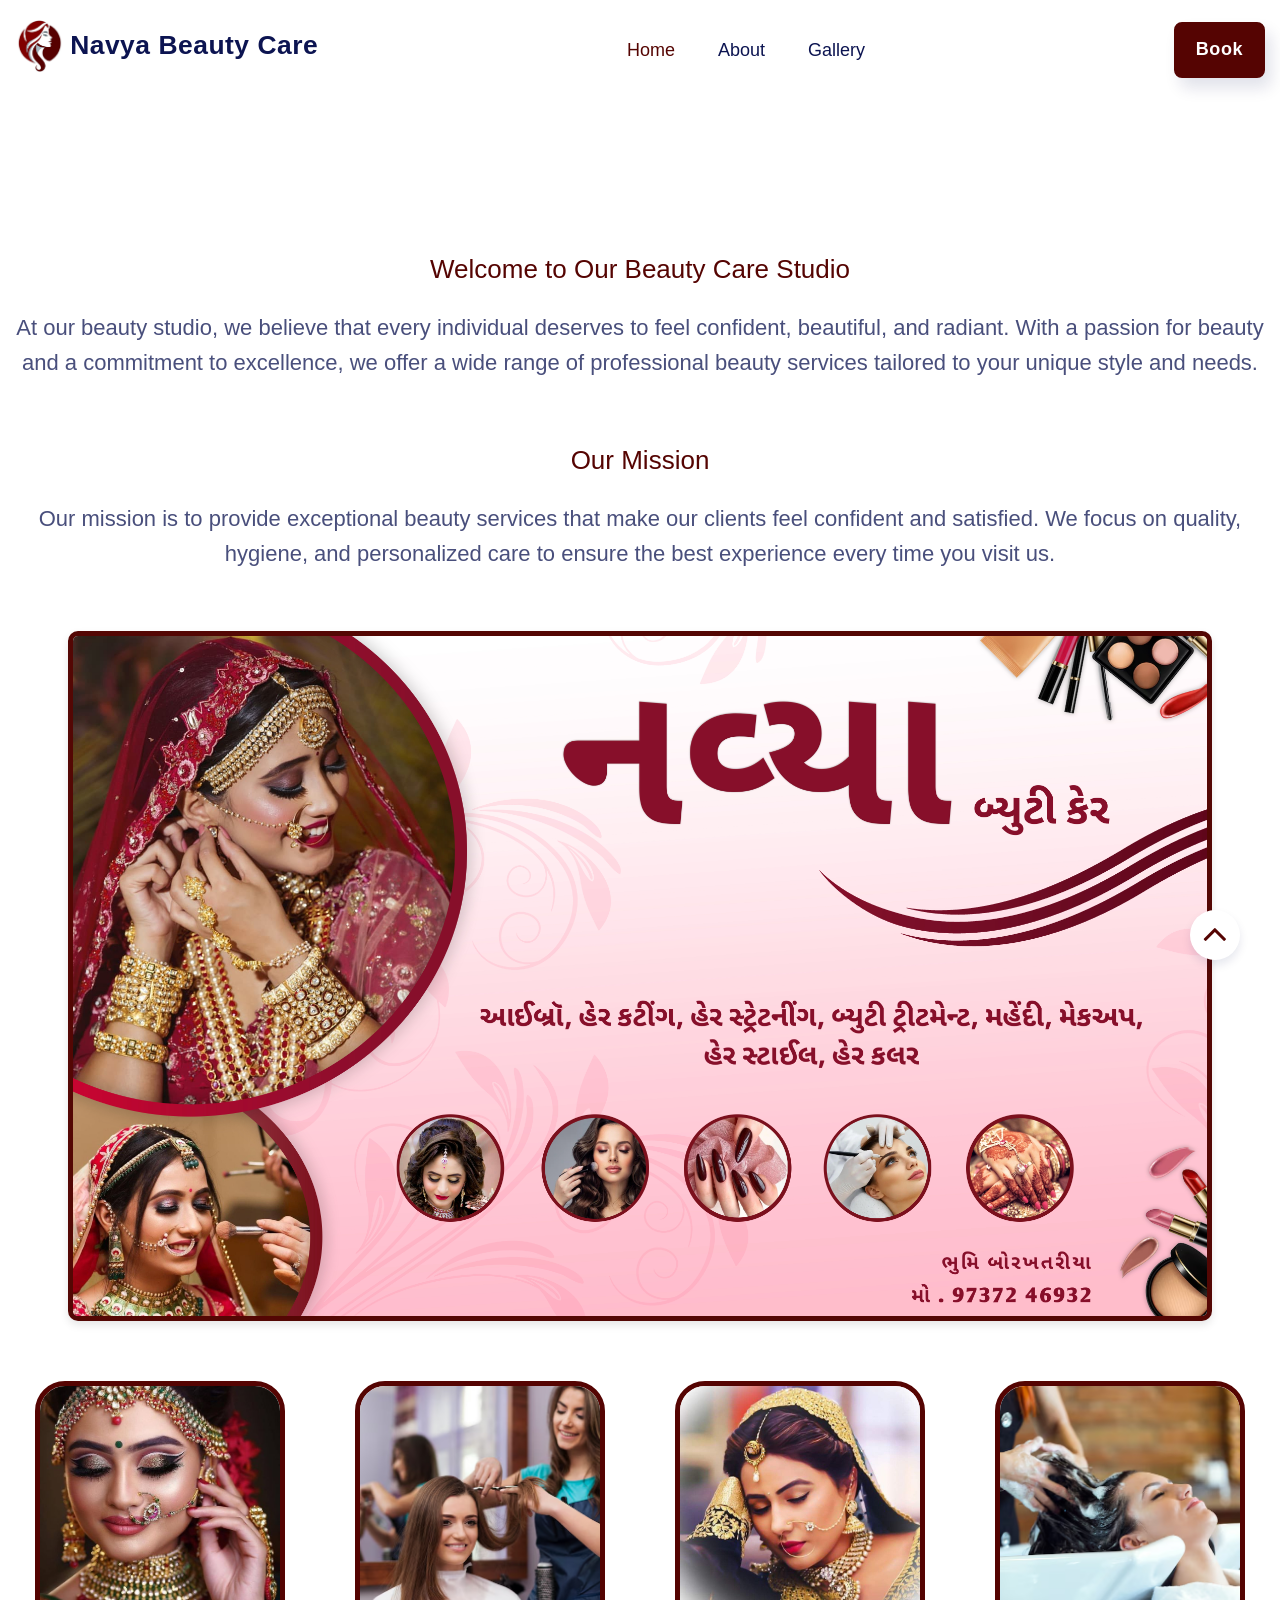
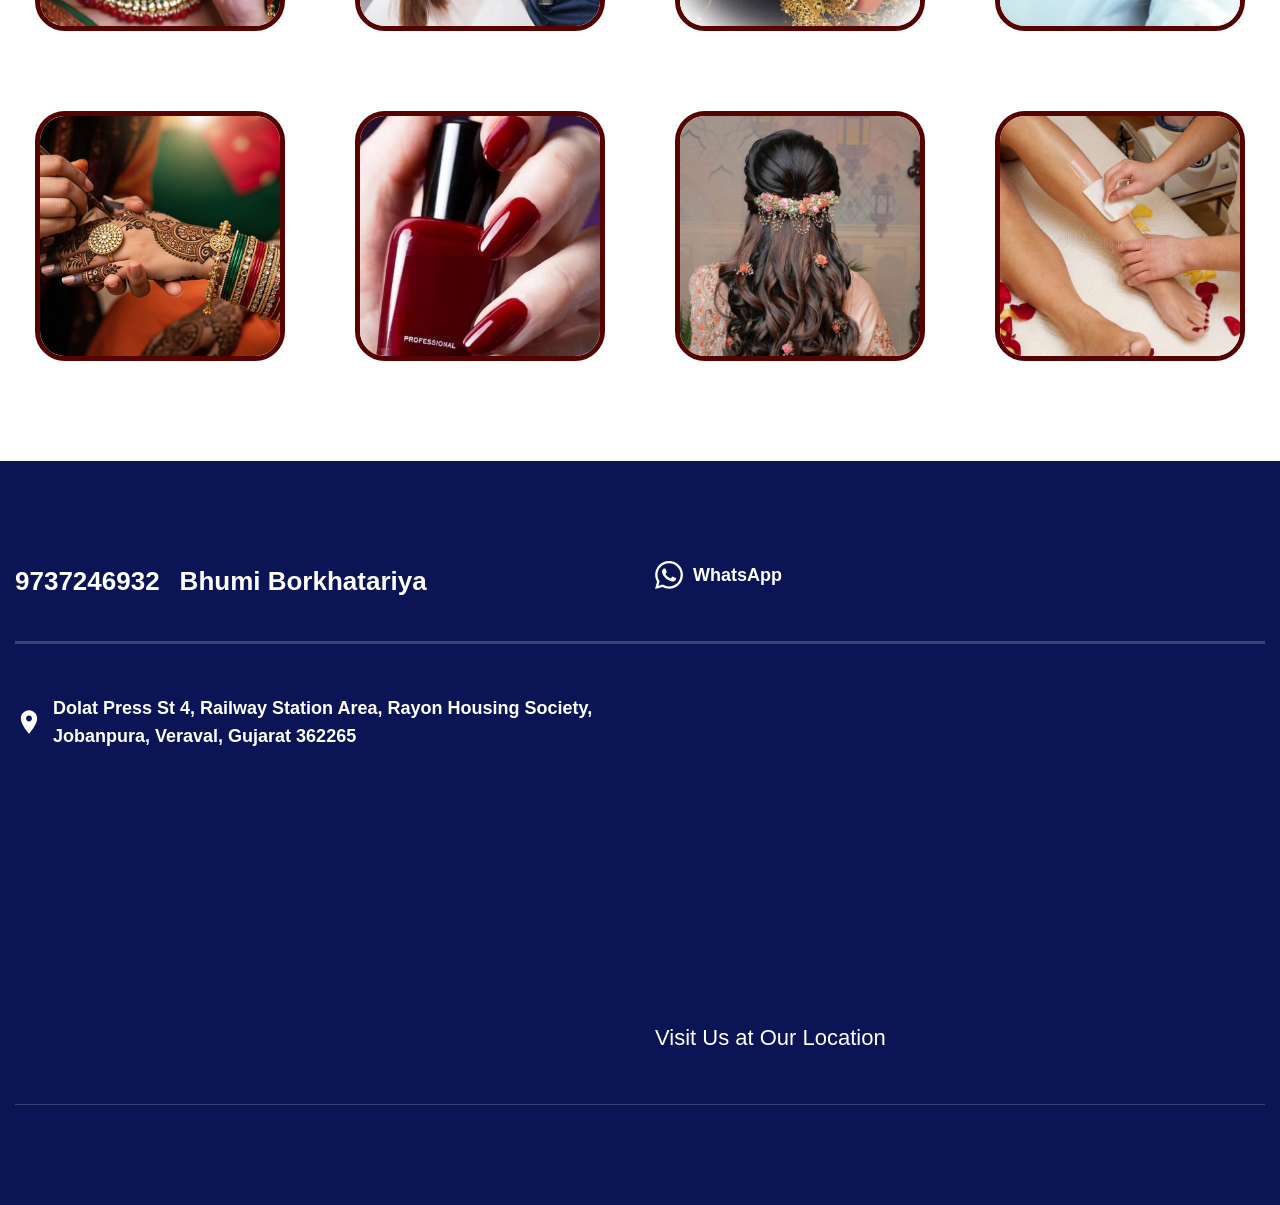
==== about.html @ a74e3006 "Init" ====
<!DOCTYPE html>
<html class="wide wow-animation" lang="en">

<head>
    <title>Home</title>
    <meta charset="utf-8">
    <meta name="viewport" content="width=device-width, height=device-height, initial-scale=1.0">
    <meta http-equiv="X-UA-Compatible" content="IE=edge">
    <link rel="icon" href="images/logo.jpg" type="image/x-icon">
    <link rel="stylesheet" href="css/bootstrap.css">
    <link rel="stylesheet" href="css/fonts.css">
    <link rel="stylesheet" href="css/style.css">
    <style>
        .ie-panel {
            display: none;
            background: #212121;
            padding: 10px 0;
            box-shadow: 3px 3px 5px 0 rgba(0, 0, 0, .3);
            clear: both;
            text-align: center;
            position: relative;
            z-index: 1;
        }

        html.ie-10 .ie-panel,
        html.lt-ie-10 .ie-panel {
            display: block;
        }

        /* Logo + Navya text — matches theme link / dark-bar colors */
        .brand-navya-lockup {
            display: inline-flex;
            align-items: center;
            gap: 0.4rem;
            flex-wrap: nowrap;
            max-width: 100%;
        }

        .brand-navya-text {
            font-family: Calibri, "Segoe UI", "Helvetica Neue", Helvetica, Arial, sans-serif;
            font-weight: 700;
            font-size: clamp(1.05rem, 2.8vw, 1.65rem);
            line-height: 1.1;
            color: #0C1451;
            letter-spacing: 0.02em;
        }

        .context-dark .brand-navya-text,
        .bg-gray-700 .brand-navya-text,
        .bg-primary .brand-navya-text {
            color: #ffffff;
        }

        .brand-navya .brand-logo-dark,
        .brand-navya .brand-logo-light {
            display: block;
            height: auto;
            width: auto;
            max-height: 52px;
            flex-shrink: 0;
        }

        .rd-navbar-classic.rd-navbar-static .rd-navbar-brand .brand-navya img.brand-logo-dark,
        .rd-navbar-classic.rd-navbar-static .rd-navbar-brand .brand-navya img.brand-logo-light {
            max-height: 52px;
            width: auto;
        }

        .rd-navbar-fixed .brand-navya .brand-logo-dark,
        .rd-navbar-fixed .brand-navya .brand-logo-light {
            max-height: 44px;
            max-width: 120px;
        }

        @media (max-width: 575.98px) {
            .brand-navya-lockup {
                gap: 0.25rem;
            }

            .brand-navya-text {
                font-size: 1rem;
            }

            .rd-navbar-fixed .brand-navya .brand-logo-dark,
            .rd-navbar-fixed .brand-navya .brand-logo-light {
                max-height: 38px;
                max-width: 100px;
            }
        }

        /* Mobile / tablet: center logo; keep panel position:fixed (do not use relative — it breaks sticky header) */
        @media (max-width: 991.98px) {
            .rd-navbar-fixed .rd-navbar-panel {
                justify-content: flex-start;
            }

            .rd-navbar-fixed .rd-navbar-toggle {
                position: relative;
                z-index: 2;
                flex: 0 0 auto;
            }

            .rd-navbar-fixed .rd-navbar-brand {
                position: absolute;
                left: 50%;
                top: 50%;
                transform: translate(-50%, -50%);
                margin-left: 0 !important;
                width: auto;
                max-width: min(280px, calc(100vw - 112px));
                text-align: center;
                overflow: visible;
                white-space: nowrap;
                line-height: 1;
            }

            .rd-navbar-fixed .rd-navbar-brand .brand {
                display: inline-block;
                margin: 0 auto;
            }

            .rd-navbar-fixed .rd-navbar-brand .brand-navya-lockup {
                justify-content: center;
            }
        }

        .whatsapp-hero-wrap {
            align-items: center;
        }

        .whatsapp-hero-link {
            display: inline-flex;
            align-items: center;
            gap: 10px;
            color: #128C7E;
            font-weight: 600;
            text-decoration: none;
        }

        .whatsapp-hero-link:hover,
        .whatsapp-hero-link:focus {
            color: #075E54;
            text-decoration: none;
        }

        .whatsapp-hero-link svg {
            flex-shrink: 0;
        }

        .location-wrap {
            display: inline-flex;
            align-items: center;
            gap: 10px;
            color: #0C1451;
            font-weight: 600;
        }

        .location-wrap svg {
            flex-shrink: 0;
        }

        .about-main-img {
            border-radius: 10px;
            width: 100%;
            height: auto;
            border: 5px solid #540704;
            box-shadow: 0 4px 8px rgba(0, 0, 0, 0.1);
        }

        /* Rounded images with full space - desktop and mobile */
        .box-minimal .box-minimal-icon {
            height: 150px;
            width: 150px;
        }

        .box-minimal .box-minimal-icon img {
            width: 100%;
            height: 100%;
            object-fit: cover;
            border-radius: 50%;
        }

        @media (max-width: 991.98px) {
            /* Global mobile centering for all content */
            .section {
                text-align: center;
            }

            .section .container {
                text-align: center;
            }

            .section .row {
                justify-content: center;
            }

            .section .btn-wrap {
                display: flex;
                justify-content: center;
            }

            .section .group-middle {
                justify-content: center;
            }

            .section .group-xl {
                justify-content: center;
            }

            .section .text-center {
                text-align: center;
            }

            .section .text-lg-right {
                text-align: center;
            }

            .section .text-lg-left {
                text-align: center;
            }
        }
    </style>
</head>

<body>
    <div class="preloader">
        <div class="preloader-body">
            <div class="cssload-container">
                <div class="cssload-speeding-wheel"></div>
            </div>
            <p>Loading...</p>
        </div>
    </div>
    <div class="page">
        <header class="section page-header">
            <div class="rd-navbar-wrap">
                <nav class="rd-navbar rd-navbar-classic" data-layout="rd-navbar-fixed" data-sm-layout="rd-navbar-fixed"
                    data-md-layout="rd-navbar-fixed" data-md-device-layout="rd-navbar-fixed"
                    data-lg-layout="rd-navbar-static" data-lg-device-layout="rd-navbar-static"
                    data-xl-layout="rd-navbar-static" data-xl-device-layout="rd-navbar-static"
                    data-lg-stick-up-offset="46px" data-xl-stick-up-offset="46px" data-xxl-stick-up-offset="46px"
                    data-lg-stick-up="true" data-xl-stick-up="true" data-xxl-stick-up="true">
                    <div class="rd-navbar-main-outer">
                        <div class="rd-navbar-main">
                            <!--RD Navbar Panel-->
                            <div class="rd-navbar-panel">
                                <!--RD Navbar Toggle-->
                                <button class="rd-navbar-toggle"
                                    data-rd-navbar-toggle=".rd-navbar-nav-wrap"><span></span></button>
                                <!--RD Navbar Brand-->
                                <div class="rd-navbar-brand">
                                    <a class="brand brand-navya" href="index.html">
                                        <span class="brand-navya-lockup">
                                            <img class="brand-logo-dark" src="images/logo.jpg" alt="Navya" width="160"
                                                height="52" />
                                            <span class="brand-navya-text" lang="gu">Navya Beauty Care</span>
                                        </span>
                                    </a>
                                </div>
                            </div>
                            <div class="rd-navbar-main-element">
                                <div class="rd-navbar-nav-wrap">
                                    <ul class="rd-navbar-nav">
                                        <li class="rd-nav-item active"><a class="rd-nav-link" href="index.html">Home</a>
                                        </li>
                                        <li class="rd-nav-item"><a class="rd-nav-link" href="about.html">About</a>
                                        </li>
                                        <li class="rd-nav-item"><a class="rd-nav-link" href="gallery.html">Gallery</a>
                                        </li>
                                    </ul>
                                </div>
                            </div>
                            <div class="rd-nav-item">
                                <div class="btn-wrap"><a class="button button-secondary button-sm" target="_blank"
                                        rel="noopener noreferrer"
                                        href="https://wa.me/919737246932?text=Hello%20I%20need%20to%20book%20an%20appointment">Book</a>
                                </div>
                            </div>
                        </div>
                    </div>
                </nav>
            </div>
        </header>
        <div class="section section section-lg mt-5">
            <div class="container wide">
                <div class="text-center">
                    <div class="subtitle">Welcome to Our Beauty Care Studio</div>
                    <div class="subtitle-2">At our beauty studio, we believe that every individual deserves to feel confident, beautiful, and radiant. With a passion for beauty and a commitment to excellence, we offer a wide range of professional beauty services tailored to your unique style and needs.</div>
                </div>
            </div>
            <div class="container wide">
                <div class="text-center">
                    <div class="subtitle">Our Mission</div>
                    <div class="subtitle-2">Our mission is to provide exceptional beauty services that make our clients feel confident and satisfied. We focus on quality, hygiene, and personalized care to ensure the best experience every time you visit us.</div>
                </div>
            </div>
            <div class="container wide">
                <div class="row d-flex justify-content-center">
                    <div class="col-11">
                        <img src="images/beauty/Navya.jpg" alt="" class="about-main-img">
                    </div>
                </div>
                <div class="row row-md-80 row-sm-50">
                    <div class="col-xs-10 col-md-6 col-lg-3">
                        <div class="box-info-modern">
                            <div class="box-info-modern-figure"><img src="images/beauty/eyebrow.jpg" alt="" width="390"
                                    height="344" />
                            </div>
                        </div>
                    </div>
                    <div class="col-xs-10 col-md-6 col-lg-3">
                        <div class="box-info-modern">
                            <div class="box-info-modern-figure"><img src="images/beauty/hair-cut.jpg" alt="" width="390"
                                    height="344" />
                            </div>
                        </div>
                    </div>
                    <div class="col-xs-10 col-md-6 col-lg-3">
                        <div class="box-info-modern">
                            <div class="box-info-modern-figure"><img src="images/beauty/makup.jpg" alt="" width="390"
                                    height="344" />
                            </div>
                        </div>
                    </div>
                    <div class="col-xs-10 col-md-6 col-lg-3">
                        <div class="box-info-modern">
                            <div class="box-info-modern-figure"><img src="images/beauty/hair-wash.jpg" alt=""
                                    width="390" height="344" />
                            </div>
                        </div>
                    </div>
                    <div class="col-xs-10 col-md-6 col-lg-3">
                        <div class="box-info-modern">
                            <div class="box-info-modern-figure"><img src="images/beauty/mehndi.jpg" alt="" width="390"
                                    height="344" />
                            </div>
                        </div>
                    </div>
                    <div class="col-xs-10 col-md-6 col-lg-3">
                        <div class="box-info-modern">
                            <div class="box-info-modern-figure"><img src="images/beauty/nail.jpg" alt="" width="390"
                                    height="344" />
                            </div>
                        </div>
                    </div>
                    <div class="col-xs-10 col-md-6 col-lg-3">
                        <div class="box-info-modern">
                            <div class="box-info-modern-figure"><img src="images/beauty/straight.jpg" alt="" width="390"
                                    height="344" />
                            </div>
                        </div>
                    </div>
                    <div class="col-xs-10 col-md-6 col-lg-3">
                        <div class="box-info-modern">
                            <div class="box-info-modern-figure"><img src="images/beauty/wax.jpg" alt="" width="390"
                                    height="344" />
                            </div>
                        </div>
                    </div>
                </div>
            </div>
        </div>
    </div>

    <footer class="section footer-classic context-dark">
        <div class="container wide">
            <div class="row row-sm-30">
                <div class="col-lg-6">
                    <div class="phone-wrap">
                        <div class="group-md group-middle"><span class="phone-link">9737246932</span>
                            <div class="phone-link">Bhumi Borkhatariya</div>
                        </div>
                    </div>
                </div>
                <div class="col-lg-6">
                    <a class="whatsapp-hero-link text-white"
                        href="https://wa.me/919737246932?text=Hello%20I%20need%20to%20book%20an%20appointment"
                        target="_blank" rel="noopener noreferrer" title="Chat on WhatsApp">
                        <svg xmlns="http://www.w3.org/2000/svg" viewBox="0 0 24 24" width="28" height="28"
                            aria-hidden="true">
                            <path fill="white"
                                d="M17.472 14.382c-.297-.149-1.758-.867-2.03-.967-.273-.099-.471-.148-.67.15-.197.297-.767.966-.94 1.164-.173.199-.347.223-.644.075-.297-.15-1.255-.463-2.39-1.475-.883-.788-1.48-1.761-1.653-2.059-.173-.297-.018-.458.13-.606.134-.133.298-.347.446-.52.149-.174.198-.298.298-.497.099-.198.05-.371-.025-.52-.075-.149-.669-1.612-.916-2.207-.242-.579-.487-.5-.669-.51-.173-.008-.371-.01-.57-.01-.198 0-.52.074-.792.372-.272.297-1.04 1.016-1.04 2.479 0 1.462 1.065 2.875 1.213 3.074.149.198 2.096 3.2 5.077 4.487.709.306 1.262.489 1.694.625.712.227 1.36.195 1.871.118.571-.085 1.758-.719 2.006-1.413.248-.694.248-1.289.173-1.413-.074-.124-.272-.198-.57-.347m-5.421 7.403h-.004a9.87 9.87 0 01-5.031-1.378l-.361-.214-3.741.982.998-3.648-.235-.374a9.86 9.86 0 01-1.51-5.26c.001-5.45 4.436-9.884 9.888-9.884 2.64 0 5.122 1.03 6.988 2.898a9.825 9.825 0 012.893 6.994c-.003 5.45-4.435 9.884-9.885 9.884m8.413-18.297A11.815 11.815 0 0012.05 0C5.495 0 .16 5.335.157 11.892c0 2.096.547 4.142 1.588 5.945L.057 24l6.305-1.654a11.882 11.882 0 005.683 1.448h.005c6.554 0 11.89-5.335 11.893-11.893a11.821 11.821 0 00-3.48-8.413z" />
                        </svg>
                        <span>WhatsApp</span>
                    </a>
                </div>
            </div>
            <div class="list-wrapper">
                <div class="row row-sm-30">
                    <div class="col-sm-4 col-md-4 col-lg-6">
                        <div class="location-wrap">
                            <svg xmlns="http://www.w3.org/2000/svg" viewBox="0 0 24 24" width="28" height="28"
                                aria-hidden="true">
                                <path fill="white"
                                    d="M12 2C8.13 2 5 5.13 5 9c0 5.25 7 13 7 13s7-7.75 7-13c0-3.87-3.13-7-7-7zm0 9.5c-1.38 0-2.5-1.12-2.5-2.5s1.12-2.5 2.5-2.5 2.5 1.12 2.5 2.5-1.12 2.5-2.5 2.5z" />
                            </svg>
                            <span class="text-white">Dolat Press St 4, Railway Station Area, Rayon Housing Society,
                                Jobanpura,
                                Veraval,
                                Gujarat 362265</span>
                        </div>
                    </div>
                    <div class="col-sm-4 col-md-4 col-lg-6">
                        <iframe src="https://maps.google.com/maps?q=20.912716,70.368585&output=embed" width="100%"
                            height="300" style="border:0;" allowfullscreen="" loading="lazy"
                            referrerpolicy="no-referrer-when-downgrade"></iframe>
                        <p>Visit Us at Our Location</p>
                    </div>
                </div>
            </div>
        </div>
    </footer>
    </div>
    <div class="snackbars" id="form-output-global"></div>
    <script src="js/core.min.js"></script>
    <script src="js/script.js"></script>
    <!--coded by dyoma-->
</body>

</html>
---- css/fonts.css ----
/** @group Fonts *//** @section Font Awesome Icons 4.7.0 */@font-face {	font-family: 'FontAwesome';	src: url("../fonts/fontawesome-webfont.eot?v=4.7.0");	src: url("../fonts/fontawesome-webfont.eot?#iefix&v=4.7.0") format("embedded-opentype"), url("../fonts/fontawesome-webfont.woff2?v=4.7.0") format("woff2"), url("../fonts/fontawesome-webfont.woff?v=4.7.0") format("woff"), url("../fonts/fontawesome-webfont.ttf?v=4.7.0") format("truetype"), url("../fonts/fontawesome-webfont.svg?v=4.7.0#fontawesomeregular") format("svg");	font-weight: normal;	font-style: normal;}.fa {	display: inline-block;	font-family: 'FontAwesome';	font-size: inherit;	text-rendering: auto;	-webkit-font-smoothing: antialiased;	-moz-osx-font-smoothing: grayscale;}[class*='fa-']:before {	font-weight: 400;	font-family: 'FontAwesome';}/* makes the font 33% larger relative to the icon container */.fa-lg {	font-size: 1.33333333em;	line-height: 0.75em;	vertical-align: -15%;}.fa-2x {	font-size: 2em;}.fa-3x {	font-size: 3em;}.fa-4x {	font-size: 4em;}.fa-5x {	font-size: 5em;}.fa-fw {	width: 1.28571429em;	text-align: center;}.fa-ul {	padding-left: 0;	margin-left: 2.14285714em;	list-style-type: none;}.fa-ul > li {	position: relative;}.fa-li {	position: absolute;	left: -2.14285714em;	width: 2.14285714em;	top: 0.14285714em;	text-align: center;}.fa-li.fa-lg {	left: -1.85714286em;}.fa-border {	padding: .2em .25em .15em;	border: solid 0.08em #eeeeee;	border-radius: .1em;}.fa-pull-left {	float: left;}.fa-pull-right {	float: right;}.fa.fa-pull-left {	margin-right: .3em;}.fa.fa-pull-right {	margin-left: .3em;}/* Deprecated as of 4.4.0 */.pull-right {	float: right;}.pull-left {	float: left;}.fa.pull-left {	margin-right: .3em;}.fa.pull-right {	margin-left: .3em;}.fa-spin {	-webkit-animation: fa-spin 2s infinite linear;	animation: fa-spin 2s infinite linear;}.fa-pulse {	-webkit-animation: fa-spin 1s infinite steps(8);	animation: fa-spin 1s infinite steps(8);}@-webkit-keyframes fa-spin {	0% {		-webkit-transform: rotate(0deg);		transform: rotate(0deg);	}	100% {		-webkit-transform: rotate(359deg);		transform: rotate(359deg);	}}@keyframes fa-spin {	0% {		-webkit-transform: rotate(0deg);		transform: rotate(0deg);	}	100% {		-webkit-transform: rotate(359deg);		transform: rotate(359deg);	}}.fa-rotate-90 {	-ms-filter: "progid:DXImageTransform.Microsoft.BasicImage(rotation=1)";	-webkit-transform: rotate(90deg);	-ms-transform: rotate(90deg);	transform: rotate(90deg);}.fa-rotate-180 {	-ms-filter: "progid:DXImageTransform.Microsoft.BasicImage(rotation=2)";	-webkit-transform: rotate(180deg);	-ms-transform: rotate(180deg);	transform: rotate(180deg);}.fa-rotate-270 {	-ms-filter: "progid:DXImageTransform.Microsoft.BasicImage(rotation=3)";	-webkit-transform: rotate(270deg);	-ms-transform: rotate(270deg);	transform: rotate(270deg);}.fa-flip-horizontal {	-ms-filter: "progid:DXImageTransform.Microsoft.BasicImage(rotation=0, mirror=1)";	-webkit-transform: scale(-1, 1);	-ms-transform: scale(-1, 1);	transform: scale(-1, 1);}.fa-flip-vertical {	-ms-filter: "progid:DXImageTransform.Microsoft.BasicImage(rotation=2, mirror=1)";	-webkit-transform: scale(1, -1);	-ms-transform: scale(1, -1);	transform: scale(1, -1);}:root .fa-rotate-90,:root .fa-rotate-180,:root .fa-rotate-270,:root .fa-flip-horizontal,:root .fa-flip-vertical {	filter: none;}.fa-stack {	position: relative;	display: inline-block;	width: 2em;	height: 2em;	line-height: 2em;	vertical-align: middle;}.fa-stack-1x,.fa-stack-2x {	position: absolute;	left: 0;	width: 100%;	text-align: center;}.fa-stack-1x {	line-height: inherit;}.fa-stack-2x {	font-size: 2em;}.fa-inverse {	color: #ffffff;}/* Font Awesome uses the Unicode Private Use Area (PUA) to ensure screen
   readers do not read off random characters that represent icons */.fa-glass:before {	content: "\f000";}.fa-music:before {	content: "\f001";}.fa-search:before {	content: "\f002";}.fa-envelope-o:before {	content: "\f003";}.fa-heart:before {	content: "\f004";}.fa-star:before {	content: "\f005";}.fa-star-o:before {	content: "\f006";}.fa-user:before {	content: "\f007";}.fa-film:before {	content: "\f008";}.fa-th-large:before {	content: "\f009";}.fa-th:before {	content: "\f00a";}.fa-th-list:before {	content: "\f00b";}.fa-check:before {	content: "\f00c";}.fa-remove:before,.fa-close:before,.fa-times:before {	content: "\f00d";}.fa-search-plus:before {	content: "\f00e";}.fa-search-minus:before {	content: "\f010";}.fa-power-off:before {	content: "\f011";}.fa-signal:before {	content: "\f012";}.fa-gear:before,.fa-cog:before {	content: "\f013";}.fa-trash-o:before {	content: "\f014";}.fa-home:before {	content: "\f015";}.fa-file-o:before {	content: "\f016";}.fa-clock-o:before {	content: "\f017";}.fa-road:before {	content: "\f018";}.fa-download:before {	content: "\f019";}.fa-arrow-circle-o-down:before {	content: "\f01a";}.fa-arrow-circle-o-up:before {	content: "\f01b";}.fa-inbox:before {	content: "\f01c";}.fa-play-circle-o:before {	content: "\f01d";}.fa-rotate-right:before,.fa-repeat:before {	content: "\f01e";}.fa-refresh:before {	content: "\f021";}.fa-list-alt:before {	content: "\f022";}.fa-lock:before {	content: "\f023";}.fa-flag:before {	content: "\f024";}.fa-headphones:before {	content: "\f025";}.fa-volume-off:before {	content: "\f026";}.fa-volume-down:before {	content: "\f027";}.fa-volume-up:before {	content: "\f028";}.fa-qrcode:before {	content: "\f029";}.fa-barcode:before {	content: "\f02a";}.fa-tag:before {	content: "\f02b";}.fa-tags:before {	content: "\f02c";}.fa-book:before {	content: "\f02d";}.fa-bookmark:before {	content: "\f02e";}.fa-print:before {	content: "\f02f";}.fa-camera:before {	content: "\f030";}.fa-font:before {	content: "\f031";}.fa-bold:before {	content: "\f032";}.fa-italic:before {	content: "\f033";}.fa-text-height:before {	content: "\f034";}.fa-text-width:before {	content: "\f035";}.fa-align-left:before {	content: "\f036";}.fa-align-center:before {	content: "\f037";}.fa-align-right:before {	content: "\f038";}.fa-align-justify:before {	content: "\f039";}.fa-list:before {	content: "\f03a";}.fa-dedent:before,.fa-outdent:before {	content: "\f03b";}.fa-indent:before {	content: "\f03c";}.fa-video-camera:before {	content: "\f03d";}.fa-photo:before,.fa-image:before,.fa-picture-o:before {	content: "\f03e";}.fa-pencil:before {	content: "\f040";}.fa-map-marker:before {	content: "\f041";}.fa-adjust:before {	content: "\f042";}.fa-tint:before {	content: "\f043";}.fa-edit:before,.fa-pencil-square-o:before {	content: "\f044";}.fa-share-square-o:before {	content: "\f045";}.fa-check-square-o:before {	content: "\f046";}.fa-arrows:before {	content: "\f047";}.fa-step-backward:before {	content: "\f048";}.fa-fast-backward:before {	content: "\f049";}.fa-backward:before {	content: "\f04a";}.fa-play:before {	content: "\f04b";}.fa-pause:before {	content: "\f04c";}.fa-stop:before {	content: "\f04d";}.fa-forward:before {	content: "\f04e";}.fa-fast-forward:before {	content: "\f050";}.fa-step-forward:before {	content: "\f051";}.fa-eject:before {	content: "\f052";}.fa-chevron-left:before {	content: "\f053";}.fa-chevron-right:before {	content: "\f054";}.fa-plus-circle:before {	content: "\f055";}.fa-minus-circle:before {	content: "\f056";}.fa-times-circle:before {	content: "\f057";}.fa-check-circle:before {	content: "\f058";}.fa-question-circle:before {	content: "\f059";}.fa-info-circle:before {	content: "\f05a";}.fa-crosshairs:before {	content: "\f05b";}.fa-times-circle-o:before {	content: "\f05c";}.fa-check-circle-o:before {	content: "\f05d";}.fa-ban:before {	content: "\f05e";}.fa-arrow-left:before {	content: "\f060";}.fa-arrow-right:before {	content: "\f061";}.fa-arrow-up:before {	content: "\f062";}.fa-arrow-down:before {	content: "\f063";}.fa-mail-forward:before,.fa-share:before {	content: "\f064";}.fa-expand:before {	content: "\f065";}.fa-compress:before {	content: "\f066";}.fa-plus:before {	content: "\f067";}.fa-minus:before {	content: "\f068";}.fa-asterisk:before {	content: "\f069";}.fa-exclamation-circle:before {	content: "\f06a";}.fa-gift:before {	content: "\f06b";}.fa-leaf:before {	content: "\f06c";}.fa-fire:before {	content: "\f06d";}.fa-eye:before {	content: "\f06e";}.fa-eye-slash:before {	content: "\f070";}.fa-warning:before,.fa-exclamation-triangle:before {	content: "\f071";}.fa-plane:before {	content: "\f072";}.fa-calendar:before {	content: "\f073";}.fa-random:before {	content: "\f074";}.fa-comment:before {	content: "\f075";}.fa-magnet:before {	content: "\f076";}.fa-chevron-up:before {	content: "\f077";}.fa-chevron-down:before {	content: "\f078";}.fa-retweet:before {	content: "\f079";}.fa-shopping-cart:before {	content: "\f07a";}.fa-folder:before {	content: "\f07b";}.fa-folder-open:before {	content: "\f07c";}.fa-arrows-v:before {	content: "\f07d";}.fa-arrows-h:before {	content: "\f07e";}.fa-bar-chart-o:before,.fa-bar-chart:before {	content: "\f080";}.fa-twitter-square:before {	content: "\f081";}.fa-facebook-square:before {	content: "\f082";}.fa-camera-retro:before {	content: "\f083";}.fa-key:before {	content: "\f084";}.fa-gears:before,.fa-cogs:before {	content: "\f085";}.fa-comments:before {	content: "\f086";}.fa-thumbs-o-up:before {	content: "\f087";}.fa-thumbs-o-down:before {	content: "\f088";}.fa-star-half:before {	content: "\f089";}.fa-heart-o:before {	content: "\f08a";}.fa-sign-out:before {	content: "\f08b";}.fa-linkedin-square:before {	content: "\f08c";}.fa-thumb-tack:before {	content: "\f08d";}.fa-external-link:before {	content: "\f08e";}.fa-sign-in:before {	content: "\f090";}.fa-trophy:before {	content: "\f091";}.fa-github-square:before {	content: "\f092";}.fa-upload:before {	content: "\f093";}.fa-lemon-o:before {	content: "\f094";}.fa-phone:before {	content: "\f095";}.fa-square-o:before {	content: "\f096";}.fa-bookmark-o:before {	content: "\f097";}.fa-phone-square:before {	content: "\f098";}.fa-twitter:before {	content: "\f099";}.fa-facebook-f:before,.fa-facebook:before {	content: "\f09a";}.fa-github:before {	content: "\f09b";}.fa-unlock:before {	content: "\f09c";}.fa-credit-card:before {	content: "\f09d";}.fa-feed:before,.fa-rss:before {	content: "\f09e";}.fa-hdd-o:before {	content: "\f0a0";}.fa-bullhorn:before {	content: "\f0a1";}.fa-bell:before {	content: "\f0f3";}.fa-certificate:before {	content: "\f0a3";}.fa-hand-o-right:before {	content: "\f0a4";}.fa-hand-o-left:before {	content: "\f0a5";}.fa-hand-o-up:before {	content: "\f0a6";}.fa-hand-o-down:before {	content: "\f0a7";}.fa-arrow-circle-left:before {	content: "\f0a8";}.fa-arrow-circle-right:before {	content: "\f0a9";}.fa-arrow-circle-up:before {	content: "\f0aa";}.fa-arrow-circle-down:before {	content: "\f0ab";}.fa-globe:before {	content: "\f0ac";}.fa-wrench:before {	content: "\f0ad";}.fa-tasks:before {	content: "\f0ae";}.fa-filter:before {	content: "\f0b0";}.fa-briefcase:before {	content: "\f0b1";}.fa-arrows-alt:before {	content: "\f0b2";}.fa-group:before,.fa-users:before {	content: "\f0c0";}.fa-chain:before,.fa-link:before {	content: "\f0c1";}.fa-cloud:before {	content: "\f0c2";}.fa-flask:before {	content: "\f0c3";}.fa-cut:before,.fa-scissors:before {	content: "\f0c4";}.fa-copy:before,.fa-files-o:before {	content: "\f0c5";}.fa-paperclip:before {	content: "\f0c6";}.fa-save:before,.fa-floppy-o:before {	content: "\f0c7";}.fa-square:before {	content: "\f0c8";}.fa-navicon:before,.fa-reorder:before,.fa-bars:before {	content: "\f0c9";}.fa-list-ul:before {	content: "\f0ca";}.fa-list-ol:before {	content: "\f0cb";}.fa-strikethrough:before {	content: "\f0cc";}.fa-underline:before {	content: "\f0cd";}.fa-table:before {	content: "\f0ce";}.fa-magic:before {	content: "\f0d0";}.fa-truck:before {	content: "\f0d1";}.fa-pinterest:before {	content: "\f0d2";}.fa-pinterest-square:before {	content: "\f0d3";}.fa-google-plus-square:before {	content: "\f0d4";}.fa-google-plus:before {	content: "\f0d5";}.fa-money:before {	content: "\f0d6";}.fa-caret-down:before {	content: "\f0d7";}.fa-caret-up:before {	content: "\f0d8";}.fa-caret-left:before {	content: "\f0d9";}.fa-caret-right:before {	content: "\f0da";}.fa-columns:before {	content: "\f0db";}.fa-unsorted:before,.fa-sort:before {	content: "\f0dc";}.fa-sort-down:before,.fa-sort-desc:before {	content: "\f0dd";}.fa-sort-up:before,.fa-sort-asc:before {	content: "\f0de";}.fa-envelope:before {	content: "\f0e0";}.fa-linkedin:before {	content: "\f0e1";}.fa-rotate-left:before,.fa-undo:before {	content: "\f0e2";}.fa-legal:before,.fa-gavel:before {	content: "\f0e3";}.fa-dashboard:before,.fa-tachometer:before {	content: "\f0e4";}.fa-comment-o:before {	content: "\f0e5";}.fa-comments-o:before {	content: "\f0e6";}.fa-flash:before,.fa-bolt:before {	content: "\f0e7";}.fa-sitemap:before {	content: "\f0e8";}.fa-umbrella:before {	content: "\f0e9";}.fa-paste:before,.fa-clipboard:before {	content: "\f0ea";}.fa-lightbulb-o:before {	content: "\f0eb";}.fa-exchange:before {	content: "\f0ec";}.fa-cloud-download:before {	content: "\f0ed";}.fa-cloud-upload:before {	content: "\f0ee";}.fa-user-md:before {	content: "\f0f0";}.fa-stethoscope:before {	content: "\f0f1";}.fa-suitcase:before {	content: "\f0f2";}.fa-bell-o:before {	content: "\f0a2";}.fa-coffee:before {	content: "\f0f4";}.fa-cutlery:before {	content: "\f0f5";}.fa-file-text-o:before {	content: "\f0f6";}.fa-building-o:before {	content: "\f0f7";}.fa-hospital-o:before {	content: "\f0f8";}.fa-ambulance:before {	content: "\f0f9";}.fa-medkit:before {	content: "\f0fa";}.fa-fighter-jet:before {	content: "\f0fb";}.fa-beer:before {	content: "\f0fc";}.fa-h-square:before {	content: "\f0fd";}.fa-plus-square:before {	content: "\f0fe";}.fa-angle-double-left:before {	content: "\f100";}.fa-angle-double-right:before {	content: "\f101";}.fa-angle-double-up:before {	content: "\f102";}.fa-angle-double-down:before {	content: "\f103";}.fa-angle-left:before {	content: "\f104";}.fa-angle-right:before {	content: "\f105";}.fa-angle-up:before {	content: "\f106";}.fa-angle-down:before {	content: "\f107";}.fa-desktop:before {	content: "\f108";}.fa-laptop:before {	content: "\f109";}.fa-tablet:before {	content: "\f10a";}.fa-mobile-phone:before,.fa-mobile:before {	content: "\f10b";}.fa-circle-o:before {	content: "\f10c";}.fa-quote-left:before {	content: "\f10d";}.fa-quote-right:before {	content: "\f10e";}.fa-spinner:before {	content: "\f110";}.fa-circle:before {	content: "\f111";}.fa-mail-reply:before,.fa-reply:before {	content: "\f112";}.fa-github-alt:before {	content: "\f113";}.fa-folder-o:before {	content: "\f114";}.fa-folder-open-o:before {	content: "\f115";}.fa-smile-o:before {	content: "\f118";}.fa-frown-o:before {	content: "\f119";}.fa-meh-o:before {	content: "\f11a";}.fa-gamepad:before {	content: "\f11b";}.fa-keyboard-o:before {	content: "\f11c";}.fa-flag-o:before {	content: "\f11d";}.fa-flag-checkered:before {	content: "\f11e";}.fa-terminal:before {	content: "\f120";}.fa-code:before {	content: "\f121";}.fa-mail-reply-all:before,.fa-reply-all:before {	content: "\f122";}.fa-star-half-empty:before,.fa-star-half-full:before,.fa-star-half-o:before {	content: "\f123";}.fa-location-arrow:before {	content: "\f124";}.fa-crop:before {	content: "\f125";}.fa-code-fork:before {	content: "\f126";}.fa-unlink:before,.fa-chain-broken:before {	content: "\f127";}.fa-question:before {	content: "\f128";}.fa-info:before {	content: "\f129";}.fa-exclamation:before {	content: "\f12a";}.fa-superscript:before {	content: "\f12b";}.fa-subscript:before {	content: "\f12c";}.fa-eraser:before {	content: "\f12d";}.fa-puzzle-piece:before {	content: "\f12e";}.fa-microphone:before {	content: "\f130";}.fa-microphone-slash:before {	content: "\f131";}.fa-shield:before {	content: "\f132";}.fa-calendar-o:before {	content: "\f133";}.fa-fire-extinguisher:before {	content: "\f134";}.fa-rocket:before {	content: "\f135";}.fa-maxcdn:before {	content: "\f136";}.fa-chevron-circle-left:before {	content: "\f137";}.fa-chevron-circle-right:before {	content: "\f138";}.fa-chevron-circle-up:before {	content: "\f139";}.fa-chevron-circle-down:before {	content: "\f13a";}.fa-html5:before {	content: "\f13b";}.fa-css3:before {	content: "\f13c";}.fa-anchor:before {	content: "\f13d";}.fa-unlock-alt:before {	content: "\f13e";}.fa-bullseye:before {	content: "\f140";}.fa-ellipsis-h:before {	content: "\f141";}.fa-ellipsis-v:before {	content: "\f142";}.fa-rss-square:before {	content: "\f143";}.fa-play-circle:before {	content: "\f144";}.fa-ticket:before {	content: "\f145";}.fa-minus-square:before {	content: "\f146";}.fa-minus-square-o:before {	content: "\f147";}.fa-level-up:before {	content: "\f148";}.fa-level-down:before {	content: "\f149";}.fa-check-square:before {	content: "\f14a";}.fa-pencil-square:before {	content: "\f14b";}.fa-external-link-square:before {	content: "\f14c";}.fa-share-square:before {	content: "\f14d";}.fa-compass:before {	content: "\f14e";}.fa-toggle-down:before,.fa-caret-square-o-down:before {	content: "\f150";}.fa-toggle-up:before,.fa-caret-square-o-up:before {	content: "\f151";}.fa-toggle-right:before,.fa-caret-square-o-right:before {	content: "\f152";}.fa-euro:before,.fa-eur:before {	content: "\f153";}.fa-gbp:before {	content: "\f154";}.fa-dollar:before,.fa-usd:before {	content: "\f155";}.fa-rupee:before,.fa-inr:before {	content: "\f156";}.fa-cny:before,.fa-rmb:before,.fa-yen:before,.fa-jpy:before {	content: "\f157";}.fa-ruble:before,.fa-rouble:before,.fa-rub:before {	content: "\f158";}.fa-won:before,.fa-krw:before {	content: "\f159";}.fa-bitcoin:before,.fa-btc:before {	content: "\f15a";}.fa-file:before {	content: "\f15b";}.fa-file-text:before {	content: "\f15c";}.fa-sort-alpha-asc:before {	content: "\f15d";}.fa-sort-alpha-desc:before {	content: "\f15e";}.fa-sort-amount-asc:before {	content: "\f160";}.fa-sort-amount-desc:before {	content: "\f161";}.fa-sort-numeric-asc:before {	content: "\f162";}.fa-sort-numeric-desc:before {	content: "\f163";}.fa-thumbs-up:before {	content: "\f164";}.fa-thumbs-down:before {	content: "\f165";}.fa-youtube-square:before {	content: "\f166";}.fa-youtube:before {	content: "\f167";}.fa-xing:before {	content: "\f168";}.fa-xing-square:before {	content: "\f169";}.fa-youtube-play:before {	content: "\f16a";}.fa-dropbox:before {	content: "\f16b";}.fa-stack-overflow:before {	content: "\f16c";}.fa-instagram:before {	content: "\f16d";}.fa-flickr:before {	content: "\f16e";}.fa-adn:before {	content: "\f170";}.fa-bitbucket:before {	content: "\f171";}.fa-bitbucket-square:before {	content: "\f172";}.fa-tumblr:before {	content: "\f173";}.fa-tumblr-square:before {	content: "\f174";}.fa-long-arrow-down:before {	content: "\f175";}.fa-long-arrow-up:before {	content: "\f176";}.fa-long-arrow-left:before {	content: "\f177";}.fa-long-arrow-right:before {	content: "\f178";}.fa-apple:before {	content: "\f179";}.fa-windows:before {	content: "\f17a";}.fa-android:before {	content: "\f17b";}.fa-linux:before {	content: "\f17c";}.fa-dribbble:before {	content: "\f17d";}.fa-skype:before {	content: "\f17e";}.fa-foursquare:before {	content: "\f180";}.fa-trello:before {	content: "\f181";}.fa-female:before {	content: "\f182";}.fa-male:before {	content: "\f183";}.fa-gittip:before,.fa-gratipay:before {	content: "\f184";}.fa-sun-o:before {	content: "\f185";}.fa-moon-o:before {	content: "\f186";}.fa-archive:before {	content: "\f187";}.fa-bug:before {	content: "\f188";}.fa-vk:before {	content: "\f189";}.fa-weibo:before {	content: "\f18a";}.fa-renren:before {	content: "\f18b";}.fa-pagelines:before {	content: "\f18c";}.fa-stack-exchange:before {	content: "\f18d";}.fa-arrow-circle-o-right:before {	content: "\f18e";}.fa-arrow-circle-o-left:before {	content: "\f190";}.fa-toggle-left:before,.fa-caret-square-o-left:before {	content: "\f191";}.fa-dot-circle-o:before {	content: "\f192";}.fa-wheelchair:before {	content: "\f193";}.fa-vimeo-square:before {	content: "\f194";}.fa-turkish-lira:before,.fa-try:before {	content: "\f195";}.fa-plus-square-o:before {	content: "\f196";}.fa-space-shuttle:before {	content: "\f197";}.fa-slack:before {	content: "\f198";}.fa-envelope-square:before {	content: "\f199";}.fa-wordpress:before {	content: "\f19a";}.fa-openid:before {	content: "\f19b";}.fa-institution:before,.fa-bank:before,.fa-university:before {	content: "\f19c";}.fa-mortar-board:before,.fa-graduation-cap:before {	content: "\f19d";}.fa-yahoo:before {	content: "\f19e";}.fa-google:before {	content: "\f1a0";}.fa-reddit:before {	content: "\f1a1";}.fa-reddit-square:before {	content: "\f1a2";}.fa-stumbleupon-circle:before {	content: "\f1a3";}.fa-stumbleupon:before {	content: "\f1a4";}.fa-delicious:before {	content: "\f1a5";}.fa-digg:before {	content: "\f1a6";}.fa-pied-piper-pp:before {	content: "\f1a7";}.fa-pied-piper-alt:before {	content: "\f1a8";}.fa-drupal:before {	content: "\f1a9";}.fa-joomla:before {	content: "\f1aa";}.fa-language:before {	content: "\f1ab";}.fa-fax:before {	content: "\f1ac";}.fa-building:before {	content: "\f1ad";}.fa-child:before {	content: "\f1ae";}.fa-paw:before {	content: "\f1b0";}.fa-spoon:before {	content: "\f1b1";}.fa-cube:before {	content: "\f1b2";}.fa-cubes:before {	content: "\f1b3";}.fa-behance:before {	content: "\f1b4";}.fa-behance-square:before {	content: "\f1b5";}.fa-steam:before {	content: "\f1b6";}.fa-steam-square:before {	content: "\f1b7";}.fa-recycle:before {	content: "\f1b8";}.fa-automobile:before,.fa-car:before {	content: "\f1b9";}.fa-cab:before,.fa-taxi:before {	content: "\f1ba";}.fa-tree:before {	content: "\f1bb";}.fa-spotify:before {	content: "\f1bc";}.fa-deviantart:before {	content: "\f1bd";}.fa-soundcloud:before {	content: "\f1be";}.fa-database:before {	content: "\f1c0";}.fa-file-pdf-o:before {	content: "\f1c1";}.fa-file-word-o:before {	content: "\f1c2";}.fa-file-excel-o:before {	content: "\f1c3";}.fa-file-powerpoint-o:before {	content: "\f1c4";}.fa-file-photo-o:before,.fa-file-picture-o:before,.fa-file-image-o:before {	content: "\f1c5";}.fa-file-zip-o:before,.fa-file-archive-o:before {	content: "\f1c6";}.fa-file-sound-o:before,.fa-file-audio-o:before {	content: "\f1c7";}.fa-file-movie-o:before,.fa-file-video-o:before {	content: "\f1c8";}.fa-file-code-o:before {	content: "\f1c9";}.fa-vine:before {	content: "\f1ca";}.fa-codepen:before {	content: "\f1cb";}.fa-jsfiddle:before {	content: "\f1cc";}.fa-life-bouy:before,.fa-life-buoy:before,.fa-life-saver:before,.fa-support:before,.fa-life-ring:before {	content: "\f1cd";}.fa-circle-o-notch:before {	content: "\f1ce";}.fa-ra:before,.fa-resistance:before,.fa-rebel:before {	content: "\f1d0";}.fa-ge:before,.fa-empire:before {	content: "\f1d1";}.fa-git-square:before {	content: "\f1d2";}.fa-git:before {	content: "\f1d3";}.fa-y-combinator-square:before,.fa-yc-square:before,.fa-hacker-news:before {	content: "\f1d4";}.fa-tencent-weibo:before {	content: "\f1d5";}.fa-qq:before {	content: "\f1d6";}.fa-wechat:before,.fa-weixin:before {	content: "\f1d7";}.fa-send:before,.fa-paper-plane:before {	content: "\f1d8";}.fa-send-o:before,.fa-paper-plane-o:before {	content: "\f1d9";}.fa-history:before {	content: "\f1da";}.fa-circle-thin:before {	content: "\f1db";}.fa-header:before {	content: "\f1dc";}.fa-paragraph:before {	content: "\f1dd";}.fa-sliders:before {	content: "\f1de";}.fa-share-alt:before {	content: "\f1e0";}.fa-share-alt-square:before {	content: "\f1e1";}.fa-bomb:before {	content: "\f1e2";}.fa-soccer-ball-o:before,.fa-futbol-o:before {	content: "\f1e3";}.fa-tty:before {	content: "\f1e4";}.fa-binoculars:before {	content: "\f1e5";}.fa-plug:before {	content: "\f1e6";}.fa-slideshare:before {	content: "\f1e7";}.fa-twitch:before {	content: "\f1e8";}.fa-yelp:before {	content: "\f1e9";}.fa-newspaper-o:before {	content: "\f1ea";}.fa-wifi:before {	content: "\f1eb";}.fa-calculator:before {	content: "\f1ec";}.fa-paypal:before {	content: "\f1ed";}.fa-google-wallet:before {	content: "\f1ee";}.fa-cc-visa:before {	content: "\f1f0";}.fa-cc-mastercard:before {	content: "\f1f1";}.fa-cc-discover:before {	content: "\f1f2";}.fa-cc-amex:before {	content: "\f1f3";}.fa-cc-paypal:before {	content: "\f1f4";}.fa-cc-stripe:before {	content: "\f1f5";}.fa-bell-slash:before {	content: "\f1f6";}.fa-bell-slash-o:before {	content: "\f1f7";}.fa-trash:before {	content: "\f1f8";}.fa-copyright:before {	content: "\f1f9";}.fa-at:before {	content: "\f1fa";}.fa-eyedropper:before {	content: "\f1fb";}.fa-paint-brush:before {	content: "\f1fc";}.fa-birthday-cake:before {	content: "\f1fd";}.fa-area-chart:before {	content: "\f1fe";}.fa-pie-chart:before {	content: "\f200";}.fa-line-chart:before {	content: "\f201";}.fa-lastfm:before {	content: "\f202";}.fa-lastfm-square:before {	content: "\f203";}.fa-toggle-off:before {	content: "\f204";}.fa-toggle-on:before {	content: "\f205";}.fa-bicycle:before {	content: "\f206";}.fa-bus:before {	content: "\f207";}.fa-ioxhost:before {	content: "\f208";}.fa-angellist:before {	content: "\f209";}.fa-cc:before {	content: "\f20a";}.fa-shekel:before,.fa-sheqel:before,.fa-ils:before {	content: "\f20b";}.fa-meanpath:before {	content: "\f20c";}.fa-buysellads:before {	content: "\f20d";}.fa-connectdevelop:before {	content: "\f20e";}.fa-dashcube:before {	content: "\f210";}.fa-forumbee:before {	content: "\f211";}.fa-leanpub:before {	content: "\f212";}.fa-sellsy:before {	content: "\f213";}.fa-shirtsinbulk:before {	content: "\f214";}.fa-simplybuilt:before {	content: "\f215";}.fa-skyatlas:before {	content: "\f216";}.fa-cart-plus:before {	content: "\f217";}.fa-cart-arrow-down:before {	content: "\f218";}.fa-diamond:before {	content: "\f219";}.fa-ship:before {	content: "\f21a";}.fa-user-secret:before {	content: "\f21b";}.fa-motorcycle:before {	content: "\f21c";}.fa-street-view:before {	content: "\f21d";}.fa-heartbeat:before {	content: "\f21e";}.fa-venus:before {	content: "\f221";}.fa-mars:before {	content: "\f222";}.fa-mercury:before {	content: "\f223";}.fa-intersex:before,.fa-transgender:before {	content: "\f224";}.fa-transgender-alt:before {	content: "\f225";}.fa-venus-double:before {	content: "\f226";}.fa-mars-double:before {	content: "\f227";}.fa-venus-mars:before {	content: "\f228";}.fa-mars-stroke:before {	content: "\f229";}.fa-mars-stroke-v:before {	content: "\f22a";}.fa-mars-stroke-h:before {	content: "\f22b";}.fa-neuter:before {	content: "\f22c";}.fa-genderless:before {	content: "\f22d";}.fa-facebook-official:before {	content: "\f230";}.fa-pinterest-p:before {	content: "\f231";}.fa-whatsapp:before {	content: "\f232";}.fa-server:before {	content: "\f233";}.fa-user-plus:before {	content: "\f234";}.fa-user-times:before {	content: "\f235";}.fa-hotel:before,.fa-bed:before {	content: "\f236";}.fa-viacoin:before {	content: "\f237";}.fa-train:before {	content: "\f238";}.fa-subway:before {	content: "\f239";}.fa-medium:before {	content: "\f23a";}.fa-yc:before,.fa-y-combinator:before {	content: "\f23b";}.fa-optin-monster:before {	content: "\f23c";}.fa-opencart:before {	content: "\f23d";}.fa-expeditedssl:before {	content: "\f23e";}.fa-battery-4:before,.fa-battery:before,.fa-battery-full:before {	content: "\f240";}.fa-battery-3:before,.fa-battery-three-quarters:before {	content: "\f241";}.fa-battery-2:before,.fa-battery-half:before {	content: "\f242";}.fa-battery-1:before,.fa-battery-quarter:before {	content: "\f243";}.fa-battery-0:before,.fa-battery-empty:before {	content: "\f244";}.fa-mouse-pointer:before {	content: "\f245";}.fa-i-cursor:before {	content: "\f246";}.fa-object-group:before {	content: "\f247";}.fa-object-ungroup:before {	content: "\f248";}.fa-sticky-note:before {	content: "\f249";}.fa-sticky-note-o:before {	content: "\f24a";}.fa-cc-jcb:before {	content: "\f24b";}.fa-cc-diners-club:before {	content: "\f24c";}.fa-clone:before {	content: "\f24d";}.fa-balance-scale:before {	content: "\f24e";}.fa-hourglass-o:before {	content: "\f250";}.fa-hourglass-1:before,.fa-hourglass-start:before {	content: "\f251";}.fa-hourglass-2:before,.fa-hourglass-half:before {	content: "\f252";}.fa-hourglass-3:before,.fa-hourglass-end:before {	content: "\f253";}.fa-hourglass:before {	content: "\f254";}.fa-hand-grab-o:before,.fa-hand-rock-o:before {	content: "\f255";}.fa-hand-stop-o:before,.fa-hand-paper-o:before {	content: "\f256";}.fa-hand-scissors-o:before {	content: "\f257";}.fa-hand-lizard-o:before {	content: "\f258";}.fa-hand-spock-o:before {	content: "\f259";}.fa-hand-pointer-o:before {	content: "\f25a";}.fa-hand-peace-o:before {	content: "\f25b";}.fa-trademark:before {	content: "\f25c";}.fa-registered:before {	content: "\f25d";}.fa-creative-commons:before {	content: "\f25e";}.fa-gg:before {	content: "\f260";}.fa-gg-circle:before {	content: "\f261";}.fa-tripadvisor:before {	content: "\f262";}.fa-odnoklassniki:before {	content: "\f263";}.fa-odnoklassniki-square:before {	content: "\f264";}.fa-get-pocket:before {	content: "\f265";}.fa-wikipedia-w:before {	content: "\f266";}.fa-safari:before {	content: "\f267";}.fa-chrome:before {	content: "\f268";}.fa-firefox:before {	content: "\f269";}.fa-opera:before {	content: "\f26a";}.fa-internet-explorer:before {	content: "\f26b";}.fa-tv:before,.fa-television:before {	content: "\f26c";}.fa-contao:before {	content: "\f26d";}.fa-500px:before {	content: "\f26e";}.fa-amazon:before {	content: "\f270";}.fa-calendar-plus-o:before {	content: "\f271";}.fa-calendar-minus-o:before {	content: "\f272";}.fa-calendar-times-o:before {	content: "\f273";}.fa-calendar-check-o:before {	content: "\f274";}.fa-industry:before {	content: "\f275";}.fa-map-pin:before {	content: "\f276";}.fa-map-signs:before {	content: "\f277";}.fa-map-o:before {	content: "\f278";}.fa-map:before {	content: "\f279";}.fa-commenting:before {	content: "\f27a";}.fa-commenting-o:before {	content: "\f27b";}.fa-houzz:before {	content: "\f27c";}.fa-vimeo:before {	content: "\f27d";}.fa-black-tie:before {	content: "\f27e";}.fa-fonticons:before {	content: "\f280";}.fa-reddit-alien:before {	content: "\f281";}.fa-edge:before {	content: "\f282";}.fa-credit-card-alt:before {	content: "\f283";}.fa-codiepie:before {	content: "\f284";}.fa-modx:before {	content: "\f285";}.fa-fort-awesome:before {	content: "\f286";}.fa-usb:before {	content: "\f287";}.fa-product-hunt:before {	content: "\f288";}.fa-mixcloud:before {	content: "\f289";}.fa-scribd:before {	content: "\f28a";}.fa-pause-circle:before {	content: "\f28b";}.fa-pause-circle-o:before {	content: "\f28c";}.fa-stop-circle:before {	content: "\f28d";}.fa-stop-circle-o:before {	content: "\f28e";}.fa-shopping-bag:before {	content: "\f290";}.fa-shopping-basket:before {	content: "\f291";}.fa-hashtag:before {	content: "\f292";}.fa-bluetooth:before {	content: "\f293";}.fa-bluetooth-b:before {	content: "\f294";}.fa-percent:before {	content: "\f295";}.fa-gitlab:before {	content: "\f296";}.fa-wpbeginner:before {	content: "\f297";}.fa-wpforms:before {	content: "\f298";}.fa-envira:before {	content: "\f299";}.fa-universal-access:before {	content: "\f29a";}.fa-wheelchair-alt:before {	content: "\f29b";}.fa-question-circle-o:before {	content: "\f29c";}.fa-blind:before {	content: "\f29d";}.fa-audio-description:before {	content: "\f29e";}.fa-volume-control-phone:before {	content: "\f2a0";}.fa-braille:before {	content: "\f2a1";}.fa-assistive-listening-systems:before {	content: "\f2a2";}.fa-asl-interpreting:before,.fa-american-sign-language-interpreting:before {	content: "\f2a3";}.fa-deafness:before,.fa-hard-of-hearing:before,.fa-deaf:before {	content: "\f2a4";}.fa-glide:before {	content: "\f2a5";}.fa-glide-g:before {	content: "\f2a6";}.fa-signing:before,.fa-sign-language:before {	content: "\f2a7";}.fa-low-vision:before {	content: "\f2a8";}.fa-viadeo:before {	content: "\f2a9";}.fa-viadeo-square:before {	content: "\f2aa";}.fa-snapchat:before {	content: "\f2ab";}.fa-snapchat-ghost:before {	content: "\f2ac";}.fa-snapchat-square:before {	content: "\f2ad";}.fa-pied-piper:before {	content: "\f2ae";}.fa-first-order:before {	content: "\f2b0";}.fa-yoast:before {	content: "\f2b1";}.fa-themeisle:before {	content: "\f2b2";}.fa-google-plus-circle:before,.fa-google-plus-official:before {	content: "\f2b3";}.fa-fa:before,.fa-font-awesome:before {	content: "\f2b4";}.fa-handshake-o:before {	content: "\f2b5";}.fa-envelope-open:before {	content: "\f2b6";}.fa-envelope-open-o:before {	content: "\f2b7";}.fa-linode:before {	content: "\f2b8";}.fa-address-book:before {	content: "\f2b9";}.fa-address-book-o:before {	content: "\f2ba";}.fa-vcard:before,.fa-address-card:before {	content: "\f2bb";}.fa-vcard-o:before,.fa-address-card-o:before {	content: "\f2bc";}.fa-user-circle:before {	content: "\f2bd";}.fa-user-circle-o:before {	content: "\f2be";}.fa-user-o:before {	content: "\f2c0";}.fa-id-badge:before {	content: "\f2c1";}.fa-drivers-license:before,.fa-id-card:before {	content: "\f2c2";}.fa-drivers-license-o:before,.fa-id-card-o:before {	content: "\f2c3";}.fa-quora:before {	content: "\f2c4";}.fa-free-code-camp:before {	content: "\f2c5";}.fa-telegram:before {	content: "\f2c6";}.fa-thermometer-4:before,.fa-thermometer:before,.fa-thermometer-full:before {	content: "\f2c7";}.fa-thermometer-3:before,.fa-thermometer-three-quarters:before {	content: "\f2c8";}.fa-thermometer-2:before,.fa-thermometer-half:before {	content: "\f2c9";}.fa-thermometer-1:before,.fa-thermometer-quarter:before {	content: "\f2ca";}.fa-thermometer-0:before,.fa-thermometer-empty:before {	content: "\f2cb";}.fa-shower:before {	content: "\f2cc";}.fa-bathtub:before,.fa-s15:before,.fa-bath:before {	content: "\f2cd";}.fa-podcast:before {	content: "\f2ce";}.fa-window-maximize:before {	content: "\f2d0";}.fa-window-minimize:before {	content: "\f2d1";}.fa-window-restore:before {	content: "\f2d2";}.fa-times-rectangle:before,.fa-window-close:before {	content: "\f2d3";}.fa-times-rectangle-o:before,.fa-window-close-o:before {	content: "\f2d4";}.fa-bandcamp:before {	content: "\f2d5";}.fa-grav:before {	content: "\f2d6";}.fa-etsy:before {	content: "\f2d7";}.fa-imdb:before {	content: "\f2d8";}.fa-ravelry:before {	content: "\f2d9";}.fa-eercast:before {	content: "\f2da";}.fa-microchip:before {	content: "\f2db";}.fa-snowflake-o:before {	content: "\f2dc";}.fa-superpowers:before {	content: "\f2dd";}.fa-wpexplorer:before {	content: "\f2de";}.fa-meetup:before {	content: "\f2e0";}.sr-only {	position: absolute;	width: 1px;	height: 1px;	padding: 0;	margin: -1px;	overflow: hidden;	clip: rect(0, 0, 0, 0);	border: 0;}.sr-only-focusable:active,.sr-only-focusable:focus {	position: static;	width: auto;	height: auto;	margin: 0;	overflow: visible;	clip: auto;}/** @section Material Design Icons */@font-face {	font-family: "Material Design Icons";	src: url("../fonts/materialdesignicons-webfont.eot?v=1.4.57");	src: url("../fonts/materialdesignicons-webfont.eot?#iefix&v=1.4.57") format("embedded-opentype"), url("../fonts/materialdesignicons-webfont.woff2?v=1.4.57") format("woff2"), url("../fonts/materialdesignicons-webfont.woff?v=1.4.57") format("woff"), url("../fonts/materialdesignicons-webfont.ttf?v=1.4.57") format("truetype"), url("../fonts/materialdesignicons-webfont.svg?v=1.4.57#materialdesigniconsregular") format("svg");	font-weight: normal;	font-style: normal;}.mdi {	display: inline-block;	font: normal normal normal 24px/1 "Material Design Icons";	font-size: inherit;	text-rendering: auto;	-webkit-font-smoothing: antialiased;	-moz-osx-font-smoothing: grayscale;	transform: translate(0, 0);}.mdi-access-point:before {	content: "\f101";}.mdi-access-point-network:before {	content: "\f102";}.mdi-account:before {	content: "\f103";}.mdi-account-alert:before {	content: "\f104";}.mdi-account-box:before {	content: "\f105";}.mdi-account-box-outline:before {	content: "\f106";}.mdi-account-check:before {	content: "\f107";}.mdi-account-circle:before {	content: "\f108";}.mdi-account-convert:before {	content: "\f109";}.mdi-account-key:before {	content: "\f10a";}.mdi-account-location:before {	content: "\f10b";}.mdi-account-minus:before {	content: "\f10c";}.mdi-account-multiple:before {	content: "\f10d";}.mdi-account-multiple-outline:before {	content: "\f10e";}.mdi-account-multiple-plus:before {	content: "\f10f";}.mdi-account-network:before {	content: "\f110";}.mdi-account-off:before {	content: "\f111";}.mdi-account-outline:before {	content: "\f112";}.mdi-account-plus:before {	content: "\f113";}.mdi-account-remove:before {	content: "\f114";}.mdi-account-search:before {	content: "\f115";}.mdi-account-star:before {	content: "\f116";}.mdi-account-star-variant:before {	content: "\f117";}.mdi-account-switch:before {	content: "\f118";}.mdi-adjust:before {	content: "\f119";}.mdi-air-conditioner:before {	content: "\f11a";}.mdi-airballoon:before {	content: "\f11b";}.mdi-airplane:before {	content: "\f11c";}.mdi-airplane-off:before {	content: "\f11d";}.mdi-airplay:before {	content: "\f11e";}.mdi-alarm:before {	content: "\f11f";}.mdi-alarm-check:before {	content: "\f120";}.mdi-alarm-multiple:before {	content: "\f121";}.mdi-alarm-off:before {	content: "\f122";}.mdi-alarm-plus:before {	content: "\f123";}.mdi-album:before {	content: "\f124";}.mdi-alert:before {	content: "\f125";}.mdi-alert-box:before {	content: "\f126";}.mdi-alert-circle:before {	content: "\f127";}.mdi-alert-octagon:before {	content: "\f128";}.mdi-alert-outline:before {	content: "\f129";}.mdi-alpha:before {	content: "\f12a";}.mdi-alphabetical:before {	content: "\f12b";}.mdi-amazon:before {	content: "\f12c";}.mdi-amazon-clouddrive:before {	content: "\f12d";}.mdi-ambulance:before {	content: "\f12e";}.mdi-anchor:before {	content: "\f12f";}.mdi-android:before {	content: "\f130";}.mdi-android-debug-bridge:before {	content: "\f131";}.mdi-android-studio:before {	content: "\f132";}.mdi-apple:before {	content: "\f133";}.mdi-apple-finder:before {	content: "\f134";}.mdi-apple-ios:before {	content: "\f135";}.mdi-apple-mobileme:before {	content: "\f136";}.mdi-apple-safari:before {	content: "\f137";}.mdi-appnet:before {	content: "\f138";}.mdi-apps:before {	content: "\f139";}.mdi-archive:before {	content: "\f13a";}.mdi-arrange-bring-forward:before {	content: "\f13b";}.mdi-arrange-bring-to-front:before {	content: "\f13c";}.mdi-arrange-send-backward:before {	content: "\f13d";}.mdi-arrange-send-to-back:before {	content: "\f13e";}.mdi-arrow-all:before {	content: "\f13f";}.mdi-arrow-bottom-drop-circle:before {	content: "\f140";}.mdi-arrow-bottom-left:before {	content: "\f141";}.mdi-arrow-bottom-right:before {	content: "\f142";}.mdi-arrow-collapse:before {	content: "\f143";}.mdi-arrow-down:before {	content: "\f144";}.mdi-arrow-down-bold:before {	content: "\f145";}.mdi-arrow-down-bold-circle:before {	content: "\f146";}.mdi-arrow-down-bold-circle-outline:before {	content: "\f147";}.mdi-arrow-down-bold-hexagon-outline:before {	content: "\f148";}.mdi-arrow-expand:before {	content: "\f149";}.mdi-arrow-left:before {	content: "\f14a";}.mdi-arrow-left-bold:before {	content: "\f14b";}.mdi-arrow-left-bold-circle:before {	content: "\f14c";}.mdi-arrow-left-bold-circle-outline:before {	content: "\f14d";}.mdi-arrow-left-bold-hexagon-outline:before {	content: "\f14e";}.mdi-arrow-right:before {	content: "\f14f";}.mdi-arrow-right-bold:before {	content: "\f150";}.mdi-arrow-right-bold-circle:before {	content: "\f151";}.mdi-arrow-right-bold-circle-outline:before {	content: "\f152";}.mdi-arrow-right-bold-hexagon-outline:before {	content: "\f153";}.mdi-arrow-top-left:before {	content: "\f154";}.mdi-arrow-top-right:before {	content: "\f155";}.mdi-arrow-up:before {	content: "\f156";}.mdi-arrow-up-bold:before {	content: "\f157";}.mdi-arrow-up-bold-circle:before {	content: "\f158";}.mdi-arrow-up-bold-circle-outline:before {	content: "\f159";}.mdi-arrow-up-bold-hexagon-outline:before {	content: "\f15a";}.mdi-assistant:before {	content: "\f15b";}.mdi-at:before {	content: "\f15c";}.mdi-attachment:before {	content: "\f15d";}.mdi-audiobook:before {	content: "\f15e";}.mdi-auto-fix:before {	content: "\f15f";}.mdi-auto-upload:before {	content: "\f160";}.mdi-autorenew:before {	content: "\f161";}.mdi-av-timer:before {	content: "\f162";}.mdi-baby:before {	content: "\f163";}.mdi-backburger:before {	content: "\f164";}.mdi-backspace:before {	content: "\f165";}.mdi-backup-restore:before {	content: "\f166";}.mdi-bank:before {	content: "\f167";}.mdi-barcode:before {	content: "\f168";}.mdi-barcode-scan:before {	content: "\f169";}.mdi-barley:before {	content: "\f16a";}.mdi-barrel:before {	content: "\f16b";}.mdi-basecamp:before {	content: "\f16c";}.mdi-basket:before {	content: "\f16d";}.mdi-basket-fill:before {	content: "\f16e";}.mdi-basket-unfill:before {	content: "\f16f";}.mdi-battery:before {	content: "\f170";}.mdi-battery-10:before {	content: "\f171";}.mdi-battery-20:before {	content: "\f172";}.mdi-battery-30:before {	content: "\f173";}.mdi-battery-40:before {	content: "\f174";}.mdi-battery-50:before {	content: "\f175";}.mdi-battery-60:before {	content: "\f176";}.mdi-battery-70:before {	content: "\f177";}.mdi-battery-80:before {	content: "\f178";}.mdi-battery-90:before {	content: "\f179";}.mdi-battery-alert:before {	content: "\f17a";}.mdi-battery-charging:before {	content: "\f17b";}.mdi-battery-charging-100:before {	content: "\f17c";}.mdi-battery-charging-20:before {	content: "\f17d";}.mdi-battery-charging-30:before {	content: "\f17e";}.mdi-battery-charging-40:before {	content: "\f17f";}.mdi-battery-charging-60:before {	content: "\f180";}.mdi-battery-charging-80:before {	content: "\f181";}.mdi-battery-charging-90:before {	content: "\f182";}.mdi-battery-minus:before {	content: "\f183";}.mdi-battery-negative:before {	content: "\f184";}.mdi-battery-outline:before {	content: "\f185";}.mdi-battery-plus:before {	content: "\f186";}.mdi-battery-positive:before {	content: "\f187";}.mdi-battery-unknown:before {	content: "\f188";}.mdi-beach:before {	content: "\f189";}.mdi-beaker:before {	content: "\f18a";}.mdi-beaker-empty:before {	content: "\f18b";}.mdi-beaker-empty-outline:before {	content: "\f18c";}.mdi-beaker-outline:before {	content: "\f18d";}.mdi-beats:before {	content: "\f18e";}.mdi-beer:before {	content: "\f18f";}.mdi-behance:before {	content: "\f190";}.mdi-bell:before {	content: "\f191";}.mdi-bell-off:before {	content: "\f192";}.mdi-bell-outline:before {	content: "\f193";}.mdi-bell-plus:before {	content: "\f194";}.mdi-bell-ring:before {	content: "\f195";}.mdi-bell-ring-outline:before {	content: "\f196";}.mdi-bell-sleep:before {	content: "\f197";}.mdi-beta:before {	content: "\f198";}.mdi-bike:before {	content: "\f199";}.mdi-bing:before {	content: "\f19a";}.mdi-binoculars:before {	content: "\f19b";}.mdi-bio:before {	content: "\f19c";}.mdi-biohazard:before {	content: "\f19d";}.mdi-bitbucket:before {	content: "\f19e";}.mdi-black-mesa:before {	content: "\f19f";}.mdi-blackberry:before {	content: "\f1a0";}.mdi-blender:before {	content: "\f1a1";}.mdi-blinds:before {	content: "\f1a2";}.mdi-block-helper:before {	content: "\f1a3";}.mdi-blogger:before {	content: "\f1a4";}.mdi-bluetooth:before {	content: "\f1a5";}.mdi-bluetooth-audio:before {	content: "\f1a6";}.mdi-bluetooth-connect:before {	content: "\f1a7";}.mdi-bluetooth-off:before {	content: "\f1a8";}.mdi-bluetooth-settings:before {	content: "\f1a9";}.mdi-bluetooth-transfer:before {	content: "\f1aa";}.mdi-blur:before {	content: "\f1ab";}.mdi-blur-linear:before {	content: "\f1ac";}.mdi-blur-off:before {	content: "\f1ad";}.mdi-blur-radial:before {	content: "\f1ae";}.mdi-bone:before {	content: "\f1af";}.mdi-book:before {	content: "\f1b0";}.mdi-book-multiple:before {	content: "\f1b1";}.mdi-book-multiple-variant:before {	content: "\f1b2";}.mdi-book-open:before {	content: "\f1b3";}.mdi-book-open-variant:before {	content: "\f1b4";}.mdi-book-variant:before {	content: "\f1b5";}.mdi-bookmark:before {	content: "\f1b6";}.mdi-bookmark-check:before {	content: "\f1b7";}.mdi-bookmark-music:before {	content: "\f1b8";}.mdi-bookmark-outline:before {	content: "\f1b9";}.mdi-bookmark-outline-plus:before {	content: "\f1ba";}.mdi-bookmark-plus:before {	content: "\f1bb";}.mdi-bookmark-remove:before {	content: "\f1bc";}.mdi-border-all:before {	content: "\f1bd";}.mdi-border-bottom:before {	content: "\f1be";}.mdi-border-color:before {	content: "\f1bf";}.mdi-border-horizontal:before {	content: "\f1c0";}.mdi-border-inside:before {	content: "\f1c1";}.mdi-border-left:before {	content: "\f1c2";}.mdi-border-none:before {	content: "\f1c3";}.mdi-border-outside:before {	content: "\f1c4";}.mdi-border-right:before {	content: "\f1c5";}.mdi-border-style:before {	content: "\f1c6";}.mdi-border-top:before {	content: "\f1c7";}.mdi-border-vertical:before {	content: "\f1c8";}.mdi-bowling:before {	content: "\f1c9";}.mdi-box:before {	content: "\f1ca";}.mdi-box-cutter:before {	content: "\f1cb";}.mdi-briefcase:before {	content: "\f1cc";}.mdi-briefcase-check:before {	content: "\f1cd";}.mdi-briefcase-download:before {	content: "\f1ce";}.mdi-briefcase-upload:before {	content: "\f1cf";}.mdi-brightness-1:before {	content: "\f1d0";}.mdi-brightness-2:before {	content: "\f1d1";}.mdi-brightness-3:before {	content: "\f1d2";}.mdi-brightness-4:before {	content: "\f1d3";}.mdi-brightness-5:before {	content: "\f1d4";}.mdi-brightness-6:before {	content: "\f1d5";}.mdi-brightness-7:before {	content: "\f1d6";}.mdi-brightness-auto:before {	content: "\f1d7";}.mdi-broom:before {	content: "\f1d8";}.mdi-brush:before {	content: "\f1d9";}.mdi-bug:before {	content: "\f1da";}.mdi-bulletin-board:before {	content: "\f1db";}.mdi-bullhorn:before {	content: "\f1dc";}.mdi-bus:before {	content: "\f1dd";}.mdi-cached:before {	content: "\f1de";}.mdi-cake:before {	content: "\f1df";}.mdi-cake-layered:before {	content: "\f1e0";}.mdi-cake-variant:before {	content: "\f1e1";}.mdi-calculator:before {	content: "\f1e2";}.mdi-calendar:before {	content: "\f1e3";}.mdi-calendar-blank:before {	content: "\f1e4";}.mdi-calendar-check:before {	content: "\f1e5";}.mdi-calendar-clock:before {	content: "\f1e6";}.mdi-calendar-multiple:before {	content: "\f1e7";}.mdi-calendar-multiple-check:before {	content: "\f1e8";}.mdi-calendar-plus:before {	content: "\f1e9";}.mdi-calendar-remove:before {	content: "\f1ea";}.mdi-calendar-text:before {	content: "\f1eb";}.mdi-calendar-today:before {	content: "\f1ec";}.mdi-call-made:before {	content: "\f1ed";}.mdi-call-merge:before {	content: "\f1ee";}.mdi-call-missed:before {	content: "\f1ef";}.mdi-call-received:before {	content: "\f1f0";}.mdi-call-split:before {	content: "\f1f1";}.mdi-camcorder:before {	content: "\f1f2";}.mdi-camcorder-box:before {	content: "\f1f3";}.mdi-camcorder-box-off:before {	content: "\f1f4";}.mdi-camcorder-off:before {	content: "\f1f5";}.mdi-camera:before {	content: "\f1f6";}.mdi-camera-enhance:before {	content: "\f1f7";}.mdi-camera-front:before {	content: "\f1f8";}.mdi-camera-front-variant:before {	content: "\f1f9";}.mdi-camera-iris:before {	content: "\f1fa";}.mdi-camera-party-mode:before {	content: "\f1fb";}.mdi-camera-rear:before {	content: "\f1fc";}.mdi-camera-rear-variant:before {	content: "\f1fd";}.mdi-camera-switch:before {	content: "\f1fe";}.mdi-camera-timer:before {	content: "\f1ff";}.mdi-candycane:before {	content: "\f200";}.mdi-car:before {	content: "\f201";}.mdi-car-battery:before {	content: "\f202";}.mdi-car-connected:before {	content: "\f203";}.mdi-car-wash:before {	content: "\f204";}.mdi-carrot:before {	content: "\f205";}.mdi-cart:before {	content: "\f206";}.mdi-cart-outline:before {	content: "\f207";}.mdi-cart-plus:before {	content: "\f208";}.mdi-case-sensitive-alt:before {	content: "\f209";}.mdi-cash:before {	content: "\f20a";}.mdi-cash-100:before {	content: "\f20b";}.mdi-cash-multiple:before {	content: "\f20c";}.mdi-cash-usd:before {	content: "\f20d";}.mdi-cast:before {	content: "\f20e";}.mdi-cast-connected:before {	content: "\f20f";}.mdi-castle:before {	content: "\f210";}.mdi-cat:before {	content: "\f211";}.mdi-cellphone:before {	content: "\f212";}.mdi-cellphone-android:before {	content: "\f213";}.mdi-cellphone-basic:before {	content: "\f214";}.mdi-cellphone-dock:before {	content: "\f215";}.mdi-cellphone-iphone:before {	content: "\f216";}.mdi-cellphone-link:before {	content: "\f217";}.mdi-cellphone-link-off:before {	content: "\f218";}.mdi-cellphone-settings:before {	content: "\f219";}.mdi-certificate:before {	content: "\f21a";}.mdi-chair-school:before {	content: "\f21b";}.mdi-chart-arc:before {	content: "\f21c";}.mdi-chart-areaspline:before {	content: "\f21d";}.mdi-chart-bar:before {	content: "\f21e";}.mdi-chart-histogram:before {	content: "\f21f";}.mdi-chart-line:before {	content: "\f220";}.mdi-chart-pie:before {	content: "\f221";}.mdi-check:before {	content: "\f222";}.mdi-check-all:before {	content: "\f223";}.mdi-checkbox-blank:before {	content: "\f224";}.mdi-checkbox-blank-circle:before {	content: "\f225";}.mdi-checkbox-blank-circle-outline:before {	content: "\f226";}.mdi-checkbox-blank-outline:before {	content: "\f227";}.mdi-checkbox-marked:before {	content: "\f228";}.mdi-checkbox-marked-circle:before {	content: "\f229";}.mdi-checkbox-marked-circle-outline:before {	content: "\f22a";}.mdi-checkbox-marked-outline:before {	content: "\f22b";}.mdi-checkbox-multiple-blank:before {	content: "\f22c";}.mdi-checkbox-multiple-blank-outline:before {	content: "\f22d";}.mdi-checkbox-multiple-marked:before {	content: "\f22e";}.mdi-checkbox-multiple-marked-outline:before {	content: "\f22f";}.mdi-checkerboard:before {	content: "\f230";}.mdi-chemical-weapon:before {	content: "\f231";}.mdi-chevron-double-down:before {	content: "\f232";}.mdi-chevron-double-left:before {	content: "\f233";}.mdi-chevron-double-right:before {	content: "\f234";}.mdi-chevron-double-up:before {	content: "\f235";}.mdi-chevron-down:before {	content: "\f236";}.mdi-chevron-left:before {	content: "\f237";}.mdi-chevron-right:before {	content: "\f238";}.mdi-chevron-up:before {	content: "\f239";}.mdi-church:before {	content: "\f23a";}.mdi-cisco-webex:before {	content: "\f23b";}.mdi-city:before {	content: "\f23c";}.mdi-clipboard:before {	content: "\f23d";}.mdi-clipboard-account:before {	content: "\f23e";}.mdi-clipboard-alert:before {	content: "\f23f";}.mdi-clipboard-arrow-down:before {	content: "\f240";}.mdi-clipboard-arrow-left:before {	content: "\f241";}.mdi-clipboard-check:before {	content: "\f242";}.mdi-clipboard-outline:before {	content: "\f243";}.mdi-clipboard-text:before {	content: "\f244";}.mdi-clippy:before {	content: "\f245";}.mdi-clock:before {	content: "\f246";}.mdi-clock-end:before {	content: "\f247";}.mdi-clock-fast:before {	content: "\f248";}.mdi-clock-in:before {	content: "\f249";}.mdi-clock-out:before {	content: "\f24a";}.mdi-clock-start:before {	content: "\f24b";}.mdi-close:before {	content: "\f24c";}.mdi-close-box:before {	content: "\f24d";}.mdi-close-box-outline:before {	content: "\f24e";}.mdi-close-circle:before {	content: "\f24f";}.mdi-close-circle-outline:before {	content: "\f250";}.mdi-close-network:before {	content: "\f251";}.mdi-close-octagon:before {	content: "\f252";}.mdi-close-octagon-outline:before {	content: "\f253";}.mdi-closed-caption:before {	content: "\f254";}.mdi-cloud:before {	content: "\f255";}.mdi-cloud-check:before {	content: "\f256";}.mdi-cloud-circle:before {	content: "\f257";}.mdi-cloud-download:before {	content: "\f258";}.mdi-cloud-outline:before {	content: "\f259";}.mdi-cloud-outline-off:before {	content: "\f25a";}.mdi-cloud-print:before {	content: "\f25b";}.mdi-cloud-print-outline:before {	content: "\f25c";}.mdi-cloud-upload:before {	content: "\f25d";}.mdi-code-array:before {	content: "\f25e";}.mdi-code-braces:before {	content: "\f25f";}.mdi-code-brackets:before {	content: "\f260";}.mdi-code-equal:before {	content: "\f261";}.mdi-code-greater-than:before {	content: "\f262";}.mdi-code-greater-than-or-equal:before {	content: "\f263";}.mdi-code-less-than:before {	content: "\f264";}.mdi-code-less-than-or-equal:before {	content: "\f265";}.mdi-code-not-equal:before {	content: "\f266";}.mdi-code-not-equal-variant:before {	content: "\f267";}.mdi-code-parentheses:before {	content: "\f268";}.mdi-code-string:before {	content: "\f269";}.mdi-code-tags:before {	content: "\f26a";}.mdi-codepen:before {	content: "\f26b";}.mdi-coffee:before {	content: "\f26c";}.mdi-coffee-to-go:before {	content: "\f26d";}.mdi-coin:before {	content: "\f26e";}.mdi-color-helper:before {	content: "\f26f";}.mdi-comment:before {	content: "\f270";}.mdi-comment-account:before {	content: "\f271";}.mdi-comment-account-outline:before {	content: "\f272";}.mdi-comment-alert:before {	content: "\f273";}.mdi-comment-alert-outline:before {	content: "\f274";}.mdi-comment-check:before {	content: "\f275";}.mdi-comment-check-outline:before {	content: "\f276";}.mdi-comment-multiple-outline:before {	content: "\f277";}.mdi-comment-outline:before {	content: "\f278";}.mdi-comment-plus-outline:before {	content: "\f279";}.mdi-comment-processing:before {	content: "\f27a";}.mdi-comment-processing-outline:before {	content: "\f27b";}.mdi-comment-question-outline:before {	content: "\f27c";}.mdi-comment-remove-outline:before {	content: "\f27d";}.mdi-comment-text:before {	content: "\f27e";}.mdi-comment-text-outline:before {	content: "\f27f";}.mdi-compare:before {	content: "\f280";}.mdi-compass:before {	content: "\f281";}.mdi-compass-outline:before {	content: "\f282";}.mdi-console:before {	content: "\f283";}.mdi-contact-mail:before {	content: "\f284";}.mdi-content-copy:before {	content: "\f285";}.mdi-content-cut:before {	content: "\f286";}.mdi-content-duplicate:before {	content: "\f287";}.mdi-content-paste:before {	content: "\f288";}.mdi-content-save:before {	content: "\f289";}.mdi-content-save-all:before {	content: "\f28a";}.mdi-contrast:before {	content: "\f28b";}.mdi-contrast-box:before {	content: "\f28c";}.mdi-contrast-circle:before {	content: "\f28d";}.mdi-cookie:before {	content: "\f28e";}.mdi-cow:before {	content: "\f28f";}.mdi-credit-card:before {	content: "\f290";}.mdi-credit-card-multiple:before {	content: "\f291";}.mdi-credit-card-scan:before {	content: "\f292";}.mdi-crop:before {	content: "\f293";}.mdi-crop-free:before {	content: "\f294";}.mdi-crop-landscape:before {	content: "\f295";}.mdi-crop-portrait:before {	content: "\f296";}.mdi-crop-square:before {	content: "\f297";}.mdi-crosshairs:before {	content: "\f298";}.mdi-crosshairs-gps:before {	content: "\f299";}.mdi-crown:before {	content: "\f29a";}.mdi-cube:before {	content: "\f29b";}.mdi-cube-outline:before {	content: "\f29c";}.mdi-cube-send:before {	content: "\f29d";}.mdi-cube-unfolded:before {	content: "\f29e";}.mdi-cup:before {	content: "\f29f";}.mdi-cup-water:before {	content: "\f2a0";}.mdi-currency-btc:before {	content: "\f2a1";}.mdi-currency-eur:before {	content: "\f2a2";}.mdi-currency-gbp:before {	content: "\f2a3";}.mdi-currency-inr:before {	content: "\f2a4";}.mdi-currency-ngn:before {	content: "\f2a5";}.mdi-currency-rub:before {	content: "\f2a6";}.mdi-currency-try:before {	content: "\f2a7";}.mdi-currency-usd:before {	content: "\f2a8";}.mdi-cursor-default:before {	content: "\f2a9";}.mdi-cursor-default-outline:before {	content: "\f2aa";}.mdi-cursor-move:before {	content: "\f2ab";}.mdi-cursor-pointer:before {	content: "\f2ac";}.mdi-database:before {	content: "\f2ad";}.mdi-database-minus:before {	content: "\f2ae";}.mdi-database-plus:before {	content: "\f2af";}.mdi-debug-step-into:before {	content: "\f2b0";}.mdi-debug-step-out:before {	content: "\f2b1";}.mdi-debug-step-over:before {	content: "\f2b2";}.mdi-decimal-decrease:before {	content: "\f2b3";}.mdi-decimal-increase:before {	content: "\f2b4";}.mdi-delete:before {	content: "\f2b5";}.mdi-delete-variant:before {	content: "\f2b6";}.mdi-delta:before {	content: "\f2b7";}.mdi-deskphone:before {	content: "\f2b8";}.mdi-desktop-mac:before {	content: "\f2b9";}.mdi-desktop-tower:before {	content: "\f2ba";}.mdi-details:before {	content: "\f2bb";}.mdi-deviantart:before {	content: "\f2bc";}.mdi-diamond:before {	content: "\f2bd";}.mdi-dice:before {	content: "\f2be";}.mdi-dice-1:before {	content: "\f2bf";}.mdi-dice-2:before {	content: "\f2c0";}.mdi-dice-3:before {	content: "\f2c1";}.mdi-dice-4:before {	content: "\f2c2";}.mdi-dice-5:before {	content: "\f2c3";}.mdi-dice-6:before {	content: "\f2c4";}.mdi-directions:before {	content: "\f2c5";}.mdi-disk-alert:before {	content: "\f2c6";}.mdi-disqus:before {	content: "\f2c7";}.mdi-disqus-outline:before {	content: "\f2c8";}.mdi-division:before {	content: "\f2c9";}.mdi-division-box:before {	content: "\f2ca";}.mdi-dns:before {	content: "\f2cb";}.mdi-domain:before {	content: "\f2cc";}.mdi-dots-horizontal:before {	content: "\f2cd";}.mdi-dots-vertical:before {	content: "\f2ce";}.mdi-download:before {	content: "\f2cf";}.mdi-drag:before {	content: "\f2d0";}.mdi-drag-horizontal:before {	content: "\f2d1";}.mdi-drag-vertical:before {	content: "\f2d2";}.mdi-drawing:before {	content: "\f2d3";}.mdi-drawing-box:before {	content: "\f2d4";}.mdi-dribbble:before {	content: "\f2d5";}.mdi-dribbble-box:before {	content: "\f2d6";}.mdi-drone:before {	content: "\f2d7";}.mdi-dropbox:before {	content: "\f2d8";}.mdi-drupal:before {	content: "\f2d9";}.mdi-duck:before {	content: "\f2da";}.mdi-dumbbell:before {	content: "\f2db";}.mdi-earth:before {	content: "\f2dc";}.mdi-earth-off:before {	content: "\f2dd";}.mdi-edge:before {	content: "\f2de";}.mdi-eject:before {	content: "\f2df";}.mdi-elevation-decline:before {	content: "\f2e0";}.mdi-elevation-rise:before {	content: "\f2e1";}.mdi-elevator:before {	content: "\f2e2";}.mdi-email:before {	content: "\f2e3";}.mdi-email-open:before {	content: "\f2e4";}.mdi-email-outline:before {	content: "\f2e5";}.mdi-email-secure:before {	content: "\f2e6";}.mdi-emoticon:before {	content: "\f2e7";}.mdi-emoticon-cool:before {	content: "\f2e8";}.mdi-emoticon-devil:before {	content: "\f2e9";}.mdi-emoticon-happy:before {	content: "\f2ea";}.mdi-emoticon-neutral:before {	content: "\f2eb";}.mdi-emoticon-poop:before {	content: "\f2ec";}.mdi-emoticon-sad:before {	content: "\f2ed";}.mdi-emoticon-tongue:before {	content: "\f2ee";}.mdi-engine:before {	content: "\f2ef";}.mdi-engine-outline:before {	content: "\f2f0";}.mdi-equal:before {	content: "\f2f1";}.mdi-equal-box:before {	content: "\f2f2";}.mdi-eraser:before {	content: "\f2f3";}.mdi-escalator:before {	content: "\f2f4";}.mdi-ethernet:before {	content: "\f2f5";}.mdi-ethernet-cable:before {	content: "\f2f6";}.mdi-ethernet-cable-off:before {	content: "\f2f7";}.mdi-etsy:before {	content: "\f2f8";}.mdi-evernote:before {	content: "\f2f9";}.mdi-exclamation:before {	content: "\f2fa";}.mdi-exit-to-app:before {	content: "\f2fb";}.mdi-export:before {	content: "\f2fc";}.mdi-eye:before {	content: "\f2fd";}.mdi-eye-off:before {	content: "\f2fe";}.mdi-eyedropper:before {	content: "\f2ff";}.mdi-eyedropper-variant:before {	content: "\f300";}.mdi-facebook:before {	content: "\f301";}.mdi-facebook-box:before {	content: "\f302";}.mdi-facebook-messenger:before {	content: "\f303";}.mdi-factory:before {	content: "\f304";}.mdi-fan:before {	content: "\f305";}.mdi-fast-forward:before {	content: "\f306";}.mdi-fax:before {	content: "\f307";}.mdi-ferry:before {	content: "\f308";}.mdi-file:before {	content: "\f309";}.mdi-file-chart:before {	content: "\f30a";}.mdi-file-check:before {	content: "\f30b";}.mdi-file-cloud:before {	content: "\f30c";}.mdi-file-delimited:before {	content: "\f30d";}.mdi-file-document:before {	content: "\f30e";}.mdi-file-document-box:before {	content: "\f30f";}.mdi-file-excel:before {	content: "\f310";}.mdi-file-excel-box:before {	content: "\f311";}.mdi-file-export:before {	content: "\f312";}.mdi-file-find:before {	content: "\f313";}.mdi-file-image:before {	content: "\f314";}.mdi-file-import:before {	content: "\f315";}.mdi-file-lock:before {	content: "\f316";}.mdi-file-multiple:before {	content: "\f317";}.mdi-file-music:before {	content: "\f318";}.mdi-file-outline:before {	content: "\f319";}.mdi-file-pdf:before {	content: "\f31a";}.mdi-file-pdf-box:before {	content: "\f31b";}.mdi-file-powerpoint:before {	content: "\f31c";}.mdi-file-powerpoint-box:before {	content: "\f31d";}.mdi-file-presentation-box:before {	content: "\f31e";}.mdi-file-send:before {	content: "\f31f";}.mdi-file-video:before {	content: "\f320";}.mdi-file-word:before {	content: "\f321";}.mdi-file-word-box:before {	content: "\f322";}.mdi-file-xml:before {	content: "\f323";}.mdi-film:before {	content: "\f324";}.mdi-filmstrip:before {	content: "\f325";}.mdi-filmstrip-off:before {	content: "\f326";}.mdi-filter:before {	content: "\f327";}.mdi-filter-outline:before {	content: "\f328";}.mdi-filter-remove:before {	content: "\f329";}.mdi-filter-remove-outline:before {	content: "\f32a";}.mdi-filter-variant:before {	content: "\f32b";}.mdi-fingerprint:before {	content: "\f32c";}.mdi-fire:before {	content: "\f32d";}.mdi-firefox:before {	content: "\f32e";}.mdi-fish:before {	content: "\f32f";}.mdi-flag:before {	content: "\f330";}.mdi-flag-checkered:before {	content: "\f331";}.mdi-flag-outline:before {	content: "\f332";}.mdi-flag-outline-variant:before {	content: "\f333";}.mdi-flag-triangle:before {	content: "\f334";}.mdi-flag-variant:before {	content: "\f335";}.mdi-flash:before {	content: "\f336";}.mdi-flash-auto:before {	content: "\f337";}.mdi-flash-off:before {	content: "\f338";}.mdi-flashlight:before {	content: "\f339";}.mdi-flashlight-off:before {	content: "\f33a";}.mdi-flattr:before {	content: "\f33b";}.mdi-flip-to-back:before {	content: "\f33c";}.mdi-flip-to-front:before {	content: "\f33d";}.mdi-floppy:before {	content: "\f33e";}.mdi-flower:before {	content: "\f33f";}.mdi-folder:before {	content: "\f340";}.mdi-folder-account:before {	content: "\f341";}.mdi-folder-download:before {	content: "\f342";}.mdi-folder-google-drive:before {	content: "\f343";}.mdi-folder-image:before {	content: "\f344";}.mdi-folder-lock:before {	content: "\f345";}.mdi-folder-lock-open:before {	content: "\f346";}.mdi-folder-move:before {	content: "\f347";}.mdi-folder-multiple:before {	content: "\f348";}.mdi-folder-multiple-image:before {	content: "\f349";}.mdi-folder-multiple-outline:before {	content: "\f34a";}.mdi-folder-outline:before {	content: "\f34b";}.mdi-folder-plus:before {	content: "\f34c";}.mdi-folder-remove:before {	content: "\f34d";}.mdi-folder-upload:before {	content: "\f34e";}.mdi-food:before {	content: "\f34f";}.mdi-food-apple:before {	content: "\f350";}.mdi-food-variant:before {	content: "\f351";}.mdi-football:before {	content: "\f352";}.mdi-football-australian:before {	content: "\f353";}.mdi-football-helmet:before {	content: "\f354";}.mdi-format-align-center:before {	content: "\f355";}.mdi-format-align-justify:before {	content: "\f356";}.mdi-format-align-left:before {	content: "\f357";}.mdi-format-align-right:before {	content: "\f358";}.mdi-format-bold:before {	content: "\f359";}.mdi-format-clear:before {	content: "\f35a";}.mdi-format-color-fill:before {	content: "\f35b";}.mdi-format-float-center:before {	content: "\f35c";}.mdi-format-float-left:before {	content: "\f35d";}.mdi-format-float-none:before {	content: "\f35e";}.mdi-format-float-right:before {	content: "\f35f";}.mdi-format-header-1:before {	content: "\f360";}.mdi-format-header-2:before {	content: "\f361";}.mdi-format-header-3:before {	content: "\f362";}.mdi-format-header-4:before {	content: "\f363";}.mdi-format-header-5:before {	content: "\f364";}.mdi-format-header-6:before {	content: "\f365";}.mdi-format-header-decrease:before {	content: "\f366";}.mdi-format-header-equal:before {	content: "\f367";}.mdi-format-header-increase:before {	content: "\f368";}.mdi-format-header-pound:before {	content: "\f369";}.mdi-format-indent-decrease:before {	content: "\f36a";}.mdi-format-indent-increase:before {	content: "\f36b";}.mdi-format-italic:before {	content: "\f36c";}.mdi-format-line-spacing:before {	content: "\f36d";}.mdi-format-list-bulleted:before {	content: "\f36e";}.mdi-format-list-bulleted-type:before {	content: "\f36f";}.mdi-format-list-numbers:before {	content: "\f370";}.mdi-format-paint:before {	content: "\f371";}.mdi-format-paragraph:before {	content: "\f372";}.mdi-format-quote:before {	content: "\f373";}.mdi-format-size:before {	content: "\f374";}.mdi-format-strikethrough:before {	content: "\f375";}.mdi-format-strikethrough-variant:before {	content: "\f376";}.mdi-format-subscript:before {	content: "\f377";}.mdi-format-superscript:before {	content: "\f378";}.mdi-format-text:before {	content: "\f379";}.mdi-format-textdirection-l-to-r:before {	content: "\f37a";}.mdi-format-textdirection-r-to-l:before {	content: "\f37b";}.mdi-format-underline:before {	content: "\f37c";}.mdi-format-wrap-inline:before {	content: "\f37d";}.mdi-format-wrap-square:before {	content: "\f37e";}.mdi-format-wrap-tight:before {	content: "\f37f";}.mdi-format-wrap-top-bottom:before {	content: "\f380";}.mdi-forum:before {	content: "\f381";}.mdi-forward:before {	content: "\f382";}.mdi-foursquare:before {	content: "\f383";}.mdi-fridge:before {	content: "\f384";}.mdi-fridge-filled:before {	content: "\f385";}.mdi-fridge-filled-bottom:before {	content: "\f386";}.mdi-fridge-filled-top:before {	content: "\f387";}.mdi-fullscreen:before {	content: "\f388";}.mdi-fullscreen-exit:before {	content: "\f389";}.mdi-function:before {	content: "\f38a";}.mdi-gamepad:before {	content: "\f38b";}.mdi-gamepad-variant:before {	content: "\f38c";}.mdi-gas-station:before {	content: "\f38d";}.mdi-gate:before {	content: "\f38e";}.mdi-gauge:before {	content: "\f38f";}.mdi-gavel:before {	content: "\f390";}.mdi-gender-female:before {	content: "\f391";}.mdi-gender-male:before {	content: "\f392";}.mdi-gender-male-female:before {	content: "\f393";}.mdi-gender-transgender:before {	content: "\f394";}.mdi-ghost:before {	content: "\f395";}.mdi-gift:before {	content: "\f396";}.mdi-git:before {	content: "\f397";}.mdi-github-box:before {	content: "\f398";}.mdi-github-circle:before {	content: "\f399";}.mdi-glass-flute:before {	content: "\f39a";}.mdi-glass-mug:before {	content: "\f39b";}.mdi-glass-stange:before {	content: "\f39c";}.mdi-glass-tulip:before {	content: "\f39d";}.mdi-glasses:before {	content: "\f39e";}.mdi-gmail:before {	content: "\f39f";}.mdi-google:before {	content: "\f3a0";}.mdi-google-cardboard:before {	content: "\f3a1";}.mdi-google-chrome:before {	content: "\f3a2";}.mdi-google-circles:before {	content: "\f3a3";}.mdi-google-circles-communities:before {	content: "\f3a4";}.mdi-google-circles-extended:before {	content: "\f3a5";}.mdi-google-circles-group:before {	content: "\f3a6";}.mdi-google-controller:before {	content: "\f3a7";}.mdi-google-controller-off:before {	content: "\f3a8";}.mdi-google-drive:before {	content: "\f3a9";}.mdi-google-earth:before {	content: "\f3aa";}.mdi-google-glass:before {	content: "\f3ab";}.mdi-google-nearby:before {	content: "\f3ac";}.mdi-google-pages:before {	content: "\f3ad";}.mdi-google-physical-web:before {	content: "\f3ae";}.mdi-google-play:before {	content: "\f3af";}.mdi-google-plus:before {	content: "\f3b0";}.mdi-google-plus-box:before {	content: "\f3b1";}.mdi-google-translate:before {	content: "\f3b2";}.mdi-google-wallet:before {	content: "\f3b3";}.mdi-grid:before {	content: "\f3b4";}.mdi-grid-off:before {	content: "\f3b5";}.mdi-group:before {	content: "\f3b6";}.mdi-guitar:before {	content: "\f3b7";}.mdi-guitar-pick:before {	content: "\f3b8";}.mdi-guitar-pick-outline:before {	content: "\f3b9";}.mdi-hand-pointing-right:before {	content: "\f3ba";}.mdi-hanger:before {	content: "\f3bb";}.mdi-hangouts:before {	content: "\f3bc";}.mdi-harddisk:before {	content: "\f3bd";}.mdi-headphones:before {	content: "\f3be";}.mdi-headphones-box:before {	content: "\f3bf";}.mdi-headphones-settings:before {	content: "\f3c0";}.mdi-headset:before {	content: "\f3c1";}.mdi-headset-dock:before {	content: "\f3c2";}.mdi-headset-off:before {	content: "\f3c3";}.mdi-heart:before {	content: "\f3c4";}.mdi-heart-box:before {	content: "\f3c5";}.mdi-heart-box-outline:before {	content: "\f3c6";}.mdi-heart-broken:before {	content: "\f3c7";}.mdi-heart-outline:before {	content: "\f3c8";}.mdi-help:before {	content: "\f3c9";}.mdi-help-circle:before {	content: "\f3ca";}.mdi-hexagon:before {	content: "\f3cb";}.mdi-hexagon-outline:before {	content: "\f3cc";}.mdi-history:before {	content: "\f3cd";}.mdi-hololens:before {	content: "\f3ce";}.mdi-home:before {	content: "\f3cf";}.mdi-home-modern:before {	content: "\f3d0";}.mdi-home-variant:before {	content: "\f3d1";}.mdi-hops:before {	content: "\f3d2";}.mdi-hospital:before {	content: "\f3d3";}.mdi-hospital-building:before {	content: "\f3d4";}.mdi-hospital-marker:before {	content: "\f3d5";}.mdi-hotel:before {	content: "\f3d6";}.mdi-houzz:before {	content: "\f3d7";}.mdi-houzz-box:before {	content: "\f3d8";}.mdi-human:before {	content: "\f3d9";}.mdi-human-child:before {	content: "\f3da";}.mdi-human-male-female:before {	content: "\f3db";}.mdi-image:before {	content: "\f3dc";}.mdi-image-album:before {	content: "\f3dd";}.mdi-image-area:before {	content: "\f3de";}.mdi-image-area-close:before {	content: "\f3df";}.mdi-image-broken:before {	content: "\f3e0";}.mdi-image-broken-variant:before {	content: "\f3e1";}.mdi-image-filter:before {	content: "\f3e2";}.mdi-image-filter-black-white:before {	content: "\f3e3";}.mdi-image-filter-center-focus:before {	content: "\f3e4";}.mdi-image-filter-center-focus-weak:before {	content: "\f3e5";}.mdi-image-filter-drama:before {	content: "\f3e6";}.mdi-image-filter-frames:before {	content: "\f3e7";}.mdi-image-filter-hdr:before {	content: "\f3e8";}.mdi-image-filter-none:before {	content: "\f3e9";}.mdi-image-filter-tilt-shift:before {	content: "\f3ea";}.mdi-image-filter-vintage:before {	content: "\f3eb";}.mdi-image-multiple:before {	content: "\f3ec";}.mdi-import:before {	content: "\f3ed";}.mdi-inbox:before {	content: "\f3ee";}.mdi-information:before {	content: "\f3ef";}.mdi-information-outline:before {	content: "\f3f0";}.mdi-instagram:before {	content: "\f3f1";}.mdi-instapaper:before {	content: "\f3f2";}.mdi-internet-explorer:before {	content: "\f3f3";}.mdi-invert-colors:before {	content: "\f3f4";}.mdi-jeepney:before {	content: "\f3f5";}.mdi-jira:before {	content: "\f3f6";}.mdi-jsfiddle:before {	content: "\f3f7";}.mdi-keg:before {	content: "\f3f8";}.mdi-key:before {	content: "\f3f9";}.mdi-key-change:before {	content: "\f3fa";}.mdi-key-minus:before {	content: "\f3fb";}.mdi-key-plus:before {	content: "\f3fc";}.mdi-key-remove:before {	content: "\f3fd";}.mdi-key-variant:before {	content: "\f3fe";}.mdi-keyboard:before {	content: "\f3ff";}.mdi-keyboard-backspace:before {	content: "\f400";}.mdi-keyboard-caps:before {	content: "\f401";}.mdi-keyboard-close:before {	content: "\f402";}.mdi-keyboard-off:before {	content: "\f403";}.mdi-keyboard-return:before {	content: "\f404";}.mdi-keyboard-tab:before {	content: "\f405";}.mdi-keyboard-variant:before {	content: "\f406";}.mdi-label:before {	content: "\f407";}.mdi-label-outline:before {	content: "\f408";}.mdi-lan:before {	content: "\f409";}.mdi-lan-connect:before {	content: "\f40a";}.mdi-lan-disconnect:before {	content: "\f40b";}.mdi-lan-pending:before {	content: "\f40c";}.mdi-language-csharp:before {	content: "\f40d";}.mdi-language-css3:before {	content: "\f40e";}.mdi-language-html5:before {	content: "\f40f";}.mdi-language-javascript:before {	content: "\f410";}.mdi-language-php:before {	content: "\f411";}.mdi-language-python:before {	content: "\f412";}.mdi-language-python-text:before {	content: "\f413";}.mdi-laptop:before {	content: "\f414";}.mdi-laptop-chromebook:before {	content: "\f415";}.mdi-laptop-mac:before {	content: "\f416";}.mdi-laptop-windows:before {	content: "\f417";}.mdi-lastfm:before {	content: "\f418";}.mdi-launch:before {	content: "\f419";}.mdi-layers:before {	content: "\f41a";}.mdi-layers-off:before {	content: "\f41b";}.mdi-leaf:before {	content: "\f41c";}.mdi-led-off:before {	content: "\f41d";}.mdi-led-on:before {	content: "\f41e";}.mdi-led-outline:before {	content: "\f41f";}.mdi-led-variant-off:before {	content: "\f420";}.mdi-led-variant-on:before {	content: "\f421";}.mdi-led-variant-outline:before {	content: "\f422";}.mdi-library:before {	content: "\f423";}.mdi-library-books:before {	content: "\f424";}.mdi-library-music:before {	content: "\f425";}.mdi-library-plus:before {	content: "\f426";}.mdi-lightbulb:before {	content: "\f427";}.mdi-lightbulb-outline:before {	content: "\f428";}.mdi-link:before {	content: "\f429";}.mdi-link-off:before {	content: "\f42a";}.mdi-link-variant:before {	content: "\f42b";}.mdi-link-variant-off:before {	content: "\f42c";}.mdi-linkedin:before {	content: "\f42d";}.mdi-linkedin-box:before {	content: "\f42e";}.mdi-linux:before {	content: "\f42f";}.mdi-lock:before {	content: "\f430";}.mdi-lock-open:before {	content: "\f431";}.mdi-lock-open-outline:before {	content: "\f432";}.mdi-lock-outline:before {	content: "\f433";}.mdi-login:before {	content: "\f434";}.mdi-logout:before {	content: "\f435";}.mdi-looks:before {	content: "\f436";}.mdi-loupe:before {	content: "\f437";}.mdi-lumx:before {	content: "\f438";}.mdi-magnet:before {	content: "\f439";}.mdi-magnet-on:before {	content: "\f43a";}.mdi-magnify:before {	content: "\f43b";}.mdi-magnify-minus:before {	content: "\f43c";}.mdi-magnify-plus:before {	content: "\f43d";}.mdi-mail-ru:before {	content: "\f43e";}.mdi-map:before {	content: "\f43f";}.mdi-map-marker:before {	content: "\f440";}.mdi-map-marker-circle:before {	content: "\f441";}.mdi-map-marker-multiple:before {	content: "\f442";}.mdi-map-marker-off:before {	content: "\f443";}.mdi-map-marker-radius:before {	content: "\f444";}.mdi-margin:before {	content: "\f445";}.mdi-markdown:before {	content: "\f446";}.mdi-marker-check:before {	content: "\f447";}.mdi-martini:before {	content: "\f448";}.mdi-material-ui:before {	content: "\f449";}.mdi-math-compass:before {	content: "\f44a";}.mdi-maxcdn:before {	content: "\f44b";}.mdi-medium:before {	content: "\f44c";}.mdi-memory:before {	content: "\f44d";}.mdi-menu:before {	content: "\f44e";}.mdi-menu-down:before {	content: "\f44f";}.mdi-menu-left:before {	content: "\f450";}.mdi-menu-right:before {	content: "\f451";}.mdi-menu-up:before {	content: "\f452";}.mdi-message:before {	content: "\f453";}.mdi-message-alert:before {	content: "\f454";}.mdi-message-draw:before {	content: "\f455";}.mdi-message-image:before {	content: "\f456";}.mdi-message-outline:before {	content: "\f457";}.mdi-message-processing:before {	content: "\f458";}.mdi-message-reply:before {	content: "\f459";}.mdi-message-reply-text:before {	content: "\f45a";}.mdi-message-text:before {	content: "\f45b";}.mdi-message-text-outline:before {	content: "\f45c";}.mdi-message-video:before {	content: "\f45d";}.mdi-microphone:before {	content: "\f45e";}.mdi-microphone-off:before {	content: "\f45f";}.mdi-microphone-outline:before {	content: "\f460";}.mdi-microphone-settings:before {	content: "\f461";}.mdi-microphone-variant:before {	content: "\f462";}.mdi-microphone-variant-off:before {	content: "\f463";}.mdi-microsoft:before {	content: "\f464";}.mdi-minus:before {	content: "\f465";}.mdi-minus-box:before {	content: "\f466";}.mdi-minus-circle:before {	content: "\f467";}.mdi-minus-circle-outline:before {	content: "\f468";}.mdi-minus-network:before {	content: "\f469";}.mdi-monitor:before {	content: "\f46a";}.mdi-monitor-multiple:before {	content: "\f46b";}.mdi-more:before {	content: "\f46c";}.mdi-motorbike:before {	content: "\f46d";}.mdi-mouse:before {	content: "\f46e";}.mdi-mouse-off:before {	content: "\f46f";}.mdi-mouse-variant:before {	content: "\f470";}.mdi-mouse-variant-off:before {	content: "\f471";}.mdi-movie:before {	content: "\f472";}.mdi-multiplication:before {	content: "\f473";}.mdi-multiplication-box:before {	content: "\f474";}.mdi-music-box:before {	content: "\f475";}.mdi-music-box-outline:before {	content: "\f476";}.mdi-music-circle:before {	content: "\f477";}.mdi-music-note:before {	content: "\f478";}.mdi-music-note-eighth:before {	content: "\f479";}.mdi-music-note-half:before {	content: "\f47a";}.mdi-music-note-off:before {	content: "\f47b";}.mdi-music-note-quarter:before {	content: "\f47c";}.mdi-music-note-sixteenth:before {	content: "\f47d";}.mdi-music-note-whole:before {	content: "\f47e";}.mdi-nature:before {	content: "\f47f";}.mdi-nature-people:before {	content: "\f480";}.mdi-navigation:before {	content: "\f481";}.mdi-needle:before {	content: "\f482";}.mdi-nest-protect:before {	content: "\f483";}.mdi-nest-thermostat:before {	content: "\f484";}.mdi-newspaper:before {	content: "\f485";}.mdi-nfc:before {	content: "\f486";}.mdi-nfc-tap:before {	content: "\f487";}.mdi-nfc-variant:before {	content: "\f488";}.mdi-nodejs:before {	content: "\f489";}.mdi-note:before {	content: "\f48a";}.mdi-note-outline:before {	content: "\f48b";}.mdi-note-plus:before {	content: "\f48c";}.mdi-note-plus-outline:before {	content: "\f48d";}.mdi-note-text:before {	content: "\f48e";}.mdi-notification-clear-all:before {	content: "\f48f";}.mdi-numeric:before {	content: "\f490";}.mdi-numeric-0-box:before {	content: "\f491";}.mdi-numeric-0-box-multiple-outline:before {	content: "\f492";}.mdi-numeric-0-box-outline:before {	content: "\f493";}.mdi-numeric-1-box:before {	content: "\f494";}.mdi-numeric-1-box-multiple-outline:before {	content: "\f495";}.mdi-numeric-1-box-outline:before {	content: "\f496";}.mdi-numeric-2-box:before {	content: "\f497";}.mdi-numeric-2-box-multiple-outline:before {	content: "\f498";}.mdi-numeric-2-box-outline:before {	content: "\f499";}.mdi-numeric-3-box:before {	content: "\f49a";}.mdi-numeric-3-box-multiple-outline:before {	content: "\f49b";}.mdi-numeric-3-box-outline:before {	content: "\f49c";}.mdi-numeric-4-box:before {	content: "\f49d";}.mdi-numeric-4-box-multiple-outline:before {	content: "\f49e";}.mdi-numeric-4-box-outline:before {	content: "\f49f";}.mdi-numeric-5-box:before {	content: "\f4a0";}.mdi-numeric-5-box-multiple-outline:before {	content: "\f4a1";}.mdi-numeric-5-box-outline:before {	content: "\f4a2";}.mdi-numeric-6-box:before {	content: "\f4a3";}.mdi-numeric-6-box-multiple-outline:before {	content: "\f4a4";}.mdi-numeric-6-box-outline:before {	content: "\f4a5";}.mdi-numeric-7-box:before {	content: "\f4a6";}.mdi-numeric-7-box-multiple-outline:before {	content: "\f4a7";}.mdi-numeric-7-box-outline:before {	content: "\f4a8";}.mdi-numeric-8-box:before {	content: "\f4a9";}.mdi-numeric-8-box-multiple-outline:before {	content: "\f4aa";}.mdi-numeric-8-box-outline:before {	content: "\f4ab";}.mdi-numeric-9-box:before {	content: "\f4ac";}.mdi-numeric-9-box-multiple-outline:before {	content: "\f4ad";}.mdi-numeric-9-box-outline:before {	content: "\f4ae";}.mdi-numeric-9-plus-box:before {	content: "\f4af";}.mdi-numeric-9-plus-box-multiple-outline:before {	content: "\f4b0";}.mdi-numeric-9-plus-box-outline:before {	content: "\f4b1";}.mdi-nutrition:before {	content: "\f4b2";}.mdi-octagon:before {	content: "\f4b3";}.mdi-octagon-outline:before {	content: "\f4b4";}.mdi-odnoklassniki:before {	content: "\f4b5";}.mdi-office:before {	content: "\f4b6";}.mdi-oil:before {	content: "\f4b7";}.mdi-oil-temperature:before {	content: "\f4b8";}.mdi-omega:before {	content: "\f4b9";}.mdi-onedrive:before {	content: "\f4ba";}.mdi-open-in-app:before {	content: "\f4bb";}.mdi-open-in-new:before {	content: "\f4bc";}.mdi-opera:before {	content: "\f4bd";}.mdi-ornament:before {	content: "\f4be";}.mdi-ornament-variant:before {	content: "\f4bf";}.mdi-outbox:before {	content: "\f4c0";}.mdi-owl:before {	content: "\f4c1";}.mdi-package:before {	content: "\f4c2";}.mdi-package-down:before {	content: "\f4c3";}.mdi-package-up:before {	content: "\f4c4";}.mdi-package-variant:before {	content: "\f4c5";}.mdi-package-variant-closed:before {	content: "\f4c6";}.mdi-palette:before {	content: "\f4c7";}.mdi-palette-advanced:before {	content: "\f4c8";}.mdi-panda:before {	content: "\f4c9";}.mdi-pandora:before {	content: "\f4ca";}.mdi-panorama:before {	content: "\f4cb";}.mdi-panorama-fisheye:before {	content: "\f4cc";}.mdi-panorama-horizontal:before {	content: "\f4cd";}.mdi-panorama-vertical:before {	content: "\f4ce";}.mdi-panorama-wide-angle:before {	content: "\f4cf";}.mdi-paper-cut-vertical:before {	content: "\f4d0";}.mdi-paperclip:before {	content: "\f4d1";}.mdi-parking:before {	content: "\f4d2";}.mdi-pause:before {	content: "\f4d3";}.mdi-pause-circle:before {	content: "\f4d4";}.mdi-pause-circle-outline:before {	content: "\f4d5";}.mdi-pause-octagon:before {	content: "\f4d6";}.mdi-pause-octagon-outline:before {	content: "\f4d7";}.mdi-paw:before {	content: "\f4d8";}.mdi-pen:before {	content: "\f4d9";}.mdi-pencil:before {	content: "\f4da";}.mdi-pencil-box:before {	content: "\f4db";}.mdi-pencil-box-outline:before {	content: "\f4dc";}.mdi-pencil-lock:before {	content: "\f4dd";}.mdi-pencil-off:before {	content: "\f4de";}.mdi-percent:before {	content: "\f4df";}.mdi-pharmacy:before {	content: "\f4e0";}.mdi-phone:before {	content: "\f4e1";}.mdi-phone-bluetooth:before {	content: "\f4e2";}.mdi-phone-forward:before {	content: "\f4e3";}.mdi-phone-hangup:before {	content: "\f4e4";}.mdi-phone-in-talk:before {	content: "\f4e5";}.mdi-phone-incoming:before {	content: "\f4e6";}.mdi-phone-locked:before {	content: "\f4e7";}.mdi-phone-log:before {	content: "\f4e8";}.mdi-phone-missed:before {	content: "\f4e9";}.mdi-phone-outgoing:before {	content: "\f4ea";}.mdi-phone-paused:before {	content: "\f4eb";}.mdi-phone-settings:before {	content: "\f4ec";}.mdi-phone-voip:before {	content: "\f4ed";}.mdi-pi:before {	content: "\f4ee";}.mdi-pi-box:before {	content: "\f4ef";}.mdi-pig:before {	content: "\f4f0";}.mdi-pill:before {	content: "\f4f1";}.mdi-pin:before {	content: "\f4f2";}.mdi-pin-off:before {	content: "\f4f3";}.mdi-pine-tree:before {	content: "\f4f4";}.mdi-pine-tree-box:before {	content: "\f4f5";}.mdi-pinterest:before {	content: "\f4f6";}.mdi-pinterest-box:before {	content: "\f4f7";}.mdi-pizza:before {	content: "\f4f8";}.mdi-play:before {	content: "\f4f9";}.mdi-play-box-outline:before {	content: "\f4fa";}.mdi-play-circle:before {	content: "\f4fb";}.mdi-play-circle-outline:before {	content: "\f4fc";}.mdi-play-pause:before {	content: "\f4fd";}.mdi-play-protected-content:before {	content: "\f4fe";}.mdi-playlist-minus:before {	content: "\f4ff";}.mdi-playlist-play:before {	content: "\f500";}.mdi-playlist-plus:before {	content: "\f501";}.mdi-playlist-remove:before {	content: "\f502";}.mdi-playstation:before {	content: "\f503";}.mdi-plus:before {	content: "\f504";}.mdi-plus-box:before {	content: "\f505";}.mdi-plus-circle:before {	content: "\f506";}.mdi-plus-circle-multiple-outline:before {	content: "\f507";}.mdi-plus-circle-outline:before {	content: "\f508";}.mdi-plus-network:before {	content: "\f509";}.mdi-plus-one:before {	content: "\f50a";}.mdi-pocket:before {	content: "\f50b";}.mdi-pokeball:before {	content: "\f50c";}.mdi-polaroid:before {	content: "\f50d";}.mdi-poll:before {	content: "\f50e";}.mdi-poll-box:before {	content: "\f50f";}.mdi-polymer:before {	content: "\f510";}.mdi-popcorn:before {	content: "\f511";}.mdi-pound:before {	content: "\f512";}.mdi-pound-box:before {	content: "\f513";}.mdi-power:before {	content: "\f514";}.mdi-power-settings:before {	content: "\f515";}.mdi-power-socket:before {	content: "\f516";}.mdi-presentation:before {	content: "\f517";}.mdi-presentation-play:before {	content: "\f518";}.mdi-printer:before {	content: "\f519";}.mdi-printer-3d:before {	content: "\f51a";}.mdi-printer-alert:before {	content: "\f51b";}.mdi-professional-hexagon:before {	content: "\f51c";}.mdi-projector:before {	content: "\f51d";}.mdi-projector-screen:before {	content: "\f51e";}.mdi-pulse:before {	content: "\f51f";}.mdi-puzzle:before {	content: "\f520";}.mdi-qrcode:before {	content: "\f521";}.mdi-qrcode-scan:before {	content: "\f522";}.mdi-quadcopter:before {	content: "\f523";}.mdi-quality-high:before {	content: "\f524";}.mdi-quicktime:before {	content: "\f525";}.mdi-radar:before {	content: "\f526";}.mdi-radiator:before {	content: "\f527";}.mdi-radio:before {	content: "\f528";}.mdi-radio-handheld:before {	content: "\f529";}.mdi-radio-tower:before {	content: "\f52a";}.mdi-radioactive:before {	content: "\f52b";}.mdi-radiobox-blank:before {	content: "\f52c";}.mdi-radiobox-marked:before {	content: "\f52d";}.mdi-raspberrypi:before {	content: "\f52e";}.mdi-ray-end:before {	content: "\f52f";}.mdi-ray-end-arrow:before {	content: "\f530";}.mdi-ray-start:before {	content: "\f531";}.mdi-ray-start-arrow:before {	content: "\f532";}.mdi-ray-start-end:before {	content: "\f533";}.mdi-ray-vertex:before {	content: "\f534";}.mdi-rdio:before {	content: "\f535";}.mdi-read:before {	content: "\f536";}.mdi-readability:before {	content: "\f537";}.mdi-receipt:before {	content: "\f538";}.mdi-record:before {	content: "\f539";}.mdi-record-rec:before {	content: "\f53a";}.mdi-recycle:before {	content: "\f53b";}.mdi-reddit:before {	content: "\f53c";}.mdi-redo:before {	content: "\f53d";}.mdi-redo-variant:before {	content: "\f53e";}.mdi-refresh:before {	content: "\f53f";}.mdi-regex:before {	content: "\f540";}.mdi-relative-scale:before {	content: "\f541";}.mdi-reload:before {	content: "\f542";}.mdi-remote:before {	content: "\f543";}.mdi-rename-box:before {	content: "\f544";}.mdi-repeat:before {	content: "\f545";}.mdi-repeat-off:before {	content: "\f546";}.mdi-repeat-once:before {	content: "\f547";}.mdi-replay:before {	content: "\f548";}.mdi-reply:before {	content: "\f549";}.mdi-reply-all:before {	content: "\f54a";}.mdi-reproduction:before {	content: "\f54b";}.mdi-resize-bottom-right:before {	content: "\f54c";}.mdi-responsive:before {	content: "\f54d";}.mdi-rewind:before {	content: "\f54e";}.mdi-ribbon:before {	content: "\f54f";}.mdi-road:before {	content: "\f550";}.mdi-road-variant:before {	content: "\f551";}.mdi-rocket:before {	content: "\f552";}.mdi-rotate-3d:before {	content: "\f553";}.mdi-rotate-left:before {	content: "\f554";}.mdi-rotate-left-variant:before {	content: "\f555";}.mdi-rotate-right:before {	content: "\f556";}.mdi-rotate-right-variant:before {	content: "\f557";}.mdi-router-wireless:before {	content: "\f558";}.mdi-routes:before {	content: "\f559";}.mdi-rss:before {	content: "\f55a";}.mdi-rss-box:before {	content: "\f55b";}.mdi-ruler:before {	content: "\f55c";}.mdi-run:before {	content: "\f55d";}.mdi-sale:before {	content: "\f55e";}.mdi-satellite:before {	content: "\f55f";}.mdi-satellite-variant:before {	content: "\f560";}.mdi-scale:before {	content: "\f561";}.mdi-scale-bathroom:before {	content: "\f562";}.mdi-school:before {	content: "\f563";}.mdi-screen-rotation:before {	content: "\f564";}.mdi-screen-rotation-lock:before {	content: "\f565";}.mdi-screwdriver:before {	content: "\f566";}.mdi-script:before {	content: "\f567";}.mdi-sd:before {	content: "\f568";}.mdi-seal:before {	content: "\f569";}.mdi-seat-flat:before {	content: "\f56a";}.mdi-seat-flat-angled:before {	content: "\f56b";}.mdi-seat-individual-suite:before {	content: "\f56c";}.mdi-seat-legroom-extra:before {	content: "\f56d";}.mdi-seat-legroom-normal:before {	content: "\f56e";}.mdi-seat-legroom-reduced:before {	content: "\f56f";}.mdi-seat-recline-extra:before {	content: "\f570";}.mdi-seat-recline-normal:before {	content: "\f571";}.mdi-security:before {	content: "\f572";}.mdi-security-network:before {	content: "\f573";}.mdi-select:before {	content: "\f574";}.mdi-select-all:before {	content: "\f575";}.mdi-select-inverse:before {	content: "\f576";}.mdi-select-off:before {	content: "\f577";}.mdi-selection:before {	content: "\f578";}.mdi-send:before {	content: "\f579";}.mdi-server:before {	content: "\f57a";}.mdi-server-minus:before {	content: "\f57b";}.mdi-server-network:before {	content: "\f57c";}.mdi-server-network-off:before {	content: "\f57d";}.mdi-server-off:before {	content: "\f57e";}.mdi-server-plus:before {	content: "\f57f";}.mdi-server-remove:before {	content: "\f580";}.mdi-server-security:before {	content: "\f581";}.mdi-settings:before {	content: "\f582";}.mdi-settings-box:before {	content: "\f583";}.mdi-shape-plus:before {	content: "\f584";}.mdi-share:before {	content: "\f585";}.mdi-share-variant:before {	content: "\f586";}.mdi-shield:before {	content: "\f587";}.mdi-shield-outline:before {	content: "\f588";}.mdi-shopping:before {	content: "\f589";}.mdi-shopping-music:before {	content: "\f58a";}.mdi-shredder:before {	content: "\f58b";}.mdi-shuffle:before {	content: "\f58c";}.mdi-shuffle-disabled:before {	content: "\f58d";}.mdi-shuffle-variant:before {	content: "\f58e";}.mdi-sigma:before {	content: "\f58f";}.mdi-sign-caution:before {	content: "\f590";}.mdi-signal:before {	content: "\f591";}.mdi-silverware:before {	content: "\f592";}.mdi-silverware-fork:before {	content: "\f593";}.mdi-silverware-spoon:before {	content: "\f594";}.mdi-silverware-variant:before {	content: "\f595";}.mdi-sim:before {	content: "\f596";}.mdi-sim-alert:before {	content: "\f597";}.mdi-sim-off:before {	content: "\f598";}.mdi-sitemap:before {	content: "\f599";}.mdi-skip-backward:before {	content: "\f59a";}.mdi-skip-forward:before {	content: "\f59b";}.mdi-skip-next:before {	content: "\f59c";}.mdi-skip-previous:before {	content: "\f59d";}.mdi-skype:before {	content: "\f59e";}.mdi-skype-business:before {	content: "\f59f";}.mdi-slack:before {	content: "\f5a0";}.mdi-sleep:before {	content: "\f5a1";}.mdi-sleep-off:before {	content: "\f5a2";}.mdi-smoking:before {	content: "\f5a3";}.mdi-smoking-off:before {	content: "\f5a4";}.mdi-snapchat:before {	content: "\f5a5";}.mdi-snowman:before {	content: "\f5a6";}.mdi-sofa:before {	content: "\f5a7";}.mdi-sort:before {	content: "\f5a8";}.mdi-sort-alphabetical:before {	content: "\f5a9";}.mdi-sort-ascending:before {	content: "\f5aa";}.mdi-sort-descending:before {	content: "\f5ab";}.mdi-sort-numeric:before {	content: "\f5ac";}.mdi-sort-variant:before {	content: "\f5ad";}.mdi-soundcloud:before {	content: "\f5ae";}.mdi-source-fork:before {	content: "\f5af";}.mdi-source-pull:before {	content: "\f5b0";}.mdi-speaker:before {	content: "\f5b1";}.mdi-speaker-off:before {	content: "\f5b2";}.mdi-speedometer:before {	content: "\f5b3";}.mdi-spellcheck:before {	content: "\f5b4";}.mdi-spotify:before {	content: "\f5b5";}.mdi-spotlight:before {	content: "\f5b6";}.mdi-spotlight-beam:before {	content: "\f5b7";}.mdi-square-inc:before {	content: "\f5b8";}.mdi-square-inc-cash:before {	content: "\f5b9";}.mdi-stackoverflow:before {	content: "\f5ba";}.mdi-stairs:before {	content: "\f5bb";}.mdi-star:before {	content: "\f5bc";}.mdi-star-circle:before {	content: "\f5bd";}.mdi-star-half:before {	content: "\f5be";}.mdi-star-off:before {	content: "\f5bf";}.mdi-star-outline:before {	content: "\f5c0";}.mdi-steam:before {	content: "\f5c1";}.mdi-steering:before {	content: "\f5c2";}.mdi-step-backward:before {	content: "\f5c3";}.mdi-step-backward-2:before {	content: "\f5c4";}.mdi-step-forward:before {	content: "\f5c5";}.mdi-step-forward-2:before {	content: "\f5c6";}.mdi-stethoscope:before {	content: "\f5c7";}.mdi-stocking:before {	content: "\f5c8";}.mdi-stop:before {	content: "\f5c9";}.mdi-store:before {	content: "\f5ca";}.mdi-store-24-hour:before {	content: "\f5cb";}.mdi-stove:before {	content: "\f5cc";}.mdi-subway:before {	content: "\f5cd";}.mdi-sunglasses:before {	content: "\f5ce";}.mdi-swap-horizontal:before {	content: "\f5cf";}.mdi-swap-vertical:before {	content: "\f5d0";}.mdi-swim:before {	content: "\f5d1";}.mdi-switch:before {	content: "\f5d2";}.mdi-sword:before {	content: "\f5d3";}.mdi-sync:before {	content: "\f5d4";}.mdi-sync-alert:before {	content: "\f5d5";}.mdi-sync-off:before {	content: "\f5d6";}.mdi-tab:before {	content: "\f5d7";}.mdi-tab-unselected:before {	content: "\f5d8";}.mdi-table:before {	content: "\f5d9";}.mdi-table-column-plus-after:before {	content: "\f5da";}.mdi-table-column-plus-before:before {	content: "\f5db";}.mdi-table-column-remove:before {	content: "\f5dc";}.mdi-table-column-width:before {	content: "\f5dd";}.mdi-table-edit:before {	content: "\f5de";}.mdi-table-large:before {	content: "\f5df";}.mdi-table-row-height:before {	content: "\f5e0";}.mdi-table-row-plus-after:before {	content: "\f5e1";}.mdi-table-row-plus-before:before {	content: "\f5e2";}.mdi-table-row-remove:before {	content: "\f5e3";}.mdi-tablet:before {	content: "\f5e4";}.mdi-tablet-android:before {	content: "\f5e5";}.mdi-tablet-ipad:before {	content: "\f5e6";}.mdi-tag:before {	content: "\f5e7";}.mdi-tag-faces:before {	content: "\f5e8";}.mdi-tag-multiple:before {	content: "\f5e9";}.mdi-tag-outline:before {	content: "\f5ea";}.mdi-tag-text-outline:before {	content: "\f5eb";}.mdi-target:before {	content: "\f5ec";}.mdi-taxi:before {	content: "\f5ed";}.mdi-teamviewer:before {	content: "\f5ee";}.mdi-telegram:before {	content: "\f5ef";}.mdi-television:before {	content: "\f5f0";}.mdi-television-guide:before {	content: "\f5f1";}.mdi-temperature-celsius:before {	content: "\f5f2";}.mdi-temperature-fahrenheit:before {	content: "\f5f3";}.mdi-temperature-kelvin:before {	content: "\f5f4";}.mdi-tennis:before {	content: "\f5f5";}.mdi-tent:before {	content: "\f5f6";}.mdi-terrain:before {	content: "\f5f7";}.mdi-text-to-speech:before {	content: "\f5f8";}.mdi-text-to-speech-off:before {	content: "\f5f9";}.mdi-texture:before {	content: "\f5fa";}.mdi-theater:before {	content: "\f5fb";}.mdi-theme-light-dark:before {	content: "\f5fc";}.mdi-thermometer:before {	content: "\f5fd";}.mdi-thermometer-lines:before {	content: "\f5fe";}.mdi-thumb-down:before {	content: "\f5ff";}.mdi-thumb-down-outline:before {	content: "\f600";}.mdi-thumb-up:before {	content: "\f601";}.mdi-thumb-up-outline:before {	content: "\f602";}.mdi-thumbs-up-down:before {	content: "\f603";}.mdi-ticket:before {	content: "\f604";}.mdi-ticket-account:before {	content: "\f605";}.mdi-ticket-confirmation:before {	content: "\f606";}.mdi-tie:before {	content: "\f607";}.mdi-timelapse:before {	content: "\f608";}.mdi-timer:before {	content: "\f609";}.mdi-timer-10:before {	content: "\f60a";}.mdi-timer-3:before {	content: "\f60b";}.mdi-timer-off:before {	content: "\f60c";}.mdi-timer-sand:before {	content: "\f60d";}.mdi-timetable:before {	content: "\f60e";}.mdi-toggle-switch:before {	content: "\f60f";}.mdi-toggle-switch-off:before {	content: "\f610";}.mdi-tooltip:before {	content: "\f611";}.mdi-tooltip-edit:before {	content: "\f612";}.mdi-tooltip-image:before {	content: "\f613";}.mdi-tooltip-outline:before {	content: "\f614";}.mdi-tooltip-outline-plus:before {	content: "\f615";}.mdi-tooltip-text:before {	content: "\f616";}.mdi-tor:before {	content: "\f617";}.mdi-traffic-light:before {	content: "\f618";}.mdi-train:before {	content: "\f619";}.mdi-tram:before {	content: "\f61a";}.mdi-transcribe:before {	content: "\f61b";}.mdi-transcribe-close:before {	content: "\f61c";}.mdi-transfer:before {	content: "\f61d";}.mdi-tree:before {	content: "\f61e";}.mdi-trello:before {	content: "\f61f";}.mdi-trending-down:before {	content: "\f620";}.mdi-trending-neutral:before {	content: "\f621";}.mdi-trending-up:before {	content: "\f622";}.mdi-triangle:before {	content: "\f623";}.mdi-triangle-outline:before {	content: "\f624";}.mdi-trophy:before {	content: "\f625";}.mdi-trophy-award:before {	content: "\f626";}.mdi-trophy-outline:before {	content: "\f627";}.mdi-trophy-variant:before {	content: "\f628";}.mdi-trophy-variant-outline:before {	content: "\f629";}.mdi-truck:before {	content: "\f62a";}.mdi-truck-delivery:before {	content: "\f62b";}.mdi-tshirt-crew:before {	content: "\f62c";}.mdi-tshirt-v:before {	content: "\f62d";}.mdi-tumblr:before {	content: "\f62e";}.mdi-tumblr-reblog:before {	content: "\f62f";}.mdi-twitch:before {	content: "\f630";}.mdi-twitter:before {	content: "\f631";}.mdi-twitter-box:before {	content: "\f632";}.mdi-twitter-circle:before {	content: "\f633";}.mdi-twitter-retweet:before {	content: "\f634";}.mdi-ubuntu:before {	content: "\f635";}.mdi-umbraco:before {	content: "\f636";}.mdi-umbrella:before {	content: "\f637";}.mdi-umbrella-outline:before {	content: "\f638";}.mdi-undo:before {	content: "\f639";}.mdi-undo-variant:before {	content: "\f63a";}.mdi-unfold-less:before {	content: "\f63b";}.mdi-unfold-more:before {	content: "\f63c";}.mdi-ungroup:before {	content: "\f63d";}.mdi-untappd:before {	content: "\f63e";}.mdi-upload:before {	content: "\f63f";}.mdi-usb:before {	content: "\f640";}.mdi-vector-arrange-above:before {	content: "\f641";}.mdi-vector-arrange-below:before {	content: "\f642";}.mdi-vector-circle:before {	content: "\f643";}.mdi-vector-circle-variant:before {	content: "\f644";}.mdi-vector-combine:before {	content: "\f645";}.mdi-vector-curve:before {	content: "\f646";}.mdi-vector-difference:before {	content: "\f647";}.mdi-vector-difference-ab:before {	content: "\f648";}.mdi-vector-difference-ba:before {	content: "\f649";}.mdi-vector-intersection:before {	content: "\f64a";}.mdi-vector-line:before {	content: "\f64b";}.mdi-vector-point:before {	content: "\f64c";}.mdi-vector-polygon:before {	content: "\f64d";}.mdi-vector-polyline:before {	content: "\f64e";}.mdi-vector-selection:before {	content: "\f64f";}.mdi-vector-square:before {	content: "\f650";}.mdi-vector-triangle:before {	content: "\f651";}.mdi-vector-union:before {	content: "\f652";}.mdi-verified:before {	content: "\f653";}.mdi-vibrate:before {	content: "\f654";}.mdi-video:before {	content: "\f655";}.mdi-video-off:before {	content: "\f656";}.mdi-video-switch:before {	content: "\f657";}.mdi-view-agenda:before {	content: "\f658";}.mdi-view-array:before {	content: "\f659";}.mdi-view-carousel:before {	content: "\f65a";}.mdi-view-column:before {	content: "\f65b";}.mdi-view-dashboard:before {	content: "\f65c";}.mdi-view-day:before {	content: "\f65d";}.mdi-view-grid:before {	content: "\f65e";}.mdi-view-headline:before {	content: "\f65f";}.mdi-view-list:before {	content: "\f660";}.mdi-view-module:before {	content: "\f661";}.mdi-view-quilt:before {	content: "\f662";}.mdi-view-stream:before {	content: "\f663";}.mdi-view-week:before {	content: "\f664";}.mdi-vimeo:before {	content: "\f665";}.mdi-vine:before {	content: "\f666";}.mdi-vk:before {	content: "\f667";}.mdi-vk-box:before {	content: "\f668";}.mdi-vk-circle:before {	content: "\f669";}.mdi-voicemail:before {	content: "\f66a";}.mdi-volume-high:before {	content: "\f66b";}.mdi-volume-low:before {	content: "\f66c";}.mdi-volume-medium:before {	content: "\f66d";}.mdi-volume-off:before {	content: "\f66e";}.mdi-vpn:before {	content: "\f66f";}.mdi-walk:before {	content: "\f670";}.mdi-wallet:before {	content: "\f671";}.mdi-wallet-giftcard:before {	content: "\f672";}.mdi-wallet-membership:before {	content: "\f673";}.mdi-wallet-travel:before {	content: "\f674";}.mdi-wan:before {	content: "\f675";}.mdi-watch:before {	content: "\f676";}.mdi-watch-export:before {	content: "\f677";}.mdi-watch-import:before {	content: "\f678";}.mdi-water:before {	content: "\f679";}.mdi-water-off:before {	content: "\f67a";}.mdi-water-percent:before {	content: "\f67b";}.mdi-water-pump:before {	content: "\f67c";}.mdi-weather-cloudy:before {	content: "\f67d";}.mdi-weather-fog:before {	content: "\f67e";}.mdi-weather-hail:before {	content: "\f67f";}.mdi-weather-lightning:before {	content: "\f680";}.mdi-weather-night:before {	content: "\f681";}.mdi-weather-partlycloudy:before {	content: "\f682";}.mdi-weather-pouring:before {	content: "\f683";}.mdi-weather-rainy:before {	content: "\f684";}.mdi-weather-snowy:before {	content: "\f685";}.mdi-weather-sunny:before {	content: "\f686";}.mdi-weather-sunset:before {	content: "\f687";}.mdi-weather-sunset-down:before {	content: "\f688";}.mdi-weather-sunset-up:before {	content: "\f689";}.mdi-weather-windy:before {	content: "\f68a";}.mdi-weather-windy-variant:before {	content: "\f68b";}.mdi-web:before {	content: "\f68c";}.mdi-webcam:before {	content: "\f68d";}.mdi-weight:before {	content: "\f68e";}.mdi-weight-kilogram:before {	content: "\f68f";}.mdi-whatsapp:before {	content: "\f690";}.mdi-wheelchair-accessibility:before {	content: "\f691";}.mdi-white-balance-auto:before {	content: "\f692";}.mdi-white-balance-incandescent:before {	content: "\f693";}.mdi-white-balance-irradescent:before {	content: "\f694";}.mdi-white-balance-sunny:before {	content: "\f695";}.mdi-wifi:before {	content: "\f696";}.mdi-wifi-off:before {	content: "\f697";}.mdi-wii:before {	content: "\f698";}.mdi-wikipedia:before {	content: "\f699";}.mdi-window-close:before {	content: "\f69a";}.mdi-window-closed:before {	content: "\f69b";}.mdi-window-maximize:before {	content: "\f69c";}.mdi-window-minimize:before {	content: "\f69d";}.mdi-window-open:before {	content: "\f69e";}.mdi-window-restore:before {	content: "\f69f";}.mdi-windows:before {	content: "\f6a0";}.mdi-wordpress:before {	content: "\f6a1";}.mdi-worker:before {	content: "\f6a2";}.mdi-wrap:before {	content: "\f6a3";}.mdi-wrench:before {	content: "\f6a4";}.mdi-wunderlist:before {	content: "\f6a5";}.mdi-xbox:before {	content: "\f6a6";}.mdi-xbox-controller:before {	content: "\f6a7";}.mdi-xbox-controller-off:before {	content: "\f6a8";}.mdi-xda:before {	content: "\f6a9";}.mdi-xing:before {	content: "\f6aa";}.mdi-xing-box:before {	content: "\f6ab";}.mdi-xing-circle:before {	content: "\f6ac";}.mdi-xml:before {	content: "\f6ad";}.mdi-yeast:before {	content: "\f6ae";}.mdi-yelp:before {	content: "\f6af";}.mdi-youtube-play:before {	content: "\f6b0";}.mdi-zip-box:before {	content: "\f6b1";}.mdi-18px {	font-size: 18px;}.mdi-24px {	font-size: 24px;}.mdi-36px {	font-size: 36px;}.mdi-48px {	font-size: 48px;}.mdi-dark {	color: rgba(0, 0, 0, 0.54);}.mdi-dark.mdi-inactive {	color: rgba(0, 0, 0, 0.26);}.mdi-light {	color: white;}.mdi-light.mdi-inactive {	color: rgba(255, 255, 255, 0.3);}
---- css/style.css ----
@charset "UTF-8";
/**
 * [Table of contents]
 *   1 Base
 *     1.1 Reset Styles
 *     1.2 Context Styles
 *     1.3 Page layout
 *     1.4 Offsets
 *   2 Utilities
 *     2.1 Text styling
 *     2.2 Row spacing
 *     2.3 Sections
 *     2.4 Grid modules
 *     2.5 Backgrounds
 *     2.6 Utilities custom
 *   3 Components
 *     3.1 Typography
 *     3.2 Brand
 *     3.3 Links
 *     3.4 Blocks
 *     3.5 Boxes
 *     3.6 Groups
 *     3.7 Responsive units
 *     3.8 Lists
 *     3.9 Images
 *     3.10 Icons
 *     3.11 Tables custom
 *     3.12 Dividers
 *     3.13 Buttons
 *     3.14 Forms
 *     3.15 Posts
 *     3.16 Quotes
 *     3.17 Thumbnails
 *     3.18 Breadcrumbs
 *     3.19 Pagination custom
 *     3.20 Snackbars
 *     3.21 Footers
 *   4 Plugins
 *     4.1 Animate
 *     4.2 Preloader
 *     4.3 ToTop
 *     4.4 RD Navbar
 *     4.5 Swiper
 *     4.6 Google Map
 *     4.7 Search Results
 *     4.8 Isotope
 *     4.9 Nav custom
 *     4.10 Panel custom
 *     4.11 Tooltop Custom
 *     4.12 Counter
 *     4.13 Progress Bars
 *     4.14 Progress Circle
 *     4.15 Countdown
 *     4.16 Owl Carousel
 *     4.17 Lightgallery
 *     4.18 Material Parallax
 *     4.19 Bootstrap Modal
 *     4.20 Select 2 v4
 */
/** @group Base */
/** @section Reset Styles*/
a:focus,
button:focus {
	outline: none !important;
}

button::-moz-focus-inner {
	border: 0;
}

*:focus {
	outline: none;
}

blockquote {
	padding: 0;
	margin: 0;
}

input,
button,
select,
textarea {
	outline: none;
}

label {
	margin-bottom: 0;
}

p {
	margin: 0;
}

ul,
ol {
	list-style: none;
	padding: 0;
	margin: 0;
}

ul li,
ol li {
	display: block;
}

dl {
	margin: 0;
}

dt,
dd {
	line-height: inherit;
}

dt {
	font-weight: inherit;
}

dd {
	margin-bottom: 0;
}

cite {
	font-style: normal;
}

form {
	margin-bottom: 0;
}

blockquote {
	padding-left: 0;
	border-left: 0;
}

address {
	margin-top: 0;
	margin-bottom: 0;
}

figure {
	margin-bottom: 0;
}

html p a:hover {
	text-decoration: none;
}

/** @section Context Styles */
.context-dark, .bg-gray-700, .bg-primary,
.context-dark h1,
.bg-gray-700 h1,
.bg-primary h1, .context-dark h2, .bg-gray-700 h2, .bg-primary h2, .context-dark h3, .bg-gray-700 h3, .bg-primary h3, .context-dark h4, .bg-gray-700 h4, .bg-primary h4, .context-dark h5, .bg-gray-700 h5, .bg-primary h5, .context-dark h6, .bg-gray-700 h6, .bg-primary h6, .context-dark [class^='heading-'], .bg-gray-700 [class^='heading-'], .bg-primary [class^='heading-'] {
	color: #0C1451;
}

/** @section Page layout */
.page {
	position: relative;
	overflow: hidden;
	min-height: 100vh;
	opacity: 0;
}

.page.fadeIn {
	animation-timing-function: ease-out;
}

.page.fadeOut {
	animation-timing-function: ease-in;
}

[data-x-mode] .page {
	opacity: 1;
}

html.boxed body {
	background: #edeff4 url(../images/bg-pattern-boxed.png) repeat fixed;
}

@media (min-width: 1630px) {
	html.boxed .page {
		max-width: 1600px;
		margin-left: auto;
		margin-right: auto;
		box-shadow: 0 0 23px 0 rgba(1, 1, 1, 0.1);
	}
	html.boxed .rd-navbar-static {
		max-width: 1600px;
		margin-left: auto;
		margin-right: auto;
	}
	html.boxed .rd-navbar-static.rd-navbar--is-stuck {
		max-width: 1600px;
		width: 100%;
		left: calc(50% - 1600px);
		right: calc(50% - 1600px);
	}
}

/** @section Offsets */
* + p {
	margin-top: 20px;
}

h2 + p,
.heading-2 + p {
	margin-top: 12px;
}

p + h2,
p + .heading-2 {
	margin-top: 15px;
}

p + p {
	margin-top: 12px;
}

img + p {
	margin-top: 15px;
}

h3 + img {
	margin-top: 42px;
}

* + .row {
	margin-top: 60px;
}

* + .big {
	margin-top: 20px;
}

* + .text-block {
	margin-top: 30px;
}

* + .button {
	margin-top: 30px;
}

.row + h3,
.row + .heading-3 {
	margin-top: 80px;
}

.container + .container {
	margin-top: 35px;
}

.row + .row {
	margin-top: 35px;
}

@media (min-width: 1200px) {
	* + .rd-form {
		margin-top: 30px;
	}
	.container + .container {
		margin-top: 60px;
	}
	.row + .row {
		margin-top: 60px;
	}
}

* + .btn-wrap {
	margin-top: 55px;
}

@media (max-width: 1199.98px) {
	* + .btn-wrap {
		margin-top: 15px;
	}
}

h3 + figure {
	margin-top: 60px;
}

.text-wrap {
	padding-top: 150px;
}

@media (max-width: 991.98px) {
	.text-wrap {
		padding-top: 75px;
	}
}

@media (max-width: 575.98px) {
	.text-wrap {
		padding-top: 40px;
	}
}

.list-wrap {
	padding-top: 65px;
}

@media (min-width: 1200px) {
	.list-wrap {
		padding-left: 20px;
	}
}

@media (max-width: 1199.98px) {
	.list-wrap {
		padding-top: 30px;
	}
}

/** @group Utilities */
/** @section Text styling */
.text-italic {
	font-style: italic;
}

.text-normal {
	font-style: normal;
}

.text-underline {
	text-decoration: underline;
}

.text-strike {
	text-decoration: line-through;
}

.font-weight-thin {
	font-weight: 100;
}

.font-weight-light {
	font-weight: 300;
}

.font-weight-regular {
	font-weight: 400;
}

.font-weight-medium {
	font-weight: 500;
}

.font-weight-sbold {
	font-weight: 600;
}

.font-weight-bold {
	font-weight: 700;
}

.font-weight-ubold {
	font-weight: 900;
}

.text-spacing-0 {
	letter-spacing: 0;
}

.text-primary {
	color: #0C1451 !important;
}

.text-custom-blue {
	color: #494f7c;
}

/** @section Row spacing */
.row-0 {
	margin-bottom: 0px;
}

.row-0:empty {
	margin-bottom: 0;
}

.row-0 > * {
	margin-bottom: 0px;
}

.row-15 {
	margin-bottom: -15px;
}

.row-15:empty {
	margin-bottom: 0;
}

.row-15 > * {
	margin-bottom: 15px;
}

.row-20 {
	margin-bottom: -20px;
}

.row-20:empty {
	margin-bottom: 0;
}

.row-20 > * {
	margin-bottom: 20px;
}

.row-30 {
	margin-bottom: -30px;
}

.row-30:empty {
	margin-bottom: 0;
}

.row-30 > * {
	margin-bottom: 30px;
}

.row-40 {
	margin-bottom: -40px;
}

.row-40:empty {
	margin-bottom: 0;
}

.row-40 > * {
	margin-bottom: 40px;
}

.row-50 {
	margin-bottom: -50px;
}

.row-50:empty {
	margin-bottom: 0;
}

.row-50 > * {
	margin-bottom: 50px;
}

.row-60 {
	margin-bottom: -60px;
}

.row-60:empty {
	margin-bottom: 0;
}

.row-60 > * {
	margin-bottom: 60px;
}

.row-70 {
	margin-bottom: -70px;
}

.row-70:empty {
	margin-bottom: 0;
}

.row-70 > * {
	margin-bottom: 70px;
}

.row-80 {
	margin-bottom: -80px;
}

.row-80:empty {
	margin-bottom: 0;
}

.row-80 > * {
	margin-bottom: 80px;
}

@media (min-width: 992px) {
	.row-md-30 {
		margin-bottom: -30px;
	}
	.row-md-30:empty {
		margin-bottom: 0;
	}
	.row-md-30 > * {
		margin-bottom: 30px;
	}
}

@media (min-width: 992px) {
	.row-md-60 {
		margin-bottom: -60px;
	}
	.row-md-60:empty {
		margin-bottom: 0;
	}
	.row-md-60 > * {
		margin-bottom: 60px;
	}
	.row-md-80 {
		margin-bottom: -80px;
	}
	.row-md-80:empty {
		margin-bottom: 0;
	}
	.row-md-80 > * {
		margin-bottom: 80px;
	}
}

@media (max-width: 991.98px) {
	.row-sm-30 {
		margin-bottom: -30px;
	}
	.row-sm-30:empty {
		margin-bottom: 0;
	}
	.row-sm-30 > * {
		margin-bottom: 30px;
	}
}

@media (max-width: 991.98px) {
	.row-sm-50 {
		margin-bottom: -50px;
	}
	.row-sm-50:empty {
		margin-bottom: 0;
	}
	.row-sm-50 > * {
		margin-bottom: 50px;
	}
}

@media (max-width: 991.98px) {
	.row-sm-60 {
		margin-bottom: -60px;
	}
	.row-sm-60:empty {
		margin-bottom: 0;
	}
	.row-sm-60 > * {
		margin-bottom: 60px;
	}
}

/** @section Sections */
.section-xs {
	padding: 25px 0;
}

.section-sm,
.section-md,
.section-lg,
.section-xl {
	padding: 50px 0;
}

.section-collapse + .section-collapse {
	padding-top: 0;
}

.section-collapse:last-child {
	padding-bottom: 0;
}

html [class*='section-'].section-bottom-0 {
	padding-bottom: 0;
}

@media (max-width: 991.98px) {
	section.section-sm:first-of-type,
	section.section-md:first-of-type,
	section.section-lg:first-of-type,
	section.section-xl:first-of-type,
	section.section-xxl:first-of-type {
		padding-top: 40px;
	}
}

@media (min-width: 768px) {
	.section-sm {
		padding: 30px 0;
	}
	.section-md {
		padding: 45px 0;
	}
	.section-lg {
		padding: 65px 0;
	}
	.section-xl {
		padding: 75px 0;
	}
}

@media (min-width: 992px) {
	.section-md {
		padding: 70px 0 70px;
	}
	.section-lg {
		padding: 90px 0;
	}
	.section-xl {
		padding: 100px 0;
	}
}

@media (min-width: 1200px) {
	.section-lg {
		padding: 100px 0;
	}
}

.section-single {
	display: flex;
	text-align: center;
}

.section-single p {
	margin-left: auto;
	margin-right: auto;
}

.section-single * + .rights {
	margin-top: 35px;
}

@media (min-width: 992px) {
	.section-single * + .rights {
		margin-top: 60px;
	}
}

.section-single .rd-mailform-wrap {
	max-width: 670px;
	margin-left: auto;
	margin-right: auto;
	text-align: center;
}

.section-single * + .rd-mailform-wrap {
	margin-top: 20px;
}

.section-single-header {
	padding: calc(1em + 3vh) 0 calc(1em + 2vh);
}

.section-single-main {
	padding: calc(1em + 4vh) 0;
}

.section-single-footer {
	padding: calc(1em + 2vh) 0 calc(1em + 3vh);
}

.section-single-inner {
	display: flex;
	flex-direction: column;
	align-items: center;
	justify-content: space-between;
	width: 100%;
	min-height: 100vh;
}

.section-single-inner > * {
	width: 100%;
}

@media (min-width: 1200px) {
	.container.wide {
		max-width: 1290px;
	}
}

.section-custom {
	padding-top: 130px;
}

.section-dv + .section-custom {
	padding-top: 100px;
}

.section-main-bunner {
	position: relative;
	overflow: hidden;
	padding: 80px 0 70px;
	background-color: #ffffff;
}

@media (min-width: 992px) {
	.section-main-bunner {
		min-height: 700px;
		height: 100vh;
		display: flex;
		align-items: center;
		justify-content: center;
		padding: 180px 0 120px;
	}
}

.section-main-bunner .main-bunner-img {
	position: absolute;
	left: 0;
	right: 0;
	bottom: 0;
	top: 0;
	background-position: right;
}

@media (min-width: 1200px) {
	.section-main-bunner .main-bunner-img {
		background-position: center;
	}
}

.section-main-bunner .main-bunner-inner {
	position: relative;
	flex: 1;
	z-index: 1;
}

.section-main-bunner .main-bunner-inner * + h1 {
	margin-top: 30px;
}

.section-main-bunner .main-bunner-inner .bunner-location {
	letter-spacing: .08em;
	text-transform: uppercase;
	font-weight: 400;
}

.section-main-bunner .main-bunner-inner .bunner-location .icon {
	font-size: 30px;
	margin-right: 10px;
	vertical-align: top;
}

@media (min-width: 576px) {
	.section-main-bunner .main-bunner-inner .bunner-location .icon {
		vertical-align: middle;
	}
}

.section-main-bunner .main-bunner-inner .bunner-location a {
	display: inline-block;
}

.section-main-bunner.section-main-bunner-filter {
	background: #868e96;
}

.section-main-bunner.section-main-bunner-filter .main-bunner-img {
	opacity: 1;
}

.section-main-bunner.section-main-bunner-filter:before {
	position: absolute;
	top: 0;
	left: 0;
	bottom: 0;
	right: 0;
	content: '';
	background: linear-gradient(359.73deg, #3A092F 0.9%, rgba(60, 55, 79, 0.45) 107.43%);
	z-index: 1;
}

/** @section Grid modules */
.grid-demo {
	letter-spacing: 0;
	text-align: center;
}

.grid-demo p {
	white-space: nowrap;
	overflow: hidden;
	text-overflow: ellipsis;
}

.grid-demo * + p {
	margin-top: 5px;
}

.grid-demo * + .row {
	margin-top: 20px;
}

.grid-demo .row + .row {
	margin-top: 0;
}

@media (min-width: 1200px) {
	.grid-demo {
		text-align: left;
	}
	.grid-demo p {
		white-space: normal;
		overflow: visible;
		text-overflow: unset;
	}
	.grid-demo * + p {
		margin-top: 25px;
	}
}

.grid-demo-bordered .row {
	border: 0 solid #d7d7d7;
	border-top-width: 1px;
}

.grid-demo-bordered .row:last-child {
	border-bottom-width: 1px;
}

.grid-demo-bordered [class*='col'] {
	padding: 5px 15px;
}

.grid-demo-bordered [class*='col']:before {
	content: '';
	position: absolute;
	top: 0;
	bottom: 0;
	left: -1px;
	border-left: 1px solid #d7d7d7;
}

@media (min-width: 768px) {
	.grid-demo-bordered [class*='col'] {
		padding: 30px;
	}
}

@media (min-width: 1200px) {
	.grid-demo-bordered [class*='col'] {
		padding: 50px 50px 45px;
	}
}

.grid-demo-underlined .row {
	border-bottom: 1px solid #d7d7d7;
}

.grid-demo-underlined [class*='col'] {
	padding: 5px 15px;
}

@media (min-width: 768px) {
	.grid-demo-underlined [class*='col'] {
		padding-top: 25px;
		padding-bottom: 25px;
	}
}

@media (min-width: 1200px) {
	.grid-demo-underlined [class*='col'] {
		padding-top: 45px;
		padding-bottom: 45px;
	}
}

/** @section Backgrounds */
.context-dark .brand .brand-logo-dark, .bg-gray-700 .brand .brand-logo-dark, .bg-primary .brand .brand-logo-dark {
	display: none;
}

.context-dark .brand .brand-logo-light, .bg-gray-700 .brand .brand-logo-light, .bg-primary .brand .brand-logo-light {
	display: block;
}

.bg-default {
	background-color: #ffffff;
}

.bg-default:not([style*="background-"]) + .bg-default:not([style*="background-"]) {
	padding-top: 0;
}

.bg-gray-100 {
	background-color: #edeff4;
}

.bg-gray-100:not([style*="background-"]) + .bg-gray-100:not([style*="background-"]) {
	padding-top: 0;
}

.bg-gray-150 {
	background-color: #FAFBFC;
}

.bg-gray-150:not([style*="background-"]) + .bg-gray-150:not([style*="background-"]) {
	padding-top: 0;
}

.bg-gray-700 {
	background-color: #2c343b;
}

.bg-gray-700:not([style*="background-"]) + .bg-gray-700:not([style*="background-"]) {
	padding-top: 0;
}

.bg-secondary {
	background-color: #FEEBE8;
}

.bg-secondary:not([style*="background-"]) + .bg-secondary:not([style*="background-"]) {
	padding-top: 0;
}

.bg-primary + .bg-primary {
	padding-top: 0;
}

.bg-image {
	background-size: cover;
	background-position: center;
}

@media (min-width: 992px) {
	html:not(.tablet):not(.mobile) .bg-fixed {
		background-attachment: fixed;
	}
}

.bg-overlay-1 {
	position: relative;
}

.bg-overlay-1 > * {
	z-index: 1;
}

.bg-overlay-1::before {
	content: '';
	position: absolute;
	top: 0;
	right: 0;
	bottom: 0;
	left: 0;
	background: rgba(255, 255, 255, 0.6);
	z-index: 0;
}

@media (min-width: 992px) {
	.bg-overlay-1::before {
		opacity: 0;
	}
}

/** @section Utilities custom */
.height-fill {
	position: relative;
	display: flex;
	flex-direction: column;
	align-items: stretch;
}

.height-fill > * {
	flex-grow: 1;
	flex-shrink: 0;
}

.object-inline {
	white-space: nowrap;
}

.object-inline > * {
	display: inline-block;
	min-width: 20px;
	vertical-align: top;
	white-space: normal;
}

.object-inline > * + * {
	margin-left: 5px;
}

.oh {
	position: relative;
	overflow: hidden;
}

.text-decoration-lines {
	position: relative;
	overflow: hidden;
	width: 100%;
}

.text-decoration-lines-content {
	position: relative;
	display: inline-block;
	min-width: 170px;
	font-size: 13px;
	text-transform: uppercase;
}

.text-decoration-lines-content::before, .text-decoration-lines-content::after {
	content: '';
	position: absolute;
	height: 1px;
	background: #d7d7d7;
	top: 50%;
	width: 100vw;
}

.text-decoration-lines-content::before {
	left: 0;
	transform: translate3d(-100%, 0, 0);
}

.text-decoration-lines-content::after {
	right: 0;
	transform: translate3d(100%, 0, 0);
}

* + .text-decoration-lines {
	margin-top: 30px;
}

p.rights {
	font-size: 14px;
	color: #494f7c;
}

p.rights a {
	color: inherit;
}

p.rights a:hover {
	color: #0C1451;
}

[style*='z-index: 1000;'] {
	z-index: 1101 !important;
}

.text-block > * {
	margin-left: .125em;
	margin-right: .125em;
}

/** @group Components */
/** @section Typography */
body {
	font-family: Calibri, "Segoe UI", "Helvetica Neue", Helvetica, Arial, sans-serif !important;
	font-size: 18px;
	line-height: 1.55556;
	font-weight: 400;
	color: #494f7c;
	background-color: #ffffff;
	-webkit-text-size-adjust: none;
	-webkit-font-smoothing: subpixel-antialiased;
}

h1, h2, h3, h4, h5, h6, [class^='heading-'] {
	margin-top: 0;
	margin-bottom: 0;
	font-weight: 500;
	color: #0C1451;
}

h1 a, h2 a, h3 a, h4 a, h5 a, h6 a, [class^='heading-'] a {
	color: inherit;
}

h1 a:hover, h2 a:hover, h3 a:hover, h4 a:hover, h5 a:hover, h6 a:hover, [class^='heading-'] a:hover {
	color: #0C1451;
}

h1,
.heading-1 {
	font-size: 50px;
	line-height: 1em;
}

@media (min-width: 1200px) {
	h1,
	.heading-1 {
		font-size: 80px;
		line-height: 1.1;
	}
}

h2,
.heading-2 {
	font-size: 35px;
	line-height: 1.2;
}

@media (min-width: 992px) {
	h2,
	.heading-2 {
		font-size: 40px;
	}
}

@media (min-width: 1200px) {
	h2,
	.heading-2 {
		font-size: 60px;
		line-height: 1.1;
	}
}

h3,
.heading-3 {
	font-size: 24px;
	line-height: 1.5;
}

@media (min-width: 1200px) {
	h3,
	.heading-3 {
		font-size: 36px;
		line-height: 1.33333;
	}
}

h4,
.heading-4 {
	font-size: 22px;
	line-height: 1.5;
}

@media (min-width: 1200px) {
	h4,
	.heading-4 {
		font-size: 24px;
		line-height: 1.25;
	}
}

h5,
.heading-5 {
	font-size: 20px;
	line-height: 1.5;
}

@media (min-width: 1200px) {
	h5,
	.heading-5 {
		font-size: 18px;
		line-height: 1.44444;
	}
}

h6,
.heading-6 {
	font-size: 18px;
	line-height: 1.5;
}

@media (min-width: 1200px) {
	h6,
	.heading-6 {
		font-size: 16px;
		line-height: 1.5;
	}
}

small,
.small {
	display: block;
	font-size: 12px;
	line-height: 1.5;
}

mark,
.mark {
	padding: 3px 5px;
	color: #ffffff;
	background: #0C1451;
}

.fz-18 {
	font-size: 18px !important;
}

.big {
	font-size: 22px;
	line-height: 1.27273;
}

.lead {
	font-size: 22px;
	line-height: 32px;
	font-weight: 400;
}

code {
	padding: 3px 5px;
	border-radius: 0.2rem;
	font-size: 90%;
	color: #111111;
	background: #edeff4;
}

p [data-toggle='tooltip'] {
	padding-left: .25em;
	padding-right: .25em;
	color: #0C1451;
}

p [style*='max-width'] {
	display: inline-block;
}

::selection {
	background: #0C1451;
	color: #ffffff;
}

::-moz-selection {
	background: #0C1451;
	color: #ffffff;
}

.phone-link {
	font-size: 40px;
	font-weight: 700;
	color: #0C1451;
}

.phone-link:hover {
	color: #550402;
	transition: all 0.2s linear;
}

@media (max-width: 991.98px) {
	.phone-link {
		font-size: 30px;
	}
}

.phone-link-title {
	font-size: 40px;
	font-weight: 700;
	color: #0C1451;
	margin-right: 10px;
}

@media (max-width: 991.98px) {
	.phone-link-title {
		font-size: 30px;
	}
}

.phone-link-second a {
	font-size: 26px;
	font-weight: 700;
	color: #550402;
}

.phone-link-second a:hover {
	color: #0C1451;
	transition: all 0.2s linear;
}

.wrap .phone-link-second {
	margin-top: 10px;
}

* + .phone-wrap {
	margin-top: 85px;
}

@media (max-width: 1199.98px) {
	* + .phone-wrap {
		margin-top: 35px;
	}
}

@media (max-width: 991.98px) {
	* + .phone-wrap {
		margin-top: 15px;
	}
}

.title h2 {
	line-height: 66px;
}

@media (max-width: 991.98px) {
	.title h2 {
		line-height: 33px;
		font-size: 45px;
	}
}

.subtitle {
	font-size: 26px;
	color: #550402;
	font-weight: 500;
}

.subtitle-2 {
	color: #494f7c;
	font-size: 22px;
}

@media (max-width: 991.98px) {
	.subtitle-2 {
		font-size: 18px;
	}
}

.subtitle + .title {
	margin-top: 45px;
}

@media (max-width: 991.98px) {
	.subtitle + .title {
		margin-top: 0;
	}
}

@media (max-width: 1199.98px) {
	.subtitle + .title {
		margin-top: 15px;
	}
}

* + .subtitle-2 {
	margin-top: 22px;
}

@media (max-width: 1199.98px) {
	* + .subtitle-2 {
		margin-top: 5px;
	}
}

.about-wrap {
	margin: 0 auto;
	max-width: 1078px;
}

@media (max-width: 991.98px) {
	.br-none br {
		display: none;
	}
}

.text-wrap-about {
	max-width: 500px;
}

.text-wrap-about p {
	line-height: 146%;
}

.single-prod-wrap {
	padding-top: 55px;
	margin: 0 auto;
	max-width: 832px;
}

@media (max-width: 1199.98px) {
	.single-prod-wrap {
		padding-top: 30px;
	}
}

@media (max-width: 991.98px) {
	.single-prod-wrap {
		padding-top: 15px;
	}
}

.contacts-wrap {
	color: #0C1451;
	font-weight: 500;
	font-size: 22px;
	padding-right: 50px;
}

.contacts-wrap span {
	color: #494f7c;
	font-weight: 400;
}

.contacts-wrap p + .phone-link-second {
	margin-top: 20px;
}

.contacts-wrap p + span {
	margin-top: 10px;
}

.contacts-wrap * + p {
	margin-top: 15px;
}

.phone-wrap {
	display: flex;
}

/** @section Brand */
.brand {
	display: inline-block;
}

.brand .brand-logo-light {
	display: none;
}

.brand .brand-logo-dark {
	display: block;
}

/** @section Links */
a {
	transition: all 0.3s ease-in-out;
}

a, a:focus, a:active, a:hover {
	text-decoration: none;
}

a, a:focus, a:active {
	color: #0C1451;
}

a:hover {
	color: #02040e;
}

a[href*='tel'], a[href*='mailto'] {
	white-space: nowrap;
}

.link-hover {
	color: #02040e;
}

.link-press {
	color: #02040e;
}

.privacy-link {
	display: inline-block;
}

.privacy-link, .privacy-link:focus, .privacy-link:active {
	color: #0C1451;
}

.privacy-link:hover {
	color: #550402;
}

* + .privacy-link {
	margin-top: 25px;
}

/** @section Blocks */
.block-center, .block-sm, .block-lg {
	margin-left: auto;
	margin-right: auto;
}

.block-sm {
	max-width: 560px;
}

.block-lg {
	max-width: 768px;
}

.block-center {
	padding: 10px;
}

.block-center:hover .block-center-header {
	background-color: #0C1451;
}

.block-center-title {
	background-color: #ffffff;
}

@media (max-width: 1599.98px) {
	.block-center {
		padding: 20px;
	}
	.block-center:hover .block-center-header {
		background-color: #ffffff;
	}
	.block-center-header {
		background-color: #0C1451;
	}
}

/** @section Boxes */
.box-minimal {
	text-align: center;
}

.box-minimal .box-minimal-icon {
	margin: auto;
	padding: 23px;
	background: #FFF1EF;
	border-radius: 50%;
	height: 90px;
	width: 90px;
}

.box-minimal .box-minimal-title {
	font-size: 32px;
	font-weight: 500;
}

.box-minimal .box-minimal-text {
	color: #494f7c;
	font-size: 22px;
	font-weight: normal;
	font-style: normal;
	line-height: 32px;
	padding: 0px 20px 0px 20px;
	align-self: center;
	text-align: center;
}

.box-minimal-divider {
	width: 36px;
	height: 4px;
	margin-left: auto;
	margin-right: auto;
	background: #0C1451;
}

.box-minimal-text {
	width: 100%;
	margin-left: auto;
	margin-right: auto;
}

* + .box-minimal {
	margin-top: 30px;
}

* + .box-minimal-title {
	margin-top: 40px;
}

* + .box-minimal-divider {
	margin-top: 20px;
}

* + .box-minimal-text {
	margin-top: 30px;
}

.context-dark .box-minimal p, .bg-gray-700 .box-minimal p, .bg-primary .box-minimal p {
	color: #494f7c;
}

.box-counter {
	position: relative;
	text-align: center;
	color: #2c343b;
}

.box-counter-title {
	display: inline-block;
	font-family: Calibri, "Segoe UI", "Helvetica Neue", Helvetica, Arial, sans-serif;
	font-size: 16px;
	line-height: 1.3;
	letter-spacing: -.025em;
}

.box-counter-main {
	font-family: Calibri, "Segoe UI", "Helvetica Neue", Helvetica, Arial, sans-serif;
	font-size: 45px;
	font-weight: 400;
	line-height: 1.2;
}

.box-counter-main > * {
	display: inline;
	font: inherit;
}

.box-counter-main .small {
	font-size: 28px;
}

.box-counter-main .small_top {
	position: relative;
	top: .2em;
	vertical-align: top;
}

.box-counter-divider {
	font-size: 0;
	line-height: 0;
}

.box-counter-divider::after {
	content: '';
	display: inline-block;
	width: 80px;
	height: 2px;
	background: #0C1451;
}

* + .box-counter-title {
	margin-top: 10px;
}

* + .box-counter-main {
	margin-top: 20px;
}

* + .box-counter-divider {
	margin-top: 10px;
}

@media (min-width: 768px) {
	.box-counter-title {
		font-size: 18px;
	}
}

@media (min-width: 1200px) {
	.box-counter-main {
		font-size: 60px;
	}
	.box-counter-main .small {
		font-size: 36px;
	}
	* + .box-counter-main {
		margin-top: 30px;
	}
	* + .box-counter-divider {
		margin-top: 15px;
	}
	* + .box-counter-title {
		margin-top: 18px;
	}
}

.bg-primary .box-counter {
	color: #ffffff;
}

.bg-primary .box-counter-divider::after {
	background: #ffffff;
}

.box-info-modern {
	position: relative;
	text-align: center;
	margin: 0 auto;
	max-width: 390px;
}

.box-info-modern-figure {
	display: block;
	padding: 10px;
}

.box-info-modern-figure img {
	border: 5px solid #550402;
    border-radius: 30px;
	height: 250px;
	width: 250px;
	transform: none;
	object-fit: cover;
	will-change: transform;
	transition: all .25s ease;
}

.box-info-modern-title {
	color: #0C1451;
	font-weight: 500;
	font-size: 32px;
	letter-spacing: .01em;
}

@media (max-width: 1199.98px) {
	.box-info-modern-title {
		font-size: 25px;
	}
}

.box-info-modern-title a {
	color: #0C1451;
}

.box-info-modern-title a:hover {
	color: #550402;
	transition: all .25s ease;
}

.box-info-modern-text {
	margin-left: auto;
	margin-right: auto;
	letter-spacing: normal;
	font-size: 22px;
	color: #494f7c;
}

.box-info-modern-text.small {
	font-size: 18px;
	color: #494f7c;
}

* + .box-info-modern {
	margin-top: 20px;
}

* + .box-info-modern-text {
	margin-top: 6px;
}

* + .box-info-modern-link {
	margin-top: 8px;
}

@media (min-width: 768px) {
	.box-info-modern-figure {
		padding: 0;
	}
	* + .box-info-modern-title {
		margin-top: 55px;
	}
}

@media (min-width: 768px) and (max-width: 1199.98px) {
	* + .box-info-modern-title {
		margin-top: 30px;
	}
}

@media (min-width: 768px) {
	* + .box-info-modern-text {
		margin-top: 10px;
	}
}

@media (min-width: 992px) {
	.desktop .box-info-modern-link:hover {
		color: #0C1451;
	}
}

.box-price-simple {
	padding: 0 60px;
	text-align: center;
	font-weight: 500;
}

@media (max-width: 1199.98px) {
	.box-price-simple {
		padding: 0 40px;
	}
}

.box-price-simple .box-price {
	color: #0C1451;
	font-size: 60px;
}

.box-price-simple .box-price-title {
	color: #0C1451;
	font-size: 32px;
	line-height: 116%;
}

.box-price-simple .box-price-descr {
	margin-top: 30px;
	font-size: 22px;
	font-weight: 400;
}

.box-price-simple * + .button {
	margin-top: 46px;
}

.voucher-box {
	box-shadow: 0px 14px 20px rgba(11, 20, 85, 0.1);
	border-radius: 8px;
	min-height: 500px;
	background: #ffffff;
	font-weight: 500;
	color: #0C1451;
	padding: 50px 42px;
	max-width: 390px;
	margin: 0 auto;
}

@media (max-width: 1199.98px) {
	.voucher-box {
		padding: 50px 35px;
	}
}

.voucher-box .voucher-name {
	color: #550402;
	font-size: 26px;
}

.voucher-box .voucher-title {
	font-size: 50px;
	line-height: 110%;
}

.voucher-box .voucher-text {
	font-size: 22px;
	line-height: 146%;
	color: #494f7c;
}

.voucher-box .voucher-name + .voucher-title {
	margin-top: 30px;
}

.voucher-box .voucher-title + .voucher-text {
	margin-top: 33px;
}

.voucher-box .voucher-text + .button {
	margin-top: 40px;
}

.voucher-box-dark {
	box-shadow: 0px 14px 20px rgba(11, 20, 85, 0.1);
	border-radius: 8px;
	min-height: 500px;
	background: #0C1451;
	font-weight: 500;
	color: #ffffff;
	padding: 50px 42px;
	margin: 0 auto;
	max-width: 390px;
}

@media (max-width: 1199.98px) {
	.voucher-box-dark {
		padding: 50px 35px;
	}
}

.voucher-box-dark .voucher-name {
	color: #550402;
	font-size: 26px;
}

.voucher-box-dark .voucher-title {
	font-size: 50px;
	line-height: 110%;
}

.voucher-box-dark .voucher-text {
	font-size: 22px;
	line-height: 146%;
}

.voucher-box-dark .voucher-name + .voucher-title {
	margin-top: 30px;
}

.voucher-box-dark .voucher-title + .voucher-text {
	margin-top: 33px;
}

.voucher-box-dark .voucher-text + .button {
	margin-top: 40px;
}

.video-wrap {
	position: relative;
	width: 100%;
	max-width: 100%;
	aspect-ratio: 16 / 9;
	overflow: hidden;
	margin: 0 auto;
	background: #000;
}

.video-wrap video.video-item {
	position: absolute;
	top: 50%;
	left: 50%;
	width: auto;
	height: 180%;
	min-width: 180%;
	min-height: 180%;
	transform: translate(-50%, -50%) rotate(270deg) scaleY(-1);
	transform-origin: center center;
}

@media (min-width: 992px) {
	.video-wrap {
		max-width: 1050px;
	}
}

.video-cover {
	position: relative;
	display: flex;
	padding-bottom: 53%;
	max-width: 1050px;
	overflow: hidden;
	background-position: center;
	background-size: cover;
}

@media (max-width: 575.98px) {
	.video-cover {
		margin-top: 40px;
	}
}

.video-cover:before {
	content: "";
	position: absolute;
	left: 0;
	top: 0;
	right: 0;
	bottom: 0;
	transition: .3s;
}

.video-cover .icon {
	position: absolute;
	top: 50%;
	left: 50%;
	transform: translate(-50%, -50%) scale(1);
	font-size: 100px;
	line-height: 1;
	color: #ffffff;
	will-change: transform;
	transition: .2s transform;
}

.video-cover .icon:hover {
	transform: translate(-50%, -50%) scale(1.2);
}

.video-cover-16by9 {
	padding-bottom: 56.25%;
}

.video-cover-4by3 {
	padding-bottom: 75%;
}

.video-frame {
	position: relative;
	padding-bottom: 60%;
}

.video-frame .video-item {
	position: absolute;
	left: 0;
	top: 0;
	bottom: 0;
	height: 100%;
	width: 100%;
	border: 0;
}

.testimonial-box {
	position: relative;
	color: #0C1451;
	max-width: 610px;
	padding: 61px 70px 65px 53px;
	border-radius: 8px;
	box-shadow: 0px 14px 20px rgba(11, 20, 85, 0.1);
	margin-left: 25px;
	margin-right: 25px;
}

@media (max-width: 1199.98px) {
	.testimonial-box {
		padding: 51px 60px 55px 43px;
		margin: 0 auto;
	}
}

@media (max-width: 767.98px) {
	.testimonial-box {
		max-width: 80%;
	}
}

.testimonial-box .testimonial-rate {
	max-width: 146px;
	position: absolute;
	left: 63.5%;
	top: 70px;
}

@media (max-width: 1199.98px) {
	.testimonial-box .testimonial-rate {
		top: 60px;
	}
}

@media (max-width: 575.98px) {
	.testimonial-box .testimonial-rate {
		display: none;
	}
}

.testimonial-box .testimonial-title {
	font-size: 32px;
	font-weight: 500;
}

@media (max-width: 767.98px) {
	.testimonial-box .testimonial-title {
		font-size: 25px;
	}
}

.testimonial-box .testimonial-text {
	font-size: 22px;
	color: #494f7c;
}

@media (max-width: 767.98px) {
	.testimonial-box .testimonial-text {
		font-size: 19px;
	}
}

.testimonial-box .testimonial-name {
	font-size: 18px;
	color: #550402;
}

.testimonial-box * + .testimonial-text {
	margin-top: 34px;
}

.testimonial-box * + .testimonial-name {
	margin-top: 15px;
}

@media (min-width: 1600px) {
	.testimonial-box {
		max-width: 100%;
	}
}

* + .subtitle-box {
	margin-top: 36px;
}

.subtitle-box {
	display: flex;
	flex-direction: row;
	justify-content: center;
}

.subtitle-box-text {
	font-size: 19px;
	line-height: 44px;
	font-weight: 400;
	color: #494f7c;
	margin-right: 10px;
}

@media (min-width: 768px) {
	.subtitle-box-text {
		font-size: 22px;
	}
}

.subtitle-box-media img {
	max-width: 90%;
}

@media (min-width: 768px) {
	.subtitle-box-media img {
		max-width: 100%;
	}
}

/** @section Groups */
html .group {
	margin-bottom: -20px;
	margin-left: -15px;
}

html .group:empty {
	margin-bottom: 0;
	margin-left: 0;
}

html .group > * {
	margin-top: 0;
	margin-bottom: 20px;
	margin-left: 15px;
}

html .group-sm {
	margin-bottom: -10px;
	margin-left: -10px;
}

html .group-sm:empty {
	margin-bottom: 0;
	margin-left: 0;
}

html .group-sm > * {
	margin-top: 0;
	margin-bottom: 10px;
	margin-left: 10px;
}

html .group-md {
	margin-bottom: -20px;
	margin-left: -20px;
}

html .group-md:empty {
	margin-bottom: 0;
	margin-left: 0;
}

html .group-md > * {
	margin-top: 0;
	margin-bottom: 20px;
	margin-left: 20px;
}

@media (min-width: 992px) {
	html .group-md {
		margin-bottom: -20px;
		margin-left: -20px;
	}
	html .group-md > * {
		margin-bottom: 20px;
		margin-left: 20px;
	}
}

html .group-xl {
	margin-bottom: -20px;
	margin-left: -30px;
}

html .group-xl:empty {
	margin-bottom: 0;
	margin-left: 0;
}

html .group-xl > * {
	margin-top: 0;
	margin-bottom: 20px;
	margin-left: 30px;
}

@media (min-width: 992px) {
	html .group-xl {
		margin-bottom: -20px;
		margin-left: -45px;
	}
	html .group-xl > * {
		margin-bottom: 20px;
		margin-left: 45px;
	}
}

html .group-xxl {
	margin-bottom: -20px;
	margin-left: -30px;
}

html .group-xxl:empty {
	margin-bottom: 0;
	margin-left: 0;
}

html .group-xxl > * {
	margin-top: 0;
	margin-bottom: 20px;
	margin-left: 30px;
}

@media (min-width: 992px) {
	html .group-xxl {
		margin-bottom: -20px;
		margin-left: -45px;
	}
	html .group-xxl > * {
		margin-bottom: 20px;
		margin-left: 45px;
	}
}

html .group-middle {
	display: inline-flex;
	flex-wrap: wrap;
	align-items: center;
}

html .group-custom {
	display: flex;
	align-items: center;
	justify-content: center;
	flex-wrap: wrap;
	max-width: 103%;
}

html .group-custom > * {
	flex: 0 1 100%;
	padding-left: 20px;
	padding-right: 20px;
}

@media (min-width: 576px) {
	html .group-custom {
		flex-wrap: nowrap;
	}
	html .group-custom > * {
		flex: 1 1 auto;
	}
}

* + .group-sm {
	margin-top: 30px;
}

* + .group-xl {
	margin-top: 20px;
}

/** @section Responsive units */
.unit {
	display: flex;
	flex: 0 1 100%;
	margin-bottom: -30px;
	margin-left: -20px;
}

.unit > * {
	margin-bottom: 30px;
	margin-left: 20px;
}

.unit:empty {
	margin-bottom: 0;
	margin-left: 0;
}

.unit-body {
	flex: 0 1 auto;
}

.unit-left,
.unit-right {
	flex: 0 0 auto;
	max-width: 100%;
}

.unit-spacing-xs {
	margin-bottom: -15px;
	margin-left: -7px;
}

.unit-spacing-xs > * {
	margin-bottom: 15px;
	margin-left: 7px;
}

/** @section Lists */
.list > li + li {
	margin-top: 10px;
}

.list-xs > li + li {
	margin-top: 5px;
}

.list-sm > li + li {
	margin-top: 10px;
}

.list-md > li + li {
	margin-top: 18px;
}

.list-lg > li + li {
	margin-top: 25px;
}

.list-xl > li + li {
	margin-top: 30px;
}

@media (min-width: 768px) {
	.list-xl > li + li {
		margin-top: 60px;
	}
}

.list-inline > li {
	display: inline-block;
}

html .list-inline-md {
	transform: translate3d(0, -8px, 0);
	margin-bottom: -8px;
	margin-left: -10px;
	margin-right: -10px;
}

html .list-inline-md > * {
	margin-top: 8px;
	padding-left: 10px;
	padding-right: 10px;
}

@media (min-width: 992px) {
	html .list-inline-md {
		margin-left: -15px;
		margin-right: -15px;
	}
	html .list-inline-md > * {
		padding-left: 15px;
		padding-right: 15px;
	}
}

.list-terms dt + dd {
	margin-top: 5px;
}

.list-terms dd + dt {
	margin-top: 25px;
}

* + .list-terms {
	margin-top: 25px;
}

.index-list {
	counter-reset: li;
}

.index-list > li .list-index-counter:before {
	content: counter(li, decimal-leading-zero);
	counter-increment: li;
}

.list-marked {
	text-align: left;
	color: #0C1451;
	font-weight: 500;
	font-size: 18px;
}

.list-marked > li {
	position: relative;
	padding-left: 30px;
}

.list-marked > li::before {
	position: absolute;
	display: inline-block;
	left: 0;
	top: 9px;
	width: 10px;
	height: 10px;
	border-radius: 50%;
	content: '';
	background-color: #550402;
}

.list-marked > li + li {
	margin-top: 13px;
}

* + .list-marked {
	margin-top: 70px;
}

p + .list-marked {
	margin-top: 10px;
}

.list-ordered {
	counter-reset: li;
	text-align: left;
}

.list-ordered > li {
	position: relative;
	padding-left: 25px;
}

.list-ordered > li:before {
	position: absolute;
	content: counter(li, decimal) ".";
	counter-increment: li;
	top: 0;
	left: 0;
	display: inline-block;
	width: 15px;
	color: #b7b7b7;
}

.list-ordered > li + li {
	margin-top: 10px;
}

* + .list-ordered {
	margin-top: 15px;
}

/** @section Images */
img {
	display: inline-block;
	max-width: 100%;
	height: auto;
}

.img-responsive {
	width: 100%;
}

* + .img-wrap {
	margin-top: 70px;
}

@media (max-width: 991.98px) {
	* + .img-wrap {
		margin-top: 50px;
	}
}

/** @section Icons */
.icon {
	display: inline-block;
	font-size: 24px;
	line-height: 1;
}

.icon:hover {
	color: #ffffff;
}

.icon::before {
	position: relative;
	display: inline-block;
	font-weight: 400;
	font-style: normal;
	speak: none;
	text-transform: none;
}

.icon-default {
	color: #A5AAD3;
}

.icon-circle {
	border-radius: 50%;
}

* + .icon {
	margin-left: 30px;
}

/** @section Tables custom */
.table-custom {
	width: 100%;
	max-width: 100%;
	text-align: left;
	background: #ffffff;
	border-collapse: collapse;
}

.table-custom th,
.table-custom td {
	color: #2c343b;
	background: #ffffff;
}

.table-custom th {
	padding: 35px 24px;
	font-size: 14px;
	font-weight: 700;
	letter-spacing: .05em;
	text-transform: uppercase;
	background: #d7d7d7;
}

@media (max-width: 991.98px) {
	.table-custom th {
		padding-top: 20px;
		padding-bottom: 20px;
	}
}

.table-custom td {
	padding: 17px 24px;
}

.table-custom tbody tr:first-child td {
	border-top: 0;
}

.table-custom tr td {
	border-bottom: 1px solid #cccccc;
}

.table-custom tfoot td {
	font-weight: 700;
}

* + .table-custom-responsive {
	margin-top: 30px;
}

@media (min-width: 768px) {
	* + .table-custom-responsive {
		margin-top: 40px;
	}
}

.table-custom.table-custom-primary thead th {
	color: #ffffff;
	background: #0C1451;
	border: 0;
}

.table-custom.table-custom-primary tbody tr:hover td {
	background: #d7d7d7;
}

.table-custom.table-custom-bordered tr td:first-child {
	border-left: 0;
}

.table-custom.table-custom-bordered tr td:last-child {
	border-right: 0;
}

.table-custom.table-custom-bordered td {
	border: 1px solid #cccccc;
}

.table-custom.table-custom-bordered tbody > tr:first-of-type > td {
	border-top: 0;
}

.table-custom.table-custom-striped {
	border-bottom: 1px solid #cccccc;
}

.table-custom.table-custom-striped tbody tr:nth-of-type(odd) td {
	background: transparent;
}

.table-custom.table-custom-striped tbody tr:nth-of-type(even) td {
	background: #d7d7d7;
}

.table-custom.table-custom-striped tbody td {
	border: 0;
}

.table-custom.table-custom-striped tfoot td:not(:first-child) {
	border-left: 0;
}

@media (max-width: 991.98px) {
	.table-custom-responsive {
		display: block;
		width: 100%;
		overflow-x: auto;
		-ms-overflow-style: -ms-autohiding-scrollbar;
	}
	.table-custom-responsive.table-bordered {
		border: 0;
	}
}

/** @section Dividers */
hr {
	margin-top: 0;
	margin-bottom: 0;
	border-top: 1px solid #d7d7d7;
}

.divider {
	border-top: solid 3px #0C1451;
}

/** @section Buttons */
.button {
	position: relative;
	overflow: hidden;
	display: inline-block;
	padding: 11px 35px;
	font-size: 18px;
	line-height: 1.25;
	border: 2px solid;
	font-family: Calibri, "Segoe UI", "Helvetica Neue", Helvetica, Arial, sans-serif;
	font-weight: 600;
	letter-spacing: 0.03em;
	text-transform: capitalize;
	white-space: nowrap;
	text-overflow: ellipsis;
	text-align: center;
	cursor: pointer;
	vertical-align: middle;
	user-select: none;
	transition: 250ms all ease-in-out;
	box-shadow: 6px 10px 16px rgba(11, 20, 85, 0.12);
	border-radius: 8px;
}

.button-block {
	display: block;
	width: 100%;
}

.button-default, .button-default:focus {
	color: #cccccc;
	background-color: #2c343b;
	border-color: #2c343b;
}

.button-default:hover, .button-default:active, .button-default.active {
	color: #ffffff;
	background-color: #0C1451;
	border-color: #0C1451;
}

.button-default.button-ujarak::before {
	background: #0C1451;
}

.button-gray-100, .button-gray-100:focus {
	color: #151515;
	background-color: #edeff4;
	border-color: #edeff4;
}

.button-gray-100:hover, .button-gray-100:active, .button-gray-100.active {
	color: #151515;
	background-color: #dde1ea;
	border-color: #dde1ea;
}

.button-gray-100.button-ujarak::before {
	background: #dde1ea;
}

.button-primary, .button-primary:focus {
	color: #ffffff;
	background-color: #0C1451;
	border-color: #0C1451;
}

.button-primary:hover, .button-primary:active, .button-primary.active {
	color: #ffffff;
	background-color: #550402;
	border-color: #550402;
}

.button-primary.button-ujarak::before {
	background: #550402;
}

.button-secondary, .button-secondary:focus {
	color: #ffffff;
	background-color: #550402;
	border-color: #550402;
}

.button-secondary:hover, .button-secondary:active, .button-secondary.active {
	color: #ffffff;
	background-color: #0C1451;
	border-color: #0C1451;
}

.button-secondary.button-ujarak::before {
	background: #0C1451;
}

.button-secondary-dark, .button-secondary-dark:focus {
	color: #ffffff;
	background-color: #550402;
	border-color: #550402;
}

.button-secondary-dark:hover, .button-secondary-dark:active, .button-secondary-dark.active {
	color: #0C1451;
	background-color: #ffffff;
	border-color: #ffffff;
}

.button-secondary-dark.button-ujarak::before {
	background: #ffffff;
}

.button-white, .button-white:focus {
	color: #0C1451;
	background-color: #ffffff;
	border-color: #ffffff;
}

.button-white:hover, .button-white:active, .button-white.active {
	color: #ffffff;
	background-color: #550402;
	border-color: #550402;
}

.button-white.button-ujarak::before {
	background: #550402;
}

.button-default-outline, .button-default-outline:focus {
	color: #0C1451;
	background-color: transparent;
	border-color: #2c343b;
}

.button-default-outline:hover, .button-default-outline:active, .button-default-outline.active {
	color: #ffffff;
	background-color: #0C1451;
	border-color: #0C1451;
}

.button-default-outline.button-ujarak::before {
	background: #0C1451;
}

.button-ghost {
	border: 0;
	background-color: transparent;
}

.button-ghost:hover {
	color: #ffffff;
	background: #0C1451;
}

.button-facebook, .button-facebook:focus {
	color: #ffffff;
	background-color: #4d70a8;
	border-color: #4d70a8;
}

.button-facebook:hover, .button-facebook:active, .button-facebook.active {
	color: #ffffff;
	background-color: #456497;
	border-color: #456497;
}

.button-facebook.button-ujarak::before {
	background: #456497;
}

.button-twitter, .button-twitter:focus {
	color: #ffffff;
	background-color: #02bcf3;
	border-color: #02bcf3;
}

.button-twitter:hover, .button-twitter:active, .button-twitter.active {
	color: #ffffff;
	background-color: #02a8da;
	border-color: #02a8da;
}

.button-twitter.button-ujarak::before {
	background: #02a8da;
}

.button-google, .button-google:focus {
	color: #ffffff;
	background-color: #e2411e;
	border-color: #e2411e;
}

.button-google:hover, .button-google:active, .button-google.active {
	color: #ffffff;
	background-color: #cc3a1a;
	border-color: #cc3a1a;
}

.button-google.button-ujarak::before {
	background: #cc3a1a;
}

.button-shadow {
	box-shadow: 0 9px 21px 0 rgba(204, 204, 204, 0.15);
}

.button-shadow:hover {
	box-shadow: 0 9px 10px 0 rgba(204, 204, 204, 0.15);
}

.button-shadow:focus, .button-shadow:active {
	box-shadow: none;
}

.button-ujarak {
	position: relative;
	z-index: 0;
	transition: background .4s, border-color .4s, color .4s;
}

.button-ujarak::before {
	content: '';
	position: absolute;
	top: 0;
	left: 0;
	width: 100%;
	height: 100%;
	background: #0C1451;
	z-index: -1;
	opacity: 0;
	transform: scale3d(0.7, 1, 1);
	transition: transform 0.42s, opacity 0.42s;
	border-radius: inherit;
}

.button-ujarak, .button-ujarak::before {
	transition-timing-function: cubic-bezier(0.2, 1, 0.3, 1);
}

.button-ujarak:hover {
	transition: background .4s .4s, border-color .4s 0s, color .2s 0s;
}

.button-ujarak:hover::before {
	opacity: 1;
	transform: translate3d(0, 0, 0) scale3d(1, 1, 1);
}

.button-xs {
	padding: 8px 17px;
}

.button-sm {
	padding: 15px 20px;
	font-size: 18px;
	line-height: 120%;
}

.button-md {
	padding: 20px 45px;
	font-size: 20px;
	line-height: 120%;
}

.button-lg {
	padding: 25px 60px;
	font-size: 22px;
	line-height: 120%;
}

.button-xl {
	padding: 34px 22px;
	font-size: 16px;
	line-height: 28px;
}

@media (min-width: 992px) {
	.button-xl {
		padding: 20px 80px;
	}
}

.button-circle {
	border-radius: 30px;
}

.button-round-1 {
	border-radius: 5px;
}

.button-round-2 {
	border-radius: 10px;
}

.button.button-icon {
	display: inline-flex;
	justify-content: center;
	align-items: center;
	vertical-align: middle;
}

.button.button-icon .icon {
	position: relative;
	display: inline-block;
	vertical-align: middle;
	color: inherit;
	font-size: 1.55em;
	line-height: 1em;
}

.button.button-icon-left .icon {
	padding-right: 11px;
}

.button.button-icon-right {
	flex-direction: row-reverse;
}

.button.button-icon-right .icon {
	padding-left: 11px;
}

.button.button-icon.button-link .icon {
	top: 5px;
	font-size: 1em;
}

.button.button-icon.button-xs .icon {
	top: .05em;
	font-size: 1.2em;
	padding-right: 8px;
}

.button.button-icon.button-xs .button-icon-right {
	padding-left: 8px;
}

.btn-primary {
	border-radius: 3px;
	font-family: Calibri, "Segoe UI", "Helvetica Neue", Helvetica, Arial, sans-serif;
	font-weight: 600;
	letter-spacing: .05em;
	text-transform: uppercase;
	transition: .33s;
}

.btn-primary, .btn-primary:active, .btn-primary:focus {
	color: #ffffff;
	background: #0C1451;
	border-color: #0C1451;
}

.btn-primary:hover {
	color: #ffffff;
	background: #000000;
	border-color: #000000;
}

/** @section Forms */
.rd-form {
	position: relative;
	text-align: left;
}

.rd-form .button {
	padding-top: 15px;
	padding-bottom: 15px;
	min-height: 50px;
}

* + .rd-form {
	margin-top: 20px;
}

input:-webkit-autofill ~ label,
input:-webkit-autofill ~ .form-validation {
	color: #000000 !important;
}

.form-wrap {
	position: relative;
}

.form-wrap.has-error .form-input {
	border-color: #f5543f;
}

.form-wrap.has-focus .form-input {
	border-color: #0C1451;
}

.form-wrap + * {
	margin-top: 20px;
}

.form-input {
	display: block;
	width: 100%;
	min-height: 50px;
	padding: 6px 4px;
	font-size: 22px;
	font-weight: 400;
	line-height: 37px;
	color: #494f7c;
	background-image: none;
	-webkit-appearance: none;
	transition: .3s ease-in-out;
	border: none;
	border-bottom: 1px solid #E9EAEF;
}

.form-input:focus {
	outline: 0;
	border-bottom: 2px solid #0C1451;
}

textarea.form-input {
	height: 135px;
	min-height: 50px;
	max-height: 230px;
	resize: vertical;
}

.recaptcha div {
	display: block;
	transform-origin: 0 0;
}

.recaptcha iframe {
	display: block;
}

.form-label,
.form-label-outside {
	margin-bottom: 0;
	color: #494f7c;
	font-weight: 400;
}

.form-label {
	position: absolute;
	top: 25px;
	left: 0;
	right: 0;
	padding-left: 4px;
	padding-right: 4px;
	font-size: 22px;
	font-weight: 400;
	line-height: 37px;
	pointer-events: none;
	text-align: left;
	z-index: 9;
	transition: .25s;
	will-change: transform;
	transform: translateY(-50%);
}

.form-label.focus {
	opacity: 0;
}

.form-label.auto-fill {
	color: #494f7c;
}

.form-label-outside {
	width: 100%;
	margin-bottom: 4px;
}

@media (min-width: 768px) {
	.form-label-outside {
		position: static;
	}
	.form-label-outside, .form-label-outside.focus, .form-label-outside.auto-fill {
		transform: none;
	}
}

[data-x-mode='true'] .form-label {
	pointer-events: auto;
}

.form-validation {
	position: absolute;
	right: 8px;
	top: auto;
	z-index: 11;
	margin-top: 2px;
	font-size: 9px;
	font-weight: 400;
	line-height: 12px;
	letter-spacing: 0;
	color: #f5543f;
	transition: .3s;
}

.form-validation-left .form-validation {
	right: auto;
	left: 8px;
}

#form-output-global {
	position: fixed;
	bottom: 30px;
	left: 15px;
	z-index: 2000;
	visibility: hidden;
	transform: translate3d(-500px, 0, 0);
	transition: .3s all ease;
}

#form-output-global.active {
	visibility: visible;
	transform: translate3d(0, 0, 0);
}

@media (min-width: 576px) {
	#form-output-global {
		left: 30px;
	}
}

.form-output {
	position: absolute;
	top: 100%;
	left: 0;
	font-size: 10px;
	font-weight: 400;
	line-height: 1.2;
	margin-top: 2px;
	transition: .3s;
	opacity: 0;
	visibility: hidden;
}

.form-output.active {
	opacity: 1;
	visibility: visible;
}

.form-output.error {
	color: #f5543f;
}

.form-output.success {
	color: #98bf44;
}

.radio .radio-custom,
.radio-inline .radio-custom,
.checkbox .checkbox-custom,
.checkbox-inline .checkbox-custom {
	opacity: 0;
}

.radio .radio-custom, .radio .radio-custom-dummy,
.radio-inline .radio-custom,
.radio-inline .radio-custom-dummy,
.checkbox .checkbox-custom,
.checkbox .checkbox-custom-dummy,
.checkbox-inline .checkbox-custom,
.checkbox-inline .checkbox-custom-dummy {
	position: absolute;
	left: 0;
	width: 14px;
	height: 14px;
	outline: none;
	cursor: pointer;
}

.radio .radio-custom-dummy,
.radio-inline .radio-custom-dummy,
.checkbox .checkbox-custom-dummy,
.checkbox-inline .checkbox-custom-dummy {
	pointer-events: none;
	background: #ffffff;
}

.radio .radio-custom-dummy::after,
.radio-inline .radio-custom-dummy::after,
.checkbox .checkbox-custom-dummy::after,
.checkbox-inline .checkbox-custom-dummy::after {
	position: absolute;
	opacity: 0;
	transition: .22s;
}

.radio .radio-custom:focus,
.radio-inline .radio-custom:focus,
.checkbox .checkbox-custom:focus,
.checkbox-inline .checkbox-custom:focus {
	outline: none;
}

.radio input,
.radio-inline input,
.checkbox input,
.checkbox-inline input {
	position: absolute;
	width: 1px;
	height: 1px;
	padding: 0;
	overflow: hidden;
	clip: rect(0, 0, 0, 0);
	white-space: nowrap;
	border: 0;
}

.radio-custom:checked + .radio-custom-dummy:after,
.checkbox-custom:checked + .checkbox-custom-dummy:after {
	opacity: 1;
}

.radio,
.radio-inline {
	padding-left: 28px;
}

.radio .radio-custom-dummy,
.radio-inline .radio-custom-dummy {
	top: 1px;
	left: 0;
	width: 18px;
	height: 18px;
	border-radius: 50%;
	border: 1px solid #b7b7b7;
}

.radio .radio-custom-dummy::after,
.radio-inline .radio-custom-dummy::after {
	content: '';
	top: 3px;
	right: 3px;
	bottom: 3px;
	left: 3px;
	background: #2c343b;
	border-radius: inherit;
}

.checkbox,
.checkbox-inline {
	padding-left: 28px;
}

.checkbox .checkbox-custom-dummy,
.checkbox-inline .checkbox-custom-dummy {
	left: 0;
	width: 18px;
	height: 18px;
	margin: 0;
	border: 1px solid #b7b7b7;
}

.checkbox .checkbox-custom-dummy::after,
.checkbox-inline .checkbox-custom-dummy::after {
	content: '\f222';
	font-family: "Material Design Icons";
	position: absolute;
	top: -1px;
	left: -2px;
	font-size: 20px;
	line-height: 18px;
	color: #cccccc;
}

.toggle-custom {
	padding-left: 60px;
	-webkit-appearance: none;
}

.toggle-custom:checked ~ .checkbox-custom-dummy::after {
	background: #0C1451;
	transform: translate(20px, -50%);
}

.toggle-custom ~ .checkbox-custom-dummy {
	position: relative;
	display: inline-block;
	margin-top: -1px;
	width: 44px;
	height: 20px;
	background: #f5f5f5;
	cursor: pointer;
}

.toggle-custom ~ .checkbox-custom-dummy::after {
	content: '';
	position: absolute;
	display: inline-block;
	width: 16px;
	height: 16px;
	left: 0;
	top: 50%;
	background: #b7b7b7;
	transform: translate(4px, -50%);
	opacity: 1;
	transition: .22s;
}

.rd-form-inline {
	display: flex;
	flex-wrap: wrap;
	align-items: stretch;
	text-align: center;
	transform: translate3d(0, -8px, 0);
	margin-bottom: -8px;
	margin-left: -4px;
	margin-right: -4px;
}

.rd-form-inline > * {
	margin-top: 8px;
	padding-left: 4px;
	padding-right: 4px;
}

.rd-form-inline > * {
	margin-top: 0;
}

.rd-form-inline .form-wrap {
	flex-grow: 1;
	min-width: 185px;
}

.rd-form-inline .form-wrap-select {
	text-align: left;
}

.rd-form-inline .form-button {
	flex-shrink: 0;
	max-width: calc(100% - 10px);
	min-height: 50px;
}

.rd-form-inline .form-button .button {
	min-height: inherit;
}

@media (min-width: 576px) {
	.rd-form-inline .button {
		display: block;
	}
}

.rd-form-inline.rd-form-inline-centered {
	justify-content: center;
}

.form-sm .form-input,
.form-sm .button {
	padding-top: 9px;
	padding-bottom: 9px;
	min-height: 40px;
}

.form-sm .form-validation {
	top: -16px;
}

.form-sm .form-label {
	top: 20px;
}

.form-sm * + .button {
	margin-top: 10px;
}

.rd-form-3 .form-input {
	padding: 9px 4px;
	background: transparent;
}

.rd-form-3.black-border .form-input {
	border-color: #0C1451;
}

@media (max-width: 447px) {
	.form-button-2 {
		margin-top: 20px;
		width: 100%;
	}
}

.form-lg .form-input,
.form-lg .form-label,
.form-lg .select2-container .select2-choice {
	font-size: 16px;
}

.form-lg .form-input,
.form-lg .select2-container .select2-choice {
	font-size: 16px;
	padding-top: 11px;
	padding-bottom: 11px;
}

.form-lg .form-input,
.form-lg .select2-container .select2-choice {
	min-height: 58px;
}

.form-lg .form-button {
	min-height: 60px;
}

.form-lg .form-label {
	top: 30px;
}

.rd-form-2 .form-input {
	padding: 12px 4px;
}

.rd-form-2 .select2-container--default .select2-selection--single .select2-selection__rendered {
	padding-top: 0;
	padding-bottom: 24px;
}

/** @section Posts */
/** @section Quotes */
.quote-primary-mark {
	position: relative;
	top: 6px;
	display: block;
	width: 37px;
	height: 27px;
	fill: #0C1451;
	flex-shrink: 0;
}

.quote-primary-body {
	position: relative;
	padding: 25px 0;
	border-top: 1px solid #d7d7d7;
}

.quote-primary-body::before, .quote-primary-body::after {
	content: '';
	position: absolute;
	bottom: 0;
	height: 13px;
	border-style: solid;
	border-color: #d7d7d7;
}

.quote-primary-body::before {
	left: 0;
	width: 78px;
	border-width: 1px 1px 0 0;
}

.quote-primary-body::after {
	right: 0;
	width: calc(100% - 78px - 12px);
	border-width: 1px 0 0 1px;
	transform-origin: 0 0;
	transform: skew(-45deg);
}

.quote-primary-text {
	padding-top: 20px;
}

.quote-primary-cite {
	font-weight: 700;
}

.quote-primary-footer {
	padding-left: 5px;
}

* + .quote-primary {
	margin-top: 30px;
}

* + .quote-primary-footer {
	margin-top: 8px;
}

@media (min-width: 576px) {
	.quote-primary-body {
		display: flex;
		padding: 32px 20px 40px 30px;
	}
	.quote-primary-text {
		padding-top: 0;
		padding-left: 20px;
	}
	.quote-primary-footer {
		padding-left: 30px;
	}
}

@media (min-width: 768px) {
	.quote-primary-body {
		padding-right: 40px;
	}
}

/** @section Thumbnails */
.figure-light figcaption {
	padding-top: 10px;
	color: #b7b7b7;
}

/** @section Breadcrumbs */
.breadcrumbs-custom {
	position: relative;
	padding: 35px 0 40px;
	text-align: center;
	background-color: #FEEBE8;
	background-position: center;
}

.breadcrumbs-custom-path {
	margin-left: -15px;
	margin-right: -15px;
}

.breadcrumbs-custom-path > * {
	padding-left: 15px;
	padding-right: 15px;
}

.breadcrumbs-custom-path a {
	display: inline;
	vertical-align: middle;
}

.breadcrumbs-custom-path a, .breadcrumbs-custom-path a:active, .breadcrumbs-custom-path a:focus {
	color: #0C1451;
}

.breadcrumbs-custom-path li {
	position: relative;
	display: inline-block;
	vertical-align: middle;
	font-size: 14px;
	line-height: 1.7;
}

.breadcrumbs-custom-path li::after {
	content: "";
	font-family: 'FontAwesome';
	position: absolute;
	top: 52%;
	right: -5px;
	display: inline-block;
	font-size: inherit;
	font-style: normal;
	color: #0C1451;
	transform: translate3d(0, -50%, 0);
}

.breadcrumbs-custom-path li:last-child:after {
	display: none;
}

.breadcrumbs-custom-path a:hover,
.breadcrumbs-custom-path li.active {
	color: #550402;
}

.breadcrumbs-custom-path li.active {
	top: 2px;
}

* + .breadcrumbs-custom-path {
	margin-top: 14px;
}

@media (max-width: 991.98px) {
	.breadcrumbs-custom-title {
		font-size: 26px;
	}
}

@media (min-width: 576px) {
	.breadcrumbs-custom {
		margin-left: -30px;
		margin-right: -30px;
	}
	.breadcrumbs-custom > * {
		padding-left: 30px;
		padding-right: 30px;
	}
	* + .breadcrumbs-custom-path {
		margin-top: 18px;
	}
}

@media (min-width: 768px) {
	.breadcrumbs-custom {
		padding: 70px 0 80px;
	}
	.breadcrumbs-custom-path li {
		font-size: 16px;
	}
}

@media (min-width: 1200px) {
	.breadcrumbs-custom {
		padding: 80px 0 100px;
	}
}

@media (min-width: 1600px) {
	.breadcrumbs-custom {
		padding: 80px 0 100px;
	}
}

/** @section Pagination custom */
.pagination {
	font-size: 0;
	line-height: 0;
	margin-bottom: -10px;
	margin-left: -10px;
}

.pagination:empty {
	margin-bottom: 0;
	margin-left: 0;
}

.pagination > * {
	margin-top: 0;
	margin-bottom: 10px;
	margin-left: 10px;
}

.page-item {
	display: inline-block;
	vertical-align: middle;
	text-align: center;
	font-weight: 700;
}

.page-link {
	display: inline-block;
	min-width: 48px;
	padding: 10px 10px;
	border: 2px solid #d7d7d7;
	font-size: 14px;
	line-height: 1.71429;
	background-color: #ffffff;
	color: #9b9b9b;
	transition: all 0.3s ease-in-out;
}

.page-link:hover, .page-link:focus, .page-link:active {
	color: #ffffff;
	background-color: #0C1451;
	border-color: #0C1451;
}

.page-item.active > .page-link, .page-item.active > .page-link:hover, .page-item.active > .page-link:focus, .page-item.active > .page-link:active {
	color: #ffffff;
	background-color: #0C1451;
	border-color: #0C1451;
}

.page-item.disabled > .page-link, .page-item.disabled > .page-link:hover, .page-item.disabled > .page-link:focus, .page-item.disabled > .page-link:active {
	color: #b7b7b7;
	background-color: #d7d7d7;
	border-color: #d7d7d7;
}

.page-item-control .icon::before {
	font-family: 'FontAwesome';
	font-size: 11px;
	line-height: 24px;
}

.page-item-control:first-child .icon::before {
	content: '\f053';
	margin-left: -1px;
}

.page-item-control:last-child .icon::before {
	content: '\f054';
	margin-right: -1px;
}

/** @section Snackbars */
.snackbars {
	padding: 9px 16px;
	margin-left: auto;
	margin-right: auto;
	color: #ffffff;
	text-align: left;
	background-color: #151515;
	border-radius: 0;
	box-shadow: 0 1px 4px 0 rgba(0, 0, 0, 0.15);
	max-width: 280px;
	font-size: 14px;
}

.snackbars .icon-xxs {
	font-size: 18px;
}

.snackbars p span:last-child {
	padding-left: 14px;
}

.snackbars-left {
	display: inline-block;
	margin-bottom: 0;
}

.snackbars-right {
	display: inline-block;
	float: right;
	text-transform: uppercase;
}

.snackbars-right:hover {
	text-decoration: underline;
}

@media (min-width: 576px) {
	.snackbars {
		max-width: 540px;
		padding: 12px 15px;
		font-size: 15px;
	}
}

.snackbars a, .snackbars a:focus, .snackbars a:active {
	color: #ffffff;
}

.snackbars a:hover {
	color: #550402;
}

/** @section Footers */
.footer-classic {
	padding: 100px 0;
	background: #0b1455;
	color: #ffffff;
}

.footer-classic h3, .footer-classic h4, .footer-classic p {
	color: #ffffff;
}

.footer-classic p {
	font-size: 22px;
	font-weight: 500;
	line-height: 146%;
}

@media (max-width: 991.98px) {
	.footer-classic p {
		font-size: 18px;
	}
}

.footer-classic .phone-sub {
	font-size: 26px;
	color: #550402;
	font-weight: 700;
}

.footer-classic .phone-link {
	font-size: 26px;
	font-weight: 700;
	color: #ffffff;
}

.footer-classic .phone-link:hover {
	color: #550402;
}

.footer-classic p + ul {
	margin-top: 30px;
}

.footer-classic .rights {
	font-size: 14px;
	color: #A5AAD3;
}

.footer-classic .rights a:hover {
	color: #550402;
}

.footer-classic .list-wrapper {
	margin-top: 40px;
	border-top: solid 3px #3C4377;
	border-bottom: solid 1px #3C4377;
	padding: 50px 0;
	font-size: 18px;
}

.footer-classic .list-wrapper a {
	color: #A5AAD3;
}

.footer-classic .list-wrapper a:hover {
	color: #550402;
}

.footer-classic .date {
	font-size: 14px;
	color: #A5AAD3;
}

img + p {
	margin-top: 24px;
}

* + .date {
	margin-top: 14px;
}

* + .list-wrapper {
	margin-top: 20px;
}

/** @group Plugins */
/** @section Animate */
.animated {
	animation-duration: 1s;
	animation-fill-mode: both;
	opacity: 1;
}

.animated.infinite {
	animation-iteration-count: infinite;
}

.animated.hinge {
	animation-duration: 2s;
}

html:not(.lt-ie10) .not-animated {
	opacity: 0;
}

@keyframes fadeIn {
	0% {
		opacity: 0;
	}
	100% {
		opacity: 1;
	}
}

.fadeIn {
	animation-name: fadeIn;
}

@keyframes fadeInUp {
	0% {
		opacity: 0;
		transform: translate3d(0, 100%, 0);
	}
	100% {
		opacity: 1;
		transform: none;
	}
}

.fadeInUp {
	animation-name: fadeInUp;
}

@keyframes fadeInDown {
	0% {
		opacity: 0;
		transform: translate3d(0, -100%, 0);
	}
	100% {
		opacity: 1;
		transform: none;
	}
}

.fadeInDown {
	animation-name: fadeInDown;
}

@keyframes fadeInLeft {
	0% {
		opacity: 0;
		transform: translate3d(-100%, 0, 0);
	}
	100% {
		opacity: 1;
		transform: none;
	}
}

.fadeInLeft {
	animation-name: fadeInLeft;
}

@keyframes fadeInRight {
	0% {
		opacity: 0;
		transform: translate3d(100%, 0, 0);
	}
	100% {
		opacity: 1;
		transform: none;
	}
}

.fadeInRight {
	animation-name: fadeInRight;
}

@keyframes fadeOut {
	0% {
		opacity: 1;
	}
	100% {
		opacity: 0;
	}
}

.fadeOut {
	animation-name: fadeOut;
}

@keyframes slideInDown {
	0% {
		transform: translate3d(0, -100%, 0);
		visibility: visible;
	}
	100% {
		transform: translate3d(0, 0, 0);
	}
}

.slideInDown {
	animation-name: slideInDown;
}

@keyframes slideInLeft {
	0% {
		transform: translate3d(-100%, 0, 0);
		visibility: visible;
	}
	100% {
		transform: translate3d(0, 0, 0);
	}
}

.slideInLeft {
	animation-name: slideInLeft;
}

@keyframes slideInRight {
	0% {
		transform: translate3d(100%, 0, 0);
		visibility: visible;
	}
	100% {
		transform: translate3d(0, 0, 0);
	}
}

.slideInRight {
	animation-name: slideInRight;
}

@keyframes slideOutDown {
	0% {
		transform: translate3d(0, 0, 0);
	}
	100% {
		visibility: hidden;
		transform: translate3d(0, 100%, 0);
	}
}

.slideOutDown {
	animation-name: slideOutDown;
}

/** @section Preloader */
.preloader {
	position: fixed;
	left: 0;
	top: 0;
	bottom: 0;
	right: 0;
	z-index: 10000;
	display: flex;
	justify-content: center;
	align-items: center;
	padding: 20px;
	background: #ffffff;
	transition: .3s all ease;
}

.preloader.loaded {
	opacity: 0;
	visibility: hidden;
}

.preloader-body {
	text-align: center;
}

.preloader-body p {
	position: relative;
	right: -8px;
}

.cssload-container {
	width: 100%;
	height: 36px;
	text-align: center;
}

.cssload-speeding-wheel {
	width: 36px;
	height: 36px;
	margin: 0 auto;
	border: 3px solid #0C1451;
	border-radius: 50%;
	border-left-color: transparent;
	border-bottom-color: transparent;
	animation: cssload-spin .88s infinite linear;
}

@keyframes cssload-spin {
	100% {
		transform: rotate(360deg);
	}
}

/** @section ToTop */
.ui-to-top {
	position: fixed;
	right: 15px;
	bottom: 15px;
	z-index: 100;
	width: 50px;
	height: 50px;
	font-size: 40px;
	line-height: 46px;
	color: #550402;
	background: #ffffff;
	border-radius: 50%;
	overflow: hidden;
	text-align: center;
	text-decoration: none;
	transition: .45s all ease-in-out;
	transform: translate3d(0, 100px, 0);
	box-shadow: 0px 5px 10px rgba(11, 20, 85, 0.1);
}

.ui-to-top:hover {
	color: #0C1451;
	background: #550402;
	text-decoration: none;
}

.ui-to-top:focus {
	color: #0C1451;
}

.ui-to-top.active {
	transform: translate3d(0, 0, 0);
}

html.mobile .ui-to-top,
html.tablet .ui-to-top {
	display: none !important;
}

@media (min-width: 576px) {
	.ui-to-top {
		right: 40px;
		bottom: 40px;
	}
}

/** @section RD Navbar */
@keyframes rd-navbar-slide-down {
	0% {
		transform: translateY(-100%);
	}
	100% {
		transform: translateY(0);
	}
}

@keyframes rd-navbar-slide-up {
	0% {
		transform: translateY(0);
	}
	100% {
		transform: translateY(-100%);
	}
}

.rd-navbar-wrap, .rd-navbar,
.rd-menu,
.rd-navbar-nav,
.rd-navbar-panel, .rd-navbar-static .rd-menu, .rd-navbar-fixed .rd-navbar-nav-wrap, .rd-navbar-fixed .rd-navbar-submenu {
	transition: 0.35s all cubic-bezier(0.65, 0.05, 0.36, 1);
}

.rd-navbar--no-transition, .rd-navbar--no-transition * {
	transition: none !important;
}

.rd-navbar,
.rd-navbar.rd-navbar--is-clone {
	display: none;
}

.rd-navbar.rd-navbar-fixed + .rd-navbar.rd-navbar--is-clone,
.rd-navbar.rd-navbar-sidebar + .rd-navbar.rd-navbar--is-clone {
	display: none;
}

.rd-navbar {
	display: none;
	background: #ffffff;
}

.rd-navbar-toggle {
	display: inline-block;
	position: relative;
	width: 48px;
	height: 48px;
	line-height: 48px;
	cursor: pointer;
	color: #cccccc;
	background-color: transparent;
	border: none;
	display: none;
}

.rd-navbar-toggle span {
	position: relative;
	display: block;
	margin: auto;
	transition: .3s all ease;
}

.rd-navbar-toggle span:after, .rd-navbar-toggle span:before {
	content: "";
	position: absolute;
	left: 0;
	top: -8px;
	transition: .3s all ease;
}

.rd-navbar-toggle span:after {
	top: 8px;
}

.rd-navbar-toggle span:after, .rd-navbar-toggle span:before, .rd-navbar-toggle span {
	width: 24px;
	height: 4px;
	background-color: #0C1451;
	backface-visibility: hidden;
	border-radius: 0;
}

.rd-navbar-toggle span {
	transform: rotate(180deg);
}

.rd-navbar-toggle span:before, .rd-navbar-toggle span:after {
	transform-origin: 1.71429px center;
}

.rd-navbar-toggle.active span {
	transform: rotate(360deg);
}

.rd-navbar-toggle.active span:before, .rd-navbar-toggle.active span:after {
	top: 0;
	width: 15px;
}

.rd-navbar-toggle.active span:before {
	-webkit-transform: rotate3d(0, 0, 1, -40deg);
	transform: rotate3d(0, 0, 1, -40deg);
}

.rd-navbar-toggle.active span:after {
	-webkit-transform: rotate3d(0, 0, 1, 40deg);
	transform: rotate3d(0, 0, 1, 40deg);
}

.rd-navbar-collapse-toggle {
	display: inline-block;
	position: relative;
	width: 48px;
	height: 48px;
	line-height: 48px;
	cursor: pointer;
	color: #0C1451;
	display: none;
}

.rd-navbar-collapse-toggle span {
	top: 50%;
	margin-top: -3px;
}

.rd-navbar-collapse-toggle span, .rd-navbar-collapse-toggle span:before, .rd-navbar-collapse-toggle span:after {
	position: absolute;
	width: 6px;
	height: 6px;
	line-height: 6px;
	text-align: center;
	background: #0C1451;
	left: 50%;
	margin-left: -3px;
	border-radius: 50%;
	transition: .3s all ease;
}

.rd-navbar-collapse-toggle span:before, .rd-navbar-collapse-toggle span:after {
	content: '';
}

.rd-navbar-collapse-toggle span:before {
	bottom: 100%;
	margin-bottom: 3px;
}

.rd-navbar-collapse-toggle span:after {
	top: 100%;
	margin-top: 3px;
}

.rd-navbar-collapse-toggle.active span {
	transform: scale(0.7);
}

.rd-navbar-collapse-toggle.active span:before {
	transform: translateY(18px);
}

.rd-navbar-collapse-toggle.active span:after {
	transform: translateY(-18px);
}

.rd-navbar-brand a {
	display: block;
}

.rd-navbar-search {
	position: relative;
	display: inline-flex;
}

.rd-navbar-search .form-input {
	padding-right: 50px;
}

.rd-navbar-search .rd-search-form-submit {
	position: absolute;
	top: 0;
	bottom: 0;
	right: 0;
	width: 50px;
	padding: 0;
	margin: 0;
	border: none;
	cursor: pointer;
	background-color: transparent;
	color: #cccccc;
	transition: .33s;
}

.rd-navbar-search .rd-search-form-submit:hover {
	color: #0C1451;
}

.rd-navbar-search-toggle {
	background: none;
	border: none;
	display: inline-block;
	padding: 0;
	outline: none;
	outline-offset: 0;
	cursor: pointer;
	-webkit-appearance: none;
}

.rd-navbar-search-toggle::-moz-focus-inner {
	border: none;
	padding: 0;
}

.rd-navbar-dropdown {
	display: none;
}

/*
* @subsection  RD Navbar Static
*/
.rd-navbar-static {
	display: block;
}

.rd-navbar-static .rd-nav-item {
	display: inline-block;
}

.rd-navbar-static .rd-nav-item.focus .rd-nav-link, .rd-navbar-static .rd-nav-item.opened .rd-nav-link {
	color: #550402;
	background: transparent;
}

.rd-navbar-static .rd-nav-item.focus > .rd-navbar-submenu-toggle, .rd-navbar-static .rd-nav-item.opened > .rd-navbar-submenu-toggle {
	color: #550402;
}

.rd-navbar-static .rd-nav-item.active .rd-nav-link {
	color: #550402;
	background: transparent;
}

.rd-navbar-static .rd-nav-item.active > .rd-navbar-submenu-toggle {
	color: #550402;
}

.rd-navbar-static .rd-nav-item.focus > .rd-navbar-submenu-toggle::before,
.rd-navbar-static .rd-nav-item.opened > .rd-navbar-submenu-toggle::before,
.rd-navbar-static .rd-nav-item .rd-nav-link:hover + .rd-navbar-submenu-toggle::before {
	transform: rotate(180deg);
}

.rd-navbar-static .rd-nav-item > .rd-navbar-submenu {
	margin-top: 20px;
}

.rd-navbar-static .rd-nav-item + .rd-nav-item {
	margin-left: 38px;
}

@media (max-width: 1199.98px) {
	.rd-navbar-static .rd-nav-item + .rd-nav-item {
		margin-left: 10px;
	}
}

.rd-navbar-static .rd-nav-link {
	position: relative;
	display: inline-block;
	color: #0C1451;
	font-size: 18px;
	font-weight: 500;
	line-height: 1.2;
	transition: .25s;
}

.rd-navbar-static .rd-nav-link:hover {
	color: #550402;
}

.rd-navbar-static .rd-menu {
	z-index: 15;
	position: absolute;
	display: block;
	margin-top: 22px;
	visibility: hidden;
	opacity: 0;
	text-align: left;
	box-shadow: 0px 5px 10px rgba(11, 20, 85, 0.1);
	transform: translate3d(0, 30px, 0);
}

.rd-navbar-static .rd-navbar-dropdown {
	position: absolute;
	left: 0;
	width: 270px;
	padding: 20px;
	background: #ffffff;
	z-index: 5;
}

.rd-navbar-static .rd-navbar-dropdown .rd-navbar-dropdown {
	top: -1px;
	left: 100%;
	z-index: 2;
	margin-top: -15px;
	margin-left: 15px;
	transform: translate3d(30px, 0, 0);
}

.rd-navbar-static .rd-navbar-dropdown .rd-navbar-dropdown.rd-navbar-open-left {
	left: auto;
	right: 100%;
	margin-left: 0;
	margin-right: 15px;
	transform: translate3d(-30px, 0, 0);
}

.rd-navbar-static .rd-dropdown-item.focus .rd-dropdown-link, .rd-navbar-static .rd-dropdown-item.opened .rd-dropdown-link {
	color: #550402;
}

.rd-navbar-static .rd-dropdown-link {
	color: #0C1451;
}

.rd-navbar-static .rd-dropdown-link:hover {
	color: #550402;
}

.rd-navbar-static .rd-navbar-dropdown li > a,
.rd-navbar-static .rd-megamenu-list li > a {
	position: relative;
	left: -3px;
	display: flex;
	padding: 1px 14px 1px 0;
	text-align: left;
}

.rd-navbar-static .rd-navbar-dropdown li > a, .rd-navbar-static .rd-navbar-dropdown li > a:focus, .rd-navbar-static .rd-navbar-dropdown li > a:active,
.rd-navbar-static .rd-megamenu-list li > a,
.rd-navbar-static .rd-megamenu-list li > a:focus,
.rd-navbar-static .rd-megamenu-list li > a:active {
	color: #0C1451;
}

.rd-navbar-static .rd-navbar-dropdown li > a:hover,
.rd-navbar-static .rd-megamenu-list li > a:hover {
	color: #550402;
}

.rd-navbar-static .rd-navbar-dropdown li > a, .rd-navbar-static .rd-navbar-dropdown li > a::before,
.rd-navbar-static .rd-megamenu-list li > a,
.rd-navbar-static .rd-megamenu-list li > a::before {
	transition: .15s ease-in-out;
}

.rd-navbar-static .rd-navbar-dropdown li > a::before,
.rd-navbar-static .rd-megamenu-list li > a::before {
	position: relative;
	top: -1px;
	left: -6px;
	display: inline-block;
	content: '\f105';
	font-family: 'FontAwesome';
	font-size: inherit;
	line-height: inherit;
	color: #550402;
	opacity: 0;
	visibility: hidden;
}

.rd-navbar-static .rd-navbar-dropdown li.focus > a,
.rd-navbar-static .rd-navbar-dropdown li.opened > a,
.rd-navbar-static .rd-navbar-dropdown li > a:hover,
.rd-navbar-static .rd-megamenu-list li.focus > a,
.rd-navbar-static .rd-megamenu-list li.opened > a,
.rd-navbar-static .rd-megamenu-list li > a:hover {
	left: 0;
	padding-left: 14px;
	padding-right: 0;
}

.rd-navbar-static .rd-navbar-dropdown li.focus > a::before,
.rd-navbar-static .rd-navbar-dropdown li.opened > a::before,
.rd-navbar-static .rd-navbar-dropdown li > a:hover::before,
.rd-navbar-static .rd-megamenu-list li.focus > a::before,
.rd-navbar-static .rd-megamenu-list li.opened > a::before,
.rd-navbar-static .rd-megamenu-list li > a:hover::before {
	left: -7px;
	opacity: 1;
	visibility: visible;
}

.rd-navbar-static .rd-navbar-megamenu {
	display: flex;
	left: 0;
	width: 100%;
	max-width: 1200px;
	padding: 30px 40px;
	background: #ffffff;
}

.rd-navbar-static .rd-megamenu-item {
	flex-basis: 50%;
	flex-grow: 1;
}

.rd-navbar-static .rd-megamenu-item + .rd-megamenu-item {
	padding-left: 20px;
}

.rd-navbar-static .rd-megamenu-title {
	padding-bottom: 10px;
	border-bottom: 1px solid #0C1451;
}

.rd-navbar-static * + .rd-megamenu-title {
	margin-top: 30px;
}

.rd-navbar-static .rd-megamenu-list-item + .rd-megamenu-list-item {
	margin-top: 5px;
}

.rd-navbar-static .rd-megamenu-list-link {
	color: #000000;
	background: transparent;
}

.rd-navbar-static .rd-megamenu-list-link:hover {
	color: #0C1451;
	background: transparent;
}

.rd-navbar-static * + .rd-megamenu-list {
	margin-top: 10px;
}

.rd-navbar-static .rd-navbar-submenu.focus > .rd-menu, .rd-navbar-static .rd-navbar-submenu.opened > .rd-menu {
	opacity: 1;
	visibility: visible;
	transform: translate3d(0, 0, 0);
}

.rd-navbar-static .rd-navbar-search.active .rd-search {
	visibility: visible;
	opacity: 1;
}

.rd-navbar-static .rd-search {
	position: absolute;
	top: 100%;
	right: 0;
	width: 270px;
	opacity: 0;
	visibility: hidden;
	transition: .3s;
	margin-top: 20px;
	z-index: 2;
}

.rd-navbar-static * + .rd-navbar-search {
	margin-left: 38px;
}

.rd-navbar-static .rd-navbar-search-toggle {
	display: inline-flex;
	color: #0C1451;
}

.rd-navbar-static .rd-navbar-search-toggle span {
	display: inline-block;
	position: relative;
	width: 32px;
	height: 32px;
	font-size: 26px;
	line-height: 32px;
	text-align: center;
	cursor: pointer;
	background: none;
	border: none;
	outline: none;
	padding: 0;
}

.rd-navbar-static .rd-navbar-search-toggle span, .rd-navbar-static .rd-navbar-search-toggle span::before, .rd-navbar-static .rd-navbar-search-toggle span::after {
	transition: .3s all ease-in-out;
}

.rd-navbar-static .rd-navbar-search-toggle span::before, .rd-navbar-static .rd-navbar-search-toggle span::after {
	position: absolute;
	top: 0;
	left: 0;
	right: 0;
	bottom: 0;
}

.rd-navbar-static .rd-navbar-search-toggle span::before {
	content: "";
	transform: rotate(0deg) scale(1);
	opacity: 1;
	visibility: visible;
	font-family: "Material Design Icons";
}

.rd-navbar-static .rd-navbar-search-toggle span::after {
	content: "";
	transform: rotate(-90deg) scale(0.4);
	opacity: 0;
	visibility: hidden;
	font-family: "Material Design Icons";
}

.rd-navbar-static .rd-navbar-search-toggle.active span::before {
	opacity: 0;
	visibility: hidden;
	transform: rotate(90deg) scale(0.4);
}

.rd-navbar-static .rd-navbar-search-toggle.active span::after {
	transform: rotate(0deg) scale(1);
	opacity: 1;
	visibility: visible;
}

.rd-navbar-static .rd-navbar-search-toggle:hover {
	color: #550402;
}

.rd-navbar-static.rd-navbar--is-clone {
	display: block;
	transform: translate3d(0, -100%, 0);
}

.rd-navbar-static.rd-navbar--is-clone.rd-navbar--is-stuck {
	transform: translate3d(0, 0, 0);
}

.rd-navbar-static.rd-navbar--is-stuck, .rd-navbar-static.rd-navbar--is-clone {
	position: fixed;
	left: 0;
	top: 0;
	right: 0;
	z-index: 1080;
	background: #ffffff;
}

.rd-navbar-static .rd-navbar--has-dropdown {
	position: relative;
}

/*
*
* RD Navbar Fixed
*/
.rd-navbar-fixed {
	display: block;
}

.rd-navbar-fixed .rd-navbar-toggle {
	display: inline-block;
}

.rd-navbar-fixed .rd-navbar-brand {
	position: relative;
	margin-left: 6px;
	overflow: hidden;
	white-space: nowrap;
	text-overflow: ellipsis;
	text-align: left;
	font-size: 22px;
	line-height: 46px;
}

.rd-navbar-fixed .rd-navbar-brand img {
	max-width: 160px;
	max-height: 58px;
	width: auto;
	height: auto;
}

.rd-navbar-fixed .rd-navbar-panel {
	box-shadow: 0px 5px 10px rgba(12, 20, 81, 0.1);
	position: fixed;
	left: 0;
	top: 0;
	right: 0;
	z-index: 1080;
	display: flex;
	align-items: center;
	height: 56px;
	padding: 4px;
}

.rd-navbar-fixed .rd-navbar-nav-wrap {
	position: fixed;
	left: 0;
	top: -56px;
	bottom: -56px;
	z-index: 1079;
	width: 270px;
	padding: 112px 0 81px;
	overflow-y: auto;
	overflow-x: hidden;
	-webkit-overflow-scrolling: touch;
	font-size: 14px;
	line-height: 34px;
	transform: translateX(-110%);
}

.rd-navbar-fixed .rd-navbar-nav-wrap::-webkit-scrollbar {
	width: 4px;
}

.rd-navbar-fixed .rd-navbar-nav-wrap::-webkit-scrollbar-thumb {
	background: #fec8c1;
	border: none;
	border-radius: 0;
	opacity: .2;
}

.rd-navbar-fixed .rd-navbar-nav-wrap::-webkit-scrollbar-track {
	background: #FEEBE8;
	border: none;
	border-radius: 0;
}

.rd-navbar-fixed .rd-navbar-nav-wrap.active {
	transform: translateX(0);
}

.rd-navbar-fixed .rd-navbar-nav {
	display: block;
	margin: 15px 0;
	height: auto;
	text-align: left;
}

.rd-navbar-fixed .rd-nav-item {
	text-align: left;
}

.rd-navbar-fixed .rd-nav-item + .rd-nav-item {
	margin-top: 4px;
}

@media (max-width: 991.98px) {
	.rd-navbar-fixed .rd-nav-item .btn-wrap {
		display: none;
	}
}

.rd-navbar-fixed .rd-nav-link {
	display: block;
	padding: 9px 56px 9px 18px;
}

.rd-navbar-fixed li.opened > .rd-navbar-dropdown {
	padding: 4px 0 0;
}

.rd-navbar-fixed li.opened > .rd-navbar-megamenu {
	padding-top: 15px;
	padding-bottom: 15px;
}

.rd-navbar-fixed li.opened > .rd-menu {
	opacity: 1;
	height: auto;
}

.rd-navbar-fixed li.opened > .rd-navbar-submenu-toggle::after {
	transform: rotate(180deg);
}

.rd-navbar-fixed .rd-menu {
	display: none;
	transition: opacity 0.3s, height 0.4s ease;
	opacity: 0;
	height: 0;
	overflow: hidden;
}

.rd-navbar-fixed .rd-navbar-submenu {
	position: relative;
}

.rd-navbar-fixed .rd-navbar-submenu .rd-navbar-dropdown .rd-navbar-submenu-toggle:after {
	height: 34px;
	line-height: 34px;
}

.rd-navbar-fixed .rd-navbar-submenu .rd-navbar-dropdown > li > a {
	padding-left: 30px;
}

.rd-navbar-fixed .rd-navbar-submenu .rd-navbar-dropdown li li > a,
.rd-navbar-fixed .rd-navbar-submenu .rd-navbar-megamenu ul li li > a {
	padding-left: 46px;
}

.rd-navbar-fixed .rd-navbar-submenu.opened > .rd-navbar-dropdown,
.rd-navbar-fixed .rd-navbar-submenu.opened > .rd-navbar-megamenu {
	display: block;
}

.rd-navbar-fixed .rd-megamenu-list > li > a,
.rd-navbar-fixed .rd-navbar-dropdown > li > a {
	display: block;
	padding: 9px 56px 9px 16px;
	font-size: 14px;
	line-height: 1.5;
}

.rd-navbar-fixed .rd-megamenu-list > li + li,
.rd-navbar-fixed .rd-navbar-dropdown > li + li {
	margin-top: 3px;
}

.rd-navbar-fixed .rd-megamenu-list > li > a {
	padding-left: 30px;
}

.rd-navbar-fixed .rd-navbar-megamenu .rd-megamenu-title {
	position: relative;
	display: block;
	padding: 0 18px 7px;
	font-size: 14px;
	line-height: 1.5;
	color: #550402;
}

.rd-navbar-fixed .rd-navbar-megamenu .rd-megamenu-title::after {
	content: '';
	position: absolute;
	left: 20px;
	right: 20px;
	bottom: 0;
	border-bottom: 1px solid;
}

.rd-navbar-fixed .rd-navbar-megamenu * + .rd-megamenu-list {
	margin-top: 11px;
}

.rd-navbar-fixed .rd-navbar-megamenu * + .rd-megamenu-title {
	margin-top: 20px;
}

.rd-navbar-fixed .rd-navbar-megamenu > li + li {
	margin-top: 20px;
}

.rd-navbar-fixed .rd-navbar-submenu-toggle {
	cursor: pointer;
}

.rd-navbar-fixed .rd-navbar-submenu-toggle::after {
	content: '\f107';
	position: absolute;
	top: 0;
	right: 0;
	width: 56px;
	height: 52px;
	font: 400 14px "FontAwesome";
	line-height: 52px;
	text-align: center;
	transition: 0.4s all ease;
	z-index: 2;
	cursor: pointer;
}

.rd-navbar-fixed .rd-navbar-collapse-toggle {
	display: block;
	top: 4px;
	z-index: 1081;
}

.rd-navbar-fixed .rd-navbar-collapse {
	position: fixed;
	right: 0;
	top: 56px;
	z-index: 1079;
	transform: translate3d(0, -10px, 0);
	padding: 15px;
	width: auto;
	border-radius: 0;
	text-align: left;
	font-size: 14px;
	opacity: 0;
	visibility: hidden;
	transition: .3s;
}

.rd-navbar-fixed .rd-navbar-collapse.active {
	transform: translate3d(0, 0, 0);
	opacity: 1;
	visibility: visible;
}

.rd-navbar-fixed .rd-navbar-collapse .list-inline > li {
	display: block;
}

.rd-navbar-fixed .rd-navbar-collapse .list-inline > li + li {
	margin-top: 10px;
}

.rd-navbar-fixed .rd-navbar-main-element {
	position: absolute;
	float: left;
}

.rd-navbar-fixed .rd-navbar-search .rd-search {
	position: fixed;
	right: 0;
	left: 0;
	top: 56px;
	z-index: 1079;
	width: 100%;
	opacity: 0;
	visibility: hidden;
	transition: .3s;
	transform: translate3d(0, -10px, 0);
}

.rd-navbar-fixed .rd-navbar-search .rd-search-results-live {
	display: none;
}

.rd-navbar-fixed .rd-navbar-search .form-input {
	padding-right: 50px;
}

.rd-navbar-fixed .rd-navbar-search .rd-search-form-submit {
	position: absolute;
	top: 0;
	bottom: 0;
	right: 0;
	width: 50px;
	padding: 0;
	margin: 0;
	border: none;
	background-color: transparent;
}

.rd-navbar-fixed .rd-navbar-search.active .rd-search {
	opacity: 1;
	visibility: visible;
	transform: none;
}

.rd-navbar-fixed .rd-navbar-search-toggle {
	display: inline-flex;
}

.rd-navbar-fixed .rd-navbar-search-toggle span {
	display: inline-block;
	position: relative;
	width: 48px;
	height: 48px;
	font-size: 26px;
	line-height: 48px;
	text-align: center;
	cursor: pointer;
	background: none;
	border: none;
	outline: none;
	padding: 0;
}

.rd-navbar-fixed .rd-navbar-search-toggle span, .rd-navbar-fixed .rd-navbar-search-toggle span::before, .rd-navbar-fixed .rd-navbar-search-toggle span::after {
	transition: .3s all ease-in-out;
}

.rd-navbar-fixed .rd-navbar-search-toggle span::before, .rd-navbar-fixed .rd-navbar-search-toggle span::after {
	position: absolute;
	top: 0;
	left: 0;
	right: 0;
	bottom: 0;
}

.rd-navbar-fixed .rd-navbar-search-toggle span::before {
	content: "";
	transform: rotate(0deg) scale(1);
	opacity: 1;
	visibility: visible;
	font-family: "Material Design Icons";
}

.rd-navbar-fixed .rd-navbar-search-toggle span::after {
	content: "";
	transform: rotate(-90deg) scale(0.4);
	opacity: 0;
	visibility: hidden;
	font-family: "Material Design Icons";
}

.rd-navbar-fixed .rd-navbar-search-toggle.active span::before {
	opacity: 0;
	visibility: hidden;
	transform: rotate(90deg) scale(0.4);
}

.rd-navbar-fixed .rd-navbar-search-toggle.active span::after {
	transform: rotate(0deg) scale(1);
	opacity: 1;
	visibility: visible;
}

.rd-navbar-fixed [class*='rd-navbar-fixed-element'] {
	position: fixed;
	top: 4px;
	z-index: 1082;
}

.rd-navbar-fixed .rd-navbar-fixed-element-1 {
	right: 0;
}

.rd-navbar-fixed .rd-navbar-fixed-element-2 {
	right: 46px;
}

.rd-navbar-fixed.rd-navbar--is-clone {
	display: none;
}

.rd-navbar-fixed .rd-navbar-fixed--visible {
	display: block;
}

.rd-navbar-fixed .rd-navbar-fixed--hidden {
	display: none;
}

.rd-navbar-fixed .rd-navbar-panel {
	color: #0C1451;
	box-shadow: 0px 5px 10px rgba(11, 20, 85, 0.1);
	background: #ffffff;
}

.rd-navbar-fixed .rd-navbar-nav-wrap {
	color: #ffffff;
	background: #ffffff;
	box-shadow: 0px 5px 10px rgba(11, 20, 85, 0.1);
}

.rd-navbar-fixed .rd-nav-item {
	color: #0C1451;
}

.rd-navbar-fixed .rd-nav-item:hover .rd-nav-link, .rd-navbar-fixed .rd-nav-item.focus .rd-nav-link, .rd-navbar-fixed .rd-nav-item.active .rd-nav-link, .rd-navbar-fixed .rd-nav-item.opened .rd-nav-link {
	color: #ffffff;
	background: #0C1451;
}

.rd-navbar-fixed .rd-nav-item:hover > .rd-navbar-submenu-toggle, .rd-navbar-fixed .rd-nav-item.focus > .rd-navbar-submenu-toggle, .rd-navbar-fixed .rd-nav-item.active > .rd-navbar-submenu-toggle, .rd-navbar-fixed .rd-nav-item.opened > .rd-navbar-submenu-toggle {
	color: #ffffff;
}

.rd-navbar-fixed .rd-nav-link {
	color: #0C1451;
}

.rd-navbar-fixed .rd-megamenu-list > li > a,
.rd-navbar-fixed .rd-navbar-dropdown > li > a {
	color: #0C1451;
}

.rd-navbar-fixed .rd-megamenu-list > li:hover > a,
.rd-navbar-fixed .rd-megamenu-list > li.focus > a,
.rd-navbar-fixed .rd-megamenu-list > li.active > a,
.rd-navbar-fixed .rd-megamenu-list > li.opened > a,
.rd-navbar-fixed .rd-navbar-dropdown > li:hover > a,
.rd-navbar-fixed .rd-navbar-dropdown > li.focus > a,
.rd-navbar-fixed .rd-navbar-dropdown > li.active > a,
.rd-navbar-fixed .rd-navbar-dropdown > li.opened > a {
	color: #ffffff;
	background: #0C1451;
}

.rd-navbar-fixed .rd-navbar-megamenu .rd-megamenu-title {
	color: #cccccc;
}

.rd-navbar-fixed .rd-navbar-megamenu .rd-megamenu-title::after {
	border-bottom: 1px solid #0C1451;
}

.rd-navbar-fixed .rd-navbar-megamenu .rd-megamenu-title a, .rd-navbar-fixed .rd-navbar-megamenu .rd-megamenu-title a:focus, .rd-navbar-fixed .rd-navbar-megamenu .rd-megamenu-title a:active {
	color: #ffffff;
}

.rd-navbar-fixed .rd-navbar-megamenu .rd-megamenu-title a:hover {
	color: #0C1451;
}

.rd-navbar-fixed .rd-navbar-submenu-toggle {
	color: #0C1451;
}

.rd-navbar-fixed .rd-navbar-search .rd-search-form-submit {
	color: #cccccc;
}

.rd-navbar-fixed .rd-navbar-search .rd-search-form-submit:hover {
	color: #0C1451;
}

.rd-navbar-fixed .rd-navbar-search-toggle {
	color: #0C1451;
}

.rd-navbar-fixed .rd-navbar-search-toggle:hover {
	color: #0C1451;
}

.rd-navbar-fixed .rd-navbar-collapse {
	background-color: #ffffff;
	box-shadow: 0 0 22px -4px rgba(0, 0, 0, 0.17);
}

.rd-navbar-fixed .rd-navbar-collapse,
.rd-navbar-fixed .rd-navbar-collapse a {
	color: #0C1451;
}

/*
*
* RD Navbar Sidebar
*/
.rd-navbar-sidebar {
	display: block;
	background: #ffffff;
}

.rd-navbar-sidebar .rd-navbar-main-outer {
	padding-left: 15px;
	padding-right: 15px;
}

.rd-navbar-sidebar .rd-navbar-main {
	position: relative;
	display: flex;
	align-items: center;
	justify-content: space-between;
	padding: 22px 60px 22px 0;
	max-width: 1290px;
	margin-left: auto;
	margin-right: auto;
	transition: 0.5s cubic-bezier(0.4, 0, 0.2, 1);
}

.rd-navbar-sidebar .rd-navbar-main-element {
	display: flex;
	align-items: center;
}

.rd-navbar-sidebar .rd-navbar-main-element > * + * {
	margin-left: 20px;
}

.rd-navbar-sidebar .rd-navbar-toggle {
	position: absolute;
	right: 0;
	top: 50%;
	transform: translateY(-50%);
	display: block;
	z-index: 1102;
}

.rd-navbar-sidebar .rd-navbar-panel {
	min-width: 200px;
	text-align: center;
}

.rd-navbar-sidebar .rd-navbar-brand img {
	width: auto;
	height: auto;
	max-width: 200px;
	max-height: 200px;
}

.rd-navbar-sidebar .rd-navbar-nav-wrap {
	position: fixed;
	top: 0;
	bottom: 0;
	right: 0;
	z-index: 1101;
	width: 450px;
	padding: 94px 0 0 0;
	background: #ffffff;
	transition: 0.5s cubic-bezier(0.4, 0, 0.2, 1);
	transform: translateX(100%);
	box-shadow: 0 0 13px 0 rgba(204, 204, 204, 0.16);
}

.rd-navbar-sidebar .rd-navbar-nav-wrap.active {
	transition-delay: .1s;
	transform: translateX(0);
}

.rd-navbar-sidebar .rd-navbar-nav {
	height: calc(100vh - 100px);
	overflow-x: hidden;
	overflow-y: auto;
	-webkit-overflow-scrolling: touch;
	border-top: 1px solid #d7d7d7;
}

.rd-navbar-sidebar .rd-nav-item {
	position: relative;
	display: block;
	padding: 19px 30px 19px 40px;
}

.rd-navbar-sidebar .rd-nav-item.active .rd-nav-link {
	color: #0C1451;
}

.rd-navbar-sidebar .rd-nav-item .rd-nav-link,
.rd-navbar-sidebar .rd-nav-item > .rd-navbar-submenu-toggle {
	font-size: 18px;
}

.rd-navbar-sidebar .rd-nav-item + .rd-nav-item {
	border-top: 1px solid #d7d7d7;
}

.rd-navbar-sidebar .rd-nav-item:last-child {
	border-bottom: 1px solid #d7d7d7;
	margin-bottom: 30px;
}

.rd-navbar-sidebar .rd-nav-link {
	max-width: calc(100% - 30px);
	word-break: break-all;
	font-size: 18px;
	line-height: 1.4;
	text-transform: none;
	color: #cccccc;
}

.rd-navbar-sidebar .rd-nav-link:hover {
	color: #0C1451;
}

.rd-navbar-sidebar .rd-navbar-submenu .opened > .rd-navbar-submenu-toggle::after {
	transform: rotate(180deg);
}

.rd-navbar-sidebar .rd-navbar-submenu > .rd-navbar-dropdown,
.rd-navbar-sidebar .rd-navbar-submenu > .rd-navbar-megamenu {
	display: none;
	opacity: 0;
	visibility: hidden;
	will-change: opacity, visibility;
	transition: opacity .2s;
}

.rd-navbar-sidebar .rd-navbar-submenu.opened > .rd-navbar-dropdown,
.rd-navbar-sidebar .rd-navbar-submenu.opened > .rd-navbar-megamenu {
	display: block;
	opacity: 1;
	visibility: visible;
}

.rd-navbar-sidebar .rd-navbar-submenu > .rd-navbar-submenu > .rd-navbar-dropdown,
.rd-navbar-sidebar .rd-navbar-submenu > .rd-navbar-submenu > .rd-navbar-megamenu {
	transform: translateY(30px);
}

.rd-navbar-sidebar .rd-navbar-submenu > .rd-navbar-submenu.opened > .rd-navbar-dropdown,
.rd-navbar-sidebar .rd-navbar-submenu > .rd-navbar-submenu.opened > .rd-navbar-megamenu {
	transform: translateY(0);
}

.rd-navbar-sidebar .rd-navbar-submenu > .rd-navbar-submenu .rd-navbar-submenu > .rd-navbar-dropdown {
	transform: translateX(-20px);
}

.rd-navbar-sidebar .rd-navbar-submenu > .rd-navbar-submenu .rd-navbar-submenu.opened > .rd-navbar-dropdown {
	transform: translateX(0);
}

.rd-navbar-sidebar .rd-nav-item > .rd-navbar-submenu-toggle,
.rd-navbar-sidebar .rd-nav-item .rd-navbar--has-dropdown > .rd-navbar-submenu-toggle {
	position: absolute;
	top: 0;
	right: 0;
	padding-top: inherit;
	padding-right: inherit;
	padding-left: 10px;
	margin-bottom: inherit;
	display: inline-block;
	width: 30px;
	margin-left: 5px;
	text-align: center;
	cursor: pointer;
	color: #0C1451;
}

.rd-navbar-sidebar .rd-nav-item > .rd-navbar-submenu-toggle:hover,
.rd-navbar-sidebar .rd-nav-item .rd-navbar--has-dropdown > .rd-navbar-submenu-toggle:hover {
	color: #0C1451;
}

.rd-navbar-sidebar .rd-nav-item > .rd-navbar-submenu-toggle::after,
.rd-navbar-sidebar .rd-nav-item .rd-navbar--has-dropdown > .rd-navbar-submenu-toggle::after {
	content: '\f107';
	position: relative;
	display: inline-block;
	font-family: "FontAwesome";
	font-size: inherit;
	line-height: inherit;
	text-align: center;
	vertical-align: middle;
	transition: 0.4s all ease;
	z-index: 2;
	will-change: transform;
}

.rd-navbar-sidebar .rd-nav-item .rd-navbar--has-dropdown > .rd-navbar-submenu-toggle {
	font-size: 14px;
	color: #cccccc;
	margin-left: 7px;
}

.rd-navbar-sidebar .rd-menu {
	margin-top: 31px;
}

.rd-navbar-sidebar .rd-navbar-dropdown,
.rd-navbar-sidebar .rd-megamenu-list {
	font-size: 14px;
}

.rd-navbar-sidebar .rd-navbar-dropdown li > a,
.rd-navbar-sidebar .rd-megamenu-list li > a {
	position: relative;
	left: -3px;
	display: flex;
	padding: 1px 14px 1px 0;
	text-align: left;
}

.rd-navbar-sidebar .rd-navbar-dropdown li > a, .rd-navbar-sidebar .rd-navbar-dropdown li > a:focus, .rd-navbar-sidebar .rd-navbar-dropdown li > a:active,
.rd-navbar-sidebar .rd-megamenu-list li > a,
.rd-navbar-sidebar .rd-megamenu-list li > a:focus,
.rd-navbar-sidebar .rd-megamenu-list li > a:active {
	color: #0C1451;
}

.rd-navbar-sidebar .rd-navbar-dropdown li > a:hover,
.rd-navbar-sidebar .rd-megamenu-list li > a:hover {
	color: #550402;
}

.rd-navbar-sidebar .rd-navbar-dropdown li > a, .rd-navbar-sidebar .rd-navbar-dropdown li > a::before,
.rd-navbar-sidebar .rd-megamenu-list li > a,
.rd-navbar-sidebar .rd-megamenu-list li > a::before {
	transition: .15s ease-in-out;
}

.rd-navbar-sidebar .rd-navbar-dropdown li > a::before,
.rd-navbar-sidebar .rd-megamenu-list li > a::before {
	position: relative;
	top: -1px;
	left: -6px;
	display: inline-block;
	content: '\f105';
	font-family: 'FontAwesome';
	font-size: inherit;
	line-height: inherit;
	color: #550402;
	opacity: 0;
	visibility: hidden;
}

.rd-navbar-sidebar .rd-navbar-dropdown li.focus > a,
.rd-navbar-sidebar .rd-navbar-dropdown li.opened > a,
.rd-navbar-sidebar .rd-navbar-dropdown li > a:hover,
.rd-navbar-sidebar .rd-megamenu-list li.focus > a,
.rd-navbar-sidebar .rd-megamenu-list li.opened > a,
.rd-navbar-sidebar .rd-megamenu-list li > a:hover {
	left: 0;
	padding-left: 14px;
	padding-right: 0;
}

.rd-navbar-sidebar .rd-navbar-dropdown li.focus > a::before,
.rd-navbar-sidebar .rd-navbar-dropdown li.opened > a::before,
.rd-navbar-sidebar .rd-navbar-dropdown li > a:hover::before,
.rd-navbar-sidebar .rd-megamenu-list li.focus > a::before,
.rd-navbar-sidebar .rd-megamenu-list li.opened > a::before,
.rd-navbar-sidebar .rd-megamenu-list li > a:hover::before {
	left: -7px;
	opacity: 1;
	visibility: visible;
}

.rd-navbar-sidebar .rd-navbar-megamenu {
	max-width: 450px;
	margin-bottom: -30px;
}

.rd-navbar-sidebar .rd-navbar-megamenu > * {
	margin-bottom: 30px;
}

.rd-navbar-sidebar .rd-navbar-megamenu > li {
	display: inline-block;
	vertical-align: top;
	width: 45%;
}

.rd-navbar-sidebar .rd-megamenu-title {
	display: none;
}

.rd-navbar-sidebar .rd-megamenu-list {
	margin-top: 0;
}

.rd-navbar-sidebar .rd-megamenu-list > li + li {
	margin-top: 10px;
}

.rd-navbar-sidebar .rd-navbar-dropdown .rd-navbar--has-dropdown > a {
	padding-right: 0;
}

.rd-navbar-sidebar .rd-navbar-dropdown .rd-navbar--has-dropdown > a::before {
	display: none;
}

.rd-navbar-sidebar .rd-navbar-dropdown .rd-navbar--has-dropdown > a:hover {
	padding-left: 0;
}

.rd-navbar-sidebar .rd-navbar-dropdown .rd-navbar--has-dropdown.focus > a {
	padding-left: 0;
}

.rd-navbar-sidebar .rd-navbar-dropdown .rd-navbar--has-dropdown.opened > .rd-navbar-submenu-toggle {
	color: #0C1451;
}

.rd-navbar-sidebar .rd-navbar-dropdown .rd-navbar--has-dropdown.opened > .rd-navbar-submenu-toggle::after {
	top: 1px;
}

.rd-navbar-sidebar .rd-navbar-dropdown > li + li {
	margin-top: 10px;
}

.rd-navbar-sidebar .rd-nav-item > .rd-navbar-dropdown {
	margin-top: 25px;
}

.rd-navbar-sidebar .rd-nav-item > .rd-navbar-dropdown .rd-navbar-dropdown {
	margin-top: 10px;
	padding-left: 15px;
}

.rd-navbar-sidebar .rd-nav-item > .rd-navbar-dropdown .rd-navbar-dropdown > li > a {
	font-size: 12px;
}

@media (min-width: 1200px) {
	.rd-navbar-sidebar .rd-navbar-megamenu {
		margin-bottom: -30px;
	}
	.rd-navbar-sidebar .rd-navbar-megamenu > * {
		margin-bottom: 30px;
	}
	.rd-navbar-sidebar .rd-navbar-dropdown > li + li,
	.rd-navbar-sidebar .rd-megamenu-list > li + li {
		margin-top: 18px;
	}
}

@media (min-width: 1200px) {
	.rd-navbar-sidebar .rd-navbar-nav-wrap {
		width: auto;
		left: calc(50% + 600px - 80px);
	}
}

.rd-navbar-sidebar.rd-navbar--is-clone {
	position: fixed;
	top: 0;
	left: 0;
	right: 0;
	z-index: 1000;
	transform: translateY(-101%);
}

.rd-navbar-sidebar.rd-navbar--is-clone.rd-navbar--is-stuck {
	transform: translateY(0);
}

.rd-navbar-sidebar.rd-navbar--is-stuck {
	position: fixed;
	left: 0;
	right: 0;
	top: 0;
	z-index: 1000;
	box-shadow: 0 2px 10px 1px rgba(0, 0, 0, 0.1);
}

.rd-navbar-sidebar.rd-navbar--is-stuck .rd-navbar-main {
	padding-top: 11px;
	padding-bottom: 11px;
}

/**
*
* RD Navbar Classic
* =====================================================
*/
.rd-navbar-classic.rd-navbar-static {
	border-bottom: 1px solid transparent;
}

.rd-navbar-classic.rd-navbar-static .rd-navbar-aside-outer,
.rd-navbar-classic.rd-navbar-static .rd-navbar-main-outer {
	padding-left: 15px;
	padding-right: 15px;
}

.rd-navbar-classic.rd-navbar-static .rd-navbar-aside,
.rd-navbar-classic.rd-navbar-static .rd-navbar-main {
	max-width: 1290px;
	margin-left: auto;
	margin-right: auto;
}

.rd-navbar-classic.rd-navbar-static .rd-navbar-aside {
	padding: 10px 0;
}

.rd-navbar-classic.rd-navbar-static .rd-navbar-main {
	position: relative;
	display: flex;
	align-items: center;
	justify-content: space-between;
	padding: 20px 0;
}

.rd-navbar-classic.rd-navbar-static .rd-navbar-brand img {
	height: auto;
	max-height: 200px;
}

.rd-navbar-classic.rd-navbar-static .rd-navbar-main-element {
	display: flex;
	align-items: center;
}

.rd-navbar-classic.rd-navbar-static.rd-navbar--is-stuck, .rd-navbar-classic.rd-navbar-static.rd-navbar--is-clone {
	box-shadow: 0px 5px 10px rgba(11, 20, 85, 0.1);
}

.rd-navbar-classic.rd-navbar-static.rd-navbar--is-stuck .rd-navbar-aside-outer, .rd-navbar-classic.rd-navbar-static.rd-navbar--is-clone .rd-navbar-aside-outer {
	display: none;
}

.rd-navbar-classic.rd-navbar-static.rd-navbar--is-stuck .rd-navbar-main, .rd-navbar-classic.rd-navbar-static.rd-navbar--is-clone .rd-navbar-main {
	padding: 9px 0;
}

.rd-navbar-classic.rd-navbar-static.rd-navbar--is-stuck .rd-navbar-nav-item > .rd-navbar-submenu, .rd-navbar-classic.rd-navbar-static.rd-navbar--is-clone .rd-navbar-nav-item > .rd-navbar-submenu {
	margin-top: 17px;
}

/*
*
* RD Navbar Fullwidth
*/
.rd-navbar-fullwidth {
	display: block;
}

.rd-navbar-fullwidth .rd-navbar-nav > li + li {
	margin-left: 20px;
}

.rd-navbar-fullwidth.rd-navbar--is-stuck .rd-navbar-main, .rd-navbar-fullwidth.rd-navbar--is-clone .rd-navbar-main {
	padding: 10px 0;
}

/** @section Swiper */
.swiper-container {
	display: flex;
	margin: 0 auto;
	position: relative;
	overflow: hidden;
	height: auto;
	width: 100%;
	/* Fix of Webkit flickering */
	z-index: 1;
}

.swiper-container-no-flexbox .swiper-slide {
	float: left;
}

.swiper-container-vertical > .swiper-wrapper {
	flex-direction: column;
}

.swiper-wrapper {
	position: relative;
	z-index: 1;
	display: flex;
	align-self: stretch;
	align-items: stretch;
	width: 100%;
	height: auto;
	min-height: inherit;
	transition-property: transform;
	box-sizing: content-box;
}

.swiper-container {
	flex-shrink: 0;
}

.swiper-container-android .swiper-slide,
.swiper-wrapper {
	transform: translate3d(0, 0, 0);
}

.swiper-container-multirow > .swiper-wrapper {
	flex-wrap: wrap;
}

.swiper-container-free-mode > .swiper-wrapper {
	transition-timing-function: ease-out;
	margin: 0 auto;
}

/* a11y */
.swiper-container .swiper-notification {
	position: absolute;
	left: 0;
	top: 0;
	pointer-events: none;
	opacity: 0;
	z-index: -1000;
}

/* IE10 Windows Phone 8 Fixes */
.swiper-wp8-horizontal {
	touch-action: pan-y;
}

.swiper-wp8-vertical {
	touch-action: pan-x;
}

/* Coverflow */
.swiper-container-coverflow .swiper-wrapper {
	/* Windows 8 IE 10 fix */
}

.swiper-container-fade.swiper-container-free-mode .swiper-slide {
	transition-timing-function: ease-out;
}

.swiper-container-fade .swiper-slide {
	pointer-events: none;
}

.swiper-container-fade .swiper-slide .swiper-slide {
	pointer-events: none;
}

.swiper-container-fade .swiper-slide-active,
.swiper-container-fade .swiper-slide-active .swiper-slide-active {
	pointer-events: auto;
}

.swiper-lazy-preloader {
	width: 42px;
	height: 42px;
	position: absolute;
	left: 50%;
	top: 50%;
	margin-left: -21px;
	margin-top: -21px;
	z-index: 10;
	transform-origin: 50%;
	animation: swiper-preloader-spin 1s steps(12, end) infinite;
}

.swiper-lazy-preloader:after {
	display: block;
	content: "";
	width: 100%;
	height: 100%;
	background-image: url("data:image/svg+xml;charset=utf-8,%3Csvg%20viewBox%3D'0%200%20120%20120'%20xmlns%3D'http%3A%2F%2Fwww.w3.org%2F2000%2Fsvg'%20xmlns%3Axlink%3D'http%3A%2F%2Fwww.w3.org%2F1999%2Fxlink'%3E%3Cdefs%3E%3Cline%20id%3D'l'%20x1%3D'60'%20x2%3D'60'%20y1%3D'7'%20y2%3D'27'%20stroke%3D'%236c6c6c'%20stroke-width%3D'11'%20stroke-linecap%3D'round'%2F%3E%3C%2Fdefs%3E%3Cg%3E%3Cuse%20xlink%3Ahref%3D'%23l'%20opacity%3D'.27'%2F%3E%3Cuse%20xlink%3Ahref%3D'%23l'%20opacity%3D'.27'%20transform%3D'rotate(30%2060%2C60)'%2F%3E%3Cuse%20xlink%3Ahref%3D'%23l'%20opacity%3D'.27'%20transform%3D'rotate(60%2060%2C60)'%2F%3E%3Cuse%20xlink%3Ahref%3D'%23l'%20opacity%3D'.27'%20transform%3D'rotate(90%2060%2C60)'%2F%3E%3Cuse%20xlink%3Ahref%3D'%23l'%20opacity%3D'.27'%20transform%3D'rotate(120%2060%2C60)'%2F%3E%3Cuse%20xlink%3Ahref%3D'%23l'%20opacity%3D'.27'%20transform%3D'rotate(150%2060%2C60)'%2F%3E%3Cuse%20xlink%3Ahref%3D'%23l'%20opacity%3D'.37'%20transform%3D'rotate(180%2060%2C60)'%2F%3E%3Cuse%20xlink%3Ahref%3D'%23l'%20opacity%3D'.46'%20transform%3D'rotate(210%2060%2C60)'%2F%3E%3Cuse%20xlink%3Ahref%3D'%23l'%20opacity%3D'.56'%20transform%3D'rotate(240%2060%2C60)'%2F%3E%3Cuse%20xlink%3Ahref%3D'%23l'%20opacity%3D'.66'%20transform%3D'rotate(270%2060%2C60)'%2F%3E%3Cuse%20xlink%3Ahref%3D'%23l'%20opacity%3D'.75'%20transform%3D'rotate(300%2060%2C60)'%2F%3E%3Cuse%20xlink%3Ahref%3D'%23l'%20opacity%3D'.85'%20transform%3D'rotate(330%2060%2C60)'%2F%3E%3C%2Fg%3E%3C%2Fsvg%3E");
	background-position: 50%;
	background-size: 100%;
	background-repeat: no-repeat;
}

.swiper-lazy-preloader-white:after {
	background-image: url("data:image/svg+xml;charset=utf-8,%3Csvg%20viewBox%3D'0%200%20120%20120'%20xmlns%3D'http%3A%2F%2Fwww.w3.org%2F2000%2Fsvg'%20xmlns%3Axlink%3D'http%3A%2F%2Fwww.w3.org%2F1999%2Fxlink'%3E%3Cdefs%3E%3Cline%20id%3D'l'%20x1%3D'60'%20x2%3D'60'%20y1%3D'7'%20y2%3D'27'%20stroke%3D'%23fff'%20stroke-width%3D'11'%20stroke-linecap%3D'round'%2F%3E%3C%2Fdefs%3E%3Cg%3E%3Cuse%20xlink%3Ahref%3D'%23l'%20opacity%3D'.27'%2F%3E%3Cuse%20xlink%3Ahref%3D'%23l'%20opacity%3D'.27'%20transform%3D'rotate(30%2060%2C60)'%2F%3E%3Cuse%20xlink%3Ahref%3D'%23l'%20opacity%3D'.27'%20transform%3D'rotate(60%2060%2C60)'%2F%3E%3Cuse%20xlink%3Ahref%3D'%23l'%20opacity%3D'.27'%20transform%3D'rotate(90%2060%2C60)'%2F%3E%3Cuse%20xlink%3Ahref%3D'%23l'%20opacity%3D'.27'%20transform%3D'rotate(120%2060%2C60)'%2F%3E%3Cuse%20xlink%3Ahref%3D'%23l'%20opacity%3D'.27'%20transform%3D'rotate(150%2060%2C60)'%2F%3E%3Cuse%20xlink%3Ahref%3D'%23l'%20opacity%3D'.37'%20transform%3D'rotate(180%2060%2C60)'%2F%3E%3Cuse%20xlink%3Ahref%3D'%23l'%20opacity%3D'.46'%20transform%3D'rotate(210%2060%2C60)'%2F%3E%3Cuse%20xlink%3Ahref%3D'%23l'%20opacity%3D'.56'%20transform%3D'rotate(240%2060%2C60)'%2F%3E%3Cuse%20xlink%3Ahref%3D'%23l'%20opacity%3D'.66'%20transform%3D'rotate(270%2060%2C60)'%2F%3E%3Cuse%20xlink%3Ahref%3D'%23l'%20opacity%3D'.75'%20transform%3D'rotate(300%2060%2C60)'%2F%3E%3Cuse%20xlink%3Ahref%3D'%23l'%20opacity%3D'.85'%20transform%3D'rotate(330%2060%2C60)'%2F%3E%3C%2Fg%3E%3C%2Fsvg%3E");
}

@keyframes swiper-preloader-spin {
	100% {
		transform: rotate(360deg);
	}
}

.swiper-slide > .vide__body,
.swiper-slide > .parallax_cnt {
	height: 100%;
}

.swiper-button-prev,
.swiper-button-next {
	position: absolute;
	top: 50%;
	transform: translateY(-50%);
	display: none;
	font-size: 26px;
	line-height: 1;
	color: #ffffff;
	text-align: center;
	cursor: pointer;
	transition: .2s ease-in;
	will-change: transform;
	z-index: 10;
}

.swiper-button-prev:hover,
.swiper-button-next:hover {
	color: #0C1451;
}

@media (min-width: 768px) {
	.swiper-button-prev,
	.swiper-button-next {
		display: block;
	}
}

.swiper-button-prev.swiper-button-disabled,
.swiper-button-next.swiper-button-disabled {
	opacity: 0.35;
	cursor: auto;
	pointer-events: none;
}

.swiper-button-prev {
	left: 30px;
}

.swiper-button-prev:before {
	font-family: "FontAwesome";
	content: "\f060";
}

.swiper-button-next {
	right: 30px;
}

.swiper-button-next:before {
	font-family: "FontAwesome";
	content: "\f061";
}

.swiper-slider.swiper-container-rtl .swiper-button-prev::before {
	content: "\f061";
}

.swiper-slider.swiper-container-rtl .swiper-button-next::before {
	content: "\f060";
}

.swiper-pagination {
	position: absolute;
	display: block;
	text-align: center;
	transition: .3s;
	transform: translate3d(0, 0, 0);
	z-index: 10;
}

.swiper-pagination.swiper-pagination-hidden {
	opacity: 0;
}

.swiper-pagination .swiper-pagination-bullet {
	width: 10px;
	height: 10px;
	display: inline-block;
	border-radius: 100%;
	background: rgba(255, 255, 255, 0.6);
	transition: .2s;
}

.swiper-pagination .swiper-pagination-bullet.swiper-pagination-bullet-active, .swiper-pagination .swiper-pagination-bullet:hover {
	background: white;
}

.swiper-pagination.swiper-pagination-clickable .swiper-pagination-bullet {
	cursor: pointer;
}

.swiper-pagination-black .swiper-pagination-bullet {
	background: rgba(0, 0, 0, 0.6);
}

.swiper-pagination-black .swiper-pagination-bullet.swiper-pagination-bullet-active {
	background: black;
}

.swiper-container-vertical > .swiper-pagination {
	right: 10px;
	top: 50%;
	transform: translate3d(0px, -50%, 0);
}

.swiper-container-vertical > .swiper-pagination .swiper-pagination-bullet {
	margin: 5px 0;
	display: block;
}

.swiper-container-horizontal > .swiper-pagination {
	bottom: 20px;
	left: 0;
	width: 100%;
}

.swiper-container-horizontal > .swiper-pagination .swiper-pagination-bullet {
	margin: 0 5px;
}

.swiper-slide {
	position: relative;
	display: flex;
	align-items: center;
	justify-content: center;
	flex-shrink: 0;
	width: 100%;
	height: 100%;
	white-space: nowrap;
}

.swiper-slide-caption {
	width: 100%;
	white-space: normal;
}

.swiper-slider-1 {
	min-height: 40.10417vw;
}

/** @section Google Map */
.google-map-markers {
	display: none;
}

.google-map-container {
	width: 100%;
}

.google-map {
	height: 250px;
	width: 100%;
	height: 250px;
	height: 570px;
}

/** @section Search Results */
.rd-search-results-live {
	position: absolute;
	left: 0;
	right: 0;
	top: 100%;
	max-height: 600px;
	overflow-y: auto;
	margin: -3px 0 0;
	text-align: left;
	z-index: 998;
}

.rd-search-results-live #search-results {
	position: relative;
	padding: 16px 0 0;
	color: #494f7c;
	background: #f5f5f5;
	opacity: 0;
	visibility: hidden;
	transform-origin: 50% 0;
	transform: scale(1, 0.9);
	transition: .3s all ease;
}

.rd-search-results-live #search-results::before {
	content: '';
	position: absolute;
	top: 0;
	right: 0;
	bottom: 0;
	left: 0;
	pointer-events: none;
	z-index: -1;
	border: 1px solid #d7d7d7;
	border-top: 0;
}

.rd-search-results-live #search-results.active {
	opacity: 1;
	visibility: visible;
	transform: scale(1, 1);
}

.rd-search-results-live .search-quick-result {
	padding-left: 15px;
	padding-right: 15px;
	font-family: Calibri, "Segoe UI", "Helvetica Neue", Helvetica, Arial, sans-serif;
	font-size: 14px;
	font-weight: 700;
	line-height: 30px;
	text-transform: uppercase;
	color: #0C1451;
}

.rd-search-results-live .search-list {
	margin-top: 11px;
}

.rd-search-results-live .search-list li:only-child {
	padding: 0 15px 15px;
}

.rd-search-results-live .search-link {
	color: #cccccc;
}

.rd-search-results-live .search-link:hover {
	color: #0C1451;
}

.rd-search-results-live .search-error {
	font-size: 14px;
	line-height: 1.6;
}

.rd-search-results-live .search-title {
	position: relative;
	font-family: Calibri, "Segoe UI", "Helvetica Neue", Helvetica, Arial, sans-serif;
	font-size: 14px;
	font-weight: 700;
	color: #0C1451;
}

.rd-search-results-live .search-title a:hover {
	color: #0C1451;
}

.rd-search-results-live .search-list-item-all {
	margin-top: 18px;
	width: 100%;
}

.rd-search-results-live .search-submit {
	position: relative;
	overflow: hidden;
	z-index: 0;
	display: block;
	padding: 8px;
	font-family: Calibri, "Segoe UI", "Helvetica Neue", Helvetica, Arial, sans-serif;
	font-size: 18px;
	font-weight: 600;
	letter-spacing: 0.03em;
	text-transform: capitalize;
	text-align: center;
	color: #ffffff;
	background: #0C1451;
}

.rd-search-results-live .search-submit:hover {
	color: #ffffff;
	background: #cccccc;
}

.rd-search-results-live .match {
	display: none;
}

.not-empty ~ .rd-search-results-live {
	visibility: visible;
	opacity: 1;
}

.rd-search-results-live p {
	font-size: 11px;
}

.rd-search-results-live p * {
	margin: 0;
}

.rd-search-results-live .search-list-item {
	padding: 0 15px;
}

.rd-search-results-live * + p {
	margin-top: 5px;
}

.rd-search-results-live .search-list-item + .search-list-item {
	margin-top: 17px;
}

.rd-search-results .search-list {
	counter-reset: li;
	text-align: left;
	padding-left: 0;
	font-size: 18px;
	list-style-type: none;
	overflow: hidden;
}

.rd-search-results .search-list li div {
	overflow: hidden;
	text-overflow: ellipsis;
	max-width: 100%;
	white-space: nowrap;
}

.rd-search-results .search-list li:only-child::before {
	display: none;
}

.rd-search-results .search-list-item {
	position: relative;
	padding-left: 40px;
	font-size: 18px;
	color: #9b9b9b;
}

.rd-search-results .search-list-item::before {
	content: counter(li, decimal-leading-zero) ".";
	counter-increment: li;
	position: absolute;
	left: 0;
	top: 0;
	font-size: 14px;
	line-height: inherit;
	font-weight: 500;
	color: #000000;
}

.rd-search-results .search-list-item + .search-list-item {
	margin-top: 40px;
}

.rd-search-results .search-title {
	font-size: 16px;
	color: #000000;
}

.rd-search-results .search {
	color: #ffffff;
	padding: 0 .25em;
	background: #0C1451;
}

.rd-search-results .match {
	padding: 5px;
	font-size: 12px;
	line-height: 1.7;
	letter-spacing: .1em;
	text-transform: uppercase;
	color: #000000;
}

.rd-search-results .match em {
	margin: 0;
	font-style: normal;
}

.rd-search-results p * {
	margin: 0;
}

.rd-search-results * + .match {
	margin-top: 10px;
}

@media (min-width: 768px) {
	.rd-search-results .search-title {
		font-size: 18px;
	}
	.rd-search-results .search-list-item::before {
		top: -1px;
		font-size: 16px;
	}
	.rd-search-results * + p {
		margin-top: 12px;
	}
}

@media (min-width: 992px) {
	.rd-search-results .search-list-item {
		padding-left: 40px;
	}
}

* + .rd-search-results {
	margin-top: 40px;
}

@media (min-width: 768px) {
	* + .rd-search-results {
		margin-top: 55px;
	}
}

.rd-search-classic {
	position: relative;
}

.rd-search-classic .form-input {
	padding-right: 50px;
}

.rd-search-classic .form-input,
.rd-search-classic .form-label {
	letter-spacing: 0;
}

.rd-search-classic .rd-search-submit {
	background: none;
	border: none;
	display: inline-block;
	padding: 0;
	outline: none;
	outline-offset: 0;
	cursor: pointer;
	-webkit-appearance: none;
	position: absolute;
	top: 0;
	right: 0;
	bottom: 0;
	width: 50px;
	padding-top: 3px;
	padding-right: 2px;
	margin: 0;
	text-align: center;
	color: #cccccc;
	font-size: 0;
	line-height: 0;
}

.rd-search-classic .rd-search-submit::-moz-focus-inner {
	border: none;
	padding: 0;
}

.rd-search-classic .rd-search-submit:before {
	position: relative;
	top: -1px;
	content: '\e014';
	font: 400 20px 'fl-chapps';
	line-height: 1;
	transition: .33s all ease;
}

.rd-search-classic .rd-search-submit:hover {
	color: #0C1451;
}

.rd-search.rd-search-inline {
	position: relative;
}

.rd-search.rd-search-inline .form-input {
	padding-right: 50px;
}

.rd-search.rd-search-inline .button-link {
	position: absolute;
	top: 50%;
	transform: translateY(-50%);
	width: 50px;
	right: 0;
	margin: 0;
	font-size: 21px;
	color: #cccccc;
	transition: .33s;
}

.rd-search.rd-search-inline .button-link::before {
	display: block;
	margin: auto;
}

.rd-search.rd-search-inline .button-link:hover {
	color: #0C1451;
}

.rd-search.rd-search-inline.form-sm .form-input {
	padding-right: 40px;
}

.rd-search.rd-search-inline.form-sm .button-link {
	width: 40px;
	font-size: 18px;
}

.rd-search.rd-search-inline.form-lg .form-input {
	padding-right: 60px;
}

.rd-search.rd-search-inline.form-lg .button-link {
	width: 60px;
}

/** @section Isotope */
.isotope {
	z-index: 0;
	display: block;
	transition: .3s ease;
}

.isotope-sizer {
	height: 0;
	margin-top: -1px;
	margin-bottom: 0;
}

.isotope-item {
	display: block;
	will-change: transform;
	backface-visibility: hidden;
	transition: .1s opacity ease-in;
}

.isotope-filters {
	display: flex;
	flex-wrap: wrap;
	justify-content: center;
}

* + .isotope {
	margin-top: 28px;
}

/** @section Nav custom */
.tabs-custom {
	text-align: left;
}

.tabs-custom .nav-tabs {
	font-size: 0;
	line-height: 0;
	word-spacing: 0;
	border: 0;
}

.tabs-custom .nav-tabs:before, .tabs-custom .nav-tabs:after {
	display: none;
}

.tabs-custom .nav-item {
	float: none;
	border: 0;
	cursor: pointer;
	transition: .33s all ease;
}

.tabs-custom .nav-link {
	margin: 0;
	border-radius: 0;
	border: 0;
}

.tabs-custom .nav-link.active {
	cursor: default;
}

.tab-content > .tab-pane {
	display: block;
	visibility: hidden;
	height: 0;
	overflow: hidden;
}

.tab-content > .active {
	visibility: visible;
	height: auto;
	overflow: visible;
}

* + .tabs-horizontal.tabs-corporate {
	margin-top: 40px;
}

* + .tabs-vertical.tabs-corporate {
	margin-top: 40px;
}

@media (min-width: 768px) {
	* + .tabs-vertical.tabs-corporate {
		margin-top: 60px;
	}
}

@media (min-width: 1200px) {
	* + .tabs-vertical.tabs-corporate {
		margin-top: 80px;
	}
}

.tabs-line .nav-tabs {
	position: relative;
}

.tabs-line .nav-link {
	text-transform: uppercase;
	font-size: 13px;
	font-weight: 500;
	line-height: 1.4;
	text-align: center;
	vertical-align: middle;
}

.tabs-line * + .tab-content {
	margin-top: 20px;
}

@media (max-width: 991.98px) {
	.tabs-line .nav-tabs {
		max-width: 100%;
		border: 1px solid #e5e7e9;
	}
	.tabs-line .nav-item {
		margin: -1px;
	}
	.tabs-line .nav-link {
		padding: 7px 10px;
		color: #494f7c;
		background: transparent;
		border-bottom: 1px solid #e5e7e9;
	}
	.tabs-line .nav-link:first-child {
		border-top: 1px solid #e5e7e9;
	}
	.tabs-line .nav-link:hover,
	.tabs-line .nav-link.active {
		color: #ffffff;
		background: #0C1451;
		border-color: #0C1451;
	}
}

.tabs-corporate .nav-tabs {
	position: relative;
	margin-bottom: -10px;
	margin-left: -10px;
}

.tabs-corporate .nav-tabs:empty {
	margin-bottom: 0;
	margin-left: 0;
}

.tabs-corporate .nav-tabs > * {
	margin-top: 0;
	margin-bottom: 10px;
	margin-left: 10px;
}

.tabs-corporate .nav-link {
	padding: 10px 10px;
	text-transform: uppercase;
	font-size: 12px;
	font-weight: 700;
	line-height: 1.4;
	color: #494f7c;
	background: transparent;
	border: 1px solid #e5e7e9;
	text-align: center;
	vertical-align: middle;
}

.tabs-corporate .nav-link:hover,
.tabs-corporate .nav-link.active {
	color: #ffffff;
	background: #0C1451;
	border-color: #0C1451;
}

.tabs-corporate .tab-content {
	padding: 30px 0 0;
}

@media (min-width: 768px) {
	.tabs-horizontal.tabs-corporate .nav-tabs {
		position: relative;
		width: 100%;
		display: block;
		text-align: center;
		border: 0;
		will-change: transform;
	}
	.tabs-horizontal.tabs-corporate .nav-item {
		display: inline-block;
		will-change: transform;
	}
	.tabs-horizontal.tabs-corporate .nav-link {
		display: block;
		position: relative;
		z-index: 1;
		min-width: 130px;
		letter-spacing: .1em;
		padding: 13px 20px;
		border: 2px solid #e5e7e9;
	}
	.tabs-horizontal.tabs-corporate .nav-link, .tabs-horizontal.tabs-corporate .nav-link::before {
		transition-timing-function: cubic-bezier(0.2, 1, 0.3, 1);
	}
	.tabs-horizontal.tabs-corporate .nav-link::before {
		content: '';
		position: absolute;
		top: -1px;
		left: -1px;
		width: calc(100% + 2px);
		height: calc(100% + 2px);
		z-index: -1;
		opacity: 0;
		transform: scale3d(0.7, 1, 1);
		transition: transform 0.4s, opacity 0.4s;
		transition-timing-function: cubic-bezier(0.2, 1, 0.3, 1);
		background: #0C1451;
	}
	.tabs-horizontal.tabs-corporate .nav-link.active,
	.tabs-horizontal.tabs-corporate .nav-link:hover {
		color: #ffffff;
		border-color: #0C1451;
		background-color: transparent;
	}
	.tabs-horizontal.tabs-corporate .nav-link.active::before,
	.tabs-horizontal.tabs-corporate .nav-link:hover::before {
		opacity: 1;
		transform: translate3d(0, 0, 0) scale3d(1, 1, 1);
	}
	.tabs-horizontal.tabs-line .nav-tabs {
		border: 0;
		border-bottom: 4px solid #d7d7d7;
	}
	.tabs-horizontal.tabs-line .nav-item {
		display: inline-block;
	}
	.tabs-horizontal.tabs-line .nav-item:not(:last-child) {
		margin-right: 52px;
	}
	.tabs-horizontal.tabs-line .nav-link {
		position: relative;
		padding: 0 0 15px 0;
		background-color: transparent;
		color: #9b9b9b;
		border: 0;
	}
	.tabs-horizontal.tabs-line .nav-link::after {
		content: '';
		position: absolute;
		bottom: -4px;
		left: 0;
		height: 4px;
		width: 0;
		background: #0C1451;
		transition: .22s ease;
	}
	.tabs-horizontal.tabs-line .nav-link.active,
	.tabs-horizontal.tabs-line .nav-link:hover {
		color: #cccccc;
	}
	.tabs-horizontal.tabs-line .nav-link.active::after {
		width: 100%;
	}
	.tabs-horizontal.tabs-line * + .tab-content {
		margin-top: 30px;
	}
	.tabs-vertical {
		display: flex;
		align-items: flex-start;
	}
	.tabs-vertical .nav-tabs {
		display: flex;
		flex-direction: column;
		align-items: stretch;
		flex-shrink: 0;
		max-width: 50%;
	}
	.tabs-vertical .nav-item {
		border: 0;
		width: 100%;
		text-align: left;
	}
	.tabs-vertical .nav-link.active,
	.tabs-vertical .nav-link:hover {
		box-shadow: 0 9px 21px 0 rgba(30, 30, 30, 0.13);
	}
	.tabs-vertical .tab-content {
		flex-grow: 1;
	}
	.tabs-vertical.tabs-corporate .nav-tabs {
		width: auto;
		min-width: 260px;
		border: 0;
	}
	.tabs-vertical.tabs-corporate .nav-item {
		margin: 0;
	}
	.tabs-vertical.tabs-corporate .nav-link {
		position: relative;
		padding: 17px 30px;
		border: 0;
		overflow: hidden;
		text-align: left;
	}
	.tabs-vertical.tabs-corporate .nav-item + .nav-item {
		margin-top: 2px;
	}
	.tabs-vertical.tabs-corporate .tab-content {
		padding: 0 0 0 30px;
	}
}

@media (min-width: 992px) {
	.tabs-horizontal.tabs-corporate .tab-content {
		padding: 30px 30px 0;
	}
	.tabs-vertical.tabs-corporate .tab-content {
		padding: 0 0 0 45px;
	}
}

/** @section Panel custom */
.card-group-custom {
	margin-bottom: 0;
}

.card-group-custom .card-header + .collapse > .card-body,
.card-group-custom .card-header + .collapse > .list-group {
	border-top: 0;
}

.card-group-custom .card + .card {
	margin-top: 38px;
}

.card-group-custom.card-group-corporate .card + .card {
	margin-top: 30px;
}

.card-custom {
	display: block;
	margin: 0;
	background: inherit;
	border: 0;
	border-radius: 0;
	box-shadow: none;
	text-align: left;
}

.card-custom a {
	display: block;
}

.card-custom .card-header {
	padding: 0;
	border-bottom: 0;
	border-top-left-radius: 0;
	border-top-right-radius: 0;
}

.card-custom .card-body {
	padding: 0;
	border-bottom: solid 1px #E9EAEF;
}

.card-custom .card-body p {
	font-size: 18px;
	color: #494f7c;
}

.card-custom .card-title {
	margin-bottom: 0;
}

* + .card-group-custom {
	margin-top: 22px;
}

@media (min-width: 768px) {
	* + .card-group-custom {
		margin-top: 22px;
	}
}

.card-corporate {
	text-align: left;
}

.card-corporate .card-title a,
.card-corporate .card-body {
	background: #ffffff;
}

.card-corporate .card-title a {
	position: relative;
	z-index: 1;
	padding: 0px 82px 38px 0;
	font-weight: 500;
	font-size: 22px;
	line-height: 1.25;
	letter-spacing: 0;
	color: #0C1451;
	transition: 1.3s all ease;
	border-radius: 6px 6px 0 0;
}

@media (max-width: 991.98px) {
	.card-corporate .card-title a {
		padding: 10px 10px 10px 0;
	}
}

.card-corporate .card-title a .card-arrow:after {
	opacity: 0;
	visibility: hidden;
}

.card-corporate .card-title a.collapsed {
	border-bottom: 1px solid #E9EAEF;
}

.card-corporate .card-title a.collapsed .card-arrow {
	border-radius: 0 6px 6px 0;
}

.card-corporate .card-title a.collapsed .card-arrow:after {
	opacity: 1;
	visibility: visible;
}

.card-corporate .card-arrow {
	position: absolute;
	top: 0;
	bottom: -1px;
	right: -1px;
	z-index: 2;
	width: 70px;
	background: #0C1451;
	border-radius: 0 6px 0 0;
	transition: .33s all ease;
}

.card-corporate .card-arrow::before, .card-corporate .card-arrow::after {
	content: '';
	position: absolute;
	top: 50%;
	z-index: 4;
	transform: translateY(-50%);
	background: #ffffff;
}

.card-corporate .card-arrow::before {
	width: 14px;
	height: 2px;
	right: 28px;
}

.card-corporate .card-arrow::after {
	width: 2px;
	height: 14px;
	right: 34px;
}

.card-corporate .collapse {
	position: relative;
	z-index: 1;
	color: #494f7c;
	border-radius: 0 0 6px 6px;
}

.card-corporate .card-body {
	padding: 20px 44px 26px 0;
}

@media (min-width: 992px) {
	.card-corporate .card-body {
		margin-top: -20px;
	}
}

/** @section Tooltop Custom */
.tooltip {
	font-size: 18px;
	line-height: 1.2;
}

.tooltip.bs-tooltip-top .arrow::before {
	border-top-color: #0C1451;
}

.tooltip.bs-tooltip-bottom .arrow::before {
	border-bottom-color: #0C1451;
}

/** @section Counter */
/** @section Progress Bars */
.progress-linear {
	position: relative;
	text-align: left;
}

.progress-linear-header {
	display: flex;
	align-items: center;
	justify-content: space-between;
	transform: translate3d(0, -10px, 0);
	margin-bottom: -10px;
	margin-left: -5px;
	margin-right: -5px;
}

.progress-linear-header > * {
	margin-top: 10px;
	padding-left: 5px;
	padding-right: 5px;
}

.progress-linear-body {
	height: 10px;
	background: #d7d7d7;
}

.progress-linear-bar {
	width: 0;
	height: inherit;
	background: #0C1451;
	transition: 1s all ease-in-out;
}

.progress-linear-counter {
	font-weight: 700;
	color: #cccccc;
}

.progress-linear-counter::after {
	content: "%";
}

* + .progress-linear-body {
	margin-top: 8px;
}

.progress-linear + .progress-linear {
	margin-top: 15px;
}

@media (min-width: 992px) {
	.progress-linear + .progress-linear {
		margin-top: 25px;
	}
}

/** @section Progress Circle */
.progress-circle {
	display: inline-block;
	text-align: center;
	line-height: 1.2;
}

.progress-circle-block {
	position: relative;
}

.progress-circle-bg {
	fill: transparent;
	stroke: #edeff4;
	stroke-width: 10px;
}

.progress-circle-fg {
	fill: transparent;
	stroke: #0C1451;
	stroke-width: 10px;
}

.progress-circle-counter {
	position: absolute;
	top: 50%;
	left: 51%;
	font-size: 36px;
	line-height: 36px;
	transform: translate(-50%, -50%);
	color: #9b9b9b;
}

.progress-circle-counter::after {
	content: "%";
}

.progress-circle-title {
	font-size: 14px;
	letter-spacing: .05em;
	text-transform: uppercase;
}

* + .progress-bar-circle-title {
	margin-top: 12px;
}

/** @section Countdown */
.countdown {
	display: flex;
	justify-content: center;
	align-items: center;
	margin-left: -5px;
	margin-right: -5px;
	line-height: 1.2;
	text-align: center;
}

.countdown-block {
	position: relative;
	flex: 0 1 auto;
	padding: 0 5px;
}

.ios .countdown-block {
	max-width: 25%;
}

.ios .countdown-title {
	font-size: 10px;
}

@media (min-width: 992px) {
	.ios .countdown-title {
		font-size: 13px;
	}
}

.countdown-block-seconds {
	display: none;
}

.countdown-wrap {
	position: absolute;
	top: 0;
	bottom: 0;
	left: 0;
	right: 0;
	display: flex;
	flex-direction: column;
	justify-content: center;
}

.countdown-circle {
	fill: transparent;
}

html:not(.ie-11):not(.ie-10) .countdown-circle {
	width: 100%;
	height: auto;
}

.countdown-circle-bg {
	stroke: white;
	stroke-width: 5px;
}

.countdown-circle-fg {
	stroke: #0C1451;
	stroke-width: 10px;
}

.countdown-counter {
	font-size: 24px;
	font-weight: 400;
	line-height: 1;
	letter-spacing: 0;
	color: #0C1451;
}

.countdown-title {
	font-size: 13px;
	line-height: 1.2;
	text-transform: uppercase;
	color: #0C1451;
}

* + .countdown {
	margin-top: 35px;
}

.countdown + * {
	margin-top: 35px;
}

@media (min-width: 576px) {
	.countdown-block-seconds {
		display: block;
	}
}

@media (min-width: 768px) {
	.countdown {
		margin-left: -15px;
		margin-right: -15px;
	}
	.countdown-block {
		padding: 0 15px;
	}
	.countdown-counter {
		font-size: 34px;
	}
	.countdown-circle-bg {
		stroke-width: 3px;
	}
	.countdown-circle-fg {
		stroke-width: 5px;
	}
}

@media (min-width: 992px) {
	.countdown-counter {
		font-size: 48px;
	}
}

.context-dark .countdown-counter, .bg-gray-700 .countdown-counter, .bg-primary .countdown-counter {
	color: #ffffff;
}

/** @section Owl Carousel */
.owl-carousel {
	display: none;
	width: 100%;
	-webkit-tap-highlight-color: transparent;
	/* position relative and z-index fix webkit rendering fonts issue */
	position: relative;
	z-index: 1;
	margin-top: 120px;
}

@media (max-width: 1199.98px) {
	.owl-carousel {
		margin-top: 50px;
	}
}

@media (max-width: 767.98px) {
	.owl-carousel {
		margin-top: 10px;
	}
}

.owl-carousel .owl-stage {
	position: relative;
	-ms-touch-action: pan-Y;
	touch-action: manipulation;
	-moz-backface-visibility: hidden;
	/* fix firefox animation glitch */
	padding-bottom: 30px;
}

.owl-carousel .owl-stage:after {
	content: ".";
	display: block;
	clear: both;
	visibility: hidden;
	line-height: 0;
	height: 0;
}

.owl-carousel .owl-stage-outer {
	position: relative;
	overflow: hidden;
	/* fix for flashing background */
	-webkit-transform: translate3d(0px, 0px, 0px);
	transform: translate3d(0px, 0px, 0px);
}

.owl-carousel .owl-wrapper,
.owl-carousel .owl-item {
	backface-visibility: hidden;
	transform: translate3d(0, 0, 0);
}

.owl-carousel .owl-item {
	position: relative;
	min-height: 1px;
	float: left;
	backface-visibility: hidden;
	-webkit-tap-highlight-color: transparent;
	-webkit-touch-callout: none;
}

.owl-carousel .owl-item img {
	display: block;
	width: 100%;
}

.owl-carousel .owl-nav,
.owl-carousel .owl-dots {
	-webkit-tap-highlight-color: transparent;
}

.owl-carousel .owl-nav.disabled,
.owl-carousel .owl-dots.disabled {
	display: none;
}

.owl-carousel .owl-prev,
.owl-carousel .owl-next,
.owl-carousel .owl-dot {
	cursor: pointer;
	user-select: none;
	background: none;
	color: inherit;
	border: none;
	padding: 0;
	font: inherit;
}

.owl-carousel.owl-loaded {
	display: block;
}

.owl-carousel.owl-loading {
	opacity: 0;
	display: block;
}

.owl-carousel.owl-hidden {
	opacity: 0;
}

.owl-carousel.owl-refresh .owl-item {
	visibility: hidden;
}

.owl-carousel.owl-drag .owl-item {
	touch-action: pan-y;
	-webkit-user-select: none;
	-moz-user-select: none;
	-ms-user-select: none;
	user-select: none;
}

.owl-carousel.owl-grab {
	cursor: grab;
}

.owl-carousel.owl-rtl {
	direction: rtl;
}

.owl-carousel.owl-rtl .owl-item {
	float: right;
}

.owl-carousel .owl-nav {
	pointer-events: none;
}

.owl-carousel .owl-prev,
.owl-carousel .owl-next {
	position: absolute;
	top: 50%;
	transform: translateY(-50%);
	display: flex;
	align-items: center;
	justify-content: center;
	width: 40px;
	height: 40px;
	border-radius: 3px;
	font-size: 40px;
	line-height: 1;
	cursor: pointer;
	pointer-events: auto;
	background: #0C1451;
	color: #8488A7;
}

.owl-carousel .owl-prev::before, .owl-carousel .owl-prev::after,
.owl-carousel .owl-next::before,
.owl-carousel .owl-next::after {
	display: block;
	font-family: "FontAwesome";
}

.owl-carousel .owl-prev:hover,
.owl-carousel .owl-next:hover {
	text-decoration: none;
	background: #8488A7;
	color: #0C1451;
}

.owl-carousel .owl-prev.disabled,
.owl-carousel .owl-next.disabled {
	opacity: .5;
	cursor: default;
}

.owl-carousel .owl-prev {
	left: 10px;
}

.owl-carousel .owl-prev::before {
	content: '\f104';
}

.owl-carousel .owl-next {
	right: 10px;
}

.owl-carousel .owl-next::before {
	content: '\f105';
}

.owl-carousel .owl-dots {
	text-align: center;
}

.owl-carousel .owl-dot {
	display: inline-block;
	zoom: 1;
	margin: 0 15px;
}

.owl-carousel .owl-dot span {
	width: 13px;
	height: 13px;
	background: #8488A7;
	display: block;
	-webkit-backface-visibility: visible;
	transition: opacity 200ms ease;
	border-radius: 10px;
}

.owl-carousel .owl-dot.active span, .owl-carousel .owl-dot:hover span {
	background: #0C1451;
}

.owl-theme-1 .owl-stage-outer {
	padding-top: 4px;
}

/** @section Lightgallery */
@font-face {
	font-family: 'lg';
	src: url("../fonts/lg.eot?n1z373");
	src: url("../fonts/lg.eot?#iefixn1z373") format("embedded-opentype"), url("../fonts/lg.woff?n1z373") format("woff"), url("../fonts/lg.ttf?n1z373") format("truetype"), url("../fonts/lg.svg?n1z373#lg") format("svg");
	font-weight: normal;
	font-style: normal;
}

.lg-icon {
	font-family: 'lg';
	speak: none;
	font-style: normal;
	font-weight: normal;
	font-variant: normal;
	text-transform: none;
	line-height: 1;
	/* Better Font Rendering =========== */
	-webkit-font-smoothing: antialiased;
	-moz-osx-font-smoothing: grayscale;
}

.lg-actions .lg-next, .lg-actions .lg-prev {
	background-color: rgba(0, 0, 0, 0.45);
	border-radius: 2px;
	color: #999;
	cursor: pointer;
	display: block;
	font-size: 22px;
	margin-top: -10px;
	padding: 8px 10px 9px;
	position: absolute;
	top: 50%;
	z-index: 1090;
	border: none;
	outline: none;
}

.lg-actions .lg-next.disabled, .lg-actions .lg-prev.disabled {
	pointer-events: none;
	opacity: 0.5;
}

.lg-actions .lg-next:hover, .lg-actions .lg-prev:hover {
	color: #FFF;
}

.lg-actions .lg-next {
	right: 20px;
}

.lg-actions .lg-next:before {
	content: "\e095";
}

.lg-actions .lg-prev {
	left: 20px;
}

.lg-actions .lg-prev:after {
	content: "\e094";
}

@-webkit-keyframes lg-right-end {
	0% {
		left: 0;
	}
	50% {
		left: -30px;
	}
	100% {
		left: 0;
	}
}

@-moz-keyframes lg-right-end {
	0% {
		left: 0;
	}
	50% {
		left: -30px;
	}
	100% {
		left: 0;
	}
}

@-ms-keyframes lg-right-end {
	0% {
		left: 0;
	}
	50% {
		left: -30px;
	}
	100% {
		left: 0;
	}
}

@keyframes lg-right-end {
	0% {
		left: 0;
	}
	50% {
		left: -30px;
	}
	100% {
		left: 0;
	}
}

@-webkit-keyframes lg-left-end {
	0% {
		left: 0;
	}
	50% {
		left: 30px;
	}
	100% {
		left: 0;
	}
}

@-moz-keyframes lg-left-end {
	0% {
		left: 0;
	}
	50% {
		left: 30px;
	}
	100% {
		left: 0;
	}
}

@-ms-keyframes lg-left-end {
	0% {
		left: 0;
	}
	50% {
		left: 30px;
	}
	100% {
		left: 0;
	}
}

@keyframes lg-left-end {
	0% {
		left: 0;
	}
	50% {
		left: 30px;
	}
	100% {
		left: 0;
	}
}

.lg-outer.lg-right-end .lg-object {
	-webkit-animation: lg-right-end 0.3s;
	-o-animation: lg-right-end 0.3s;
	animation: lg-right-end 0.3s;
	position: relative;
}

.lg-outer.lg-left-end .lg-object {
	-webkit-animation: lg-left-end 0.3s;
	-o-animation: lg-left-end 0.3s;
	animation: lg-left-end 0.3s;
	position: relative;
}

.lg-toolbar {
	z-index: 1092;
	left: 0;
	position: absolute;
	top: 0;
	width: 100%;
	background-color: rgba(0, 0, 0, 0.45);
}

.lg-toolbar .lg-icon {
	color: #999;
	cursor: pointer;
	float: right;
	font-size: 24px;
	height: 47px;
	line-height: 27px;
	padding: 10px 0;
	text-align: center;
	width: 50px;
	text-decoration: none !important;
	outline: medium none;
	-webkit-transition: color 0.2s linear;
	-o-transition: color 0.2s linear;
	transition: color 0.2s linear;
}

.lg-toolbar .lg-icon:hover {
	color: #FFF;
}

.lg-toolbar .lg-close:after {
	content: "\e070";
}

.lg-toolbar .lg-download:after {
	content: "\e0f2";
}

.lg-sub-html {
	background-color: rgba(0, 0, 0, 0.45);
	bottom: 0;
	color: #EEE;
	font-size: 16px;
	left: 0;
	padding: 10px 40px;
	position: fixed;
	right: 0;
	text-align: center;
	z-index: 1090;
}

.lg-sub-html h4 {
	margin: 0;
	font-size: 13px;
	font-weight: bold;
}

.lg-sub-html p {
	font-size: 12px;
	margin: 5px 0 0;
}

#lg-counter {
	color: #999;
	display: inline-block;
	font-size: 16px;
	padding-left: 20px;
	padding-top: 12px;
	vertical-align: middle;
}

.lg-toolbar, .lg-prev, .lg-next {
	opacity: 1;
	-webkit-transition: -webkit-transform 0.35s cubic-bezier(0, 0, 0.25, 1) 0s, opacity 0.35s cubic-bezier(0, 0, 0.25, 1) 0s, color 0.2s linear;
	-moz-transition: -moz-transform 0.35s cubic-bezier(0, 0, 0.25, 1) 0s, opacity 0.35s cubic-bezier(0, 0, 0.25, 1) 0s, color 0.2s linear;
	-o-transition: -o-transform 0.35s cubic-bezier(0, 0, 0.25, 1) 0s, opacity 0.35s cubic-bezier(0, 0, 0.25, 1) 0s, color 0.2s linear;
	transition: transform 0.35s cubic-bezier(0, 0, 0.25, 1) 0s, opacity 0.35s cubic-bezier(0, 0, 0.25, 1) 0s, color 0.2s linear;
}

.lg-hide-items .lg-prev {
	opacity: 0;
	-webkit-transform: translate3d(-10px, 0, 0);
	transform: translate3d(-10px, 0, 0);
}

.lg-hide-items .lg-next {
	opacity: 0;
	-webkit-transform: translate3d(10px, 0, 0);
	transform: translate3d(10px, 0, 0);
}

.lg-hide-items .lg-toolbar {
	opacity: 0;
	-webkit-transform: translate3d(0, -10px, 0);
	transform: translate3d(0, -10px, 0);
}

body:not(.lg-from-hash) .lg-outer.lg-start-zoom .lg-object {
	-webkit-transform: scale3d(0.5, 0.5, 0.5);
	transform: scale3d(0.5, 0.5, 0.5);
	opacity: 0;
	-webkit-transition: -webkit-transform 250ms cubic-bezier(0, 0, 0.25, 1) 0s, opacity 250ms cubic-bezier(0, 0, 0.25, 1) !important;
	-moz-transition: -moz-transform 250ms cubic-bezier(0, 0, 0.25, 1) 0s, opacity 250ms cubic-bezier(0, 0, 0.25, 1) !important;
	-o-transition: -o-transform 250ms cubic-bezier(0, 0, 0.25, 1) 0s, opacity 250ms cubic-bezier(0, 0, 0.25, 1) !important;
	transition: transform 250ms cubic-bezier(0, 0, 0.25, 1) 0s, opacity 250ms cubic-bezier(0, 0, 0.25, 1) !important;
	-webkit-transform-origin: 50% 50%;
	-moz-transform-origin: 50% 50%;
	-ms-transform-origin: 50% 50%;
	transform-origin: 50% 50%;
}

body:not(.lg-from-hash) .lg-outer.lg-start-zoom .lg-item.lg-complete .lg-object {
	-webkit-transform: scale3d(1, 1, 1);
	transform: scale3d(1, 1, 1);
	opacity: 1;
}

.lg-outer .lg-thumb-outer {
	background-color: #0D0A0A;
	bottom: 0;
	position: absolute;
	width: 100%;
	z-index: 1090;
	max-height: 350px;
	-webkit-transform: translate3d(0, 100%, 0);
	transform: translate3d(0, 100%, 0);
	-webkit-transition: -webkit-transform 0.25s cubic-bezier(0, 0, 0.25, 1) 0s;
	-moz-transition: -moz-transform 0.25s cubic-bezier(0, 0, 0.25, 1) 0s;
	-o-transition: -o-transform 0.25s cubic-bezier(0, 0, 0.25, 1) 0s;
	transition: transform 0.25s cubic-bezier(0, 0, 0.25, 1) 0s;
}

.lg-outer .lg-thumb-outer.lg-grab .lg-thumb-item {
	cursor: -webkit-grab;
	cursor: -moz-grab;
	cursor: -o-grab;
	cursor: -ms-grab;
	cursor: grab;
}

.lg-outer .lg-thumb-outer.lg-grabbing .lg-thumb-item {
	cursor: move;
	cursor: -webkit-grabbing;
	cursor: -moz-grabbing;
	cursor: -o-grabbing;
	cursor: -ms-grabbing;
	cursor: grabbing;
}

.lg-outer .lg-thumb-outer.lg-dragging .lg-thumb {
	-webkit-transition-duration: 0s !important;
	transition-duration: 0s !important;
}

.lg-outer.lg-thumb-open .lg-thumb-outer {
	-webkit-transform: translate3d(0, 0%, 0);
	transform: translate3d(0, 0%, 0);
}

.lg-outer .lg-thumb {
	padding: 10px 0;
	height: 100%;
	margin-bottom: -5px;
	margin-left: auto;
	margin-right: auto;
}

.lg-outer .lg-thumb-item {
	border-radius: 5px;
	cursor: pointer;
	float: left;
	overflow: hidden;
	height: 100%;
	border: 2px solid #FFF;
	border-radius: 4px;
	margin-bottom: 5px;
}

@media (min-width: 1025px) {
	.lg-outer .lg-thumb-item {
		-webkit-transition: border-color 0.25s ease;
		-o-transition: border-color 0.25s ease;
		transition: border-color 0.25s ease;
	}
}

.lg-outer .lg-thumb-item.active, .lg-outer .lg-thumb-item:hover {
	border-color: #0C1451;
}

.lg-outer .lg-thumb-item img {
	width: 100%;
	height: 100%;
	object-fit: cover;
}

.lg-outer.lg-has-thumb .lg-item {
	padding-bottom: 120px;
}

.lg-outer.lg-can-toggle .lg-item {
	padding-bottom: 0;
}

.lg-outer.lg-pull-caption-up .lg-sub-html {
	-webkit-transition: bottom 0.25s ease;
	-o-transition: bottom 0.25s ease;
	transition: bottom 0.25s ease;
}

.lg-outer.lg-pull-caption-up.lg-thumb-open .lg-sub-html {
	bottom: 100px;
}

.lg-outer .lg-toogle-thumb {
	background-color: #0D0A0A;
	border-radius: 2px 2px 0 0;
	color: #999;
	cursor: pointer;
	font-size: 24px;
	height: 39px;
	line-height: 27px;
	padding: 5px 0;
	position: absolute;
	right: 20px;
	text-align: center;
	top: -39px;
	width: 50px;
}

.lg-outer .lg-toogle-thumb:after {
	content: "\e1ff";
}

.lg-outer .lg-toogle-thumb:hover {
	color: #FFF;
}

.lg-outer .lg-video-cont {
	display: inline-block;
	vertical-align: middle;
	max-width: 1140px;
	max-height: 100%;
	width: 100%;
	padding: 0 5px;
}

.lg-outer .lg-video {
	width: 100%;
	height: 0;
	padding-bottom: 56.25%;
	overflow: hidden;
	position: relative;
}

.lg-outer .lg-video .lg-object {
	display: inline-block;
	position: absolute;
	top: 0;
	left: 0;
	width: 100% !important;
	height: 100% !important;
}

.lg-outer .lg-video .lg-video-play {
	width: 84px;
	height: 59px;
	position: absolute;
	left: 50%;
	top: 50%;
	margin-left: -42px;
	margin-top: -30px;
	z-index: 1090;
	cursor: pointer;
}

.lg-outer .lg-has-iframe .lg-video {
	-webkit-overflow-scrolling: touch;
	overflow: auto;
}

.lg-outer .lg-has-vimeo .lg-video-play {
	background: url("../images/vimeo-play.png") no-repeat scroll 0 0 transparent;
}

.lg-outer .lg-has-vimeo:hover .lg-video-play {
	background: url("../images/vimeo-play.png") no-repeat scroll 0 -58px transparent;
}

.lg-outer .lg-has-html5 .lg-video-play {
	background: transparent url("../images/video-play.png") no-repeat scroll 0 0;
	height: 64px;
	margin-left: -32px;
	margin-top: -32px;
	width: 64px;
	opacity: 0.8;
}

.lg-outer .lg-has-html5:hover .lg-video-play {
	opacity: 1;
}

.lg-outer .lg-has-youtube .lg-video-play {
	background: url("../images/youtube-play.png") no-repeat scroll 0 0 transparent;
}

.lg-outer .lg-has-youtube:hover .lg-video-play {
	background: url("../images/youtube-play.png") no-repeat scroll 0 -60px transparent;
}

.lg-outer .lg-video-object {
	width: 100% !important;
	height: 100% !important;
	position: absolute;
	top: 0;
	left: 0;
}

.lg-outer .lg-has-video .lg-video-object {
	visibility: hidden;
}

.lg-outer .lg-has-video.lg-video-playing .lg-object, .lg-outer .lg-has-video.lg-video-playing .lg-video-play {
	display: none;
}

.lg-outer .lg-has-video.lg-video-playing .lg-video-object {
	visibility: visible;
}

.lg-progress-bar {
	background-color: #333;
	height: 5px;
	left: 0;
	position: absolute;
	top: 0;
	width: 100%;
	z-index: 1093;
	opacity: 0;
	-webkit-transition: opacity 0.08s ease 0s;
	-moz-transition: opacity 0.08s ease 0s;
	-o-transition: opacity 0.08s ease 0s;
	transition: opacity 0.08s ease 0s;
}

.lg-progress-bar .lg-progress {
	background-color: #0C1451;
	height: 5px;
	width: 0;
}

.lg-progress-bar.lg-start .lg-progress {
	width: 100%;
}

.lg-show-autoplay .lg-progress-bar {
	opacity: 1;
}

.lg-autoplay-button:after {
	content: "\e01d";
}

.lg-show-autoplay .lg-autoplay-button:after {
	content: "\e01a";
}

.lg-outer.lg-css3.lg-zoom-dragging .lg-item.lg-complete.lg-zoomable .lg-img-wrap, .lg-outer.lg-css3.lg-zoom-dragging .lg-item.lg-complete.lg-zoomable .lg-image {
	-webkit-transition-duration: 0s;
	transition-duration: 0s;
}

.lg-outer.lg-use-transition-for-zoom .lg-item.lg-complete.lg-zoomable .lg-img-wrap {
	-webkit-transition: -webkit-transform 0.3s cubic-bezier(0, 0, 0.25, 1) 0s;
	-moz-transition: -moz-transform 0.3s cubic-bezier(0, 0, 0.25, 1) 0s;
	-o-transition: -o-transform 0.3s cubic-bezier(0, 0, 0.25, 1) 0s;
	transition: transform 0.3s cubic-bezier(0, 0, 0.25, 1) 0s;
}

.lg-outer.lg-use-left-for-zoom .lg-item.lg-complete.lg-zoomable .lg-img-wrap {
	-webkit-transition: left 0.3s cubic-bezier(0, 0, 0.25, 1) 0s, top 0.3s cubic-bezier(0, 0, 0.25, 1) 0s;
	-moz-transition: left 0.3s cubic-bezier(0, 0, 0.25, 1) 0s, top 0.3s cubic-bezier(0, 0, 0.25, 1) 0s;
	-o-transition: left 0.3s cubic-bezier(0, 0, 0.25, 1) 0s, top 0.3s cubic-bezier(0, 0, 0.25, 1) 0s;
	transition: left 0.3s cubic-bezier(0, 0, 0.25, 1) 0s, top 0.3s cubic-bezier(0, 0, 0.25, 1) 0s;
}

.lg-outer .lg-item.lg-complete.lg-zoomable .lg-img-wrap {
	-webkit-transform: translate3d(0, 0, 0);
	transform: translate3d(0, 0, 0);
	-webkit-backface-visibility: hidden;
	-moz-backface-visibility: hidden;
	backface-visibility: hidden;
}

.lg-outer .lg-item.lg-complete.lg-zoomable .lg-image {
	-webkit-transform: scale3d(1, 1, 1);
	transform: scale3d(1, 1, 1);
	-webkit-transition: -webkit-transform 0.3s cubic-bezier(0, 0, 0.25, 1) 0s, opacity 0.15s !important;
	-moz-transition: -moz-transform 0.3s cubic-bezier(0, 0, 0.25, 1) 0s, opacity 0.15s !important;
	-o-transition: -o-transform 0.3s cubic-bezier(0, 0, 0.25, 1) 0s, opacity 0.15s !important;
	transition: transform 0.3s cubic-bezier(0, 0, 0.25, 1) 0s, opacity 0.15s !important;
	-webkit-transform-origin: 0 0;
	-moz-transform-origin: 0 0;
	-ms-transform-origin: 0 0;
	transform-origin: 0 0;
	-webkit-backface-visibility: hidden;
	-moz-backface-visibility: hidden;
	backface-visibility: hidden;
}

#lg-zoom-in:after {
	content: "\e311";
}

#lg-actual-size {
	font-size: 20px;
}

#lg-actual-size:after {
	content: "\e033";
}

#lg-zoom-out {
	opacity: 0.5;
	pointer-events: none;
}

#lg-zoom-out:after {
	content: "\e312";
}

.lg-zoomed #lg-zoom-out {
	opacity: 1;
	pointer-events: auto;
}

.lg-outer .lg-pager-outer {
	bottom: 60px;
	left: 0;
	position: absolute;
	right: 0;
	text-align: center;
	z-index: 1090;
	height: 10px;
}

.lg-outer .lg-pager-outer.lg-pager-hover .lg-pager-cont {
	overflow: visible;
}

.lg-outer .lg-pager-cont {
	cursor: pointer;
	display: inline-block;
	overflow: hidden;
	position: relative;
	vertical-align: top;
	margin: 0 5px;
}

.lg-outer .lg-pager-cont:hover .lg-pager-thumb-cont {
	opacity: 1;
	-webkit-transform: translate3d(0, 0, 0);
	transform: translate3d(0, 0, 0);
}

.lg-outer .lg-pager-cont.lg-pager-active .lg-pager {
	box-shadow: 0 0 0 2px white inset;
}

.lg-outer .lg-pager-thumb-cont {
	background-color: #fff;
	color: #FFF;
	bottom: 100%;
	height: 83px;
	left: 0;
	margin-bottom: 20px;
	margin-left: -60px;
	opacity: 0;
	padding: 5px;
	position: absolute;
	width: 120px;
	border-radius: 3px;
	-webkit-transition: opacity 0.15s ease 0s, -webkit-transform 0.15s ease 0s;
	-moz-transition: opacity 0.15s ease 0s, -moz-transform 0.15s ease 0s;
	-o-transition: opacity 0.15s ease 0s, -o-transform 0.15s ease 0s;
	transition: opacity 0.15s ease 0s, transform 0.15s ease 0s;
	-webkit-transform: translate3d(0, 5px, 0);
	transform: translate3d(0, 5px, 0);
}

.lg-outer .lg-pager-thumb-cont img {
	width: 100%;
	height: 100%;
}

.lg-outer .lg-pager {
	background-color: rgba(255, 255, 255, 0.5);
	border-radius: 50%;
	box-shadow: 0 0 0 8px rgba(255, 255, 255, 0.7) inset;
	display: block;
	height: 12px;
	-webkit-transition: box-shadow 0.3s ease 0s;
	-o-transition: box-shadow 0.3s ease 0s;
	transition: box-shadow 0.3s ease 0s;
	width: 12px;
}

.lg-outer .lg-pager:hover, .lg-outer .lg-pager:focus {
	box-shadow: 0 0 0 8px white inset;
}

.lg-outer .lg-caret {
	border-left: 10px solid transparent;
	border-right: 10px solid transparent;
	border-top: 10px dashed;
	bottom: -10px;
	display: inline-block;
	height: 0;
	left: 50%;
	margin-left: -5px;
	position: absolute;
	vertical-align: middle;
	width: 0;
}

.lg-fullscreen:after {
	content: "\e20c";
}

.lg-fullscreen-on .lg-fullscreen:after {
	content: "\e20d";
}

.lg-outer #lg-dropdown-overlay {
	background-color: rgba(0, 0, 0, 0.25);
	bottom: 0;
	cursor: default;
	left: 0;
	position: fixed;
	right: 0;
	top: 0;
	z-index: 1091;
	opacity: 0;
	visibility: hidden;
	-webkit-transition: visibility 0s linear 0.18s, opacity 0.18s linear 0s;
	-o-transition: visibility 0s linear 0.18s, opacity 0.18s linear 0s;
	transition: visibility 0s linear 0.18s, opacity 0.18s linear 0s;
}

.lg-outer.lg-dropdown-active .lg-dropdown, .lg-outer.lg-dropdown-active #lg-dropdown-overlay {
	-webkit-transition-delay: 0s;
	transition-delay: 0s;
	-moz-transform: translate3d(0, 0px, 0);
	-o-transform: translate3d(0, 0px, 0);
	-ms-transform: translate3d(0, 0px, 0);
	-webkit-transform: translate3d(0, 0px, 0);
	transform: translate3d(0, 0px, 0);
	opacity: 1;
	visibility: visible;
}

.lg-outer.lg-dropdown-active #lg-share {
	color: #FFF;
}

.lg-outer .lg-dropdown {
	background-color: #fff;
	border-radius: 2px;
	font-size: 14px;
	list-style-type: none;
	margin: 0;
	padding: 10px 0;
	position: absolute;
	right: 0;
	text-align: left;
	top: 50px;
	opacity: 0;
	visibility: hidden;
	-moz-transform: translate3d(0, 5px, 0);
	-o-transform: translate3d(0, 5px, 0);
	-ms-transform: translate3d(0, 5px, 0);
	-webkit-transform: translate3d(0, 5px, 0);
	transform: translate3d(0, 5px, 0);
	-webkit-transition: -webkit-transform 0.18s linear 0s, visibility 0s linear 0.5s, opacity 0.18s linear 0s;
	-moz-transition: -moz-transform 0.18s linear 0s, visibility 0s linear 0.5s, opacity 0.18s linear 0s;
	-o-transition: -o-transform 0.18s linear 0s, visibility 0s linear 0.5s, opacity 0.18s linear 0s;
	transition: transform 0.18s linear 0s, visibility 0s linear 0.5s, opacity 0.18s linear 0s;
}

.lg-outer .lg-dropdown:after {
	content: "";
	display: block;
	height: 0;
	width: 0;
	position: absolute;
	border: 8px solid transparent;
	border-bottom-color: #FFF;
	right: 16px;
	top: -16px;
}

.lg-outer .lg-dropdown > li:last-child {
	margin-bottom: 0px;
}

.lg-outer .lg-dropdown > li:hover a, .lg-outer .lg-dropdown > li:hover .lg-icon {
	color: #333;
}

.lg-outer .lg-dropdown a {
	color: #333;
	display: block;
	white-space: pre;
	padding: 4px 12px;
	font-family: Calibri, "Segoe UI", "Helvetica Neue", Helvetica, Arial, sans-serif;
	font-size: 12px;
}

.lg-outer .lg-dropdown a:hover {
	background-color: rgba(0, 0, 0, 0.07);
}

.lg-outer .lg-dropdown .lg-dropdown-text {
	display: inline-block;
	line-height: 1;
	margin-top: -3px;
	vertical-align: middle;
}

.lg-outer .lg-dropdown .lg-icon {
	color: #333;
	display: inline-block;
	float: none;
	font-size: 20px;
	height: auto;
	line-height: 1;
	margin-right: 8px;
	padding: 0;
	vertical-align: middle;
	width: auto;
}

.lg-outer #lg-share {
	position: relative;
}

.lg-outer #lg-share:after {
	content: "\e80d";
}

.lg-outer #lg-share-facebook .lg-icon {
	color: #3b5998;
}

.lg-outer #lg-share-facebook .lg-icon:after {
	content: "\e901";
}

.lg-outer #lg-share-twitter .lg-icon {
	color: #00aced;
}

.lg-outer #lg-share-twitter .lg-icon:after {
	content: "\e904";
}

.lg-outer #lg-share-googleplus .lg-icon {
	color: #dd4b39;
}

.lg-outer #lg-share-googleplus .lg-icon:after {
	content: "\e902";
}

.lg-outer #lg-share-pinterest .lg-icon {
	color: #cb2027;
}

.lg-outer #lg-share-pinterest .lg-icon:after {
	content: "\e903";
}

.lg-css3.lg-zoom-in .lg-item {
	opacity: 0;
}

.lg-css3.lg-zoom-in .lg-item.lg-prev-slide {
	-webkit-transform: scale3d(1.3, 1.3, 1.3);
	transform: scale3d(1.3, 1.3, 1.3);
}

.lg-css3.lg-zoom-in .lg-item.lg-next-slide {
	-webkit-transform: scale3d(1.3, 1.3, 1.3);
	transform: scale3d(1.3, 1.3, 1.3);
}

.lg-css3.lg-zoom-in .lg-item.lg-current {
	-webkit-transform: scale3d(1, 1, 1);
	transform: scale3d(1, 1, 1);
	opacity: 1;
}

.lg-css3.lg-zoom-in .lg-item.lg-prev-slide, .lg-css3.lg-zoom-in .lg-item.lg-next-slide, .lg-css3.lg-zoom-in .lg-item.lg-current {
	-webkit-transition: -webkit-transform 1s cubic-bezier(0, 0, 0.25, 1) 0s, opacity 1s ease 0s;
	-moz-transition: -moz-transform 1s cubic-bezier(0, 0, 0.25, 1) 0s, opacity 1s ease 0s;
	-o-transition: -o-transform 1s cubic-bezier(0, 0, 0.25, 1) 0s, opacity 1s ease 0s;
	transition: transform 1s cubic-bezier(0, 0, 0.25, 1) 0s, opacity 1s ease 0s;
}

.lg-css3.lg-zoom-in-big .lg-item {
	opacity: 0;
}

.lg-css3.lg-zoom-in-big .lg-item.lg-prev-slide {
	-webkit-transform: scale3d(2, 2, 2);
	transform: scale3d(2, 2, 2);
}

.lg-css3.lg-zoom-in-big .lg-item.lg-next-slide {
	-webkit-transform: scale3d(2, 2, 2);
	transform: scale3d(2, 2, 2);
}

.lg-css3.lg-zoom-in-big .lg-item.lg-current {
	-webkit-transform: scale3d(1, 1, 1);
	transform: scale3d(1, 1, 1);
	opacity: 1;
}

.lg-css3.lg-zoom-in-big .lg-item.lg-prev-slide, .lg-css3.lg-zoom-in-big .lg-item.lg-next-slide, .lg-css3.lg-zoom-in-big .lg-item.lg-current {
	-webkit-transition: -webkit-transform 1s cubic-bezier(0, 0, 0.25, 1) 0s, opacity 1s ease 0s;
	-moz-transition: -moz-transform 1s cubic-bezier(0, 0, 0.25, 1) 0s, opacity 1s ease 0s;
	-o-transition: -o-transform 1s cubic-bezier(0, 0, 0.25, 1) 0s, opacity 1s ease 0s;
	transition: transform 1s cubic-bezier(0, 0, 0.25, 1) 0s, opacity 1s ease 0s;
}

.lg-css3.lg-zoom-out .lg-item {
	opacity: 0;
}

.lg-css3.lg-zoom-out .lg-item.lg-prev-slide {
	-webkit-transform: scale3d(0.7, 0.7, 0.7);
	transform: scale3d(0.7, 0.7, 0.7);
}

.lg-css3.lg-zoom-out .lg-item.lg-next-slide {
	-webkit-transform: scale3d(0.7, 0.7, 0.7);
	transform: scale3d(0.7, 0.7, 0.7);
}

.lg-css3.lg-zoom-out .lg-item.lg-current {
	-webkit-transform: scale3d(1, 1, 1);
	transform: scale3d(1, 1, 1);
	opacity: 1;
}

.lg-css3.lg-zoom-out .lg-item.lg-prev-slide, .lg-css3.lg-zoom-out .lg-item.lg-next-slide, .lg-css3.lg-zoom-out .lg-item.lg-current {
	-webkit-transition: -webkit-transform 1s cubic-bezier(0, 0, 0.25, 1) 0s, opacity 1s ease 0s;
	-moz-transition: -moz-transform 1s cubic-bezier(0, 0, 0.25, 1) 0s, opacity 1s ease 0s;
	-o-transition: -o-transform 1s cubic-bezier(0, 0, 0.25, 1) 0s, opacity 1s ease 0s;
	transition: transform 1s cubic-bezier(0, 0, 0.25, 1) 0s, opacity 1s ease 0s;
}

.lg-css3.lg-zoom-out-big .lg-item {
	opacity: 0;
}

.lg-css3.lg-zoom-out-big .lg-item.lg-prev-slide {
	-webkit-transform: scale3d(0, 0, 0);
	transform: scale3d(0, 0, 0);
}

.lg-css3.lg-zoom-out-big .lg-item.lg-next-slide {
	-webkit-transform: scale3d(0, 0, 0);
	transform: scale3d(0, 0, 0);
}

.lg-css3.lg-zoom-out-big .lg-item.lg-current {
	-webkit-transform: scale3d(1, 1, 1);
	transform: scale3d(1, 1, 1);
	opacity: 1;
}

.lg-css3.lg-zoom-out-big .lg-item.lg-prev-slide, .lg-css3.lg-zoom-out-big .lg-item.lg-next-slide, .lg-css3.lg-zoom-out-big .lg-item.lg-current {
	-webkit-transition: -webkit-transform 1s cubic-bezier(0, 0, 0.25, 1) 0s, opacity 1s ease 0s;
	-moz-transition: -moz-transform 1s cubic-bezier(0, 0, 0.25, 1) 0s, opacity 1s ease 0s;
	-o-transition: -o-transform 1s cubic-bezier(0, 0, 0.25, 1) 0s, opacity 1s ease 0s;
	transition: transform 1s cubic-bezier(0, 0, 0.25, 1) 0s, opacity 1s ease 0s;
}

.lg-css3.lg-zoom-out-in .lg-item {
	opacity: 0;
}

.lg-css3.lg-zoom-out-in .lg-item.lg-prev-slide {
	-webkit-transform: scale3d(0, 0, 0);
	transform: scale3d(0, 0, 0);
}

.lg-css3.lg-zoom-out-in .lg-item.lg-next-slide {
	-webkit-transform: scale3d(2, 2, 2);
	transform: scale3d(2, 2, 2);
}

.lg-css3.lg-zoom-out-in .lg-item.lg-current {
	-webkit-transform: scale3d(1, 1, 1);
	transform: scale3d(1, 1, 1);
	opacity: 1;
}

.lg-css3.lg-zoom-out-in .lg-item.lg-prev-slide, .lg-css3.lg-zoom-out-in .lg-item.lg-next-slide, .lg-css3.lg-zoom-out-in .lg-item.lg-current {
	-webkit-transition: -webkit-transform 1s cubic-bezier(0, 0, 0.25, 1) 0s, opacity 1s ease 0s;
	-moz-transition: -moz-transform 1s cubic-bezier(0, 0, 0.25, 1) 0s, opacity 1s ease 0s;
	-o-transition: -o-transform 1s cubic-bezier(0, 0, 0.25, 1) 0s, opacity 1s ease 0s;
	transition: transform 1s cubic-bezier(0, 0, 0.25, 1) 0s, opacity 1s ease 0s;
}

.lg-css3.lg-zoom-in-out .lg-item {
	opacity: 0;
}

.lg-css3.lg-zoom-in-out .lg-item.lg-prev-slide {
	-webkit-transform: scale3d(2, 2, 2);
	transform: scale3d(2, 2, 2);
}

.lg-css3.lg-zoom-in-out .lg-item.lg-next-slide {
	-webkit-transform: scale3d(0, 0, 0);
	transform: scale3d(0, 0, 0);
}

.lg-css3.lg-zoom-in-out .lg-item.lg-current {
	-webkit-transform: scale3d(1, 1, 1);
	transform: scale3d(1, 1, 1);
	opacity: 1;
}

.lg-css3.lg-zoom-in-out .lg-item.lg-prev-slide, .lg-css3.lg-zoom-in-out .lg-item.lg-next-slide, .lg-css3.lg-zoom-in-out .lg-item.lg-current {
	-webkit-transition: -webkit-transform 1s cubic-bezier(0, 0, 0.25, 1) 0s, opacity 1s ease 0s;
	-moz-transition: -moz-transform 1s cubic-bezier(0, 0, 0.25, 1) 0s, opacity 1s ease 0s;
	-o-transition: -o-transform 1s cubic-bezier(0, 0, 0.25, 1) 0s, opacity 1s ease 0s;
	transition: transform 1s cubic-bezier(0, 0, 0.25, 1) 0s, opacity 1s ease 0s;
}

.lg-css3.lg-soft-zoom .lg-item {
	opacity: 0;
}

.lg-css3.lg-soft-zoom .lg-item.lg-prev-slide {
	-webkit-transform: scale3d(1.1, 1.1, 1.1);
	transform: scale3d(1.1, 1.1, 1.1);
}

.lg-css3.lg-soft-zoom .lg-item.lg-next-slide {
	-webkit-transform: scale3d(0.9, 0.9, 0.9);
	transform: scale3d(0.9, 0.9, 0.9);
}

.lg-css3.lg-soft-zoom .lg-item.lg-current {
	-webkit-transform: scale3d(1, 1, 1);
	transform: scale3d(1, 1, 1);
	opacity: 1;
}

.lg-css3.lg-soft-zoom .lg-item.lg-prev-slide, .lg-css3.lg-soft-zoom .lg-item.lg-next-slide, .lg-css3.lg-soft-zoom .lg-item.lg-current {
	-webkit-transition: -webkit-transform 1s cubic-bezier(0, 0, 0.25, 1) 0s, opacity 1s ease 0s;
	-moz-transition: -moz-transform 1s cubic-bezier(0, 0, 0.25, 1) 0s, opacity 1s ease 0s;
	-o-transition: -o-transform 1s cubic-bezier(0, 0, 0.25, 1) 0s, opacity 1s ease 0s;
	transition: transform 1s cubic-bezier(0, 0, 0.25, 1) 0s, opacity 1s ease 0s;
}

.lg-css3.lg-scale-up .lg-item {
	opacity: 0;
}

.lg-css3.lg-scale-up .lg-item.lg-prev-slide {
	-moz-transform: scale3d(0.8, 0.8, 0.8) translate3d(0%, 10%, 0);
	-o-transform: scale3d(0.8, 0.8, 0.8) translate3d(0%, 10%, 0);
	-ms-transform: scale3d(0.8, 0.8, 0.8) translate3d(0%, 10%, 0);
	-webkit-transform: scale3d(0.8, 0.8, 0.8) translate3d(0%, 10%, 0);
	transform: scale3d(0.8, 0.8, 0.8) translate3d(0%, 10%, 0);
}

.lg-css3.lg-scale-up .lg-item.lg-next-slide {
	-moz-transform: scale3d(0.8, 0.8, 0.8) translate3d(0%, 10%, 0);
	-o-transform: scale3d(0.8, 0.8, 0.8) translate3d(0%, 10%, 0);
	-ms-transform: scale3d(0.8, 0.8, 0.8) translate3d(0%, 10%, 0);
	-webkit-transform: scale3d(0.8, 0.8, 0.8) translate3d(0%, 10%, 0);
	transform: scale3d(0.8, 0.8, 0.8) translate3d(0%, 10%, 0);
}

.lg-css3.lg-scale-up .lg-item.lg-current {
	-moz-transform: scale3d(1, 1, 1) translate3d(0, 0, 0);
	-o-transform: scale3d(1, 1, 1) translate3d(0, 0, 0);
	-ms-transform: scale3d(1, 1, 1) translate3d(0, 0, 0);
	-webkit-transform: scale3d(1, 1, 1) translate3d(0, 0, 0);
	transform: scale3d(1, 1, 1) translate3d(0, 0, 0);
	opacity: 1;
}

.lg-css3.lg-scale-up .lg-item.lg-prev-slide, .lg-css3.lg-scale-up .lg-item.lg-next-slide, .lg-css3.lg-scale-up .lg-item.lg-current {
	-webkit-transition: -webkit-transform 1s cubic-bezier(0, 0, 0.25, 1) 0s, opacity 1s ease 0s;
	-moz-transition: -moz-transform 1s cubic-bezier(0, 0, 0.25, 1) 0s, opacity 1s ease 0s;
	-o-transition: -o-transform 1s cubic-bezier(0, 0, 0.25, 1) 0s, opacity 1s ease 0s;
	transition: transform 1s cubic-bezier(0, 0, 0.25, 1) 0s, opacity 1s ease 0s;
}

.lg-css3.lg-slide-circular .lg-item {
	opacity: 0;
}

.lg-css3.lg-slide-circular .lg-item.lg-prev-slide {
	-moz-transform: scale3d(0, 0, 0) translate3d(-100%, 0, 0);
	-o-transform: scale3d(0, 0, 0) translate3d(-100%, 0, 0);
	-ms-transform: scale3d(0, 0, 0) translate3d(-100%, 0, 0);
	-webkit-transform: scale3d(0, 0, 0) translate3d(-100%, 0, 0);
	transform: scale3d(0, 0, 0) translate3d(-100%, 0, 0);
}

.lg-css3.lg-slide-circular .lg-item.lg-next-slide {
	-moz-transform: scale3d(0, 0, 0) translate3d(100%, 0, 0);
	-o-transform: scale3d(0, 0, 0) translate3d(100%, 0, 0);
	-ms-transform: scale3d(0, 0, 0) translate3d(100%, 0, 0);
	-webkit-transform: scale3d(0, 0, 0) translate3d(100%, 0, 0);
	transform: scale3d(0, 0, 0) translate3d(100%, 0, 0);
}

.lg-css3.lg-slide-circular .lg-item.lg-current {
	-moz-transform: scale3d(1, 1, 1) translate3d(0, 0, 0);
	-o-transform: scale3d(1, 1, 1) translate3d(0, 0, 0);
	-ms-transform: scale3d(1, 1, 1) translate3d(0, 0, 0);
	-webkit-transform: scale3d(1, 1, 1) translate3d(0, 0, 0);
	transform: scale3d(1, 1, 1) translate3d(0, 0, 0);
	opacity: 1;
}

.lg-css3.lg-slide-circular .lg-item.lg-prev-slide, .lg-css3.lg-slide-circular .lg-item.lg-next-slide, .lg-css3.lg-slide-circular .lg-item.lg-current {
	-webkit-transition: -webkit-transform 1s cubic-bezier(0, 0, 0.25, 1) 0s, opacity 1s ease 0s;
	-moz-transition: -moz-transform 1s cubic-bezier(0, 0, 0.25, 1) 0s, opacity 1s ease 0s;
	-o-transition: -o-transform 1s cubic-bezier(0, 0, 0.25, 1) 0s, opacity 1s ease 0s;
	transition: transform 1s cubic-bezier(0, 0, 0.25, 1) 0s, opacity 1s ease 0s;
}

.lg-css3.lg-slide-circular-up .lg-item {
	opacity: 0;
}

.lg-css3.lg-slide-circular-up .lg-item.lg-prev-slide {
	-moz-transform: scale3d(0, 0, 0) translate3d(-100%, -100%, 0);
	-o-transform: scale3d(0, 0, 0) translate3d(-100%, -100%, 0);
	-ms-transform: scale3d(0, 0, 0) translate3d(-100%, -100%, 0);
	-webkit-transform: scale3d(0, 0, 0) translate3d(-100%, -100%, 0);
	transform: scale3d(0, 0, 0) translate3d(-100%, -100%, 0);
}

.lg-css3.lg-slide-circular-up .lg-item.lg-next-slide {
	-moz-transform: scale3d(0, 0, 0) translate3d(100%, -100%, 0);
	-o-transform: scale3d(0, 0, 0) translate3d(100%, -100%, 0);
	-ms-transform: scale3d(0, 0, 0) translate3d(100%, -100%, 0);
	-webkit-transform: scale3d(0, 0, 0) translate3d(100%, -100%, 0);
	transform: scale3d(0, 0, 0) translate3d(100%, -100%, 0);
}

.lg-css3.lg-slide-circular-up .lg-item.lg-current {
	-moz-transform: scale3d(1, 1, 1) translate3d(0, 0, 0);
	-o-transform: scale3d(1, 1, 1) translate3d(0, 0, 0);
	-ms-transform: scale3d(1, 1, 1) translate3d(0, 0, 0);
	-webkit-transform: scale3d(1, 1, 1) translate3d(0, 0, 0);
	transform: scale3d(1, 1, 1) translate3d(0, 0, 0);
	opacity: 1;
}

.lg-css3.lg-slide-circular-up .lg-item.lg-prev-slide, .lg-css3.lg-slide-circular-up .lg-item.lg-next-slide, .lg-css3.lg-slide-circular-up .lg-item.lg-current {
	-webkit-transition: -webkit-transform 1s cubic-bezier(0, 0, 0.25, 1) 0s, opacity 1s ease 0s;
	-moz-transition: -moz-transform 1s cubic-bezier(0, 0, 0.25, 1) 0s, opacity 1s ease 0s;
	-o-transition: -o-transform 1s cubic-bezier(0, 0, 0.25, 1) 0s, opacity 1s ease 0s;
	transition: transform 1s cubic-bezier(0, 0, 0.25, 1) 0s, opacity 1s ease 0s;
}

.lg-css3.lg-slide-circular-down .lg-item {
	opacity: 0;
}

.lg-css3.lg-slide-circular-down .lg-item.lg-prev-slide {
	-moz-transform: scale3d(0, 0, 0) translate3d(-100%, 100%, 0);
	-o-transform: scale3d(0, 0, 0) translate3d(-100%, 100%, 0);
	-ms-transform: scale3d(0, 0, 0) translate3d(-100%, 100%, 0);
	-webkit-transform: scale3d(0, 0, 0) translate3d(-100%, 100%, 0);
	transform: scale3d(0, 0, 0) translate3d(-100%, 100%, 0);
}

.lg-css3.lg-slide-circular-down .lg-item.lg-next-slide {
	-moz-transform: scale3d(0, 0, 0) translate3d(100%, 100%, 0);
	-o-transform: scale3d(0, 0, 0) translate3d(100%, 100%, 0);
	-ms-transform: scale3d(0, 0, 0) translate3d(100%, 100%, 0);
	-webkit-transform: scale3d(0, 0, 0) translate3d(100%, 100%, 0);
	transform: scale3d(0, 0, 0) translate3d(100%, 100%, 0);
}

.lg-css3.lg-slide-circular-down .lg-item.lg-current {
	-moz-transform: scale3d(1, 1, 1) translate3d(0, 0, 0);
	-o-transform: scale3d(1, 1, 1) translate3d(0, 0, 0);
	-ms-transform: scale3d(1, 1, 1) translate3d(0, 0, 0);
	-webkit-transform: scale3d(1, 1, 1) translate3d(0, 0, 0);
	transform: scale3d(1, 1, 1) translate3d(0, 0, 0);
	opacity: 1;
}

.lg-css3.lg-slide-circular-down .lg-item.lg-prev-slide, .lg-css3.lg-slide-circular-down .lg-item.lg-next-slide, .lg-css3.lg-slide-circular-down .lg-item.lg-current {
	-webkit-transition: -webkit-transform 1s cubic-bezier(0, 0, 0.25, 1) 0s, opacity 1s ease 0s;
	-moz-transition: -moz-transform 1s cubic-bezier(0, 0, 0.25, 1) 0s, opacity 1s ease 0s;
	-o-transition: -o-transform 1s cubic-bezier(0, 0, 0.25, 1) 0s, opacity 1s ease 0s;
	transition: transform 1s cubic-bezier(0, 0, 0.25, 1) 0s, opacity 1s ease 0s;
}

.lg-css3.lg-slide-circular-vertical .lg-item {
	opacity: 0;
}

.lg-css3.lg-slide-circular-vertical .lg-item.lg-prev-slide {
	-moz-transform: scale3d(0, 0, 0) translate3d(0, -100%, 0);
	-o-transform: scale3d(0, 0, 0) translate3d(0, -100%, 0);
	-ms-transform: scale3d(0, 0, 0) translate3d(0, -100%, 0);
	-webkit-transform: scale3d(0, 0, 0) translate3d(0, -100%, 0);
	transform: scale3d(0, 0, 0) translate3d(0, -100%, 0);
}

.lg-css3.lg-slide-circular-vertical .lg-item.lg-next-slide {
	-moz-transform: scale3d(0, 0, 0) translate3d(0, 100%, 0);
	-o-transform: scale3d(0, 0, 0) translate3d(0, 100%, 0);
	-ms-transform: scale3d(0, 0, 0) translate3d(0, 100%, 0);
	-webkit-transform: scale3d(0, 0, 0) translate3d(0, 100%, 0);
	transform: scale3d(0, 0, 0) translate3d(0, 100%, 0);
}

.lg-css3.lg-slide-circular-vertical .lg-item.lg-current {
	-moz-transform: scale3d(1, 1, 1) translate3d(0, 0, 0);
	-o-transform: scale3d(1, 1, 1) translate3d(0, 0, 0);
	-ms-transform: scale3d(1, 1, 1) translate3d(0, 0, 0);
	-webkit-transform: scale3d(1, 1, 1) translate3d(0, 0, 0);
	transform: scale3d(1, 1, 1) translate3d(0, 0, 0);
	opacity: 1;
}

.lg-css3.lg-slide-circular-vertical .lg-item.lg-prev-slide, .lg-css3.lg-slide-circular-vertical .lg-item.lg-next-slide, .lg-css3.lg-slide-circular-vertical .lg-item.lg-current {
	-webkit-transition: -webkit-transform 1s cubic-bezier(0, 0, 0.25, 1) 0s, opacity 1s ease 0s;
	-moz-transition: -moz-transform 1s cubic-bezier(0, 0, 0.25, 1) 0s, opacity 1s ease 0s;
	-o-transition: -o-transform 1s cubic-bezier(0, 0, 0.25, 1) 0s, opacity 1s ease 0s;
	transition: transform 1s cubic-bezier(0, 0, 0.25, 1) 0s, opacity 1s ease 0s;
}

.lg-css3.lg-slide-circular-vertical-left .lg-item {
	opacity: 0;
}

.lg-css3.lg-slide-circular-vertical-left .lg-item.lg-prev-slide {
	-moz-transform: scale3d(0, 0, 0) translate3d(-100%, -100%, 0);
	-o-transform: scale3d(0, 0, 0) translate3d(-100%, -100%, 0);
	-ms-transform: scale3d(0, 0, 0) translate3d(-100%, -100%, 0);
	-webkit-transform: scale3d(0, 0, 0) translate3d(-100%, -100%, 0);
	transform: scale3d(0, 0, 0) translate3d(-100%, -100%, 0);
}

.lg-css3.lg-slide-circular-vertical-left .lg-item.lg-next-slide {
	-moz-transform: scale3d(0, 0, 0) translate3d(-100%, 100%, 0);
	-o-transform: scale3d(0, 0, 0) translate3d(-100%, 100%, 0);
	-ms-transform: scale3d(0, 0, 0) translate3d(-100%, 100%, 0);
	-webkit-transform: scale3d(0, 0, 0) translate3d(-100%, 100%, 0);
	transform: scale3d(0, 0, 0) translate3d(-100%, 100%, 0);
}

.lg-css3.lg-slide-circular-vertical-left .lg-item.lg-current {
	-moz-transform: scale3d(1, 1, 1) translate3d(0, 0, 0);
	-o-transform: scale3d(1, 1, 1) translate3d(0, 0, 0);
	-ms-transform: scale3d(1, 1, 1) translate3d(0, 0, 0);
	-webkit-transform: scale3d(1, 1, 1) translate3d(0, 0, 0);
	transform: scale3d(1, 1, 1) translate3d(0, 0, 0);
	opacity: 1;
}

.lg-css3.lg-slide-circular-vertical-left .lg-item.lg-prev-slide, .lg-css3.lg-slide-circular-vertical-left .lg-item.lg-next-slide, .lg-css3.lg-slide-circular-vertical-left .lg-item.lg-current {
	-webkit-transition: -webkit-transform 1s cubic-bezier(0, 0, 0.25, 1) 0s, opacity 1s ease 0s;
	-moz-transition: -moz-transform 1s cubic-bezier(0, 0, 0.25, 1) 0s, opacity 1s ease 0s;
	-o-transition: -o-transform 1s cubic-bezier(0, 0, 0.25, 1) 0s, opacity 1s ease 0s;
	transition: transform 1s cubic-bezier(0, 0, 0.25, 1) 0s, opacity 1s ease 0s;
}

.lg-css3.lg-slide-circular-vertical-down .lg-item {
	opacity: 0;
}

.lg-css3.lg-slide-circular-vertical-down .lg-item.lg-prev-slide {
	-moz-transform: scale3d(0, 0, 0) translate3d(100%, -100%, 0);
	-o-transform: scale3d(0, 0, 0) translate3d(100%, -100%, 0);
	-ms-transform: scale3d(0, 0, 0) translate3d(100%, -100%, 0);
	-webkit-transform: scale3d(0, 0, 0) translate3d(100%, -100%, 0);
	transform: scale3d(0, 0, 0) translate3d(100%, -100%, 0);
}

.lg-css3.lg-slide-circular-vertical-down .lg-item.lg-next-slide {
	-moz-transform: scale3d(0, 0, 0) translate3d(100%, 100%, 0);
	-o-transform: scale3d(0, 0, 0) translate3d(100%, 100%, 0);
	-ms-transform: scale3d(0, 0, 0) translate3d(100%, 100%, 0);
	-webkit-transform: scale3d(0, 0, 0) translate3d(100%, 100%, 0);
	transform: scale3d(0, 0, 0) translate3d(100%, 100%, 0);
}

.lg-css3.lg-slide-circular-vertical-down .lg-item.lg-current {
	-moz-transform: scale3d(1, 1, 1) translate3d(0, 0, 0);
	-o-transform: scale3d(1, 1, 1) translate3d(0, 0, 0);
	-ms-transform: scale3d(1, 1, 1) translate3d(0, 0, 0);
	-webkit-transform: scale3d(1, 1, 1) translate3d(0, 0, 0);
	transform: scale3d(1, 1, 1) translate3d(0, 0, 0);
	opacity: 1;
}

.lg-css3.lg-slide-circular-vertical-down .lg-item.lg-prev-slide, .lg-css3.lg-slide-circular-vertical-down .lg-item.lg-next-slide, .lg-css3.lg-slide-circular-vertical-down .lg-item.lg-current {
	-webkit-transition: -webkit-transform 1s cubic-bezier(0, 0, 0.25, 1) 0s, opacity 1s ease 0s;
	-moz-transition: -moz-transform 1s cubic-bezier(0, 0, 0.25, 1) 0s, opacity 1s ease 0s;
	-o-transition: -o-transform 1s cubic-bezier(0, 0, 0.25, 1) 0s, opacity 1s ease 0s;
	transition: transform 1s cubic-bezier(0, 0, 0.25, 1) 0s, opacity 1s ease 0s;
}

.lg-css3.lg-slide-vertical .lg-item {
	opacity: 0;
}

.lg-css3.lg-slide-vertical .lg-item.lg-prev-slide {
	-webkit-transform: translate3d(0, -100%, 0);
	transform: translate3d(0, -100%, 0);
}

.lg-css3.lg-slide-vertical .lg-item.lg-next-slide {
	-webkit-transform: translate3d(0, 100%, 0);
	transform: translate3d(0, 100%, 0);
}

.lg-css3.lg-slide-vertical .lg-item.lg-current {
	-webkit-transform: translate3d(0, 0, 0);
	transform: translate3d(0, 0, 0);
	opacity: 1;
}

.lg-css3.lg-slide-vertical .lg-item.lg-prev-slide, .lg-css3.lg-slide-vertical .lg-item.lg-next-slide, .lg-css3.lg-slide-vertical .lg-item.lg-current {
	-webkit-transition: -webkit-transform 1s cubic-bezier(0, 0, 0.25, 1) 0s, opacity 0.1s ease 0s;
	-moz-transition: -moz-transform 1s cubic-bezier(0, 0, 0.25, 1) 0s, opacity 0.1s ease 0s;
	-o-transition: -o-transform 1s cubic-bezier(0, 0, 0.25, 1) 0s, opacity 0.1s ease 0s;
	transition: transform 1s cubic-bezier(0, 0, 0.25, 1) 0s, opacity 0.1s ease 0s;
}

.lg-css3.lg-slide-vertical-growth .lg-item {
	opacity: 0;
}

.lg-css3.lg-slide-vertical-growth .lg-item.lg-prev-slide {
	-moz-transform: scale3d(0.5, 0.5, 0.5) translate3d(0, -150%, 0);
	-o-transform: scale3d(0.5, 0.5, 0.5) translate3d(0, -150%, 0);
	-ms-transform: scale3d(0.5, 0.5, 0.5) translate3d(0, -150%, 0);
	-webkit-transform: scale3d(0.5, 0.5, 0.5) translate3d(0, -150%, 0);
	transform: scale3d(0.5, 0.5, 0.5) translate3d(0, -150%, 0);
}

.lg-css3.lg-slide-vertical-growth .lg-item.lg-next-slide {
	-moz-transform: scale3d(0.5, 0.5, 0.5) translate3d(0, 150%, 0);
	-o-transform: scale3d(0.5, 0.5, 0.5) translate3d(0, 150%, 0);
	-ms-transform: scale3d(0.5, 0.5, 0.5) translate3d(0, 150%, 0);
	-webkit-transform: scale3d(0.5, 0.5, 0.5) translate3d(0, 150%, 0);
	transform: scale3d(0.5, 0.5, 0.5) translate3d(0, 150%, 0);
}

.lg-css3.lg-slide-vertical-growth .lg-item.lg-current {
	-moz-transform: scale3d(1, 1, 1) translate3d(0, 0, 0);
	-o-transform: scale3d(1, 1, 1) translate3d(0, 0, 0);
	-ms-transform: scale3d(1, 1, 1) translate3d(0, 0, 0);
	-webkit-transform: scale3d(1, 1, 1) translate3d(0, 0, 0);
	transform: scale3d(1, 1, 1) translate3d(0, 0, 0);
	opacity: 1;
}

.lg-css3.lg-slide-vertical-growth .lg-item.lg-prev-slide, .lg-css3.lg-slide-vertical-growth .lg-item.lg-next-slide, .lg-css3.lg-slide-vertical-growth .lg-item.lg-current {
	-webkit-transition: -webkit-transform 1s cubic-bezier(0, 0, 0.25, 1) 0s, opacity 0.1s ease 0s;
	-moz-transition: -moz-transform 1s cubic-bezier(0, 0, 0.25, 1) 0s, opacity 0.1s ease 0s;
	-o-transition: -o-transform 1s cubic-bezier(0, 0, 0.25, 1) 0s, opacity 0.1s ease 0s;
	transition: transform 1s cubic-bezier(0, 0, 0.25, 1) 0s, opacity 0.1s ease 0s;
}

.lg-css3.lg-slide-skew-only .lg-item {
	opacity: 0;
}

.lg-css3.lg-slide-skew-only .lg-item.lg-prev-slide {
	-moz-transform: skew(10deg, 0deg);
	-o-transform: skew(10deg, 0deg);
	-ms-transform: skew(10deg, 0deg);
	-webkit-transform: skew(10deg, 0deg);
	transform: skew(10deg, 0deg);
}

.lg-css3.lg-slide-skew-only .lg-item.lg-next-slide {
	-moz-transform: skew(10deg, 0deg);
	-o-transform: skew(10deg, 0deg);
	-ms-transform: skew(10deg, 0deg);
	-webkit-transform: skew(10deg, 0deg);
	transform: skew(10deg, 0deg);
}

.lg-css3.lg-slide-skew-only .lg-item.lg-current {
	-moz-transform: skew(0deg, 0deg);
	-o-transform: skew(0deg, 0deg);
	-ms-transform: skew(0deg, 0deg);
	-webkit-transform: skew(0deg, 0deg);
	transform: skew(0deg, 0deg);
	opacity: 1;
}

.lg-css3.lg-slide-skew-only .lg-item.lg-prev-slide, .lg-css3.lg-slide-skew-only .lg-item.lg-next-slide, .lg-css3.lg-slide-skew-only .lg-item.lg-current {
	-webkit-transition: -webkit-transform 1s cubic-bezier(0, 0, 0.25, 1) 0s, opacity 0.1s ease 0s;
	-moz-transition: -moz-transform 1s cubic-bezier(0, 0, 0.25, 1) 0s, opacity 0.1s ease 0s;
	-o-transition: -o-transform 1s cubic-bezier(0, 0, 0.25, 1) 0s, opacity 0.1s ease 0s;
	transition: transform 1s cubic-bezier(0, 0, 0.25, 1) 0s, opacity 0.1s ease 0s;
}

.lg-css3.lg-slide-skew-only-rev .lg-item {
	opacity: 0;
}

.lg-css3.lg-slide-skew-only-rev .lg-item.lg-prev-slide {
	-moz-transform: skew(-10deg, 0deg);
	-o-transform: skew(-10deg, 0deg);
	-ms-transform: skew(-10deg, 0deg);
	-webkit-transform: skew(-10deg, 0deg);
	transform: skew(-10deg, 0deg);
}

.lg-css3.lg-slide-skew-only-rev .lg-item.lg-next-slide {
	-moz-transform: skew(-10deg, 0deg);
	-o-transform: skew(-10deg, 0deg);
	-ms-transform: skew(-10deg, 0deg);
	-webkit-transform: skew(-10deg, 0deg);
	transform: skew(-10deg, 0deg);
}

.lg-css3.lg-slide-skew-only-rev .lg-item.lg-current {
	-moz-transform: skew(0deg, 0deg);
	-o-transform: skew(0deg, 0deg);
	-ms-transform: skew(0deg, 0deg);
	-webkit-transform: skew(0deg, 0deg);
	transform: skew(0deg, 0deg);
	opacity: 1;
}

.lg-css3.lg-slide-skew-only-rev .lg-item.lg-prev-slide, .lg-css3.lg-slide-skew-only-rev .lg-item.lg-next-slide, .lg-css3.lg-slide-skew-only-rev .lg-item.lg-current {
	-webkit-transition: -webkit-transform 1s cubic-bezier(0, 0, 0.25, 1) 0s, opacity 0.1s ease 0s;
	-moz-transition: -moz-transform 1s cubic-bezier(0, 0, 0.25, 1) 0s, opacity 0.1s ease 0s;
	-o-transition: -o-transform 1s cubic-bezier(0, 0, 0.25, 1) 0s, opacity 0.1s ease 0s;
	transition: transform 1s cubic-bezier(0, 0, 0.25, 1) 0s, opacity 0.1s ease 0s;
}

.lg-css3.lg-slide-skew-only-y .lg-item {
	opacity: 0;
}

.lg-css3.lg-slide-skew-only-y .lg-item.lg-prev-slide {
	-moz-transform: skew(0deg, 10deg);
	-o-transform: skew(0deg, 10deg);
	-ms-transform: skew(0deg, 10deg);
	-webkit-transform: skew(0deg, 10deg);
	transform: skew(0deg, 10deg);
}

.lg-css3.lg-slide-skew-only-y .lg-item.lg-next-slide {
	-moz-transform: skew(0deg, 10deg);
	-o-transform: skew(0deg, 10deg);
	-ms-transform: skew(0deg, 10deg);
	-webkit-transform: skew(0deg, 10deg);
	transform: skew(0deg, 10deg);
}

.lg-css3.lg-slide-skew-only-y .lg-item.lg-current {
	-moz-transform: skew(0deg, 0deg);
	-o-transform: skew(0deg, 0deg);
	-ms-transform: skew(0deg, 0deg);
	-webkit-transform: skew(0deg, 0deg);
	transform: skew(0deg, 0deg);
	opacity: 1;
}

.lg-css3.lg-slide-skew-only-y .lg-item.lg-prev-slide, .lg-css3.lg-slide-skew-only-y .lg-item.lg-next-slide, .lg-css3.lg-slide-skew-only-y .lg-item.lg-current {
	-webkit-transition: -webkit-transform 1s cubic-bezier(0, 0, 0.25, 1) 0s, opacity 0.1s ease 0s;
	-moz-transition: -moz-transform 1s cubic-bezier(0, 0, 0.25, 1) 0s, opacity 0.1s ease 0s;
	-o-transition: -o-transform 1s cubic-bezier(0, 0, 0.25, 1) 0s, opacity 0.1s ease 0s;
	transition: transform 1s cubic-bezier(0, 0, 0.25, 1) 0s, opacity 0.1s ease 0s;
}

.lg-css3.lg-slide-skew-only-y-rev .lg-item {
	opacity: 0;
}

.lg-css3.lg-slide-skew-only-y-rev .lg-item.lg-prev-slide {
	-moz-transform: skew(0deg, -10deg);
	-o-transform: skew(0deg, -10deg);
	-ms-transform: skew(0deg, -10deg);
	-webkit-transform: skew(0deg, -10deg);
	transform: skew(0deg, -10deg);
}

.lg-css3.lg-slide-skew-only-y-rev .lg-item.lg-next-slide {
	-moz-transform: skew(0deg, -10deg);
	-o-transform: skew(0deg, -10deg);
	-ms-transform: skew(0deg, -10deg);
	-webkit-transform: skew(0deg, -10deg);
	transform: skew(0deg, -10deg);
}

.lg-css3.lg-slide-skew-only-y-rev .lg-item.lg-current {
	-moz-transform: skew(0deg, 0deg);
	-o-transform: skew(0deg, 0deg);
	-ms-transform: skew(0deg, 0deg);
	-webkit-transform: skew(0deg, 0deg);
	transform: skew(0deg, 0deg);
	opacity: 1;
}

.lg-css3.lg-slide-skew-only-y-rev .lg-item.lg-prev-slide, .lg-css3.lg-slide-skew-only-y-rev .lg-item.lg-next-slide, .lg-css3.lg-slide-skew-only-y-rev .lg-item.lg-current {
	-webkit-transition: -webkit-transform 1s cubic-bezier(0, 0, 0.25, 1) 0s, opacity 0.1s ease 0s;
	-moz-transition: -moz-transform 1s cubic-bezier(0, 0, 0.25, 1) 0s, opacity 0.1s ease 0s;
	-o-transition: -o-transform 1s cubic-bezier(0, 0, 0.25, 1) 0s, opacity 0.1s ease 0s;
	transition: transform 1s cubic-bezier(0, 0, 0.25, 1) 0s, opacity 0.1s ease 0s;
}

.lg-css3.lg-slide-skew .lg-item {
	opacity: 0;
}

.lg-css3.lg-slide-skew .lg-item.lg-prev-slide {
	-moz-transform: skew(20deg, 0deg) translate3d(-100%, 0%, 0px);
	-o-transform: skew(20deg, 0deg) translate3d(-100%, 0%, 0px);
	-ms-transform: skew(20deg, 0deg) translate3d(-100%, 0%, 0px);
	-webkit-transform: skew(20deg, 0deg) translate3d(-100%, 0%, 0px);
	transform: skew(20deg, 0deg) translate3d(-100%, 0%, 0px);
}

.lg-css3.lg-slide-skew .lg-item.lg-next-slide {
	-moz-transform: skew(20deg, 0deg) translate3d(100%, 0%, 0px);
	-o-transform: skew(20deg, 0deg) translate3d(100%, 0%, 0px);
	-ms-transform: skew(20deg, 0deg) translate3d(100%, 0%, 0px);
	-webkit-transform: skew(20deg, 0deg) translate3d(100%, 0%, 0px);
	transform: skew(20deg, 0deg) translate3d(100%, 0%, 0px);
}

.lg-css3.lg-slide-skew .lg-item.lg-current {
	-moz-transform: skew(0deg, 0deg) translate3d(0%, 0%, 0px);
	-o-transform: skew(0deg, 0deg) translate3d(0%, 0%, 0px);
	-ms-transform: skew(0deg, 0deg) translate3d(0%, 0%, 0px);
	-webkit-transform: skew(0deg, 0deg) translate3d(0%, 0%, 0px);
	transform: skew(0deg, 0deg) translate3d(0%, 0%, 0px);
	opacity: 1;
}

.lg-css3.lg-slide-skew .lg-item.lg-prev-slide, .lg-css3.lg-slide-skew .lg-item.lg-next-slide, .lg-css3.lg-slide-skew .lg-item.lg-current {
	-webkit-transition: -webkit-transform 1s cubic-bezier(0, 0, 0.25, 1) 0s, opacity 0.1s ease 0s;
	-moz-transition: -moz-transform 1s cubic-bezier(0, 0, 0.25, 1) 0s, opacity 0.1s ease 0s;
	-o-transition: -o-transform 1s cubic-bezier(0, 0, 0.25, 1) 0s, opacity 0.1s ease 0s;
	transition: transform 1s cubic-bezier(0, 0, 0.25, 1) 0s, opacity 0.1s ease 0s;
}

.lg-css3.lg-slide-skew-rev .lg-item {
	opacity: 0;
}

.lg-css3.lg-slide-skew-rev .lg-item.lg-prev-slide {
	-moz-transform: skew(-20deg, 0deg) translate3d(-100%, 0%, 0px);
	-o-transform: skew(-20deg, 0deg) translate3d(-100%, 0%, 0px);
	-ms-transform: skew(-20deg, 0deg) translate3d(-100%, 0%, 0px);
	-webkit-transform: skew(-20deg, 0deg) translate3d(-100%, 0%, 0px);
	transform: skew(-20deg, 0deg) translate3d(-100%, 0%, 0px);
}

.lg-css3.lg-slide-skew-rev .lg-item.lg-next-slide {
	-moz-transform: skew(-20deg, 0deg) translate3d(100%, 0%, 0px);
	-o-transform: skew(-20deg, 0deg) translate3d(100%, 0%, 0px);
	-ms-transform: skew(-20deg, 0deg) translate3d(100%, 0%, 0px);
	-webkit-transform: skew(-20deg, 0deg) translate3d(100%, 0%, 0px);
	transform: skew(-20deg, 0deg) translate3d(100%, 0%, 0px);
}

.lg-css3.lg-slide-skew-rev .lg-item.lg-current {
	-moz-transform: skew(0deg, 0deg) translate3d(0%, 0%, 0px);
	-o-transform: skew(0deg, 0deg) translate3d(0%, 0%, 0px);
	-ms-transform: skew(0deg, 0deg) translate3d(0%, 0%, 0px);
	-webkit-transform: skew(0deg, 0deg) translate3d(0%, 0%, 0px);
	transform: skew(0deg, 0deg) translate3d(0%, 0%, 0px);
	opacity: 1;
}

.lg-css3.lg-slide-skew-rev .lg-item.lg-prev-slide, .lg-css3.lg-slide-skew-rev .lg-item.lg-next-slide, .lg-css3.lg-slide-skew-rev .lg-item.lg-current {
	-webkit-transition: -webkit-transform 1s cubic-bezier(0, 0, 0.25, 1) 0s, opacity 0.1s ease 0s;
	-moz-transition: -moz-transform 1s cubic-bezier(0, 0, 0.25, 1) 0s, opacity 0.1s ease 0s;
	-o-transition: -o-transform 1s cubic-bezier(0, 0, 0.25, 1) 0s, opacity 0.1s ease 0s;
	transition: transform 1s cubic-bezier(0, 0, 0.25, 1) 0s, opacity 0.1s ease 0s;
}

.lg-css3.lg-slide-skew-cross .lg-item {
	opacity: 0;
}

.lg-css3.lg-slide-skew-cross .lg-item.lg-prev-slide {
	-moz-transform: skew(0deg, 60deg) translate3d(-100%, 0%, 0px);
	-o-transform: skew(0deg, 60deg) translate3d(-100%, 0%, 0px);
	-ms-transform: skew(0deg, 60deg) translate3d(-100%, 0%, 0px);
	-webkit-transform: skew(0deg, 60deg) translate3d(-100%, 0%, 0px);
	transform: skew(0deg, 60deg) translate3d(-100%, 0%, 0px);
}

.lg-css3.lg-slide-skew-cross .lg-item.lg-next-slide {
	-moz-transform: skew(0deg, 60deg) translate3d(100%, 0%, 0px);
	-o-transform: skew(0deg, 60deg) translate3d(100%, 0%, 0px);
	-ms-transform: skew(0deg, 60deg) translate3d(100%, 0%, 0px);
	-webkit-transform: skew(0deg, 60deg) translate3d(100%, 0%, 0px);
	transform: skew(0deg, 60deg) translate3d(100%, 0%, 0px);
}

.lg-css3.lg-slide-skew-cross .lg-item.lg-current {
	-moz-transform: skew(0deg, 0deg) translate3d(0%, 0%, 0px);
	-o-transform: skew(0deg, 0deg) translate3d(0%, 0%, 0px);
	-ms-transform: skew(0deg, 0deg) translate3d(0%, 0%, 0px);
	-webkit-transform: skew(0deg, 0deg) translate3d(0%, 0%, 0px);
	transform: skew(0deg, 0deg) translate3d(0%, 0%, 0px);
	opacity: 1;
}

.lg-css3.lg-slide-skew-cross .lg-item.lg-prev-slide, .lg-css3.lg-slide-skew-cross .lg-item.lg-next-slide, .lg-css3.lg-slide-skew-cross .lg-item.lg-current {
	-webkit-transition: -webkit-transform 1s cubic-bezier(0, 0, 0.25, 1) 0s, opacity 0.1s ease 0s;
	-moz-transition: -moz-transform 1s cubic-bezier(0, 0, 0.25, 1) 0s, opacity 0.1s ease 0s;
	-o-transition: -o-transform 1s cubic-bezier(0, 0, 0.25, 1) 0s, opacity 0.1s ease 0s;
	transition: transform 1s cubic-bezier(0, 0, 0.25, 1) 0s, opacity 0.1s ease 0s;
}

.lg-css3.lg-slide-skew-cross-rev .lg-item {
	opacity: 0;
}

.lg-css3.lg-slide-skew-cross-rev .lg-item.lg-prev-slide {
	-moz-transform: skew(0deg, -60deg) translate3d(-100%, 0%, 0px);
	-o-transform: skew(0deg, -60deg) translate3d(-100%, 0%, 0px);
	-ms-transform: skew(0deg, -60deg) translate3d(-100%, 0%, 0px);
	-webkit-transform: skew(0deg, -60deg) translate3d(-100%, 0%, 0px);
	transform: skew(0deg, -60deg) translate3d(-100%, 0%, 0px);
}

.lg-css3.lg-slide-skew-cross-rev .lg-item.lg-next-slide {
	-moz-transform: skew(0deg, -60deg) translate3d(100%, 0%, 0px);
	-o-transform: skew(0deg, -60deg) translate3d(100%, 0%, 0px);
	-ms-transform: skew(0deg, -60deg) translate3d(100%, 0%, 0px);
	-webkit-transform: skew(0deg, -60deg) translate3d(100%, 0%, 0px);
	transform: skew(0deg, -60deg) translate3d(100%, 0%, 0px);
}

.lg-css3.lg-slide-skew-cross-rev .lg-item.lg-current {
	-moz-transform: skew(0deg, 0deg) translate3d(0%, 0%, 0px);
	-o-transform: skew(0deg, 0deg) translate3d(0%, 0%, 0px);
	-ms-transform: skew(0deg, 0deg) translate3d(0%, 0%, 0px);
	-webkit-transform: skew(0deg, 0deg) translate3d(0%, 0%, 0px);
	transform: skew(0deg, 0deg) translate3d(0%, 0%, 0px);
	opacity: 1;
}

.lg-css3.lg-slide-skew-cross-rev .lg-item.lg-prev-slide, .lg-css3.lg-slide-skew-cross-rev .lg-item.lg-next-slide, .lg-css3.lg-slide-skew-cross-rev .lg-item.lg-current {
	-webkit-transition: -webkit-transform 1s cubic-bezier(0, 0, 0.25, 1) 0s, opacity 0.1s ease 0s;
	-moz-transition: -moz-transform 1s cubic-bezier(0, 0, 0.25, 1) 0s, opacity 0.1s ease 0s;
	-o-transition: -o-transform 1s cubic-bezier(0, 0, 0.25, 1) 0s, opacity 0.1s ease 0s;
	transition: transform 1s cubic-bezier(0, 0, 0.25, 1) 0s, opacity 0.1s ease 0s;
}

.lg-css3.lg-slide-skew-ver .lg-item {
	opacity: 0;
}

.lg-css3.lg-slide-skew-ver .lg-item.lg-prev-slide {
	-moz-transform: skew(60deg, 0deg) translate3d(0, -100%, 0px);
	-o-transform: skew(60deg, 0deg) translate3d(0, -100%, 0px);
	-ms-transform: skew(60deg, 0deg) translate3d(0, -100%, 0px);
	-webkit-transform: skew(60deg, 0deg) translate3d(0, -100%, 0px);
	transform: skew(60deg, 0deg) translate3d(0, -100%, 0px);
}

.lg-css3.lg-slide-skew-ver .lg-item.lg-next-slide {
	-moz-transform: skew(60deg, 0deg) translate3d(0, 100%, 0px);
	-o-transform: skew(60deg, 0deg) translate3d(0, 100%, 0px);
	-ms-transform: skew(60deg, 0deg) translate3d(0, 100%, 0px);
	-webkit-transform: skew(60deg, 0deg) translate3d(0, 100%, 0px);
	transform: skew(60deg, 0deg) translate3d(0, 100%, 0px);
}

.lg-css3.lg-slide-skew-ver .lg-item.lg-current {
	-moz-transform: skew(0deg, 0deg) translate3d(0%, 0%, 0px);
	-o-transform: skew(0deg, 0deg) translate3d(0%, 0%, 0px);
	-ms-transform: skew(0deg, 0deg) translate3d(0%, 0%, 0px);
	-webkit-transform: skew(0deg, 0deg) translate3d(0%, 0%, 0px);
	transform: skew(0deg, 0deg) translate3d(0%, 0%, 0px);
	opacity: 1;
}

.lg-css3.lg-slide-skew-ver .lg-item.lg-prev-slide, .lg-css3.lg-slide-skew-ver .lg-item.lg-next-slide, .lg-css3.lg-slide-skew-ver .lg-item.lg-current {
	-webkit-transition: -webkit-transform 1s cubic-bezier(0, 0, 0.25, 1) 0s, opacity 0.1s ease 0s;
	-moz-transition: -moz-transform 1s cubic-bezier(0, 0, 0.25, 1) 0s, opacity 0.1s ease 0s;
	-o-transition: -o-transform 1s cubic-bezier(0, 0, 0.25, 1) 0s, opacity 0.1s ease 0s;
	transition: transform 1s cubic-bezier(0, 0, 0.25, 1) 0s, opacity 0.1s ease 0s;
}

.lg-css3.lg-slide-skew-ver-rev .lg-item {
	opacity: 0;
}

.lg-css3.lg-slide-skew-ver-rev .lg-item.lg-prev-slide {
	-moz-transform: skew(-60deg, 0deg) translate3d(0, -100%, 0px);
	-o-transform: skew(-60deg, 0deg) translate3d(0, -100%, 0px);
	-ms-transform: skew(-60deg, 0deg) translate3d(0, -100%, 0px);
	-webkit-transform: skew(-60deg, 0deg) translate3d(0, -100%, 0px);
	transform: skew(-60deg, 0deg) translate3d(0, -100%, 0px);
}

.lg-css3.lg-slide-skew-ver-rev .lg-item.lg-next-slide {
	-moz-transform: skew(-60deg, 0deg) translate3d(0, 100%, 0px);
	-o-transform: skew(-60deg, 0deg) translate3d(0, 100%, 0px);
	-ms-transform: skew(-60deg, 0deg) translate3d(0, 100%, 0px);
	-webkit-transform: skew(-60deg, 0deg) translate3d(0, 100%, 0px);
	transform: skew(-60deg, 0deg) translate3d(0, 100%, 0px);
}

.lg-css3.lg-slide-skew-ver-rev .lg-item.lg-current {
	-moz-transform: skew(0deg, 0deg) translate3d(0%, 0%, 0px);
	-o-transform: skew(0deg, 0deg) translate3d(0%, 0%, 0px);
	-ms-transform: skew(0deg, 0deg) translate3d(0%, 0%, 0px);
	-webkit-transform: skew(0deg, 0deg) translate3d(0%, 0%, 0px);
	transform: skew(0deg, 0deg) translate3d(0%, 0%, 0px);
	opacity: 1;
}

.lg-css3.lg-slide-skew-ver-rev .lg-item.lg-prev-slide, .lg-css3.lg-slide-skew-ver-rev .lg-item.lg-next-slide, .lg-css3.lg-slide-skew-ver-rev .lg-item.lg-current {
	-webkit-transition: -webkit-transform 1s cubic-bezier(0, 0, 0.25, 1) 0s, opacity 0.1s ease 0s;
	-moz-transition: -moz-transform 1s cubic-bezier(0, 0, 0.25, 1) 0s, opacity 0.1s ease 0s;
	-o-transition: -o-transform 1s cubic-bezier(0, 0, 0.25, 1) 0s, opacity 0.1s ease 0s;
	transition: transform 1s cubic-bezier(0, 0, 0.25, 1) 0s, opacity 0.1s ease 0s;
}

.lg-css3.lg-slide-skew-ver-cross .lg-item {
	opacity: 0;
}

.lg-css3.lg-slide-skew-ver-cross .lg-item.lg-prev-slide {
	-moz-transform: skew(0deg, 20deg) translate3d(0, -100%, 0px);
	-o-transform: skew(0deg, 20deg) translate3d(0, -100%, 0px);
	-ms-transform: skew(0deg, 20deg) translate3d(0, -100%, 0px);
	-webkit-transform: skew(0deg, 20deg) translate3d(0, -100%, 0px);
	transform: skew(0deg, 20deg) translate3d(0, -100%, 0px);
}

.lg-css3.lg-slide-skew-ver-cross .lg-item.lg-next-slide {
	-moz-transform: skew(0deg, 20deg) translate3d(0, 100%, 0px);
	-o-transform: skew(0deg, 20deg) translate3d(0, 100%, 0px);
	-ms-transform: skew(0deg, 20deg) translate3d(0, 100%, 0px);
	-webkit-transform: skew(0deg, 20deg) translate3d(0, 100%, 0px);
	transform: skew(0deg, 20deg) translate3d(0, 100%, 0px);
}

.lg-css3.lg-slide-skew-ver-cross .lg-item.lg-current {
	-moz-transform: skew(0deg, 0deg) translate3d(0%, 0%, 0px);
	-o-transform: skew(0deg, 0deg) translate3d(0%, 0%, 0px);
	-ms-transform: skew(0deg, 0deg) translate3d(0%, 0%, 0px);
	-webkit-transform: skew(0deg, 0deg) translate3d(0%, 0%, 0px);
	transform: skew(0deg, 0deg) translate3d(0%, 0%, 0px);
	opacity: 1;
}

.lg-css3.lg-slide-skew-ver-cross .lg-item.lg-prev-slide, .lg-css3.lg-slide-skew-ver-cross .lg-item.lg-next-slide, .lg-css3.lg-slide-skew-ver-cross .lg-item.lg-current {
	-webkit-transition: -webkit-transform 1s cubic-bezier(0, 0, 0.25, 1) 0s, opacity 0.1s ease 0s;
	-moz-transition: -moz-transform 1s cubic-bezier(0, 0, 0.25, 1) 0s, opacity 0.1s ease 0s;
	-o-transition: -o-transform 1s cubic-bezier(0, 0, 0.25, 1) 0s, opacity 0.1s ease 0s;
	transition: transform 1s cubic-bezier(0, 0, 0.25, 1) 0s, opacity 0.1s ease 0s;
}

.lg-css3.lg-slide-skew-ver-cross-rev .lg-item {
	opacity: 0;
}

.lg-css3.lg-slide-skew-ver-cross-rev .lg-item.lg-prev-slide {
	-moz-transform: skew(0deg, -20deg) translate3d(0, -100%, 0px);
	-o-transform: skew(0deg, -20deg) translate3d(0, -100%, 0px);
	-ms-transform: skew(0deg, -20deg) translate3d(0, -100%, 0px);
	-webkit-transform: skew(0deg, -20deg) translate3d(0, -100%, 0px);
	transform: skew(0deg, -20deg) translate3d(0, -100%, 0px);
}

.lg-css3.lg-slide-skew-ver-cross-rev .lg-item.lg-next-slide {
	-moz-transform: skew(0deg, -20deg) translate3d(0, 100%, 0px);
	-o-transform: skew(0deg, -20deg) translate3d(0, 100%, 0px);
	-ms-transform: skew(0deg, -20deg) translate3d(0, 100%, 0px);
	-webkit-transform: skew(0deg, -20deg) translate3d(0, 100%, 0px);
	transform: skew(0deg, -20deg) translate3d(0, 100%, 0px);
}

.lg-css3.lg-slide-skew-ver-cross-rev .lg-item.lg-current {
	-moz-transform: skew(0deg, 0deg) translate3d(0%, 0%, 0px);
	-o-transform: skew(0deg, 0deg) translate3d(0%, 0%, 0px);
	-ms-transform: skew(0deg, 0deg) translate3d(0%, 0%, 0px);
	-webkit-transform: skew(0deg, 0deg) translate3d(0%, 0%, 0px);
	transform: skew(0deg, 0deg) translate3d(0%, 0%, 0px);
	opacity: 1;
}

.lg-css3.lg-slide-skew-ver-cross-rev .lg-item.lg-prev-slide, .lg-css3.lg-slide-skew-ver-cross-rev .lg-item.lg-next-slide, .lg-css3.lg-slide-skew-ver-cross-rev .lg-item.lg-current {
	-webkit-transition: -webkit-transform 1s cubic-bezier(0, 0, 0.25, 1) 0s, opacity 0.1s ease 0s;
	-moz-transition: -moz-transform 1s cubic-bezier(0, 0, 0.25, 1) 0s, opacity 0.1s ease 0s;
	-o-transition: -o-transform 1s cubic-bezier(0, 0, 0.25, 1) 0s, opacity 0.1s ease 0s;
	transition: transform 1s cubic-bezier(0, 0, 0.25, 1) 0s, opacity 0.1s ease 0s;
}

.lg-css3.lg-lollipop .lg-item {
	opacity: 0;
}

.lg-css3.lg-lollipop .lg-item.lg-prev-slide {
	-webkit-transform: translate3d(-100%, 0, 0);
	transform: translate3d(-100%, 0, 0);
}

.lg-css3.lg-lollipop .lg-item.lg-next-slide {
	-moz-transform: translate3d(0, 0, 0) scale(0.5);
	-o-transform: translate3d(0, 0, 0) scale(0.5);
	-ms-transform: translate3d(0, 0, 0) scale(0.5);
	-webkit-transform: translate3d(0, 0, 0) scale(0.5);
	transform: translate3d(0, 0, 0) scale(0.5);
}

.lg-css3.lg-lollipop .lg-item.lg-current {
	-webkit-transform: translate3d(0, 0, 0);
	transform: translate3d(0, 0, 0);
	opacity: 1;
}

.lg-css3.lg-lollipop .lg-item.lg-prev-slide, .lg-css3.lg-lollipop .lg-item.lg-next-slide, .lg-css3.lg-lollipop .lg-item.lg-current {
	-webkit-transition: -webkit-transform 1s cubic-bezier(0, 0, 0.25, 1) 0s, opacity 0.1s ease 0s;
	-moz-transition: -moz-transform 1s cubic-bezier(0, 0, 0.25, 1) 0s, opacity 0.1s ease 0s;
	-o-transition: -o-transform 1s cubic-bezier(0, 0, 0.25, 1) 0s, opacity 0.1s ease 0s;
	transition: transform 1s cubic-bezier(0, 0, 0.25, 1) 0s, opacity 0.1s ease 0s;
}

.lg-css3.lg-lollipop-rev .lg-item {
	opacity: 0;
}

.lg-css3.lg-lollipop-rev .lg-item.lg-prev-slide {
	-moz-transform: translate3d(0, 0, 0) scale(0.5);
	-o-transform: translate3d(0, 0, 0) scale(0.5);
	-ms-transform: translate3d(0, 0, 0) scale(0.5);
	-webkit-transform: translate3d(0, 0, 0) scale(0.5);
	transform: translate3d(0, 0, 0) scale(0.5);
}

.lg-css3.lg-lollipop-rev .lg-item.lg-next-slide {
	-webkit-transform: translate3d(100%, 0, 0);
	transform: translate3d(100%, 0, 0);
}

.lg-css3.lg-lollipop-rev .lg-item.lg-current {
	-webkit-transform: translate3d(0, 0, 0);
	transform: translate3d(0, 0, 0);
	opacity: 1;
}

.lg-css3.lg-lollipop-rev .lg-item.lg-prev-slide, .lg-css3.lg-lollipop-rev .lg-item.lg-next-slide, .lg-css3.lg-lollipop-rev .lg-item.lg-current {
	-webkit-transition: -webkit-transform 1s cubic-bezier(0, 0, 0.25, 1) 0s, opacity 0.1s ease 0s;
	-moz-transition: -moz-transform 1s cubic-bezier(0, 0, 0.25, 1) 0s, opacity 0.1s ease 0s;
	-o-transition: -o-transform 1s cubic-bezier(0, 0, 0.25, 1) 0s, opacity 0.1s ease 0s;
	transition: transform 1s cubic-bezier(0, 0, 0.25, 1) 0s, opacity 0.1s ease 0s;
}

.lg-css3.lg-rotate .lg-item {
	opacity: 0;
}

.lg-css3.lg-rotate .lg-item.lg-prev-slide {
	-moz-transform: rotate(-360deg);
	-o-transform: rotate(-360deg);
	-ms-transform: rotate(-360deg);
	-webkit-transform: rotate(-360deg);
	transform: rotate(-360deg);
}

.lg-css3.lg-rotate .lg-item.lg-next-slide {
	-moz-transform: rotate(360deg);
	-o-transform: rotate(360deg);
	-ms-transform: rotate(360deg);
	-webkit-transform: rotate(360deg);
	transform: rotate(360deg);
}

.lg-css3.lg-rotate .lg-item.lg-current {
	-moz-transform: rotate(0deg);
	-o-transform: rotate(0deg);
	-ms-transform: rotate(0deg);
	-webkit-transform: rotate(0deg);
	transform: rotate(0deg);
	opacity: 1;
}

.lg-css3.lg-rotate .lg-item.lg-prev-slide, .lg-css3.lg-rotate .lg-item.lg-next-slide, .lg-css3.lg-rotate .lg-item.lg-current {
	-webkit-transition: -webkit-transform 1s cubic-bezier(0, 0, 0.25, 1) 0s, opacity 0.1s ease 0s;
	-moz-transition: -moz-transform 1s cubic-bezier(0, 0, 0.25, 1) 0s, opacity 0.1s ease 0s;
	-o-transition: -o-transform 1s cubic-bezier(0, 0, 0.25, 1) 0s, opacity 0.1s ease 0s;
	transition: transform 1s cubic-bezier(0, 0, 0.25, 1) 0s, opacity 0.1s ease 0s;
}

.lg-css3.lg-rotate-rev .lg-item {
	opacity: 0;
}

.lg-css3.lg-rotate-rev .lg-item.lg-prev-slide {
	-moz-transform: rotate(360deg);
	-o-transform: rotate(360deg);
	-ms-transform: rotate(360deg);
	-webkit-transform: rotate(360deg);
	transform: rotate(360deg);
}

.lg-css3.lg-rotate-rev .lg-item.lg-next-slide {
	-moz-transform: rotate(-360deg);
	-o-transform: rotate(-360deg);
	-ms-transform: rotate(-360deg);
	-webkit-transform: rotate(-360deg);
	transform: rotate(-360deg);
}

.lg-css3.lg-rotate-rev .lg-item.lg-current {
	-moz-transform: rotate(0deg);
	-o-transform: rotate(0deg);
	-ms-transform: rotate(0deg);
	-webkit-transform: rotate(0deg);
	transform: rotate(0deg);
	opacity: 1;
}

.lg-css3.lg-rotate-rev .lg-item.lg-prev-slide, .lg-css3.lg-rotate-rev .lg-item.lg-next-slide, .lg-css3.lg-rotate-rev .lg-item.lg-current {
	-webkit-transition: -webkit-transform 1s cubic-bezier(0, 0, 0.25, 1) 0s, opacity 0.1s ease 0s;
	-moz-transition: -moz-transform 1s cubic-bezier(0, 0, 0.25, 1) 0s, opacity 0.1s ease 0s;
	-o-transition: -o-transform 1s cubic-bezier(0, 0, 0.25, 1) 0s, opacity 0.1s ease 0s;
	transition: transform 1s cubic-bezier(0, 0, 0.25, 1) 0s, opacity 0.1s ease 0s;
}

.lg-css3.lg-tube .lg-item {
	opacity: 0;
}

.lg-css3.lg-tube .lg-item.lg-prev-slide {
	-moz-transform: scale3d(1, 0, 1) translate3d(-100%, 0, 0);
	-o-transform: scale3d(1, 0, 1) translate3d(-100%, 0, 0);
	-ms-transform: scale3d(1, 0, 1) translate3d(-100%, 0, 0);
	-webkit-transform: scale3d(1, 0, 1) translate3d(-100%, 0, 0);
	transform: scale3d(1, 0, 1) translate3d(-100%, 0, 0);
}

.lg-css3.lg-tube .lg-item.lg-next-slide {
	-moz-transform: scale3d(1, 0, 1) translate3d(100%, 0, 0);
	-o-transform: scale3d(1, 0, 1) translate3d(100%, 0, 0);
	-ms-transform: scale3d(1, 0, 1) translate3d(100%, 0, 0);
	-webkit-transform: scale3d(1, 0, 1) translate3d(100%, 0, 0);
	transform: scale3d(1, 0, 1) translate3d(100%, 0, 0);
}

.lg-css3.lg-tube .lg-item.lg-current {
	-moz-transform: scale3d(1, 1, 1) translate3d(0, 0, 0);
	-o-transform: scale3d(1, 1, 1) translate3d(0, 0, 0);
	-ms-transform: scale3d(1, 1, 1) translate3d(0, 0, 0);
	-webkit-transform: scale3d(1, 1, 1) translate3d(0, 0, 0);
	transform: scale3d(1, 1, 1) translate3d(0, 0, 0);
	opacity: 1;
}

.lg-css3.lg-tube .lg-item.lg-prev-slide, .lg-css3.lg-tube .lg-item.lg-next-slide, .lg-css3.lg-tube .lg-item.lg-current {
	-webkit-transition: -webkit-transform 1s cubic-bezier(0, 0, 0.25, 1) 0s, opacity 0.1s ease 0s;
	-moz-transition: -moz-transform 1s cubic-bezier(0, 0, 0.25, 1) 0s, opacity 0.1s ease 0s;
	-o-transition: -o-transform 1s cubic-bezier(0, 0, 0.25, 1) 0s, opacity 0.1s ease 0s;
	transition: transform 1s cubic-bezier(0, 0, 0.25, 1) 0s, opacity 0.1s ease 0s;
}

.lg-group:after {
	content: "";
	display: table;
	clear: both;
}

.lg-outer {
	width: 100%;
	height: 100%;
	position: fixed;
	top: 0;
	left: 0;
	z-index: 1090;
	text-align: left;
	opacity: 0;
	-webkit-transition: opacity 0.15s ease 0s;
	-o-transition: opacity 0.15s ease 0s;
	transition: opacity 0.15s ease 0s;
}

.lg-outer * {
	-webkit-box-sizing: border-box;
	-moz-box-sizing: border-box;
	box-sizing: border-box;
}

.lg-outer.lg-visible {
	opacity: 1;
}

.lg-outer.lg-css3 .lg-item.lg-prev-slide, .lg-outer.lg-css3 .lg-item.lg-next-slide, .lg-outer.lg-css3 .lg-item.lg-current {
	-webkit-transition-duration: inherit !important;
	transition-duration: inherit !important;
	-webkit-transition-timing-function: inherit !important;
	transition-timing-function: inherit !important;
}

.lg-outer.lg-css3.lg-dragging .lg-item.lg-prev-slide, .lg-outer.lg-css3.lg-dragging .lg-item.lg-next-slide, .lg-outer.lg-css3.lg-dragging .lg-item.lg-current {
	-webkit-transition-duration: 0s !important;
	transition-duration: 0s !important;
	opacity: 1;
}

.lg-outer.lg-grab img.lg-object {
	cursor: -webkit-grab;
	cursor: -moz-grab;
	cursor: -o-grab;
	cursor: -ms-grab;
	cursor: grab;
}

.lg-outer.lg-grabbing img.lg-object {
	cursor: move;
	cursor: -webkit-grabbing;
	cursor: -moz-grabbing;
	cursor: -o-grabbing;
	cursor: -ms-grabbing;
	cursor: grabbing;
}

.lg-outer .lg {
	height: 100%;
	width: 100%;
	position: relative;
	overflow: hidden;
	margin-left: auto;
	margin-right: auto;
	max-width: 100%;
	max-height: 100%;
}

.lg-outer .lg-inner {
	width: 100%;
	height: 100%;
	position: absolute;
	left: 0;
	top: 0;
	white-space: nowrap;
}

.lg-outer .lg-item {
	background: url("../images/loading.gif") no-repeat scroll center center transparent;
	display: none !important;
}

.lg-outer.lg-css3 .lg-prev-slide, .lg-outer.lg-css3 .lg-current, .lg-outer.lg-css3 .lg-next-slide {
	display: inline-block !important;
}

.lg-outer.lg-css .lg-current {
	display: inline-block !important;
}

.lg-outer .lg-item, .lg-outer .lg-img-wrap {
	display: inline-block;
	text-align: center;
	position: absolute;
	width: 100%;
	height: 100%;
}

.lg-outer .lg-item:before, .lg-outer .lg-img-wrap:before {
	content: "";
	display: inline-block;
	height: 50%;
	width: 1px;
	margin-right: -1px;
}

.lg-outer .lg-img-wrap {
	position: absolute;
	padding: 0 5px;
	left: 0;
	right: 0;
	top: 0;
	bottom: 0;
}

.lg-outer .lg-item.lg-complete {
	background-image: none;
}

.lg-outer .lg-item.lg-current {
	z-index: 1090;
}

.lg-outer .lg-image {
	display: inline-block;
	vertical-align: middle;
	max-width: 100%;
	max-height: 100%;
	width: auto !important;
	height: auto !important;
}

.lg-outer.lg-show-after-load .lg-item .lg-object, .lg-outer.lg-show-after-load .lg-item .lg-video-play {
	opacity: 0;
	-webkit-transition: opacity 0.15s ease 0s;
	-o-transition: opacity 0.15s ease 0s;
	transition: opacity 0.15s ease 0s;
}

.lg-outer.lg-show-after-load .lg-item.lg-complete .lg-object, .lg-outer.lg-show-after-load .lg-item.lg-complete .lg-video-play {
	opacity: 1;
}

.lg-outer .lg-empty-html {
	display: none;
}

.lg-outer.lg-hide-download #lg-download {
	display: none;
}

.lg-backdrop {
	position: fixed;
	top: 0;
	left: 0;
	right: 0;
	bottom: 0;
	z-index: 1090;
	background-color: #000;
	opacity: 0;
	-webkit-transition: opacity 0.15s ease 0s;
	-o-transition: opacity 0.15s ease 0s;
	transition: opacity 0.15s ease 0s;
}

.lg-backdrop.in {
	opacity: 0.85;
}

.lg-css3.lg-no-trans .lg-prev-slide, .lg-css3.lg-no-trans .lg-next-slide, .lg-css3.lg-no-trans .lg-current {
	-webkit-transition: none 0s ease 0s !important;
	-moz-transition: none 0s ease 0s !important;
	-o-transition: none 0s ease 0s !important;
	transition: none 0s ease 0s !important;
}

.lg-css3.lg-use-css3 .lg-item {
	-webkit-backface-visibility: hidden;
	-moz-backface-visibility: hidden;
	backface-visibility: hidden;
}

.lg-css3.lg-use-left .lg-item {
	-webkit-backface-visibility: hidden;
	-moz-backface-visibility: hidden;
	backface-visibility: hidden;
}

.lg-css3.lg-fade .lg-item {
	opacity: 0;
}

.lg-css3.lg-fade .lg-item.lg-current {
	opacity: 1;
}

.lg-css3.lg-fade .lg-item.lg-prev-slide, .lg-css3.lg-fade .lg-item.lg-next-slide, .lg-css3.lg-fade .lg-item.lg-current {
	-webkit-transition: opacity 0.1s ease 0s;
	-moz-transition: opacity 0.1s ease 0s;
	-o-transition: opacity 0.1s ease 0s;
	transition: opacity 0.1s ease 0s;
}

.lg-css3.lg-slide.lg-use-css3 .lg-item {
	opacity: 0;
}

.lg-css3.lg-slide.lg-use-css3 .lg-item.lg-prev-slide {
	-webkit-transform: translate3d(-100%, 0, 0);
	transform: translate3d(-100%, 0, 0);
}

.lg-css3.lg-slide.lg-use-css3 .lg-item.lg-next-slide {
	-webkit-transform: translate3d(100%, 0, 0);
	transform: translate3d(100%, 0, 0);
}

.lg-css3.lg-slide.lg-use-css3 .lg-item.lg-current {
	-webkit-transform: translate3d(0, 0, 0);
	transform: translate3d(0, 0, 0);
	opacity: 1;
}

.lg-css3.lg-slide.lg-use-css3 .lg-item.lg-prev-slide, .lg-css3.lg-slide.lg-use-css3 .lg-item.lg-next-slide, .lg-css3.lg-slide.lg-use-css3 .lg-item.lg-current {
	-webkit-transition: -webkit-transform 1s cubic-bezier(0, 0, 0.25, 1) 0s, opacity 0.1s ease 0s;
	-moz-transition: -moz-transform 1s cubic-bezier(0, 0, 0.25, 1) 0s, opacity 0.1s ease 0s;
	-o-transition: -o-transform 1s cubic-bezier(0, 0, 0.25, 1) 0s, opacity 0.1s ease 0s;
	transition: transform 1s cubic-bezier(0, 0, 0.25, 1) 0s, opacity 0.1s ease 0s;
}

.lg-css3.lg-slide.lg-use-left .lg-item {
	opacity: 0;
	position: absolute;
	left: 0;
}

.lg-css3.lg-slide.lg-use-left .lg-item.lg-prev-slide {
	left: -100%;
}

.lg-css3.lg-slide.lg-use-left .lg-item.lg-next-slide {
	left: 100%;
}

.lg-css3.lg-slide.lg-use-left .lg-item.lg-current {
	left: 0;
	opacity: 1;
}

.lg-css3.lg-slide.lg-use-left .lg-item.lg-prev-slide, .lg-css3.lg-slide.lg-use-left .lg-item.lg-next-slide, .lg-css3.lg-slide.lg-use-left .lg-item.lg-current {
	-webkit-transition: left 1s cubic-bezier(0, 0, 0.25, 1) 0s, opacity 0.1s ease 0s;
	-moz-transition: left 1s cubic-bezier(0, 0, 0.25, 1) 0s, opacity 0.1s ease 0s;
	-o-transition: left 1s cubic-bezier(0, 0, 0.25, 1) 0s, opacity 0.1s ease 0s;
	transition: left 1s cubic-bezier(0, 0, 0.25, 1) 0s, opacity 0.1s ease 0s;
}

/** @section Material Parallax */
.parallax-container {
	position: relative;
	overflow: hidden;
}

.material-parallax {
	position: absolute;
	top: 0;
	left: -1px;
	right: -1px;
	bottom: 0;
	z-index: 0;
}

.parallax-content {
	position: relative;
	z-index: 1;
}

.material-parallax img {
	display: none;
	position: absolute;
	left: 50%;
	bottom: 0;
	min-width: 101%;
	min-height: 101%;
	max-width: none;
	transform: translate3d(-50%, 0, 0);
}

.parallax-disabled {
	background-size: cover;
	background-position: center;
}

html:not(.ie-11):not(.ios) .parallax-disabled {
	background-attachment: fixed;
}

/** @section Bootstrap Modal */
.ios .modal-open {
	position: fixed;
	width: 100%;
	height: 100%;
}

/** @section Select 2 v4 */
.select2 {
	width: 100% !important;
}

.select2-container {
	box-sizing: border-box;
	display: inline-block;
	margin: 0;
	position: relative;
	vertical-align: middle;
}

.select2-container .select2-selection--single {
	display: block;
	cursor: pointer;
	user-select: none;
}

.select2-container .select2-selection--single .select2-selection__rendered {
	display: block;
	padding-left: 8px;
	padding-right: 20px;
	overflow: hidden;
	text-overflow: ellipsis;
	white-space: nowrap;
}

.select2-container .select2-selection--single .select2-selection__clear {
	position: relative;
}

.select2-container[dir="rtl"] .select2-selection--single .select2-selection__rendered {
	padding-right: 8px;
	padding-left: 20px;
}

.select2-container .select2-selection--multiple {
	display: block;
	cursor: pointer;
	min-height: 32px;
	user-select: none;
	-webkit-user-select: none;
}

.select2-container .select2-selection--multiple .select2-selection__rendered {
	display: inline-block;
	overflow: hidden;
	padding-left: 8px;
	text-overflow: ellipsis;
	white-space: nowrap;
}

.select2-container .select2-search--inline {
	float: left;
}

.select2-container .select2-search--inline .select2-search__field {
	border: none;
	font-size: 100%;
	margin-top: 5px;
	padding: 0;
}

.select2-container .select2-search--inline .select2-search__field::-webkit-search-cancel-button {
	-webkit-appearance: none;
}

.select2-dropdown {
	position: absolute;
	left: -100000px;
	z-index: 1051;
	display: block;
	overflow: hidden;
	width: 100%;
	border: 1px solid #E9EAEF;
	border-radius: 0;
	background-color: transperent;
	box-shadow: 0 0 5px 0 rgba(44, 52, 59, 0.2);
}

.select2-results {
	display: block;
}

.select2-results__options {
	list-style: none;
	margin: 0;
	padding: 0;
}

.select2-results__option {
	padding: 6px;
	user-select: none;
	-webkit-user-select: none;
	background-color: #ffffff;
}

.select2-results__option[aria-selected] {
	cursor: pointer;
}

.select2-container--open .select2-dropdown {
	left: 0;
}

.select2-container--open .select2-dropdown--above {
	border-bottom: none;
	border-bottom-left-radius: 0;
	border-bottom-right-radius: 0;
}

.select2-container--open .select2-dropdown--below {
	border-top: none;
	border-top-left-radius: 0;
	border-top-right-radius: 0;
}

.select2-search--dropdown {
	display: block;
	padding: 4px;
}

.select2-search--dropdown .select2-search__field {
	padding: 4px;
	width: 100%;
	box-sizing: border-box;
}

.select2-search--dropdown .select2-search__field::-webkit-search-cancel-button {
	-webkit-appearance: none;
}

.select2-search--dropdown.select2-search--hide {
	display: none;
}

.select2-close-mask {
	border: 0;
	margin: 0;
	padding: 0;
	display: block;
	position: fixed;
	left: 0;
	top: 0;
	min-height: 100%;
	min-width: 100%;
	height: auto;
	width: auto;
	opacity: 0;
	z-index: 99;
	background-color: #ffffff;
	filter: alpha(opacity=0);
}

.select2-hidden-accessible {
	border: 0 !important;
	clip: rect(0 0 0 0) !important;
	height: 1px !important;
	margin: -1px !important;
	overflow: hidden !important;
	padding: 0 !important;
	position: absolute !important;
	width: 1px !important;
}

.select2-container--default .select2-selection--single {
	background-color: transperent;
	border-bottom: 1px solid #E9EAEF;
	border-radius: 0;
}

.select2-container--default .select2-selection--single .select2-selection__rendered {
	display: block;
	padding: 6px 14px 6px 4px;
	color: #494f7c;
	font-size: 22px;
	line-height: 37px;
	font-weight: 400;
	min-height: 50px;
}

.select2-container--default .select2-selection--single .select2-selection__clear {
	cursor: pointer;
	float: right;
	font-weight: 700;
}

.select2-container--default .select2-selection--single .select2-selection__placeholder {
	color: #494f7c;
}

.select2-container--default .select2-selection--single .select2-selection__arrow {
	position: absolute;
	top: 50%;
	transform: translate3d(0, -50%, 0);
	right: 5px;
	width: 20px;
}

.select2-container--default .select2-selection--single .select2-selection__arrow b {
	pointer-events: none;
	color: #550402;
}

.select2-container--default .select2-selection--single .select2-selection__arrow b::before {
	position: relative;
	display: inline-block;
	content: "";
	font-family: "Material Design Icons";
	font-size: 18px;
	transform: rotate(0deg);
	transition: .1s;
}

.select2-container--default[dir="rtl"] .select2-selection--single .select2-selection__clear {
	float: left;
}

.select2-container--default[dir="rtl"] .select2-selection--single .select2-selection__arrow {
	left: 1px;
	right: auto;
}

.select2-container--default.select2-container--disabled .select2-selection--single {
	background-color: #edeff4;
	cursor: default;
}

.select2-container--default.select2-container--disabled .select2-selection--single .select2-selection__clear {
	display: none;
}

.select2-container--default.select2-container--open .select2-selection--single .select2-selection__arrow b::before {
	transform: rotate(180deg);
}

.select2-container--default .select2-selection--multiple {
	background-color: #ffffff;
	border: 1px solid #aaa;
	border-radius: 0.3rem;
	cursor: text;
}

.select2-container--default .select2-selection--multiple .select2-selection__rendered {
	box-sizing: border-box;
	list-style: none;
	margin: 0;
	padding: 0 5px;
	width: 100%;
}

.select2-container--default .select2-selection--multiple .select2-selection__rendered li {
	list-style: none;
}

.select2-container--default .select2-selection--multiple .select2-selection__placeholder {
	color: #999;
	margin-top: 5px;
	float: left;
}

.select2-container--default .select2-selection--multiple .select2-selection__clear {
	cursor: pointer;
	float: right;
	font-weight: bold;
	margin-top: 5px;
	margin-right: 10px;
}

.select2-container--default .select2-selection--multiple .select2-selection__choice {
	background-color: #e4e4e4;
	border: 1px solid #aaa;
	border-radius: 4px;
	cursor: default;
	float: left;
	margin-right: 5px;
	margin-top: 5px;
	padding: 0 5px;
}

.select2-container--default .select2-selection--multiple .select2-selection__choice__remove {
	color: #999;
	cursor: pointer;
	display: inline-block;
	font-weight: bold;
	margin-right: 2px;
}

.select2-container--default .select2-selection--multiple .select2-selection__choice__remove:hover {
	color: #333;
}

.select2-container--default[dir="rtl"] .select2-selection--multiple .select2-selection__choice, .select2-container--default[dir="rtl"] .select2-selection--multiple .select2-selection__placeholder, .select2-container--default[dir="rtl"] .select2-selection--multiple .select2-search--inline {
	float: right;
}

.select2-container--default[dir="rtl"] .select2-selection--multiple .select2-selection__choice {
	margin-left: 5px;
	margin-right: auto;
}

.select2-container--default[dir="rtl"] .select2-selection--multiple .select2-selection__choice__remove {
	margin-left: 2px;
	margin-right: auto;
}

.select2-container--default.select2-container--focus .select2-selection--multiple {
	border: solid black 1px;
	outline: 0;
}

.select2-container--default.select2-container--disabled .select2-selection--multiple {
	background-color: #eee;
	cursor: default;
}

.select2-container--default.select2-container--disabled .select2-selection__choice__remove {
	display: none;
}

.select2-container--default.select2-container--open.select2-container--above .select2-selection--single, .select2-container--default.select2-container--open.select2-container--above .select2-selection--multiple {
	border-top-left-radius: 0;
	border-top-right-radius: 0;
}

.select2-container--default.select2-container--open.select2-container--below .select2-selection--single, .select2-container--default.select2-container--open.select2-container--below .select2-selection--multiple {
	border-bottom-left-radius: 0;
	border-bottom-right-radius: 0;
}

.select2-container--default .select2-search--dropdown {
	border-top: 0;
}

.select2-container--default .select2-search--dropdown .select2-search__field {
	border: 1px solid #E9EAEF;
}

.select2-container--default .select2-search--inline .select2-search__field {
	background: transparent;
	border: none;
	outline: 0;
	box-shadow: none;
	-webkit-appearance: textfield;
}

.select2-container--default .select2-results > .select2-results__options {
	max-height: 200px;
	overflow-y: auto;
}

.select2-container--default .select2-results__option[role=group] {
	padding: 0;
}

.select2-container--default .select2-results__option[aria-disabled=true] {
	color: #9b9b9b;
}

.select2-container--default .select2-results__option[aria-selected=true] {
	color: #ffffff;
	background-color: #131f7d;
}

.select2-container--default .select2-results__option .select2-results__option {
	padding-left: 1em;
}

.select2-container--default .select2-results__option .select2-results__option .select2-results__group {
	padding-left: 0;
}

.select2-container--default .select2-results__option .select2-results__option .select2-results__option {
	margin-left: -1em;
	padding-left: 2em;
}

.select2-container--default .select2-results__option .select2-results__option .select2-results__option .select2-results__option {
	margin-left: -2em;
	padding-left: 3em;
}

.select2-container--default .select2-results__option .select2-results__option .select2-results__option .select2-results__option .select2-results__option {
	margin-left: -3em;
	padding-left: 4em;
}

.select2-container--default .select2-results__option .select2-results__option .select2-results__option .select2-results__option .select2-results__option .select2-results__option {
	margin-left: -4em;
	padding-left: 5em;
}

.select2-container--default .select2-results__option .select2-results__option .select2-results__option .select2-results__option .select2-results__option .select2-results__option .select2-results__option {
	margin-left: -5em;
	padding-left: 6em;
}

.select2-container--default .select2-results__option--highlighted[aria-selected] {
	color: #ffffff;
	background-color: #0C1451;
}

.select2-container--default .select2-results__group {
	cursor: default;
	display: block;
	padding: 6px;
}
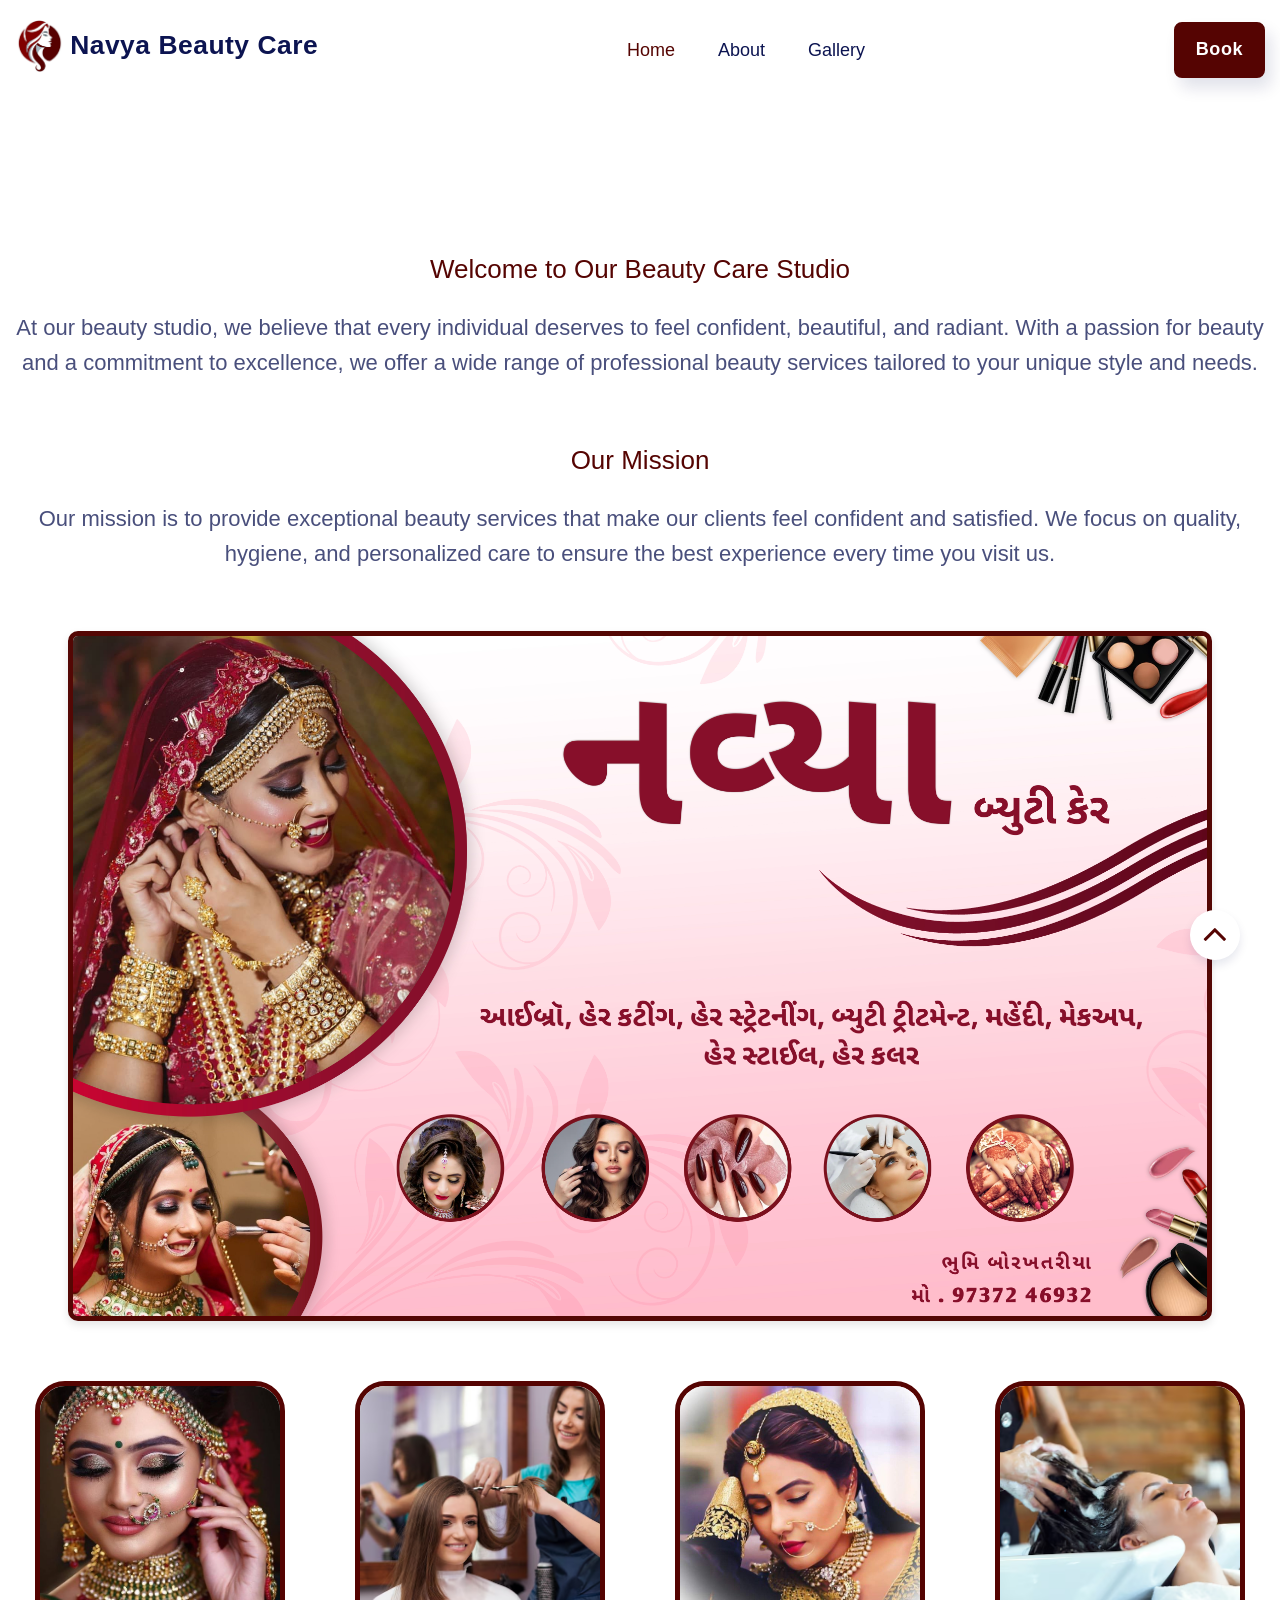
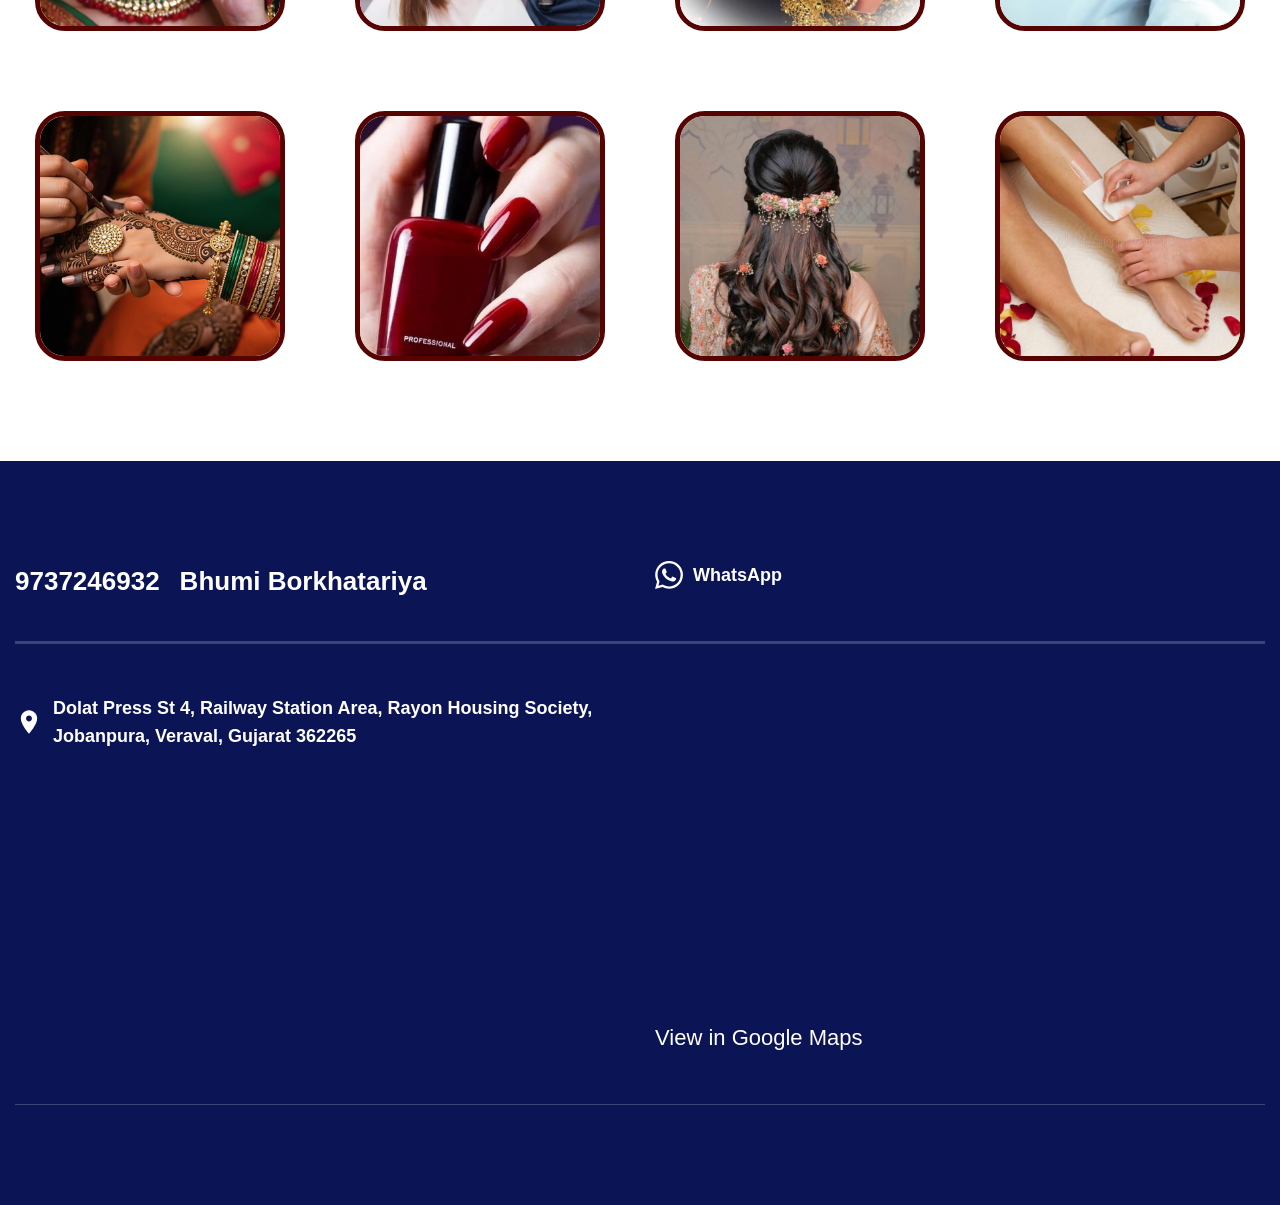
==== commit 0c2065c1: "Update" ====
--- a/about.html
+++ b/about.html
@@ -273,7 +273,7 @@
                             <div class="rd-nav-item">
                                 <div class="btn-wrap"><a class="button button-secondary button-sm" target="_blank"
                                         rel="noopener noreferrer"
-                                        href="https://wa.me/919737246932?text=Hello%20I%20need%20to%20book%20an%20appointment">Book</a>
+                                        href="https://wa.me/919737246932?text=I%20need%20to%20book%20appointment%20at%20C%2F2%2C%20Dolat%20Press%20St%2C%20Railway%20Station%20Area%2C%20Veraval%2C%20Gujarat%20362265%2C%20India%20https%3A//navyabeautycare.netlify.app/">Book</a>
                                 </div>
                             </div>
                         </div>
@@ -374,7 +374,7 @@
                 </div>
                 <div class="col-lg-6">
                     <a class="whatsapp-hero-link text-white"
-                        href="https://wa.me/919737246932?text=Hello%20I%20need%20to%20book%20an%20appointment"
+                        href="https://wa.me/919737246932?text=I%20need%20to%20book%20appointment%20at%20C%2F2%2C%20Dolat%20Press%20St%2C%20Railway%20Station%20Area%2C%20Veraval%2C%20Gujarat%20362265%2C%20India%20https%3A//navyabeautycare.netlify.app/"
                         target="_blank" rel="noopener noreferrer" title="Chat on WhatsApp">
                         <svg xmlns="http://www.w3.org/2000/svg" viewBox="0 0 24 24" width="28" height="28"
                             aria-hidden="true">
@@ -401,10 +401,10 @@
                         </div>
                     </div>
                     <div class="col-sm-4 col-md-4 col-lg-6">
-                        <iframe src="https://maps.google.com/maps?q=20.912716,70.368585&output=embed" width="100%"
+                        <iframe src="https://maps.google.com/maps?q=C%2F2%2C%20Dolat%20Press%20St%2C%20Railway%20Station%20Area%2C%20Veraval%2C%20Gujarat%20362265%2C%20India&output=embed" width="100%"
                             height="300" style="border:0;" allowfullscreen="" loading="lazy"
                             referrerpolicy="no-referrer-when-downgrade"></iframe>
-                        <p>Visit Us at Our Location</p>
+                        <p><a href="https://maps.google.com/maps?q=C%2F2%2C%20Dolat%20Press%20St%2C%20Railway%20Station%20Area%2C%20Veraval%2C%20Gujarat%20362265%2C%20India" target="_blank" class="text-white">View in Google Maps</a></p>
                     </div>
                 </div>
             </div>
